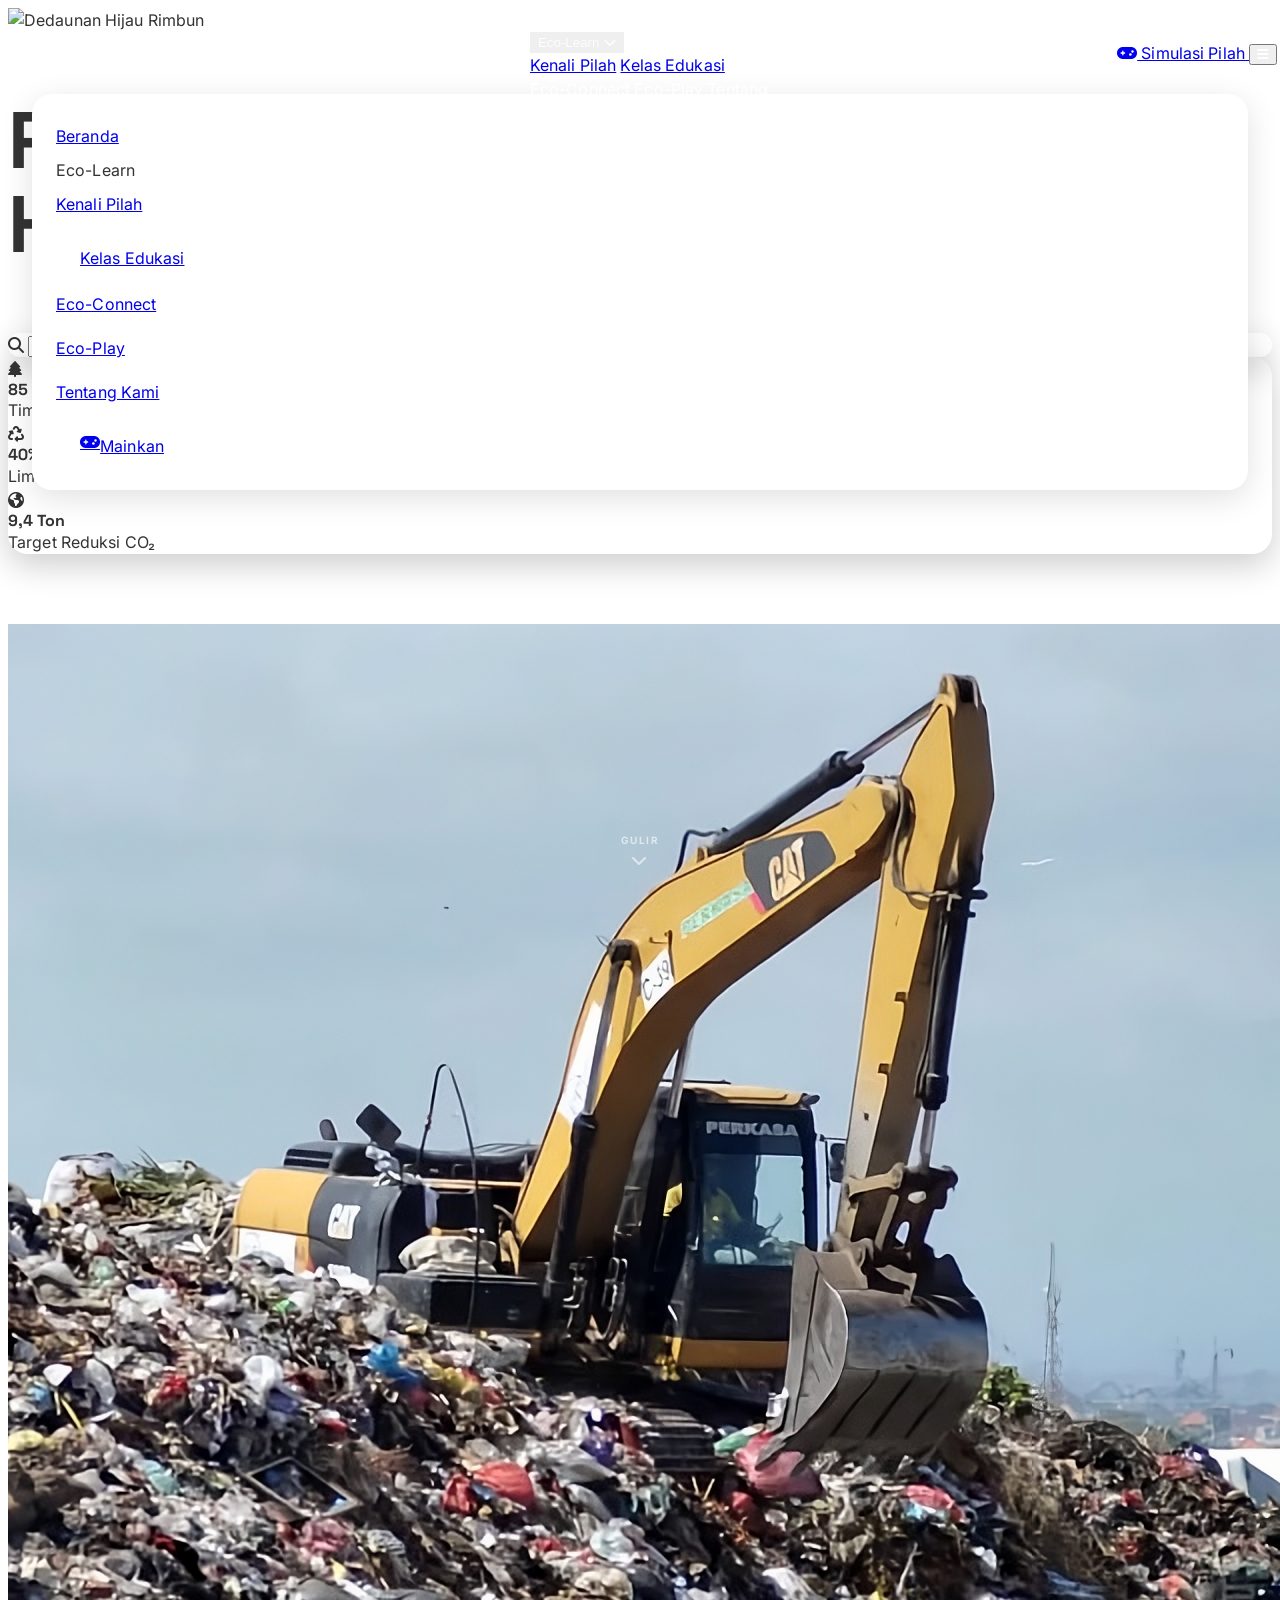
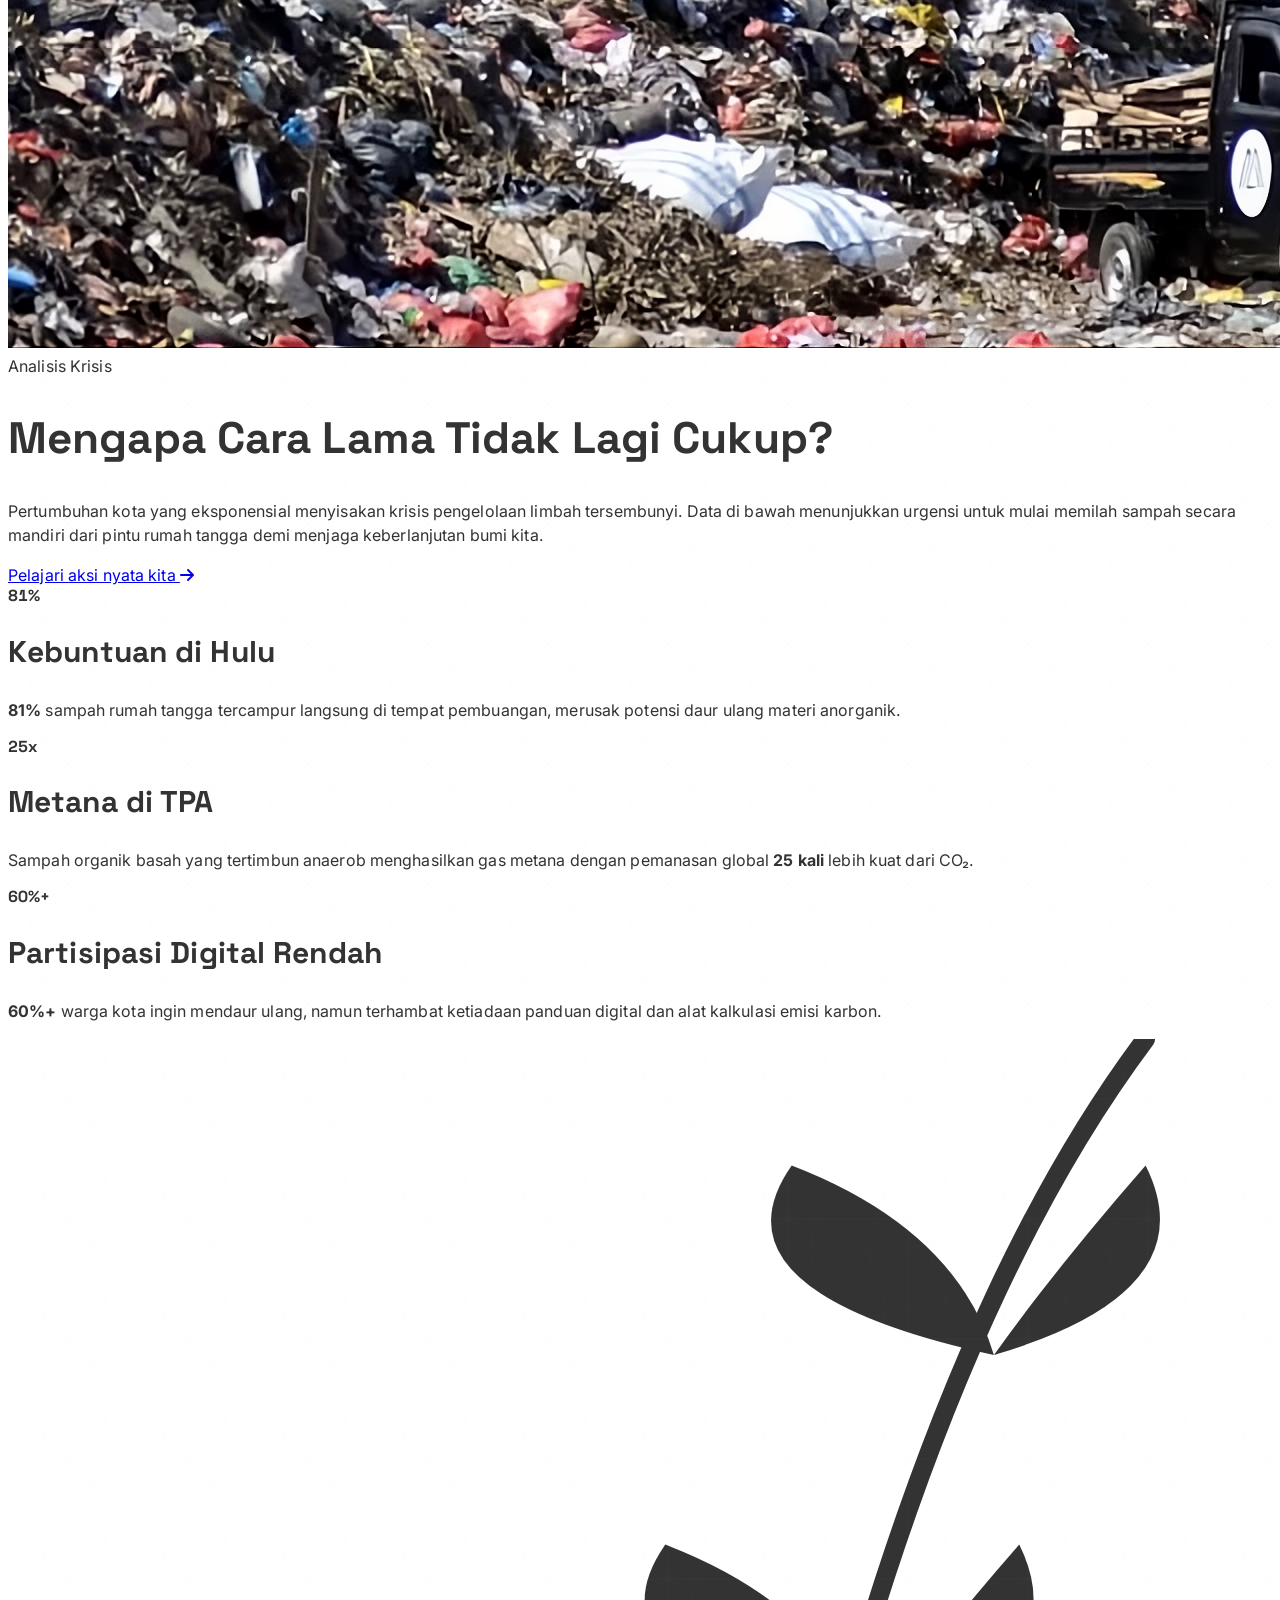
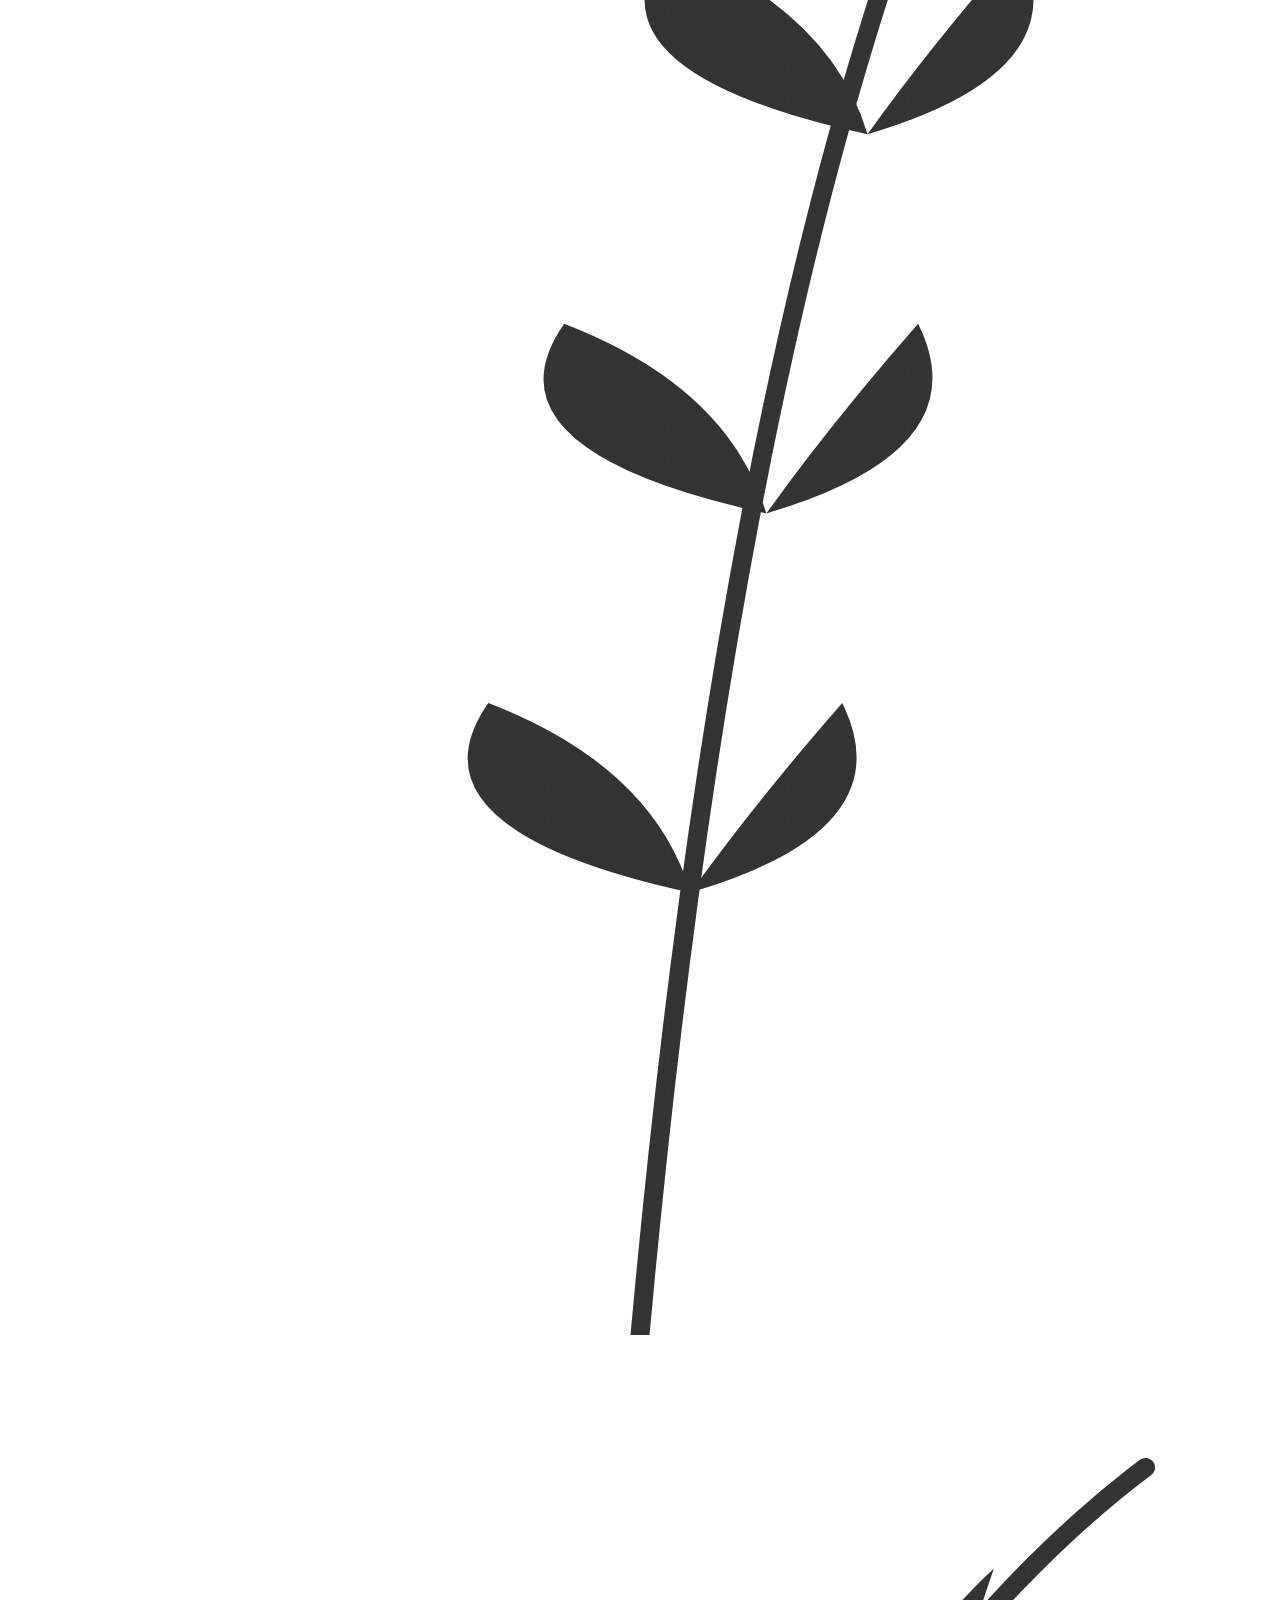
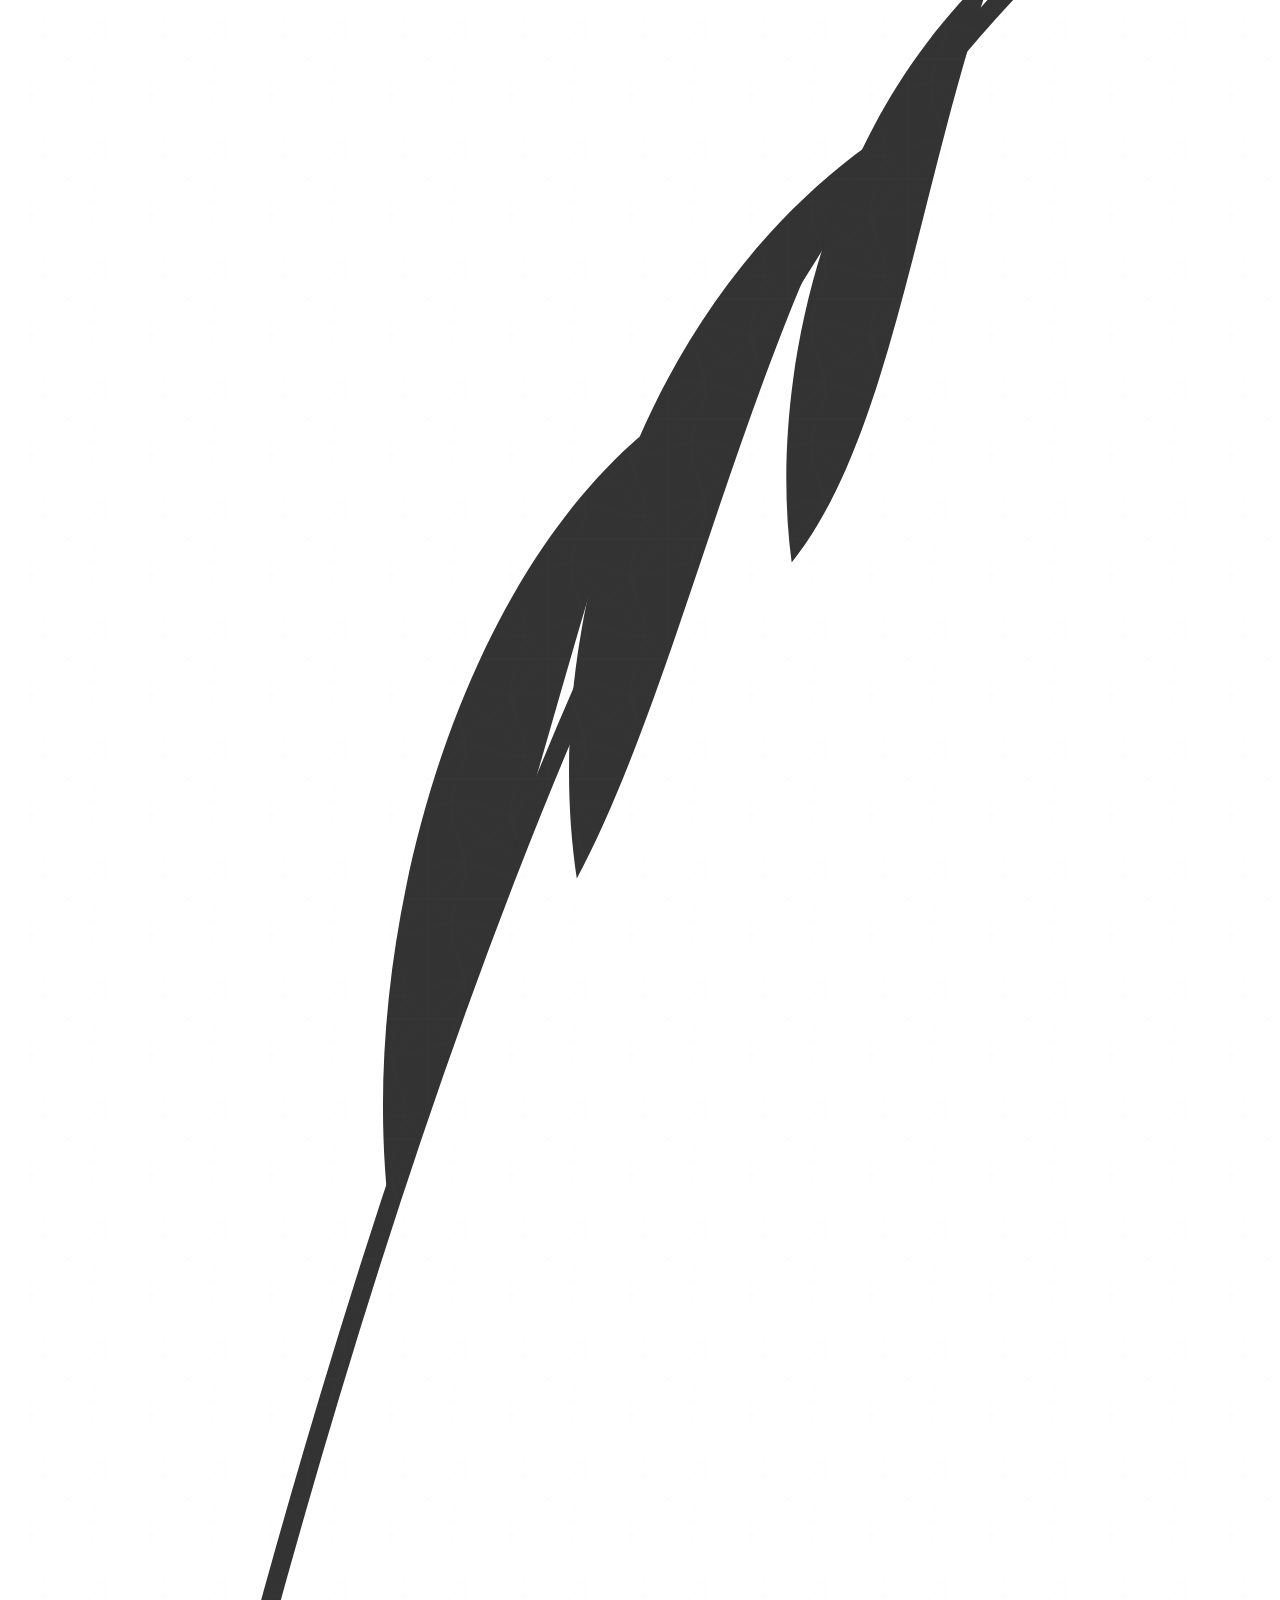
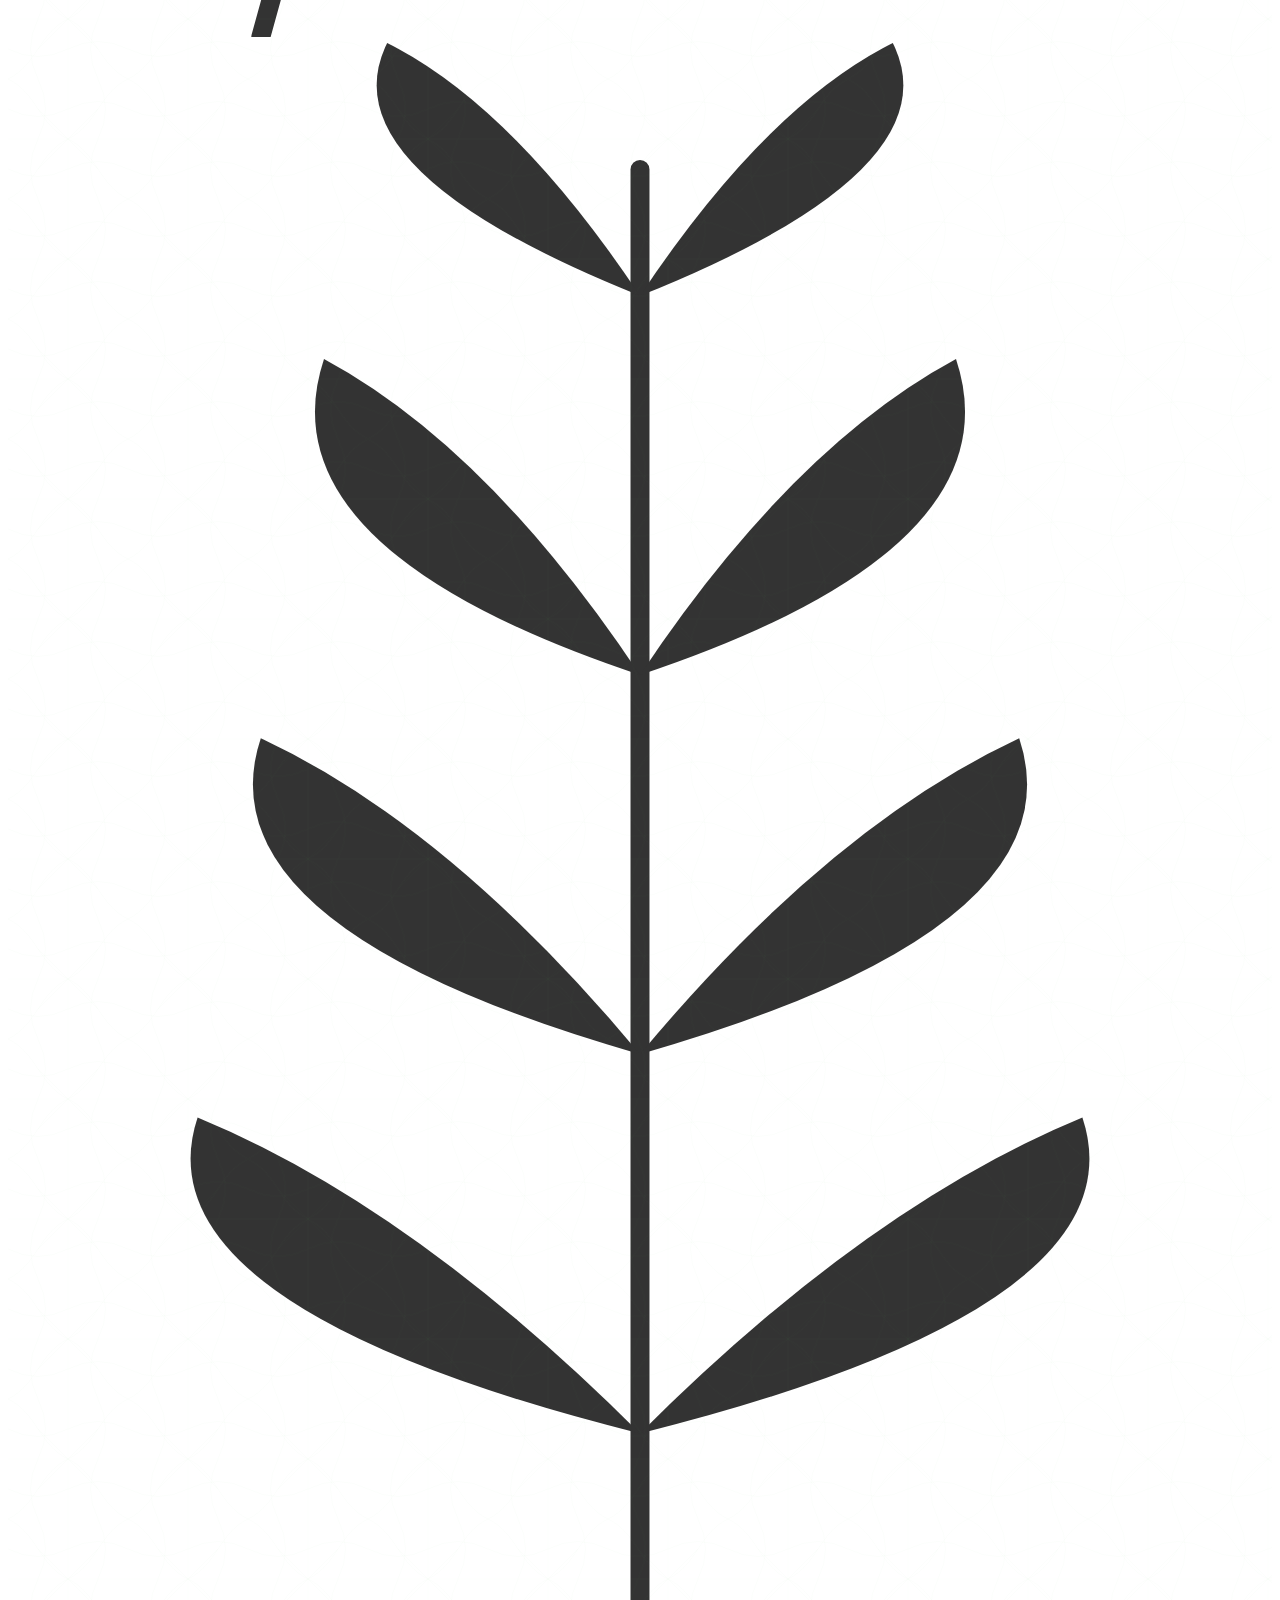
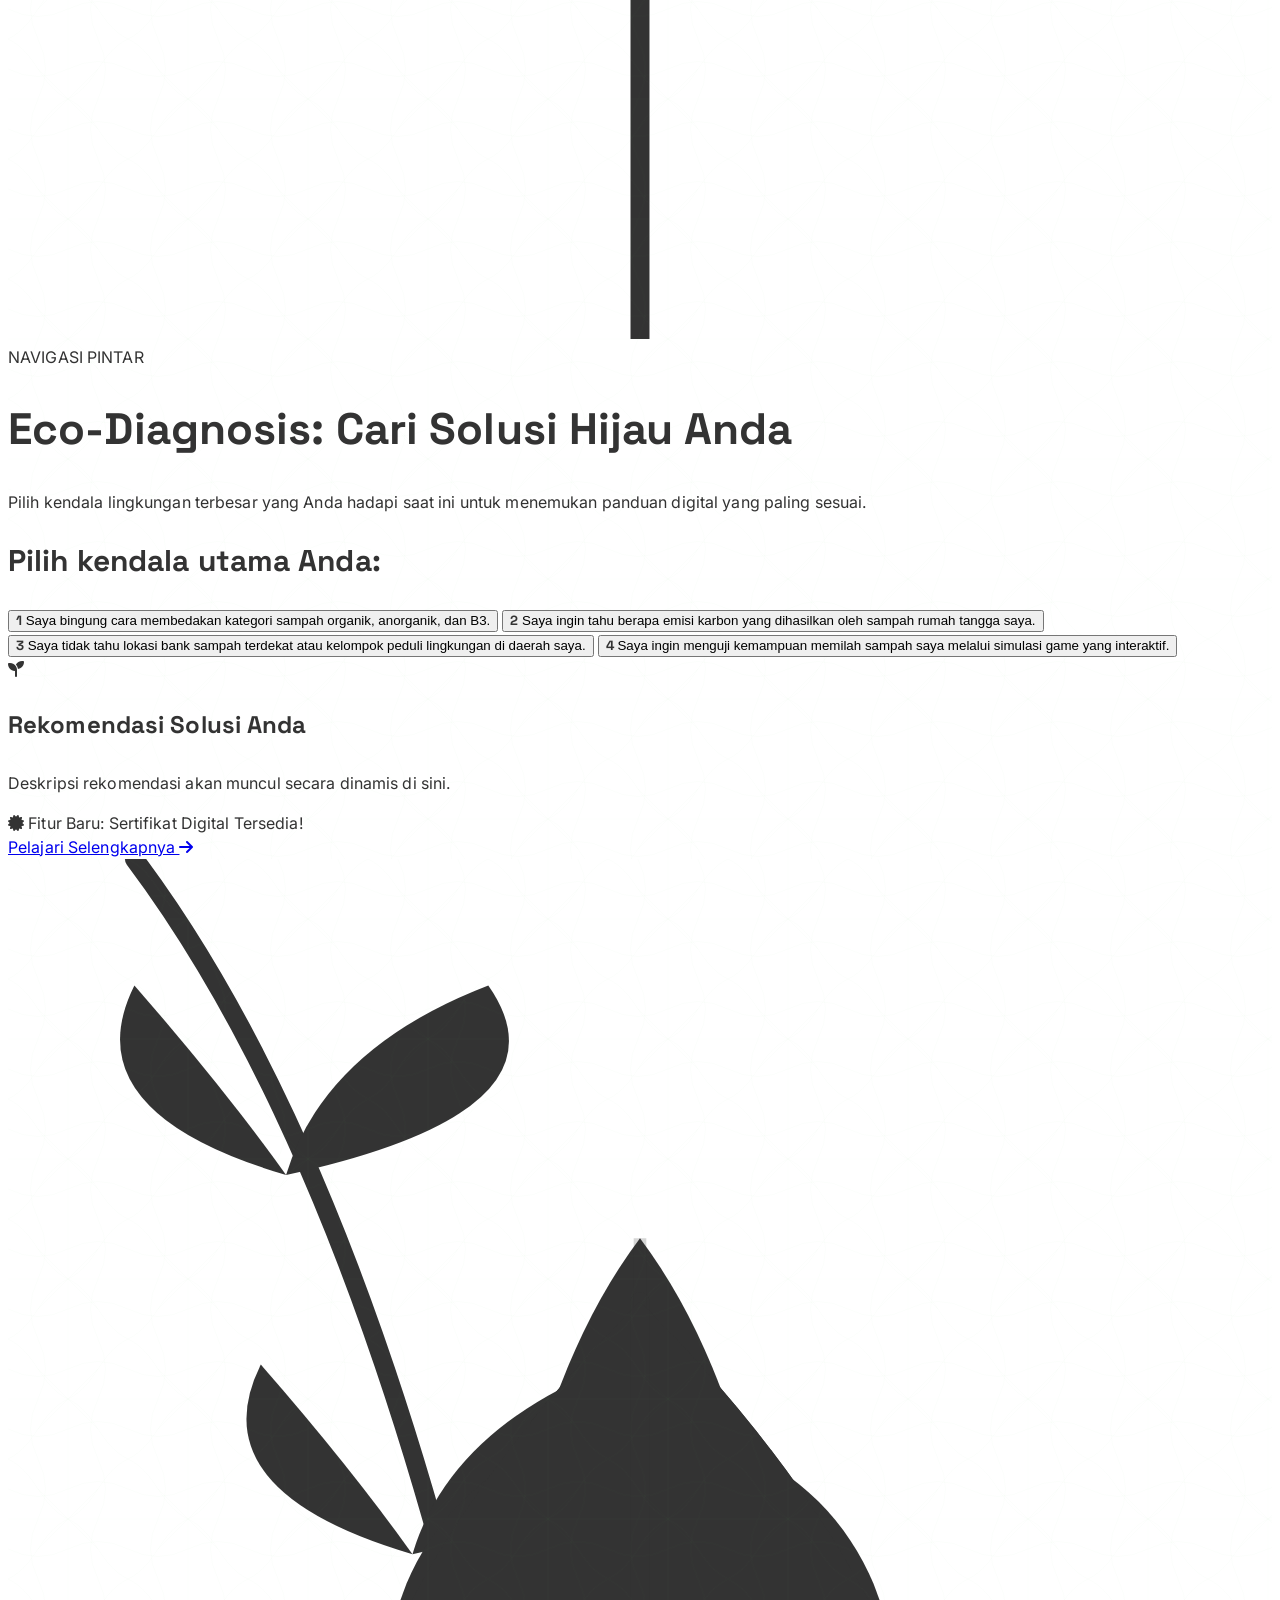
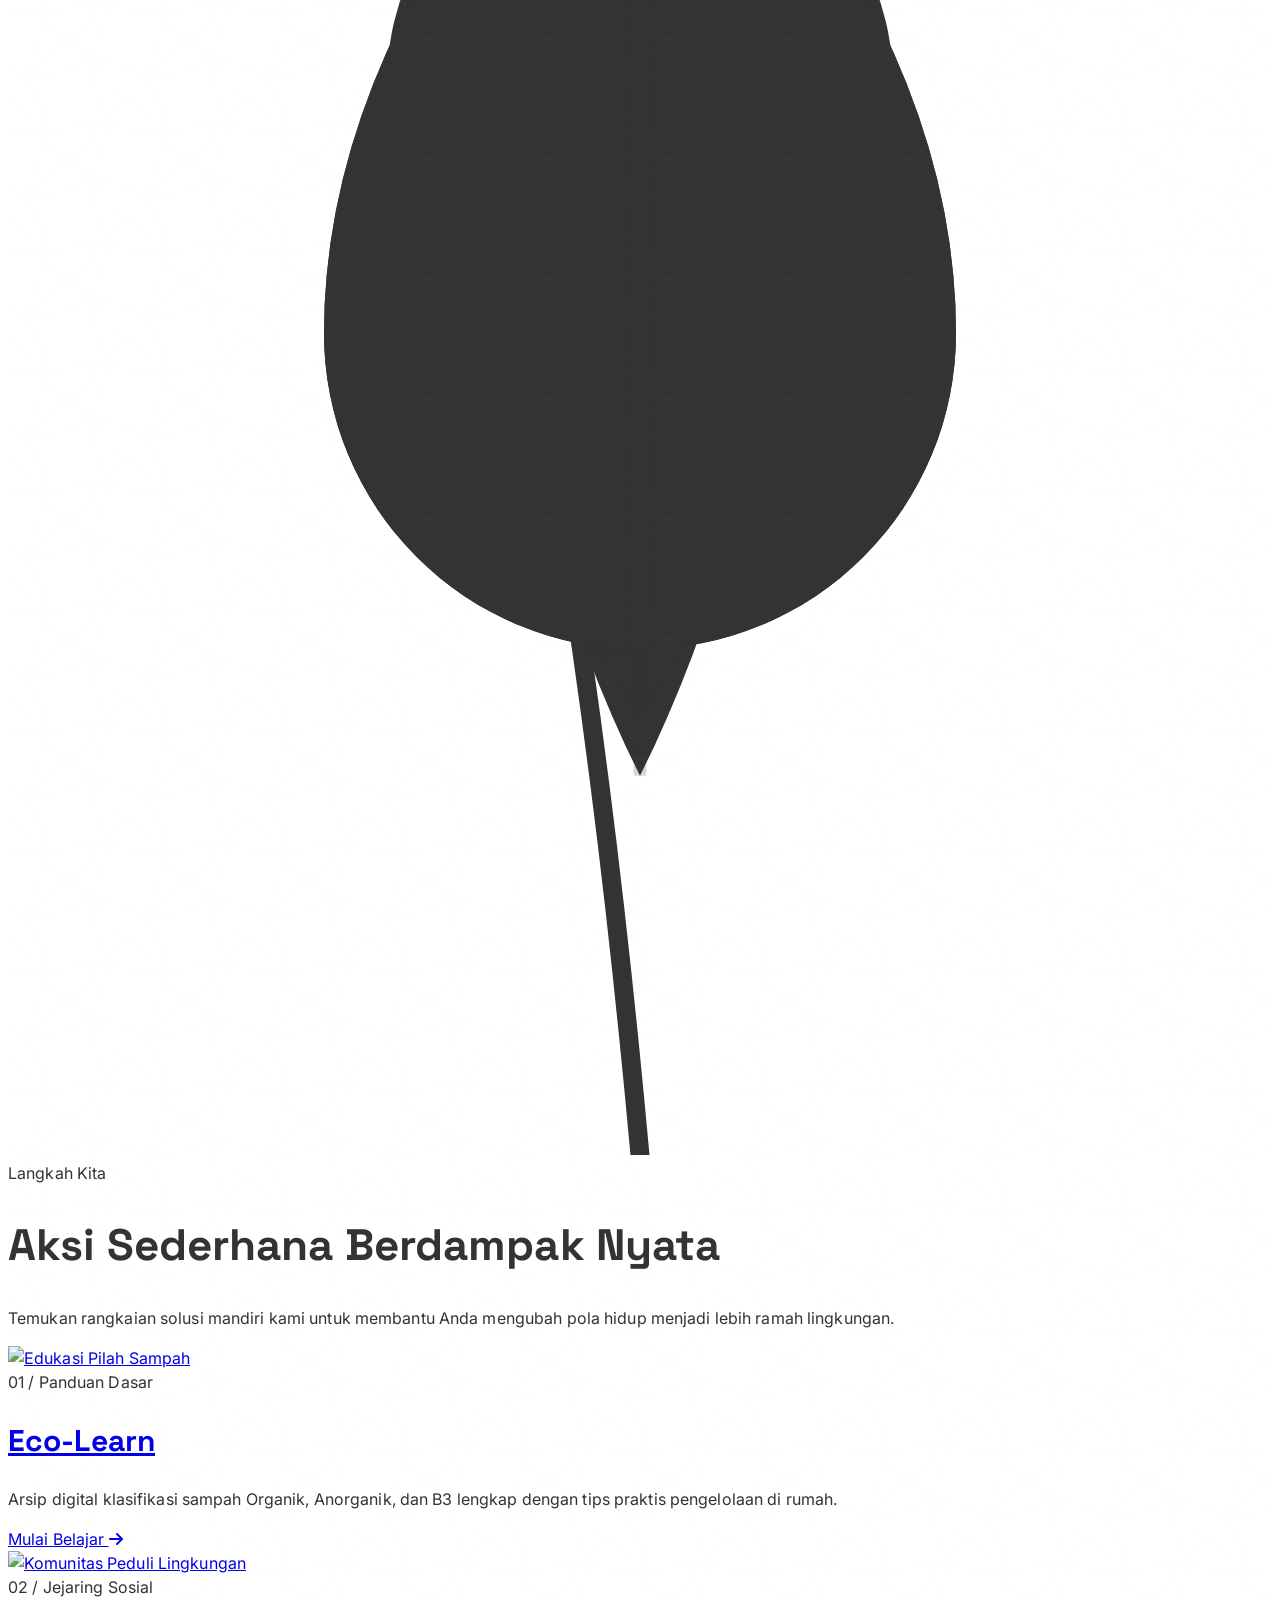
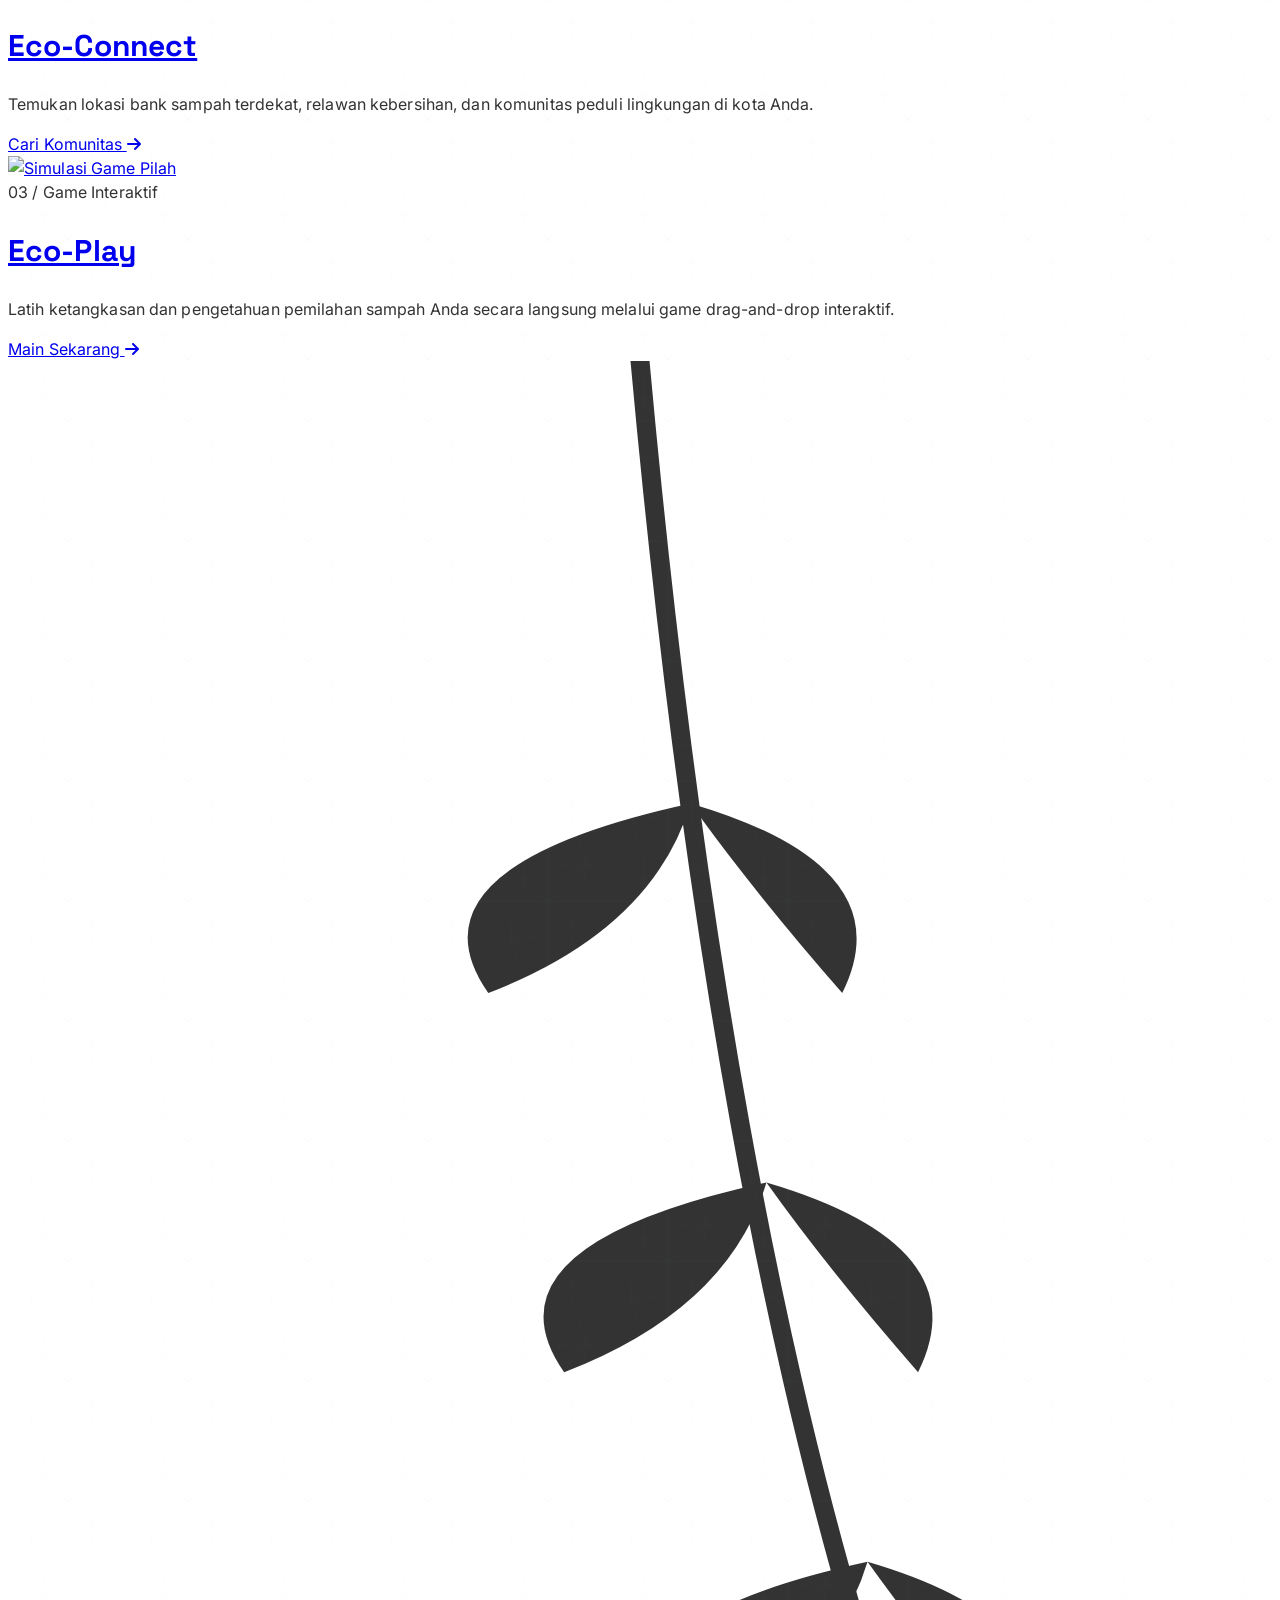
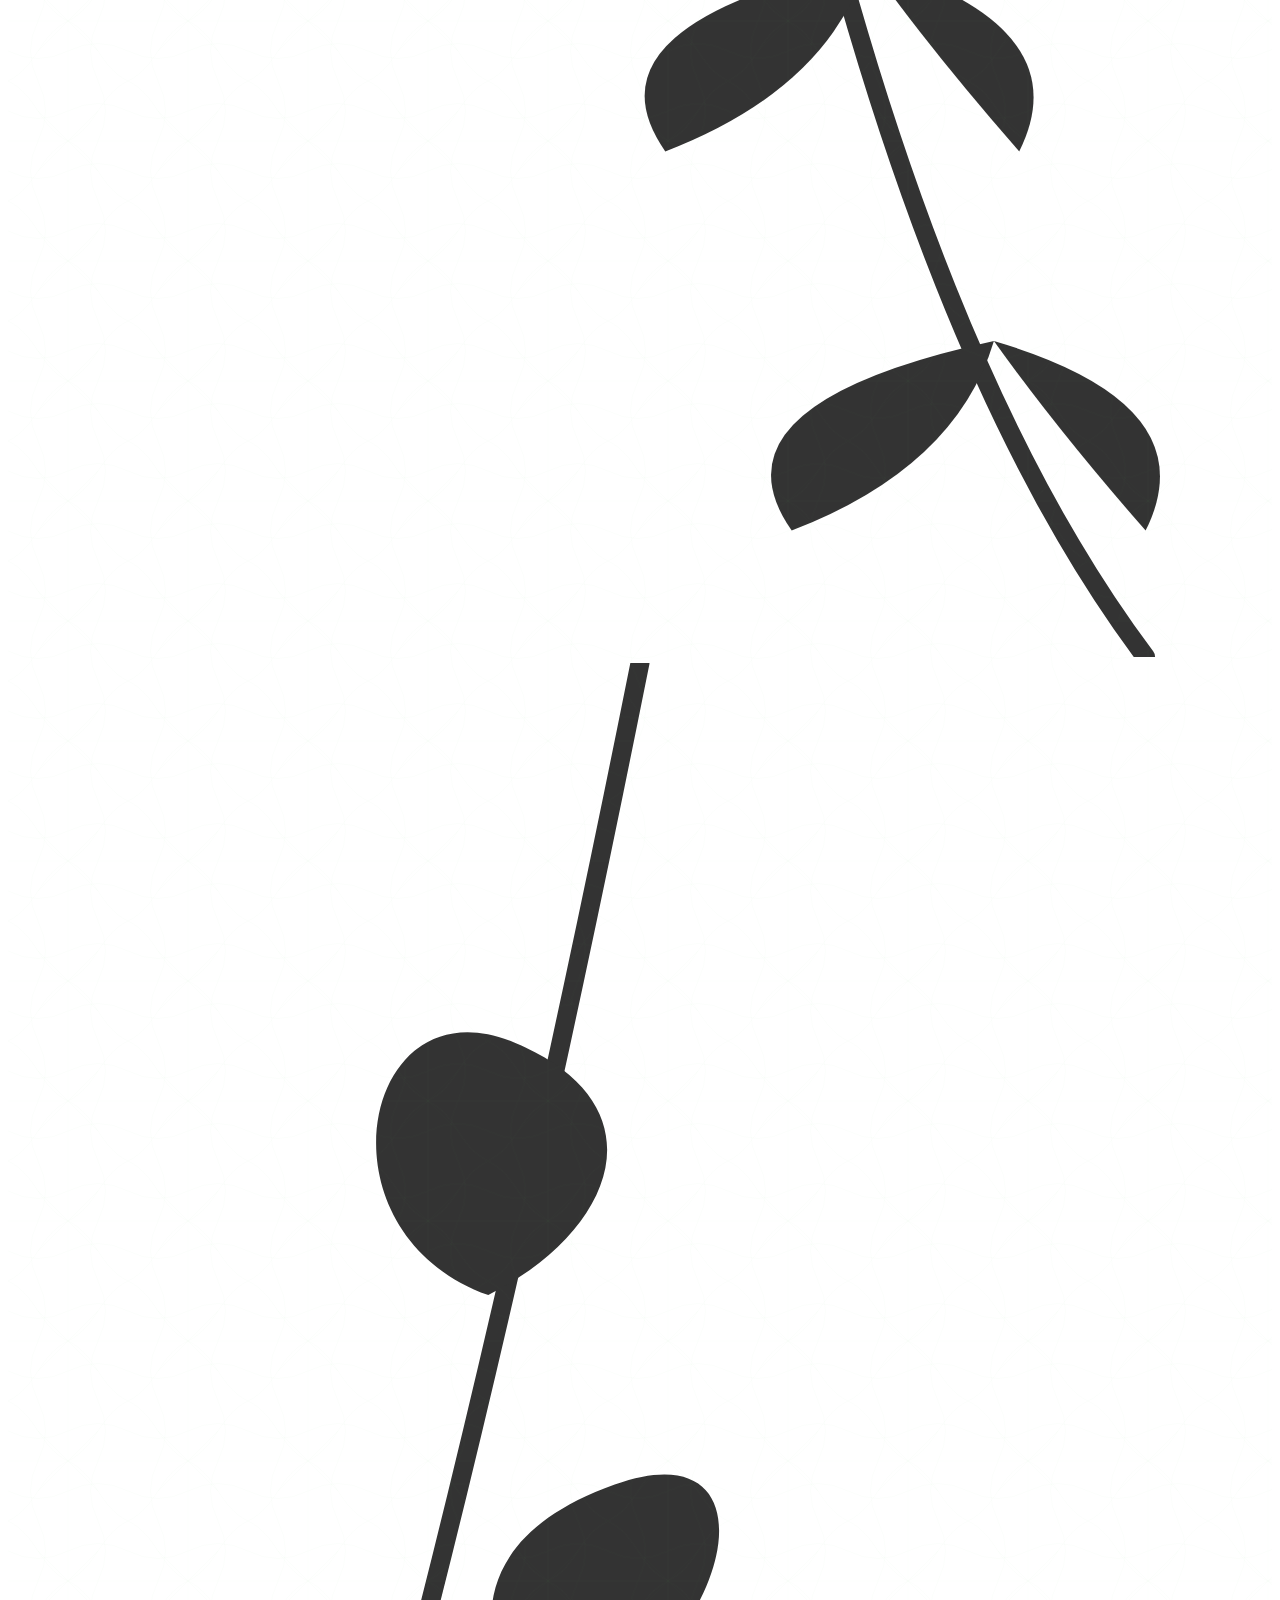
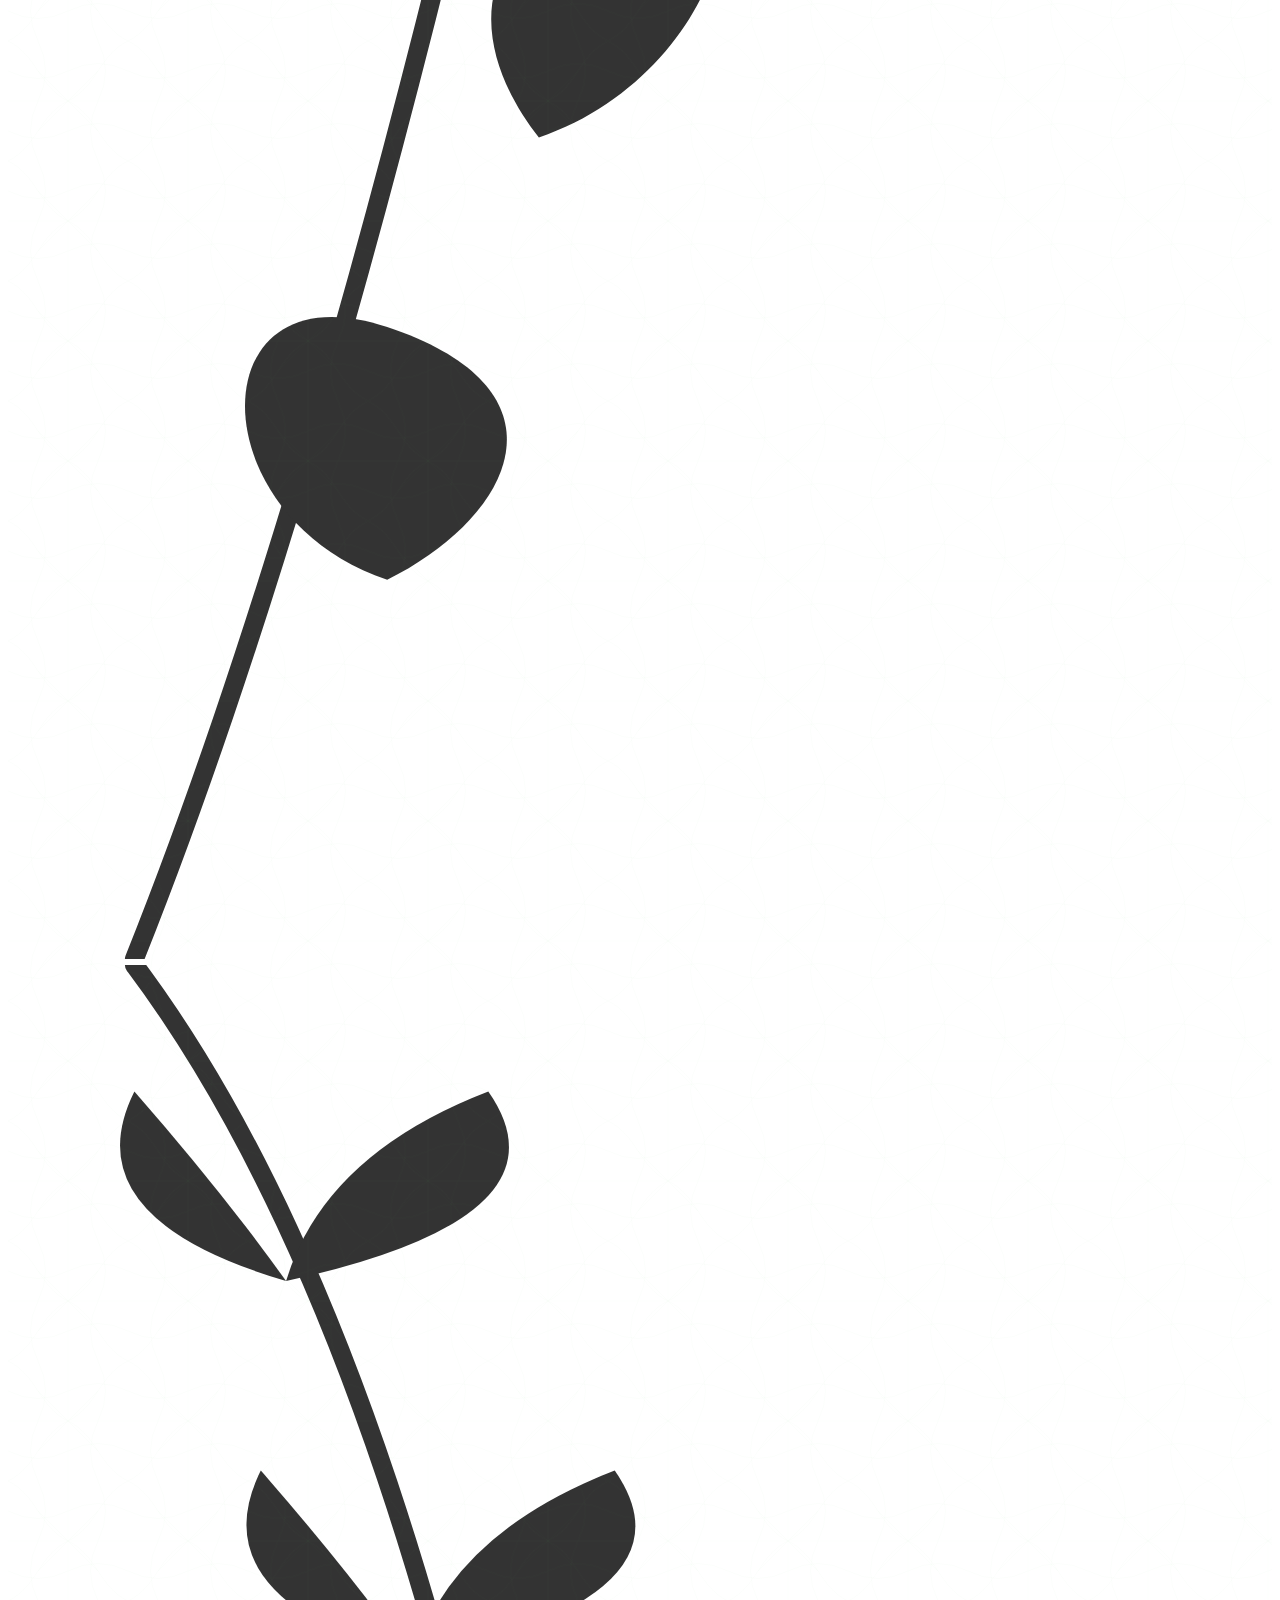
==== index.html @ a3e62805 "feat: initial KEDIS project" ====
<!DOCTYPE html>
<html lang="id">

<head>
  <meta charset="UTF-8">
  <meta name="viewport" content="width=device-width, initial-scale=1.0">
  <meta name="description" content="KEDIS - Kampanye Kesadaran Digital Pengelolaan Sampah. Platform edukasi, komunitas hijau, dan simulasi pilah sampah.">
  <title>Kedis — Kesadaran Digital Sampah</title> <!-- Google Fonts: Space Grotesk (Headings), Inter (Body/UI) -->
  <link rel="preconnect" href="https://fonts.googleapis.com">
  <link rel="preconnect" href="https://fonts.gstatic.com" crossorigin>
  <link href="https://fonts.googleapis.com/css2?family=Inter:wght@400;500;600;700&family=Space+Grotesk:wght@500;600;700&display=swap" rel="stylesheet"> <!-- Font Awesome Icons -->
  <link rel="stylesheet" href="https://cdnjs.cloudflare.com/ajax/libs/font-awesome/6.5.1/css/all.min.css" integrity="sha512-DTOQO9RWCH3ppGqcWaEA1BIZOC6xxalwEsw9c2QQeAIftl+Vegovlnee1c9QX4TctnWMn13TZye+giMm8e2LwA==" crossorigin="anonymous" referrerpolicy="no-referrer"> <!-- Tailwind CSS Play CDN -->
  <script src="https://cdn.tailwindcss.com">
  </script>
  <script>
    tailwind.config = {
  theme: {
    extend: {
      colors: {
        limeCanopy: '#d7eb80',
        inkBlack: '#333333',
        paperWhite: '#ffffff',
        warmMist: '#f8f8f6',
        linenCream: '#f0f0eb',
        stoneGray: '#6c6c6c',
        ashBorder: '#bebeb9',
      },
      fontFamily: {
        sans: ['"Inter"', 'ui-sans-serif', 'system-ui', 'sans-serif'],
        display: ['"Space Grotesk"', 'ui-sans-serif', 'system-ui', 'sans-serif'],
      }
    }
  }
}
  </script> <!-- Custom CSS -->
  <link rel="stylesheet" href="css/style.css">
</head>

<body class="bg-paperWhite font-sans text-inkBlack antialiased selection:bg-limeCanopy/40 selection:text-inkBlack"> <!-- Floating Capsule Header (transparent over hero, pill on scroll) -->
  <header id="main-header" class="header-over-hero">
    <div id="header-pill">
      <!-- Logo -->
      <a href="index.html" class="flex items-center shrink-0">
        <img src="assets/logo.svg" alt="Logo KEDIS" class="logo-img h-10 w-auto">
      </a>

      <!-- Desktop Nav -->
      <nav aria-label="Navigasi Utama" class="hidden md:flex items-center space-x-7 text-sm font-semibold">
        <a href="index.html" class="nav-link nav-link-active pb-0.5 border-b-2">Beranda</a>
        
        <!-- Eco-Learn Dropdown -->
        <div class="relative py-2">
          <button id="desktop-dropdown-trigger" type="button" class="nav-link pb-0.5 border-b-2 border-transparent flex items-center gap-1 hover:text-inkBlack transition-colors">
            Eco-Learn <i class="fa-solid fa-chevron-down text-[8px] transition-transform"></i>
          </button>
          <div id="desktop-dropdown-menu" class="absolute top-full left-0 mt-1 w-40 bg-white border border-ashBorder/20 rounded-xl shadow-lg hidden z-50 py-2">
            <a href="edukasi.html" class="block px-4 py-2 hover:bg-warmMist text-xs font-bold text-stoneGray hover:text-inkBlack transition-colors">Kenali Pilah</a>
            <a href="artikel.html" class="block px-4 py-2 hover:bg-warmMist text-xs font-bold text-stoneGray hover:text-inkBlack transition-colors">Kelas Edukasi</a>
          </div>
        </div>

        <a href="komunitas.html" class="nav-link pb-0.5 border-b-2 border-transparent">Eco-Connect</a>
        <a href="game.html" class="nav-link pb-0.5 border-b-2 border-transparent">Eco-Play</a>
        <a href="tentang.html" class="nav-link pb-0.5 border-b-2 border-transparent">Tentang</a>
      </nav>

      <!-- CTA + Hamburger -->
      <div class="flex items-center gap-3">
        <a href="game.html" class="hidden sm:inline-flex items-center justify-center px-5 py-2 rounded-full bg-limeCanopy hover:opacity-90 text-inkBlack text-xs font-bold uppercase tracking-wider transition-all duration-200 pulse-attract">
          <i class="fa-solid fa-gamepad mr-1.5"></i> Simulasi Pilah
        </a>
        <button id="mobile-menu-button" type="button" aria-expanded="false" aria-controls="mobile-menu" aria-label="Buka menu navigasi" class="md:hidden w-11 h-11 flex items-center justify-center">
          <i class="fa-solid fa-bars text-xl"></i>
        </button>
      </div>
    </div>

    <!-- Mobile Dropdown -->
    <div id="mobile-menu" class="hidden md:hidden floating-menu mx-4 mt-0">
      <nav aria-label="Navigasi Seluler" class="flex flex-col space-y-4 text-sm font-semibold">
        <a href="index.html" class="text-inkBlack">Beranda</a>
        
        <!-- Mobile Eco-Learn Submenu -->
        <div class="space-y-2">
          <span class="text-stoneGray uppercase text-[10px] tracking-wider font-bold block">Eco-Learn</span>
          <div class="pl-3 flex flex-col space-y-2.5">
            <a href="edukasi.html" class="text-stoneGray hover:text-inkBlack text-xs">Kenali Pilah</a>
            <a href="artikel.html" class="text-stoneGray hover:text-inkBlack text-xs">Kelas Edukasi</a>
          </div>
        </div>

        <a href="komunitas.html" class="text-stoneGray hover:text-inkBlack">Eco-Connect</a>
        <a href="game.html" class="text-stoneGray hover:text-inkBlack">Eco-Play</a>
        <a href="tentang.html" class="text-stoneGray hover:text-inkBlack">Tentang Kami</a>
        <a href="game.html" class="mt-1 inline-flex items-center justify-center py-3 rounded-full bg-limeCanopy text-inkBlack text-xs font-bold uppercase tracking-wider">
          <i class="fa-solid fa-gamepad mr-1.5"></i> Mainkan
        </a>
      </nav>
    </div>
  </header>   <!-- Full-bleed Leaf Hero Section -->
  <section class="sticky top-0 z-0 w-full h-screen flex items-center justify-center overflow-hidden bg-[#122817]"> <!-- Nature Photograph background -->
    <div class="absolute inset-0 z-0"> <img src="https://images.unsplash.com/photo-1502082553048-f009c37129b9?auto=format&fit=crop&w=1600&q=80" alt="Dedaunan Hijau Rimbun" class="w-full h-full object-cover opacity-45"> <!-- Deep green translucent overlay to ensure text legibility -->
      <div class="absolute inset-0 bg-[#122817]/75">
      </div>
    </div> <!-- Centered Content Stack -->
    <div class="relative z-10 max-w-4xl mx-auto px-6 text-center space-y-8 animate-on-scroll">
      <h1 class="text-hero font-display font-bold text-white tracking-tight leading-tight"> Pilah Sampahmu.<br class="hidden sm:inline"> Hijaukan Bumi Kita. </h1> <!-- Massive Hero Search Bar (Simulated) -->
      <form id="hero-search-form" action="edukasi.html" method="GET" class="w-full max-w-2xl mx-auto relative flex items-center h-16 rounded-pill bg-paperWhite shadow-ecosia-xl px-2">
        <i class="fa-solid fa-magnifying-glass text-stoneGray text-lg ml-4"></i>
        <input type="text" id="hero-search-input" name="q" autocomplete="off" placeholder="Cari panduan memilah sampah..." aria-label="Cari panduan memilah sampah" class="w-full h-full bg-transparent px-4 text-inkBlack font-medium placeholder-stoneGray/80 outline-none">
        <!-- Interactive outline badge -->
        <button type="submit" id="edu-cari-btn" class="hidden sm:inline-flex items-center px-4 py-1.5 border border-inkBlack rounded-pill text-xs font-bold text-inkBlack hover:bg-inkBlack hover:text-white transition-all duration-200 uppercase mr-2 tracking-wider shrink-0 select-none cursor-pointer"> + Edu-Cari </button>
        <button type="submit" class="sr-only">Cari</button>
        <!-- Interactive Suggestions Dropdown -->
        <div id="search-suggestions" class="absolute left-0 right-0 top-full mt-3 bg-white rounded-2xl border border-ashBorder/20 shadow-2xl overflow-hidden z-50 hidden text-left py-3 max-h-[320px] overflow-y-auto">
          <!-- Dynamically populated -->
        </div>
      </form>
      <!-- Floating Stats Card (Dark Translucent with high blur shadow) -->
      <div class="w-full max-w-3xl mx-auto bg-inkBlack/35 backdrop-blur-md rounded-card border border-white/10 p-6 md:p-8 shadow-ecosia-xl flex flex-col md:flex-row justify-around items-center gap-6 md:gap-4 text-white"> 
        <!-- Stat 1 -->
        <div class="flex items-center space-x-4 text-left">
          <div class="text-3xl text-limeCanopy shrink-0">
            <i class="fa-solid fa-tree"></i>
          </div>
          <div>
            <div class="font-display text-white text-xl md:text-2xl font-bold leading-none tabular-nums">85 Ton</div>
            <div class="text-[10px] text-limeCanopy/90 font-bold uppercase tracking-wider mt-1.5">Timbulan Harian Kota</div>
          </div>
        </div> 
        <!-- Vertical separator -->
        <div class="hidden md:block w-px h-10 bg-white/25"></div> 
        <!-- Stat 2 -->
        <div class="flex items-center space-x-4 text-left">
          <div class="text-3xl text-limeCanopy shrink-0">
            <i class="fa-solid fa-recycle"></i>
          </div>
          <div>
            <div class="font-display text-white text-xl md:text-2xl font-bold leading-none tabular-nums">40% Organik</div>
            <div class="text-[10px] text-limeCanopy/90 font-bold uppercase tracking-wider mt-1.5">Limbah Basah di TPA</div>
          </div>
        </div>
        <!-- Vertical separator -->
        <div class="hidden md:block w-px h-10 bg-white/25"></div> 
        <!-- Stat 3 -->
        <div class="flex items-center space-x-4 text-left">
          <div class="text-3xl text-limeCanopy shrink-0">
            <i class="fa-solid fa-earth-americas"></i>
          </div>
          <div>
            <div class="font-display text-white text-xl md:text-2xl font-bold leading-none tabular-nums">9,4 Ton</div>
            <div class="text-[10px] text-limeCanopy/90 font-bold uppercase tracking-wider mt-1.5">Target Reduksi CO₂</div>
          </div>
        </div>
      </div>
    </div> <!-- Scroll chevron invite -->
    <div class="scroll-invite"> <span>Gulir</span> <i class="fa-solid fa-chevron-down"></i> </div>
  </section>
  <main class="relative z-10"> <!-- Gentle Curve Transition — visible only on scroll -->
  <div class="w-full overflow-hidden curve-transition-container">
    <svg viewBox="0 0 1440 72" preserveAspectRatio="none" xmlns="http://www.w3.org/2000/svg" class="curve-transition-svg">
      <path d="M0,0 Q360,72 720,36 Q1080,0 1440,48 L1440,72 L0,72 Z" fill="#ffffff" />
    </svg>
  </div>
  <!-- Section 1.5: Krisis & Analisis Sampah (Minimalist Full-Bleed Split Layout) -->
  <section class="w-full bg-paperWhite border-b border-ashBorder/20 relative overflow-hidden flex flex-col lg:flex-row items-stretch leaf-vein-texture">
    
    <!-- Left Column: Full-Bleed Image (Touches left browser edge, fades to gradient on right) -->
    <div class="relative w-full lg:w-1/2 min-h-[350px] lg:min-h-[700px] shrink-0 animate-on-scroll">
      <!-- Image on the Left (spans full width of left half to prevent sharp cut-off edges) -->
      <div class="absolute inset-0 z-0">
        <img src="assets/krisis-sampah.png" alt="Krisis Penumpukan Sampah Perkotaan" class="w-full h-full object-cover" loading="lazy">
      </div>
      <!-- Top edge fade mask (blends top of image into the white curve boundary) -->
      <div class="absolute inset-x-0 top-0 h-16 sm:h-24 bg-gradient-to-b from-white to-transparent z-10 pointer-events-none"></div>
      <!-- Gradient Overlay Mask to blend image to right (seamless blend across the right half of the image) -->
      <div class="absolute inset-y-0 left-0 lg:left-[40%] right-0 krisis-gradient-mask z-10"></div>
    </div>

    <!-- Right Column: Container-Aligned Content & Stats -->
    <div class="w-full lg:w-1/2 flex items-center py-16 sm:py-24 px-6 sm:px-12 lg:pl-16 lg:pr-[max(24px,calc((100vw-1280px)/2+24px))]">
      <div class="max-w-xl w-full space-y-8">
        
        <!-- Editorial Intro -->
        <div class="space-y-4">
          <div class="space-y-2 animate-on-scroll">
            <span class="text-xs font-bold uppercase tracking-widest text-stoneGray">Analisis Krisis</span>
            <h2 class="font-display text-4xl sm:text-5xl font-bold text-inkBlack leading-tight tracking-tight">
              Mengapa Cara Lama Tidak Lagi Cukup?
            </h2>
          </div>
          <p class="text-stoneGray text-sm sm:text-base leading-relaxed animate-on-scroll">
            Pertumbuhan kota yang eksponensial menyisakan krisis pengelolaan limbah tersembunyi. Data di bawah menunjukkan urgensi untuk mulai memilah sampah secara mandiri dari pintu rumah tangga demi menjaga keberlanjutan bumi kita.
          </p>
          <div class="pt-2 animate-on-scroll">
            <a href="edukasi.html" class="inline-flex items-center text-xs font-bold uppercase tracking-wider text-inkBlack hover:opacity-85 transition-opacity group">
              Pelajari aksi nyata kita 
              <i class="fa-solid fa-arrow-right ml-2 transform group-hover:translate-x-1 transition-transform"></i>
            </a>
          </div>
        </div>

        <!-- Vertical Editorial Stats -->
        <div class="divide-y divide-inkBlack/10 border-t border-b border-inkBlack/10">
          
          <!-- Stat 1 -->
          <div class="py-6 flex flex-col sm:flex-row sm:items-start gap-4 sm:gap-6 animate-on-scroll">
            <div class="font-display text-4xl sm:text-5xl font-bold text-inkBlack tabular-nums shrink-0 w-24 tracking-tight">
              <span class="counter-value" data-counter="81">0</span>%
            </div>
            <div class="space-y-1">
              <h3 class="font-display text-lg font-bold text-inkBlack">Kebuntuan di Hulu</h3>
              <p class="text-stoneGray text-xs sm:text-sm leading-relaxed">
                <strong class="text-inkBlack font-semibold">81%</strong> sampah rumah tangga tercampur langsung di tempat pembuangan, merusak potensi daur ulang materi anorganik.
              </p>
            </div>
          </div>
          
          <!-- Stat 2 -->
          <div class="py-6 flex flex-col sm:flex-row sm:items-start gap-4 sm:gap-6 animate-on-scroll">
            <div class="font-display text-4xl sm:text-5xl font-bold text-inkBlack tabular-nums shrink-0 w-24 tracking-tight">
              <span class="counter-value" data-counter="25">0</span>x
            </div>
            <div class="space-y-1">
              <h3 class="font-display text-lg font-bold text-inkBlack">Metana di TPA</h3>
              <p class="text-stoneGray text-xs sm:text-sm leading-relaxed">
                Sampah organik basah yang tertimbun anaerob menghasilkan gas metana dengan pemanasan global <strong class="text-inkBlack font-semibold">25 kali</strong> lebih kuat dari CO₂.
              </p>
            </div>
          </div>
          
          <!-- Stat 3 -->
          <div class="py-6 flex flex-col sm:flex-row sm:items-start gap-4 sm:gap-6 animate-on-scroll">
            <div class="font-display text-4xl sm:text-5xl font-bold text-inkBlack tabular-nums shrink-0 w-24 tracking-tight">
              <span class="counter-value" data-counter="60">0</span>%+
            </div>
            <div class="space-y-1">
              <h3 class="font-display text-lg font-bold text-inkBlack">Partisipasi Digital Rendah</h3>
              <p class="text-stoneGray text-xs sm:text-sm leading-relaxed">
                <strong class="text-inkBlack font-semibold">60%+</strong> warga kota ingin mendaur ulang, namun terhambat ketiadaan panduan digital dan alat kalkulasi emisi karbon.
              </p>
            </div>
          </div>
          
        </div>
        
      </div>
    </div>
  </section>   <!-- Section 1.7: Eco-Diagnosis Wizard — Lime Canopy Band -->
  <section class="w-full bg-warmMist border-t border-b border-ashBorder/20 relative overflow-hidden leaf-vein-texture">
    <!-- Decorative foliage cluster: right side cascading branch + connecting leaf venation grids -->
    <div class="absolute inset-0 pointer-events-none overflow-hidden z-0" aria-hidden="true">
      <!-- Modern minimalist curved branch from right -->
      <svg class="absolute -right-10 -top-10 w-72 h-[32rem] text-limeCanopy/8 pointer-events-none select-none" viewBox="0 0 100 150" fill="none" xmlns="http://www.w3.org/2000/svg">
        <path d="M90,0 Q60,40 50,150" stroke="currentColor" stroke-width="1.5" stroke-linecap="round"/>
        <!-- Symmetrical leaf pairs -->
        <path d="M78,25 Q55,20 62,10 Q75,15 78,25 Z" fill="currentColor"/>
        <path d="M78,25 Q95,20 90,10 Q83,18 78,25 Z" fill="currentColor"/>
        <path d="M68,55 Q45,50 52,40 Q65,45 68,55 Z" fill="currentColor"/>
        <path d="M68,55 Q85,50 80,40 Q73,48 68,55 Z" fill="currentColor"/>
        <path d="M60,85 Q37,80 44,70 Q57,75 60,85 Z" fill="currentColor"/>
        <path d="M60,85 Q77,80 72,70 Q65,78 60,85 Z" fill="currentColor"/>
        <path d="M54,115 Q31,110 38,100 Q51,105 54,115 Z" fill="currentColor"/>
        <path d="M54,115 Q71,110 66,100 Q59,108 54,115 Z" fill="currentColor"/>
      </svg>
      <!-- Minimalist Leafy Twig 1: Top-Left (Drooping Willow style, translucent green) -->
      <div class="absolute -left-10 top-12 w-64 h-80 text-[#43a047]/10 pointer-events-none select-none z-0 transform rotate-12">
        <svg class="w-full h-full" viewBox="0 0 100 150" fill="none" xmlns="http://www.w3.org/2000/svg">
          <path d="M90,10 Q50,40 20,150" stroke="currentColor" stroke-width="1.5" stroke-linecap="round"/>
          <path d="M68,32 C50,45 42,70 45,90 C53,75 58,50 68,32 Z" fill="currentColor"/>
          <path d="M50,55 C35,68 28,95 30,115 C38,100 43,75 50,55 Z" fill="currentColor"/>
          <path d="M78,18 C65,30 60,50 62,65 C70,55 72,35 78,18 Z" fill="currentColor"/>
        </svg>
      </div>
      <!-- Minimalist Leafy Twig 2: Bottom-Right (Symmetrical Fern style, translucent green) -->
      <div class="absolute -right-10 bottom-16 w-60 h-80 text-[#43a047]/10 pointer-events-none select-none z-0 transform -rotate-45">
        <svg class="w-full h-full" viewBox="0 0 100 150" fill="none" xmlns="http://www.w3.org/2000/svg">
          <path d="M50,150 L50,10" stroke="currentColor" stroke-width="1.5" stroke-linecap="round"/>
          <path d="M50,20 Q75,10 70,0 Q60,5 50,20 Z" fill="currentColor"/>
          <path d="M50,20 Q25,10 30,0 Q40,5 50,20 Z" fill="currentColor"/>
          <path d="M50,50 Q80,40 75,25 Q62,32 50,50 Z" fill="currentColor"/>
          <path d="M50,50 Q20,40 25,25 Q38,32 50,50 Z" fill="currentColor"/>
          <path d="M50,80 Q85,70 80,55 Q65,62 50,80 Z" fill="currentColor"/>
          <path d="M50,80 Q15,70 20,55 Q35,62 50,80 Z" fill="currentColor"/>
          <path d="M50,110 Q90,100 85,85 Q68,92 50,110 Z" fill="currentColor"/>
          <path d="M50,110 Q10,100 15,85 Q32,92 50,110 Z" fill="currentColor"/>
        </svg>
      </div>
    </div>
        <div class="max-w-4xl mx-auto px-6 py-20">
          <div class="text-center space-y-4 mb-12 animate-on-scroll"> <span class="text-xs font-bold uppercase tracking-widest text-stoneGray">NAVIGASI PINTAR</span>
            <h2 class="font-display text-display font-bold text-inkBlack">Eco-Diagnosis: Cari Solusi Hijau Anda</h2>
            <p class="text-stoneGray max-w-xl mx-auto text-sm sm:text-base leading-relaxed"> Pilih kendala lingkungan terbesar yang Anda hadapi saat ini untuk menemukan panduan digital yang paling sesuai. </p>
          </div>
          <div class="bg-paperWhite rounded-card border border-[#d7eb80]/40 p-6 sm:p-10 space-y-8 animate-on-scroll"> <!-- Step 1: Question -->
            <div class="space-y-4">
              <h3 class="font-display text-lg font-bold text-inkBlack">Pilih kendala utama Anda:</h3>
              <div class="grid grid-cols-1 gap-4" id="diagnosis-options" role="radiogroup" aria-label="Eco-Diagnosis Options"> 
                <button type="button" role="radio" aria-checked="false" data-opt="1" class="diag-opt-btn flex items-center text-left p-4 rounded-2xl bg-paperWhite border border-ashBorder/30 hover:border-inkBlack transition-all text-sm font-semibold text-inkBlack gap-4"> 
                  <span class="w-8 h-8 rounded-full border border-ashBorder flex items-center justify-center shrink-0 text-xs font-bold font-display diag-num-indicator bg-warmMist">1</span> 
                  <span>Saya bingung cara membedakan kategori sampah organik, anorganik, dan B3.</span> 
                </button> 
                <button type="button" role="radio" aria-checked="false" data-opt="2" class="diag-opt-btn flex items-center text-left p-4 rounded-2xl bg-paperWhite border border-ashBorder/30 hover:border-inkBlack transition-all text-sm font-semibold text-inkBlack gap-4"> 
                  <span class="w-8 h-8 rounded-full border border-ashBorder flex items-center justify-center shrink-0 text-xs font-bold font-display diag-num-indicator bg-warmMist">2</span> 
                  <span>Saya ingin tahu berapa emisi karbon yang dihasilkan oleh sampah rumah tangga saya.</span> 
                </button> 
                <button type="button" role="radio" aria-checked="false" data-opt="3" class="diag-opt-btn flex items-center text-left p-4 rounded-2xl bg-paperWhite border border-ashBorder/30 hover:border-inkBlack transition-all text-sm font-semibold text-inkBlack gap-4"> 
                  <span class="w-8 h-8 rounded-full border border-ashBorder flex items-center justify-center shrink-0 text-xs font-bold font-display diag-num-indicator bg-warmMist">3</span> 
                  <span>Saya tidak tahu lokasi bank sampah terdekat atau kelompok peduli lingkungan di daerah saya.</span> 
                </button> 
                <button type="button" role="radio" aria-checked="false" data-opt="4" class="diag-opt-btn flex items-center text-left p-4 rounded-2xl bg-paperWhite border border-ashBorder/30 hover:border-inkBlack transition-all text-sm font-semibold text-inkBlack gap-4"> 
                  <span class="w-8 h-8 rounded-full border border-ashBorder flex items-center justify-center shrink-0 text-xs font-bold font-display diag-num-indicator bg-warmMist">4</span> 
                  <span>Saya ingin menguji kemampuan memilah sampah saya melalui simulasi game yang interaktif.</span> 
                </button> 
              </div>
            </div></div> <!-- Step 2: Dynamic Result Panel -->
            <div id="diagnosis-result" class="hidden border-t border-ashBorder/25 pt-8 space-y-6 animate-on-scroll">
              <div class="flex items-start gap-4 bg-paperWhite p-6 rounded-card border border-ashBorder/20">
                <div class="text-3xl text-limeCanopy shrink-0 mt-1" id="diag-icon-target"> <i class="fa-solid fa-seedling"></i> </div>
                <div class="space-y-3">
                  <h4 class="font-display text-lg font-bold text-inkBlack" id="diag-title-target">Rekomendasi Solusi Anda</h4>
                  <p class="text-stoneGray text-xs sm:text-sm leading-relaxed" id="diag-desc-target"> Deskripsi rekomendasi akan muncul secara dinamis di sini. </p> <!-- Badge Promo Fitur Baru: Sertifikat -->
                  <div class="inline-flex items-center gap-2 px-3 py-1 bg-limeCanopy/10 text-inkBlack border border-limeCanopy/40 rounded-pill text-[11px] font-bold uppercase tracking-wider hidden" id="diag-badge-certificate"> <i class="fa-solid fa-certificate text-limeCanopy"></i> Fitur Baru: Sertifikat Digital Tersedia! </div>
                  <div class="pt-2"> <a href="#" id="diag-link-target" class="inline-flex items-center justify-center px-6 py-3 rounded-pill bg-limeCanopy hover:opacity-95 text-inkBlack font-bold text-xs uppercase tracking-wider transition-all duration-200"> Pelajari Selengkapnya <i class="fa-solid fa-arrow-right ml-1.5"></i> </a> </div>
                </div>
              </div>
            </div>
          </div>
        </div>
      </section>



  <!-- Section 2: Value Propositions (Broken Pattern — Alternating Visual Weight) -->
  <section class="w-full bg-paperWhite relative overflow-hidden leaf-vein-texture">
    <!-- Decorative botanical foliage branch & floaters -->
    <div class="absolute inset-0 pointer-events-none overflow-hidden z-0" aria-hidden="true">
      <!-- Modern minimalist curved branch from top-left -->
      <svg class="absolute -left-10 -top-10 w-72 h-[32rem] text-limeCanopy/8 pointer-events-none select-none" viewBox="0 0 100 150" fill="none" xmlns="http://www.w3.org/2000/svg">
        <path d="M10,0 Q40,40 50,150" stroke="currentColor" stroke-width="1.5" stroke-linecap="round"/>
        <path d="M22,25 Q45,20 38,10 Q25,15 22,25 Z" fill="currentColor"/>
        <path d="M22,25 Q5,20 10,10 Q17,18 22,25 Z" fill="currentColor"/>
        <path d="M32,55 Q55,50 48,40 Q35,45 32,55 Z" fill="currentColor"/>
        <path d="M32,55 Q15,50 20,40 Q27,48 32,55 Z" fill="currentColor"/>
        <path d="M40,85 Q63,80 56,70 Q43,75 40,85 Z" fill="currentColor"/>
        <path d="M40,85 Q23,80 28,70 Q35,78 40,85 Z" fill="currentColor"/>
        <!-- Floating leaves (Natural SVGs) -->
      <svg class="absolute text-[#43a047]/10 w-16 h-16 right-[8%] top-[15%] rotate-[12deg]" viewBox="0 0 100 100" fill="none" xmlns="http://www.w3.org/2000/svg">
        <path d="M50,10 Q25,35 25,60 A25,25 0 0,0 75,60 Q75,35 50,10 Z" fill="currentColor"/>
        <path d="M50,10 L50,85" stroke="currentColor" stroke-width="1.5" stroke-linecap="round" opacity="0.3"/>
      </svg>
      <svg class="absolute text-[#43a047]/5 w-20 h-20 left-[45%] top-[40%] rotate-[-45deg]" viewBox="0 0 100 100" fill="none" xmlns="http://www.w3.org/2000/svg">
        <path d="M50,5 C35,25 35,65 50,95 C65,65 65,25 50,5 Z" fill="currentColor"/>
        <path d="M50,5 L50,95" stroke="currentColor" stroke-width="1" opacity="0.2"/>
      </svg>
      <svg class="absolute text-[#43a047]/10 w-12 h-12 left-[12%] bottom-[25%] rotate-[12deg]" viewBox="0 0 100 100" fill="none" xmlns="http://www.w3.org/2000/svg">
        <path d="M50,90 Q30,60 30,40 A20,20 0 0,1 70,40 Q70,60 50,90 Z" fill="currentColor"/>
        <path d="M50,20 L50,90" stroke="currentColor" stroke-width="1" opacity="0.25"/>
      </svg>
      <svg class="absolute text-[#43a047]/6 w-16 h-16 right-[10%] bottom-[15%] rotate-[45deg]" viewBox="0 0 100 100" fill="none" xmlns="http://www.w3.org/2000/svg">
        <path d="M50,10 Q25,35 25,60 A25,25 0 0,0 75,60 Q75,35 50,10 Z" fill="currentColor"/>
        <path d="M50,10 L50,85" stroke="currentColor" stroke-width="1.5" stroke-linecap="round" opacity="0.3"/>
      </svg>
    </div>

    <div class="max-w-7xl mx-auto px-6 py-24 sm:py-32 relative z-[1]">
      
      <!-- Section Header -->
      <div class="text-center space-y-4 mb-20 animate-on-scroll">
        <span class="text-xs font-bold uppercase tracking-widest text-stoneGray">Langkah Kita</span>
        <h2 class="font-display text-display font-bold text-inkBlack">Aksi Sederhana Berdampak Nyata</h2>
        <p class="text-stoneGray max-w-xl mx-auto text-sm sm:text-base leading-relaxed">
          Temukan rangkaian solusi mandiri kami untuk membantu Anda mengubah pola hidup menjadi lebih ramah lingkungan.
        </p>
      </div>

      <!-- Minimalist Editorial Grid -->
      <div class="grid grid-cols-1 sm:grid-cols-2 lg:grid-cols-3 gap-8 lg:gap-10 max-w-5xl mx-auto">
        
        <!-- Card 1: Eco-Learn -->
        <div class="group flex flex-col justify-between animate-on-scroll">
          <div class="space-y-4">
            <a href="edukasi.html" class="block overflow-hidden rounded-2xl aspect-[16/10] bg-warmMist">
              <img src="https://images.unsplash.com/photo-1542601906990-b4d3fb778b09?auto=format&fit=crop&w=600&q=80" alt="Edukasi Pilah Sampah" class="w-full h-full object-cover transform group-hover:scale-105 transition-transform duration-500" loading="lazy">
            </a>
            <div class="space-y-2">
              <span class="text-[11px] font-bold uppercase tracking-widest text-stoneGray">01 / Panduan Dasar</span>
              <h3 class="font-display text-xl font-bold text-inkBlack leading-snug">
                <a href="edukasi.html" class="hover:underline decoration-limeCanopy decoration-2 underline-offset-4">Eco-Learn</a>
              </h3>
              <p class="text-stoneGray text-xs sm:text-sm leading-relaxed">
                Arsip digital klasifikasi sampah Organik, Anorganik, dan B3 lengkap dengan tips praktis pengelolaan di rumah.
              </p>
            </div>
          </div>
          <div class="pt-4 mt-auto">
            <a href="edukasi.html" class="inline-flex items-center text-xs font-bold uppercase tracking-wider text-inkBlack hover:opacity-85 transition-opacity group/link">
              Mulai Belajar 
              <i class="fa-solid fa-arrow-right ml-2 transform group-hover/link:translate-x-1 transition-transform duration-200"></i>
            </a>
          </div>
        </div>


        <!-- Card 3: Eco-Connect -->
        <div class="group flex flex-col justify-between animate-on-scroll">
          <div class="space-y-4">
            <a href="komunitas.html" class="block overflow-hidden rounded-2xl aspect-[16/10] bg-warmMist">
              <img src="https://images.unsplash.com/photo-1532996122724-e3c354a0b15b?auto=format&fit=crop&w=600&q=80" alt="Komunitas Peduli Lingkungan" class="w-full h-full object-cover transform group-hover:scale-105 transition-transform duration-500" loading="lazy">
            </a>
            <div class="space-y-2">
              <span class="text-[11px] font-bold uppercase tracking-widest text-stoneGray">02 / Jejaring Sosial</span>
              <h3 class="font-display text-xl font-bold text-inkBlack leading-snug">
                <a href="komunitas.html" class="hover:underline decoration-limeCanopy decoration-2 underline-offset-4">Eco-Connect</a>
              </h3>
              <p class="text-stoneGray text-xs sm:text-sm leading-relaxed">
                Temukan lokasi bank sampah terdekat, relawan kebersihan, dan komunitas peduli lingkungan di kota Anda.
              </p>
            </div>
          </div>
          <div class="pt-4 mt-auto">
            <a href="komunitas.html" class="inline-flex items-center text-xs font-bold uppercase tracking-wider text-inkBlack hover:opacity-85 transition-opacity group/link">
              Cari Komunitas 
              <i class="fa-solid fa-arrow-right ml-2 transform group-hover/link:translate-x-1 transition-transform duration-200"></i>
            </a>
          </div>
        </div>

        <!-- Card 4: Eco-Play -->
        <div class="group flex flex-col justify-between animate-on-scroll">
          <div class="space-y-4">
            <a href="game.html" class="block overflow-hidden rounded-2xl aspect-[16/10] bg-warmMist">
              <img src="https://images.unsplash.com/photo-1516321318423-f06f85e504b3?auto=format&fit=crop&w=600&q=80" alt="Simulasi Game Pilah" class="w-full h-full object-cover transform group-hover:scale-105 transition-transform duration-500" loading="lazy">
            </a>
            <div class="space-y-2">
              <span class="text-[11px] font-bold uppercase tracking-widest text-stoneGray">03 / Game Interaktif</span>
              <h3 class="font-display text-xl font-bold text-inkBlack leading-snug">
                <a href="game.html" class="hover:underline decoration-limeCanopy decoration-2 underline-offset-4">Eco-Play</a>
              </h3>
              <p class="text-stoneGray text-xs sm:text-sm leading-relaxed">
                Latih ketangkasan dan pengetahuan pemilahan sampah Anda secara langsung melalui game drag-and-drop interaktif.
              </p>
            </div>
          </div>
          <div class="pt-4 mt-auto">
            <a href="game.html" class="inline-flex items-center text-xs font-bold uppercase tracking-wider text-inkBlack hover:opacity-85 transition-opacity group/link">
              Main Sekarang 
              <i class="fa-solid fa-arrow-right ml-2 transform group-hover/link:translate-x-1 transition-transform duration-200"></i>
            </a>
          </div>
        </div>
        
      </div>
    </div>
  </section>

  <!-- Section 3: Financial/Impact Transparency (Split Layout with Donut Chart) -->
  <section class="w-full bg-warmMist py-20 border-t border-ashBorder/20 relative overflow-hidden leaf-vein-texture">
    <!-- Decorative foliage cluster: right side + left side + connecting leaf venation grids -->
    <div class="absolute inset-0 pointer-events-none overflow-hidden z-0" aria-hidden="true">
      <!-- Modern minimalist curved branch from right-bottom -->
      <svg class="absolute -right-8 -bottom-10 w-72 h-96 text-limeCanopy/8 pointer-events-none select-none" viewBox="0 0 100 150" fill="none" xmlns="http://www.w3.org/2000/svg">
        <path d="M90,150 Q60,110 50,0" stroke="currentColor" stroke-width="1.5" stroke-linecap="round"/>
        <!-- Symmetrical leaf pairs -->
        <path d="M78,125 Q55,130 62,140 Q75,135 78,125 Z" fill="currentColor"/>
        <path d="M78,125 Q95,130 90,140 Q83,132 78,125 Z" fill="currentColor"/>
        <path d="M68,95 Q45,100 52,110 Q65,105 68,95 Z" fill="currentColor"/>
        <path d="M68,95 Q85,100 80,110 Q73,102 68,95 Z" fill="currentColor"/>
        <path d="M60,65 Q37,70 44,80 Q57,75 60,65 Z" fill="currentColor"/>
        <path d="M60,65 Q77,70 72,80 Q65,72 60,65 Z" fill="currentColor"/>
        <path d="M54,35 Q31,40 38,50 Q51,45 54,35 Z" fill="currentColor"/>
        <path d="M54,35 Q71,40 66,50 Q59,42 54,35 Z" fill="currentColor"/>
      </svg>
      <!-- Minimalist Leafy Twig 3: Left (Broad Eucalyptus style, translucent green) -->
      <div class="absolute -left-10 -top-16 w-60 h-80 text-[#43a047]/10 pointer-events-none select-none z-0 transform rotate-45">
        <svg class="w-full h-full" viewBox="0 0 100 150" fill="none" xmlns="http://www.w3.org/2000/svg">
          <path d="M10,150 Q30,100 50,0" stroke="currentColor" stroke-width="1.5" stroke-linecap="round"/>
          <path d="M30,120 C15,115 15,95 30,100 C45,105 40,115 30,120 Z" fill="currentColor"/>
          <path d="M42,85 C57,80 62,60 48,65 C34,70 38,80 42,85 Z" fill="currentColor"/>
          <path d="M38,50 C24,45 28,25 40,30 C52,35 48,45 38,50 Z" fill="currentColor"/>
        </svg>
      </div>
      <!-- Modern minimalist curved branch from left -->
      <svg class="absolute -left-10 top-10 w-60 h-80 text-limeCanopy/8 pointer-events-none select-none" viewBox="0 0 100 150" fill="none" xmlns="http://www.w3.org/2000/svg">
        <path d="M10,0 Q40,40 50,150" stroke="currentColor" stroke-width="1.5" stroke-linecap="round"/>
        <!-- Symmetrical leaf pairs -->
        <path d="M22,25 Q45,20 38,10 Q25,15 22,25 Z" fill="currentColor"/>
        <path d="M22,25 Q5,20 10,10 Q17,18 22,25 Z" fill="currentColor"/>
        <path d="M32,55 Q55,50 48,40 Q35,45 32,55 Z" fill="currentColor"/>
        <path d="M32,55 Q15,50 20,40 Q27,48 32,55 Z" fill="currentColor"/>
        <path d="M40,85 Q63,80 56,70 Q43,75 40,85 Z" fill="currentColor"/>
        <path d="M40,85 Q23,80 28,70 Q35,78 40,85 Z" fill="currentColor"/>
        <path d="M46,115 Q69,110 62,100 Q49,105 46,115 Z" fill="currentColor"/>
        <path d="M46,115 Q29,110 34,100 Q41,108 46,115 Z" fill="currentColor"/>
      </svg>
    </div>
    <div class="max-w-7xl mx-auto px-6 grid grid-cols-1 lg:grid-cols-2 gap-12 items-center relative z-[1]"> <!-- Left Column: Donut Chart Representation -->
      <div class="flex justify-center animate-on-scroll">
        <div class="w-full max-w-[400px] p-6 flex flex-col items-center justify-center space-y-6">
          <h3 class="font-display text-base font-bold text-inkBlack text-center">Distribusi Dampak Pengelolaan</h3> <!-- Simple CSS donut chart representation -->
          <div class="relative w-64 h-64 sm:w-72 sm:h-72 rounded-full donut-chart-container" id="donut-chart">
            <svg xmlns="http://www.w3.org/2000/svg" viewBox="0 0 120 120" class="w-full h-full donut-svg"></svg>
            <div class="absolute w-36 h-36 sm:w-44 sm:h-44 rounded-full bg-paperWhite flex flex-col items-center justify-center shadow-inner pointer-events-none" style="top:50%;left:50%;transform:translate(-50%,-50%)"> <span class="font-display text-center text-3xl sm:text-4xl font-bold text-inkBlack tabular-nums">65%</span> <span class="text-[11px] sm:text-[12px] font-bold text-center text-stoneGray uppercase tracking-widest mt-1 sm:mt-1.5 max-w-[120px] leading-tight">Target Reduksi TPA</span> </div>
            <div id="donut-tooltip" class="absolute left-1/2 -translate-x-1/2 top-full mt-4 bg-inkBlack text-paperWhite text-xs font-bold uppercase tracking-wider px-4 py-2 rounded-pill whitespace-nowrap shadow-lg pointer-events-none hidden z-10"> <span id="tooltip-label"></span> <span id="tooltip-pct" class="text-limeCanopy"></span> </div>
          </div>
        </div>
      </div> <!-- Right Column: Transparency Narrative -->
      <div class="space-y-6 animate-on-scroll"> <span class="text-xs font-bold uppercase tracking-widest text-stoneGray">TRANSPARANSI GERAKAN</span>
        <h2 class="font-display text-display font-bold text-inkBlack">Setiap Lembar Sampah Terpilah Berharga</h2>
        <p class="text-stoneGray text-sm sm:text-base leading-relaxed"> Kami percaya gerakan penyelamatan bumi berakar pada keterbukaan dan konsistensi warga. Dengan membiasakan memilah sampah dari pintu dapur, kita berkontribusi secara langsung untuk mengurangi volume pembuangan sampah ke TPA regional hingga 65% melalui pengomposan mandiri dan penyaluran bahan daur ulang yang bersih. </p>
        <div class="pt-2"> <a href="edukasi.html" class="inline-flex items-center justify-center px-6 py-3 border border-inkBlack rounded-pill text-inkBlack font-bold text-xs uppercase tracking-wider hover:bg-inkBlack hover:text-paperWhite transition-all duration-200"> Pelajari Tata Cara Pemilahan </a> </div>
      </div>
    </div>
  </section>   <!-- Linen Cream Footer — Distilled for Minimalist Ecosia aesthetic -->
  <footer class="bg-linenCream text-inkBlack border-t border-ashBorder/30 py-16 relative overflow-hidden">
    <!-- Decorative foliage: top corners + scattered leaves -->
    <div class="absolute inset-0 pointer-events-none overflow-hidden z-0" aria-hidden="true">
      <!-- Modern minimalist curved branch from left-top -->
      <svg class="absolute -left-4 -top-8 w-48 h-40 text-inkBlack/5 pointer-events-none select-none" viewBox="0 0 100 100" fill="none" xmlns="http://www.w3.org/2000/svg">
        <path d="M10,0 Q30,25 40,100" stroke="currentColor" stroke-width="1.5" stroke-linecap="round"/>
        <path d="M18,15 Q35,12 30,5 Q20,8 18,15 Z" fill="currentColor"/>
        <path d="M18,15 Q5,12 8,5 Q13,10 18,15 Z" fill="currentColor"/>
        <path d="M25,35 Q42,32 37,25 Q27,28 25,35 Z" fill="currentColor"/>
        <path d="M25,35 Q12,32 15,25 Q20,30 25,35 Z" fill="currentColor"/>
        <path d="M30,60 Q47,57 42,50 Q32,53 30,60 Z" fill="currentColor"/>
        <path d="M30,60 Q17,57 20,50 Q25,55 30,60 Z" fill="currentColor"/>
      </svg>
      <!-- Modern minimalist curved branch from right-top -->
      <svg class="absolute -right-4 -top-8 w-48 h-40 text-inkBlack/5 pointer-events-none select-none" viewBox="0 0 100 100" fill="none" xmlns="http://www.w3.org/2000/svg">
        <path d="M90,0 Q70,25 60,100" stroke="currentColor" stroke-width="1.5" stroke-linecap="round"/>
        <path d="M82,15 Q65,12 70,5 Q80,8 82,15 Z" fill="currentColor"/>
        <path d="M82,15 Q95,12 92,5 Q87,10 82,15 Z" fill="currentColor"/>
        <path d="M75,35 Q58,32 63,25 Q73,28 75,35 Z" fill="currentColor"/>
        <path d="M75,35 Q88,32 85,25 Q80,30 75,35 Z" fill="currentColor"/>
        <path d="M70,60 Q53,57 58,50 Q68,53 70,60 Z" fill="currentColor"/>
        <path d="M70,60 Q83,57 80,50 Q75,55 70,60 Z" fill="currentColor"/>
      </svg>
    </div>
    <div class="max-w-7xl mx-auto px-6 grid grid-cols-1 md:grid-cols-2 gap-12"> <!-- Brand column -->
      <div class="space-y-4"> <a href="index.html" class="inline-block"> <img src="assets/logo.svg" alt="Logo KEDIS" class="h-10 w-auto" loading="lazy"> </a>
        <p class="text-xs text-stoneGray leading-relaxed max-w-sm"> Kampanye kesadaran digital untuk pemilahan sampah mandiri dari pintu rumah tangga demi lingkungan perkotaan yang sehat dan berkelanjutan. </p>
        <div class="flex space-x-4 pt-2 text-stoneGray"> <a href="#" aria-label="Instagram KEDIS" class="hover:text-inkBlack transition-colors"><i class="fa-brands fa-instagram text-lg">
            </i>
          </a> <a href="#" aria-label="GitHub KEDIS" class="hover:text-inkBlack transition-colors"><i class="fa-brands fa-github text-lg">
            </i>
          </a> <a href="#" aria-label="YouTube KEDIS" class="hover:text-inkBlack transition-colors"><i class="fa-brands fa-youtube text-lg">
            </i>
          </a> </div>
      </div> <!-- Contest Info Column -->
      <div class="space-y-4 md:text-right md:flex md:flex-col md:items-end">
        <h3 class="font-display text-sm font-bold uppercase tracking-wider text-inkBlack">INVENTION 2026</h3>
        <p class="text-xs text-stoneGray leading-relaxed max-w-xs md:text-right"> Karya orisinal subtema "Going Green Through Smart Digital Solutions" dalam kompetisi Web Design INVENTION 2026. </p>
      </div>
    </div> <!-- Bottom Copyright & Inline Navigation -->
    <div class="max-w-7xl mx-auto px-6 mt-16 pt-8 border-t border-ashBorder/20 flex flex-col md:flex-row justify-between items-center text-xs text-stoneGray font-bold uppercase tracking-wider gap-4">
      <div> &copy; 2026 KEDIS. Hak Cipta Dilindungi. Edisi INVENTION 2026. </div>
      <div class="flex flex-wrap justify-center gap-x-6 gap-y-2"> <a href="index.html" class="hover:text-inkBlack transition-colors">Beranda</a> <a href="edukasi.html" class="hover:text-inkBlack transition-colors">Eco-Learn</a> <a href="komunitas.html" class="hover:text-inkBlack transition-colors">Eco-Connect</a> <a href="game.html" class="hover:text-inkBlack transition-colors">Eco-Play</a> <a href="tentang.html" class="hover:text-inkBlack transition-colors">Tentang</a> </div>
    </div>
  </footer>
  </main> <!-- jQuery CDN -->
  <script src="https://code.jquery.com/jquery-3.7.1.min.js" integrity="sha256-/JqT3SQfawRcv/BIHPThkBvs0OEvtFFmqPF/lYI/Cxo=" crossorigin="anonymous">
  </script> <!-- Custom JS -->
  <script src="js/main.js">
  </script>

</body>

</html>
---- css/style.css ----
/* CSS Variables and Base Styles for KEDIS - Ecosia Style Reference */

:root {
  /* Colors */
  --color-lime-canopy: #d7eb80;
  --color-ink-black: #333333;
  --color-paper-white: #ffffff;
  --color-warm-mist: #f8f8f6;
  --color-linen-cream: #f0f0eb;
  --color-stone-gray: #6c6c6c;
  --color-ash-border: #bebeb9;
  --color-silver-surface: #b6b6b6;

  /* Typography — Inter (body/UI) + Space Grotesk (display) */
  --font-inter: 'Inter', ui-sans-serif, system-ui, -apple-system, BlinkMacSystemFont, "Segoe UI", Roboto, sans-serif;
  --font-space-grotesk: 'Space Grotesk', ui-sans-serif, system-ui, -apple-system, BlinkMacSystemFont, "Segoe UI", Roboto, sans-serif;

  /* Type scale (amplified 1.35 ratio, fluid clamp for display headings) */
  --text-caption: 0.75rem;
  --text-body-sm: 0.875rem;
  --text-body: 1rem;
  --text-subheading: 1.125rem;
  --text-heading-sm: 1.25rem;
  --text-heading: 1.5rem;
  --text-heading-lg: clamp(1.5rem, 4vw, 1.875rem);
  --text-display: clamp(2rem, 5vw, 2.75rem);
  --text-display-lg: clamp(2.5rem, 6vw, 3.75rem);

  --leading-body: 1.5;
  --leading-heading: 1.15;
  --leading-display: 1.1;
  --tracking-body: 0.007em;
  --tracking-eyebrow: 0.1em;

  /* Custom Shadow */
  --shadow-xl: rgba(0, 0, 0, 0.2) 0px 11px 33px 0px;
}

body {
  font-family: var(--font-inter);
  font-size: var(--text-body);
  color: var(--color-ink-black);
  background-color: var(--color-paper-white);
  line-height: var(--leading-body);
  letter-spacing: var(--tracking-body);
  font-kerning: normal;
  scroll-behavior: smooth;
}

/* Display headings — Space Grotesk, tight leading */
h1, h2, h3, h4, h5, h6,
.font-display {
  font-family: var(--font-space-grotesk);
  color: var(--color-ink-black);
  line-height: var(--leading-heading);
  font-weight: 700;
}

/* Default heading sizes from the modular type scale */
h1 { font-size: var(--text-display-lg); }
h2 { font-size: var(--text-display); }
h3 { font-size: var(--text-heading-lg); }
h4 { font-size: var(--text-heading); }
h5 { font-size: var(--text-heading-sm); }
h6 { font-size: var(--text-subheading); }

/* Custom Typography Utilities mapped to the type scale */
.text-caption { font-size: var(--text-caption); }
.text-body-sm { font-size: var(--text-body-sm); }
.text-body { font-size: var(--text-body); }
.text-subheading { font-size: var(--text-subheading); }
.text-heading-sm { font-size: var(--text-heading-sm); }
.text-heading { font-size: var(--text-heading); }
.text-heading-lg { font-size: var(--text-heading-lg); }
.text-display { font-size: var(--text-display); }
.text-display-lg { font-size: var(--text-display-lg); }

.font-display {
  line-height: var(--leading-display);
}

/* Readable measure for long-form prose */
.text-measure {
  max-width: 65ch;
}

/* Prose — long-form reading body */
.prose {
  font-size: 1rem;
  line-height: 1.65;
  max-width: 65ch;
}

/* Eyebrow — compact label above headings */
.eyebrow {
  display: block;
  font-size: 0.75rem;
  font-weight: 700;
  letter-spacing: 0.1em;
  text-transform: uppercase;
  color: var(--color-stone-gray);
  margin-bottom: 0.5rem;
}

/* Data & scores — aligned numerals */
.tabular-nums {
  font-variant-numeric: tabular-nums;
}

/* Eyebrow labels */
.text-eyebrow {
  font-size: var(--text-caption);
  font-weight: 700;
  letter-spacing: var(--tracking-eyebrow);
  text-transform: uppercase;
}

/* Custom rounded shapes as per Design.md */
.rounded-card {
  border-radius: 20px;
}

.rounded-pill {
  border-radius: 9999px;
}

/* Hero-level typography */
.text-hero {
  font-size: clamp(2.75rem, 7.5vw, 5rem);
  line-height: 1.05;
  letter-spacing: -0.02em;
}

/* Scroll chevron — bouncing invite at hero bottom */
.scroll-invite {
  position: absolute;
  bottom: 32px;
  left: 50%;
  transform: translateX(-50%);
  z-index: 10;
  display: flex;
  flex-direction: column;
  align-items: center;
  gap: 4px;
  color: rgba(255, 255, 255, 0.6);
  font-size: 0.625rem;
  font-weight: 700;
  letter-spacing: 0.15em;
  text-transform: uppercase;
  animation: scrollBounce 2.5s var(--ease-out-expo) infinite;
}
.scroll-invite i {
  font-size: 1rem;
}
@keyframes scrollBounce {
  0%, 100% { transform: translateX(-50%) translateY(0); opacity: 0.6; }
  50% { transform: translateX(-50%) translateY(8px); opacity: 1; }
}

/* Counter reveal — animated number pop-in */
.counter-value {
  display: inline-block;
  font-variant-numeric: tabular-nums;
}

/* Custom shadow class */
.shadow-ecosia-xl {
  box-shadow: var(--shadow-xl);
}

/* Hairline border utilities */
.hairline-border {
  border: 1px solid var(--color-ash-border);
}

.hairline-divider {
  border-color: rgba(51, 51, 51, 0.12);
}

/* Easing curves */
:root {
  --ease-out-expo: cubic-bezier(0.16, 1, 0.3, 1);
  --ease-out-quart: cubic-bezier(0.25, 1, 0.5, 1);
}

/* Fade-in scroll animations */
.fade-in-up {
  animation: fadeInUp 0.8s var(--ease-out-expo) forwards;
}
/* Staggered entrance delays for choreographed page loads */
.stagger-1 { animation-delay: 0.05s; }
.stagger-2 { animation-delay: 0.12s; }
.stagger-3 { animation-delay: 0.2s; }
.stagger-4 { animation-delay: 0.3s; }

@keyframes fadeInUp {
  from {
    opacity: 0;
    transform: translateY(16px);
  }
  to {
    opacity: 1;
    transform: translateY(0);
  }
}

/* Focus outline override for inputs */
input:focus, select:focus {
  outline: none;
  border-color: var(--color-ink-black) !important;
}

/* Focus glow */
.input-focus-glow:focus {
  box-shadow: 0 0 0 3px rgba(215, 235, 128, 0.35);
  transition: box-shadow 0.2s var(--ease-out-expo);
}

/* Pulse attract — subtle, intermittent, for CTA buttons */
@keyframes pulse-attract {
  0%, 100% { box-shadow: 0 0 0 0 rgba(215, 235, 128, 0.4); }
  50% { box-shadow: 0 0 0 8px rgba(215, 235, 128, 0); }
}
.pulse-attract {
  animation: pulse-attract 2s ease-in-out 3;
}

/* Drag lift — hover/shadow on draggable items */
.drag-lift {
  transition: transform 0.2s var(--ease-out-expo), box-shadow 0.2s var(--ease-out-expo);
}
.drag-lift:hover {
  transform: translateY(-3px) scale(1.03);
  box-shadow: 0 8px 24px rgba(0,0,0,0.12);
}
.drag-lift:active {
  transform: scale(0.97);
}

/* Lime canopy band — committed color block */
.band-lime {
  background-color: rgba(215, 235, 128, 0.12);
  border-top: 1px solid rgba(215, 235, 128, 0.3);
  border-bottom: 1px solid rgba(215, 235, 128, 0.3);
}

/* Card hover — bold lift */
.card-lift {
  transition: transform 0.4s var(--ease-out-expo), box-shadow 0.4s var(--ease-out-expo);
}
.card-lift:hover {
  transform: translateY(-6px);
  box-shadow: 0 16px 48px rgba(0, 0, 0, 0.10);
}

/* Feature card — image/text alternating weight */
.feature-card-image-heavy img {
  min-height: 280px;
  object-fit: cover;
}
.feature-card-text-heavy {
  padding: 2rem;
}

/* Number counter reveal */
.counter-reveal {
  animation: counterPop 0.5s var(--ease-out-expo) forwards;
}
@keyframes counterPop {
  0% { opacity: 0; transform: scale(0.85); }
  100% { opacity: 1; transform: scale(1); }
}

/* Dragging utility class for the sorting game */
.drag-over {
  background-color: rgba(215, 235, 128, 0.15) !important;
  border-color: var(--color-ink-black) !important;
  border-style: dashed !important;
}

.item-selected {
  background-color: rgba(215, 235, 128, 0.25) !important;
  border-color: var(--color-ink-black) !important;
  transform: scale(1.03);
}

/* ==========================================================================
   Layout — spacing rhythm (8px base, DESIGN.md section gap 80px)
   ========================================================================== */

.page-banner {
  padding-top: 5rem;
  padding-bottom: 3rem;
}

.page-main {
  padding-bottom: 5rem;
}

.stack-loose > * + * {
  margin-top: 5rem;
}

.content-section {
  padding-top: 2rem;
  border-top: 1px solid rgba(190, 190, 185, 0.2);
}

.callout-quote {
  background-color: rgba(240, 240, 235, 0.75);
  border: 1px solid rgba(190, 190, 185, 0.2);
  border-radius: 20px;
  padding: 1.25rem 1.5rem;
}

.inset-detail {
  padding-top: 1rem;
  padding-bottom: 0.25rem;
  margin-top: 0.25rem;
  border-top: 1px solid rgba(190, 190, 185, 0.18);
}

/* CTA band sections — match 80px section rhythm */
.section-cta {
  padding-top: 5rem;
  padding-bottom: 5rem;
}

/* Image hover — transform inside overflow clip only */
.img-hover-zoom img {
  transition: transform 0.3s cubic-bezier(0.16, 1, 0.3, 1);
}
.img-hover-zoom:hover img {
  transform: scale(1.02);
}

/* Accessible focus — never remove without replacement */
:focus {
  outline: none;
}
:focus-visible {
  outline: 2px solid var(--color-ink-black);
  outline-offset: 2px;
}

/* Print Media Query Adaptation — Rethinking print rendering */
@media print {
  body {
    background-color: #ffffff !important;
    color: #000000 !important;
  }
  header, footer, #mobile-menu, button, .section-cta, .scroll-invite, #btn-print-cert, #btn-print-game-cert, #btn-calculate, #btn-reset-score, .btn {
    display: none !important;
  }
  main {
    padding-top: 0 !important;
    margin-top: 0 !important;
  }
  .bg-warmMist, .bg-linenCream, .band-lime {
    background-color: #ffffff !important;
    border-color: #bebeb9 !important;
  }
  .font-display {
    color: #000000 !important;
  }
}

.sr-only {
  position: absolute;
  width: 1px;
  height: 1px;
  padding: 0;
  margin: -1px;
  overflow: hidden;
  clip: rect(0, 0, 0, 0);
  white-space: nowrap;
  border: 0;
}

@media (prefers-reduced-motion: reduce) {
  *,
  *::before,
  *::after {
    animation-duration: 0.01ms !important;
    animation-iteration-count: 1 !important;
    transition-duration: 0.01ms !important;
    scroll-behavior: auto !important;
  }

  .fade-in-up,
  .animate-on-scroll {
    animation: none !important;
    opacity: 1 !important;
    transform: none !important;
  }

  .img-hover-zoom img {
    transform: none !important;
  }
}

/* ==========================================================================
   Header & Navbar — Floating Capsule System
   ========================================================================== */

/*
 * The header is FIXED at the top.
 * On the index page it starts fully transparent.
 * On scroll, the inner #header-pill morphs into a floating rounded capsule.
 */

#main-header {
  position: fixed;
  top: 0;
  left: 0;
  right: 0;
  z-index: 999;
  background: transparent;
  padding: 20px 32px;
  pointer-events: none;
  /* Animasi perubahan padding luar header */
  transition: padding 0.5s cubic-bezier(0.4, 0, 0.2, 1);
  will-change: padding;
}
@media (max-width: 640px) {
  #main-header {
    padding: 12px 16px !important;
  }
}

/* The actual pill — always visible, houses logo + nav */
#header-pill {
  pointer-events: all;
  display: flex;
  align-items: center;
  justify-content: space-between;
  width: 100%;
  height: 64px;
  padding: 0 28px;
  border-radius: 9999px;
  background: transparent;
  border: 1px solid transparent;
  box-shadow: none;
  max-width: 100%;
  margin: 0 auto;
  /* Tambahkan transisi di base agar smooth saat berubah ke state .scrolled */
  transition:
    background 0.5s cubic-bezier(0.4, 0, 0.2, 1),
    border-color 0.5s cubic-bezier(0.4, 0, 0.2, 1),
    box-shadow 0.5s cubic-bezier(0.4, 0, 0.2, 1),
    max-width 0.5s cubic-bezier(0.4, 0, 0.2, 1);
  will-change: background, border-color, box-shadow, max-width;
}

/* Nav links — vertically centered, no layout shift */
#header-pill nav a {
  display: inline-flex;
  align-items: center;
  line-height: 1;
}

/* ── Over-hero state (index page, top of page) ── */
/* Enable smooth transitions ONLY on the hero page */
.header-over-hero #header-pill {
  background: transparent;
  border-color: transparent;
  box-shadow: none;
  will-change: background, box-shadow, max-width;
  transition:
    background   0.5s cubic-bezier(0.4, 0, 0.2, 1),
    border-color 0.5s cubic-bezier(0.4, 0, 0.2, 1),
    box-shadow   0.5s cubic-bezier(0.4, 0, 0.2, 1),
    max-width    0.5s cubic-bezier(0.4, 0, 0.2, 1);
}
.logo-img {
  transition: filter 0.5s cubic-bezier(0.4, 0, 0.2, 1);
}
.header-over-hero .logo-img {
  filter: brightness(0) invert(1);
}
.header-over-hero .nav-link {
  color: rgba(255, 255, 255, 0.85);
  border-color: transparent;
  transition: color 0.3s ease, border-color 0.3s ease;
}
.header-over-hero .nav-link:hover { color: #fff; }
.header-over-hero .nav-link-active {
  color: #fff !important;
  border-color: var(--color-lime-canopy) !important;
}
.header-over-hero #mobile-menu-button { color: #ffffff; }
.header-over-hero #mobile-menu-button i {
  transition: color 0.5s ease;
}

/* ── Scrolled / floating capsule state (index.html only) ── */
#main-header.scrolled {
  padding: 12px 32px;
}
/* Subpage: LOCK padding even when .scrolled class is added by JS */
.header-subpage,
.header-subpage.scrolled {
  padding: 20px 32px !important;
  transition: none !important;
}
#main-header.scrolled #header-pill {
  background: rgba(255, 255, 255, 0.88);
  -webkit-backdrop-filter: blur(20px);
  backdrop-filter: blur(20px);
  border-color: rgba(190, 190, 185, 0.30);
  box-shadow:
    0 8px 32px rgba(0, 0, 0, 0.10),
    0 2px 8px  rgba(0, 0, 0, 0.06);
  max-width: 1100px;       /* lebih lebar agar tidak terasa sempit */
  transition:
    background   0.5s cubic-bezier(0.4, 0, 0.2, 1),
    border-color 0.5s cubic-bezier(0.4, 0, 0.2, 1),
    box-shadow   0.5s cubic-bezier(0.4, 0, 0.2, 1),
    max-width    0.5s cubic-bezier(0.4, 0, 0.2, 1);
}
#main-header.scrolled .logo-img  { filter: none; }
#main-header.scrolled .nav-link {
  color: var(--color-stone-gray);
  border-color: transparent;
  transition: color 0.3s ease, border-color 0.3s ease;
}
#main-header.scrolled .nav-link:hover  { color: var(--color-ink-black); }
#main-header.scrolled .nav-link-active {
  color: var(--color-ink-black) !important;
  border-color: var(--color-ink-black) !important;
}
#main-header.scrolled #mobile-menu-button { color: var(--color-ink-black); }

/* ── Subpage header: instant floating pill, NO animation ── */
.header-subpage #header-pill,
.header-subpage.scrolled #header-pill {
  background: rgba(255, 255, 255, 0.88) !important;
  -webkit-backdrop-filter: blur(20px) !important;
  backdrop-filter: blur(20px) !important;
  border-color: rgba(190, 190, 185, 0.30) !important;
  box-shadow:
    0 8px 32px rgba(0, 0, 0, 0.10),
    0 2px 8px  rgba(0, 0, 0, 0.06) !important;
  max-width: 1100px !important;
  transition: none !important;
}
.header-subpage .logo-img,
.header-subpage.scrolled .logo-img { filter: none !important; }
.header-subpage .nav-link,
.header-subpage.scrolled .nav-link {
  color: var(--color-stone-gray) !important;
  border-color: transparent !important;
  transition: none !important;
}
.header-subpage .nav-link:hover,
.header-subpage.scrolled .nav-link:hover { color: var(--color-ink-black) !important; }
.header-subpage .nav-link-active,
.header-subpage.scrolled .nav-link-active {
  color: var(--color-ink-black) !important;
  border-color: var(--color-ink-black) !important;
}
.header-subpage #mobile-menu-button,
.header-subpage.scrolled #mobile-menu-button { color: var(--color-ink-black) !important; }

/* ── Mobile menu open: solid white pill ── */
#main-header.mobile-open #header-pill {
  background: #ffffff !important;
  border-color: rgba(190, 190, 185, 0.35) !important;
  border-radius: 24px !important;
  box-shadow: 0 8px 32px rgba(0,0,0,0.12) !important;
}
#main-header.mobile-open .logo-img  { filter: none !important; }
#main-header.mobile-open .nav-link  { color: var(--color-stone-gray) !important; }
#main-header.mobile-open #mobile-menu-button { color: var(--color-ink-black) !important; }

/* ── Mobile dropdown panel ── */
.floating-menu {
  background: #ffffff;
  border-radius: 20px;
  margin-top: 8px;
  padding: 20px 24px;
  box-shadow: 0 8px 32px rgba(0,0,0,0.12);
}

/* Mobile Navigation Menu Tap Targets Adaptation (Thumb-friendly 44px+) */
#mobile-menu nav a {
  display: block;
  padding-top: 0.625rem;
  padding-bottom: 0.625rem;
  font-size: 1rem !important;
}
#mobile-menu nav a:last-child {
  display: inline-flex;
  margin-top: 0.5rem;
  padding: 0.75rem 1.5rem;
}


/* ==========================================================================
   Game — 3D Trash Bin (CSS-only cylindrical shape)
   ========================================================================== */

.bin-3d {
  --bin-color: #2d8c3a;
  --bin-light: #3aad4a;
  --bin-dark: #1e6b2a;
  position: relative;
  width: 140px;
  cursor: pointer;
  transition: transform 0.25s var(--ease-out-expo);
  -webkit-user-select: none;
  user-select: none;
}
.bin-3d:hover {
  transform: scale(1.05);
}
.bin-3d:active {
  transform: scale(0.97);
}

/* Lid — oval ellipse on top */
.bin-lid {
  position: relative;
  z-index: 2;
  width: 100%;
  height: 22px;
  background: var(--bin-light);
  border-radius: 50%;
  border: 2.5px solid var(--bin-dark);
  box-shadow: 0 2px 8px rgba(0,0,0,0.12);
  transition: transform 0.3s var(--ease-out-expo), background 0.3s ease;
}
.bin-3d:hover .bin-lid {
  transform: translateY(-6px) rotateX(15deg);
}

/* Handle knob on lid */
.bin-handle {
  position: absolute;
  top: -10px;
  left: 50%;
  transform: translateX(-50%);
  width: 30px;
  height: 14px;
  border: 2.5px solid var(--bin-dark);
  border-bottom: none;
  border-radius: 12px 12px 0 0;
  background: var(--bin-light);
}

/* Body — tapered cylinder */
.bin-body {
  position: relative;
  z-index: 1;
  width: 90%;
  margin: -10px auto 0;
  height: 130px;
  background: linear-gradient(135deg, var(--bin-light) 0%, var(--bin-color) 40%, var(--bin-dark) 100%);
  border: 2.5px solid var(--bin-dark);
  border-radius: 4px 4px 18px 18px;
  overflow: hidden;
  transition: border-color 0.3s ease;
}

/* Vertical ribbing lines on body */
.bin-body::before {
  content: '';
  position: absolute;
  top: 8px;
  bottom: 8px;
  left: 25%;
  width: 1.5px;
  background: rgba(0,0,0,0.08);
}
.bin-body::after {
  content: '';
  position: absolute;
  top: 8px;
  bottom: 8px;
  right: 25%;
  width: 1.5px;
  background: rgba(0,0,0,0.08);
}

/* Bottom ellipse — curved base illusion */
.bin-base {
  position: relative;
  z-index: 0;
  width: 90%;
  margin: -6px auto 0;
  height: 14px;
  background: var(--bin-dark);
  border-radius: 50%;
}

/* Icon + label container inside body */
.bin-label {
  position: absolute;
  inset: 0;
  display: flex;
  flex-direction: column;
  align-items: center;
  justify-content: center;
  gap: 4px;
  z-index: 3;
}
.bin-label .bin-icon {
  font-size: 1.75rem;
  filter: drop-shadow(0 1px 2px rgba(0,0,0,0.2));
  color: #fff;
}
.bin-label .bin-name {
  font-family: var(--font-space-grotesk);
  font-weight: 700;
  font-size: 0.8rem;
  color: #fff;
  text-shadow: 0 1px 3px rgba(0,0,0,0.3);
  letter-spacing: 0.02em;
}
.bin-label .bin-sub {
  font-size: 0.6rem;
  font-weight: 700;
  text-transform: uppercase;
  letter-spacing: 0.06em;
  color: rgba(255,255,255,0.8);
  text-shadow: 0 1px 2px rgba(0,0,0,0.25);
}

/* Color variants */
.bin-3d--organik {
  --bin-color: #2d8c3a;
  --bin-light: #48b858;
  --bin-dark: #1a6625;
}
.bin-3d--anorganik {
  --bin-color: #2a7fbf;
  --bin-light: #3aa8e0;
  --bin-dark: #1a5f8f;
}
.bin-3d--b3 {
  --bin-color: #c43e3e;
  --bin-light: #e44b4b;
  --bin-dark: #9a2e2e;
}

/* Drag-over state override for 3D bins */
.bin-3d.drag-over .bin-body {
  border-color: var(--color-ink-black) !important;
  border-style: dashed !important;
}
.bin-3d.drag-over .bin-lid {
  transform: translateY(-10px) rotateX(20deg);
  background: var(--color-lime-canopy);
}

/* Correct answer flash */
.bin-3d.bin-correct .bin-body {
  border-color: var(--color-lime-canopy) !important;
  box-shadow: 0 0 20px rgba(215, 235, 128, 0.5);
}
/* Wrong answer flash */
.bin-3d.bin-wrong .bin-body {
  border-color: #e44b4b !important;
  box-shadow: 0 0 20px rgba(228, 75, 75, 0.4);
}

/* Custom Utilities to remove inline styles */
.curve-transition-container {
  line-height: 0;
  margin-top: -2px;
  background: transparent;
}
.curve-transition-svg {
  display: block;
  width: 100%;
  height: 72px;
}
.donut-chart-container {
  display: flex;
  align-items: center;
  justify-content: center;
}
.donut-svg {
  display: block;
  overflow: visible;
}
.donut-segment {
  cursor: pointer;
  transition: opacity 0.25s ease, filter 0.25s ease;
}
.donut-segment:hover {
  filter: brightness(1.15);
  opacity: 0.9;
}
.donut-segment.dimmed {
  opacity: 0.3;
  filter: none;
}
#donut-tooltip {
  transition: opacity 0.2s ease;
}
#donut-tooltip.hidden {
  display: none;
}

/* Responsive: smaller bins on mobile */
@media (max-width: 640px) {
  .bin-3d {
    width: 110px;
  }
  .bin-body {
    height: 100px;
  }
  .bin-lid {
    height: 18px;
  }
  .bin-handle {
    width: 24px;
    height: 11px;
    top: -8px;
  }
  .bin-label .bin-icon {
    font-size: 1.4rem;
  }
  .bin-label .bin-name {
    font-size: 0.7rem;
  }
  .bin-label .bin-sub {
    font-size: 0.5rem;
  }
}

/* Krisis & Analisis Section - Custom Gradient Mask (Fades to Pure White) */
.krisis-gradient-mask {
  background: linear-gradient(to bottom, rgba(255, 255, 255, 0) 0%, rgba(255, 255, 255, 0.9) 70%, #ffffff 85%, #ffffff 100%);
}
@media (min-width: 1024px) {
  .krisis-gradient-mask {
    background: linear-gradient(to right, rgba(255, 255, 255, 0) 0%, rgba(255, 255, 255, 0.3) 30%, rgba(255, 255, 255, 0.9) 65%, #ffffff 80%, #ffffff 100%);
  }
}

/* ── Leaf Venation / Cellular Network Background Texture ── */
.leaf-vein-texture {
  position: relative;
}
.leaf-vein-texture::before {
  content: "";
  position: absolute;
  inset: 0;
  pointer-events: none;
  z-index: 0;
  opacity: 0.95;
  background-image: url("data:image/svg+xml,%3Csvg width='120' height='120' viewBox='0 0 120 120' xmlns='http://www.w3.org/2000/svg'%3E%3Cpath d='M0 0 C30 15, 30 45, 60 60 C90 75, 90 105, 120 120 M120 0 C90 15, 90 45, 60 60 C30 75, 30 105, 0 120 M60 0 L60 120 M0 60 L120 60 M30 30 L90 90 M90 30 L30 90 M0 30 Q30 45, 60 30 T120 30 M0 90 Q30 105, 60 90 T120 90 M30 0 Q45 30, 30 60 T30 120 M90 0 Q105 30, 90 60 T90 120' stroke='rgba(67, 160, 71, 0.025)' stroke-width='0.75' fill='none'/%3E%3C/svg%3E");
}
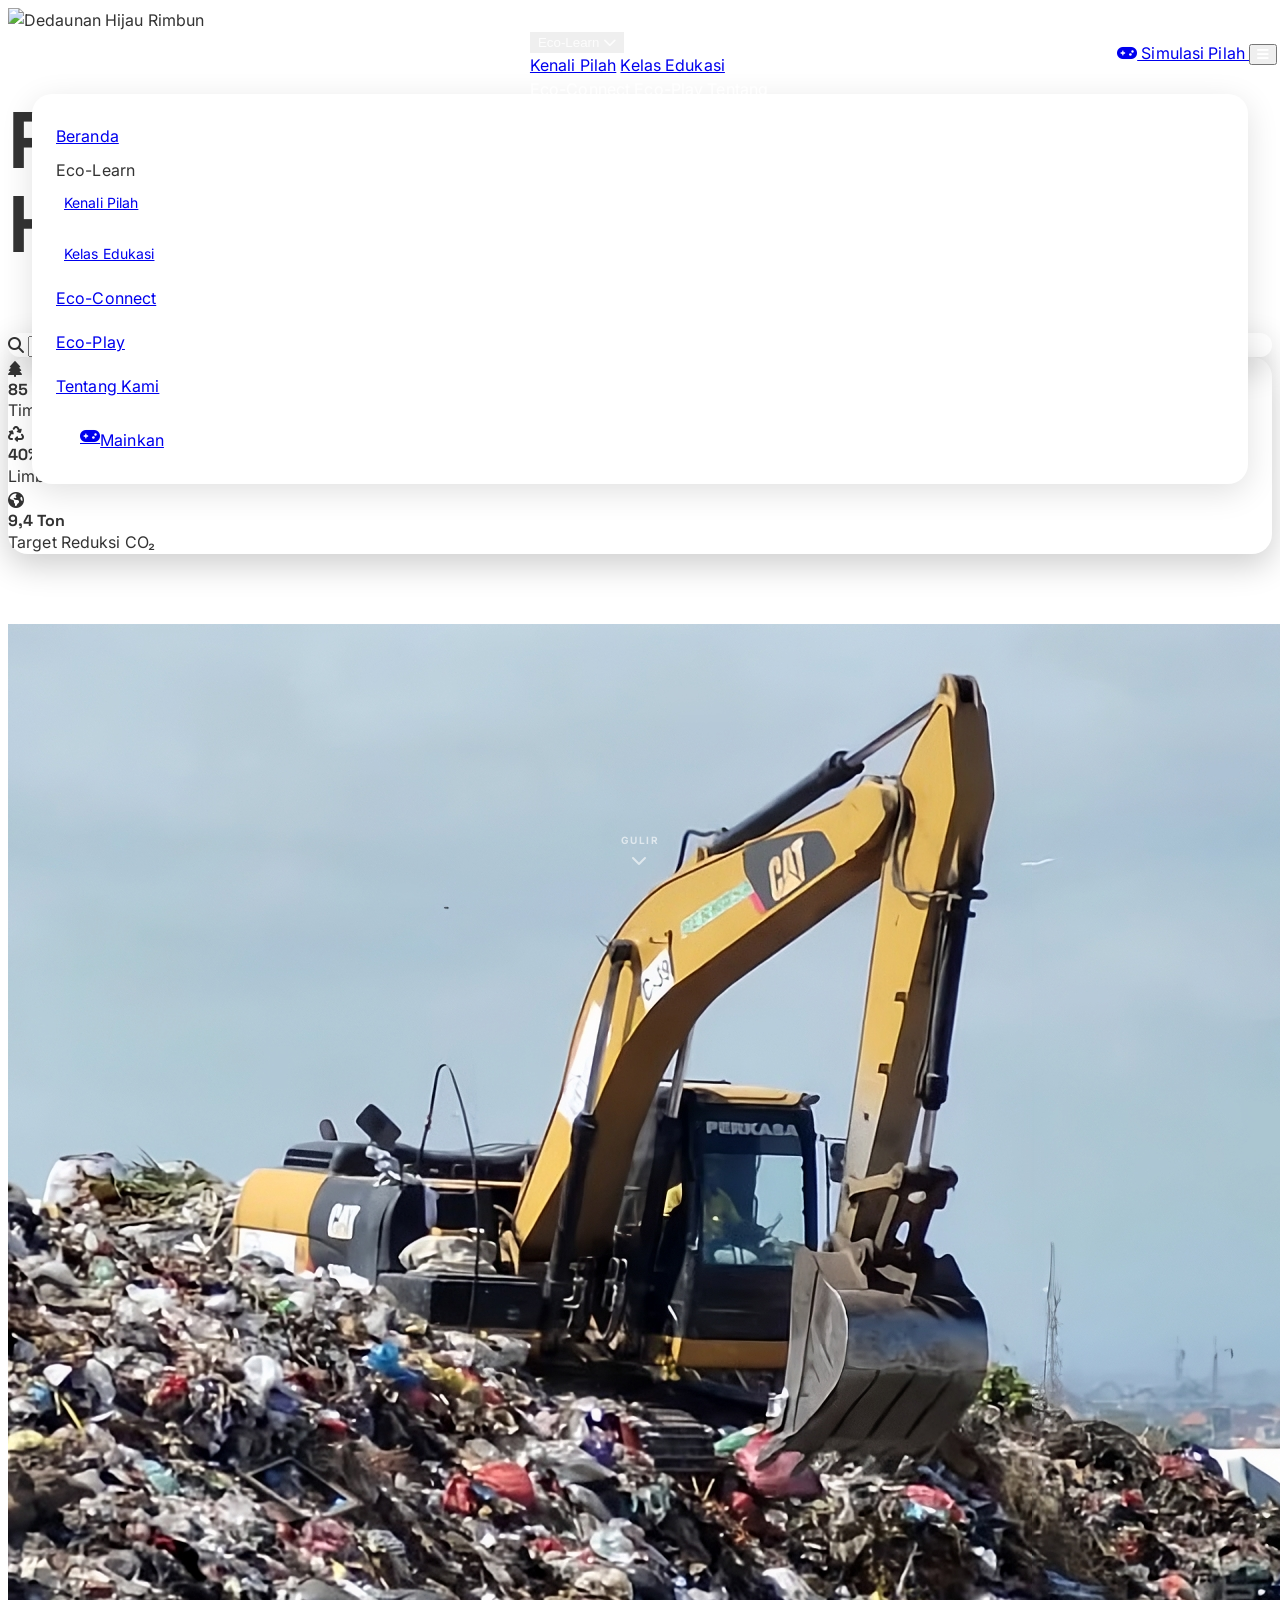
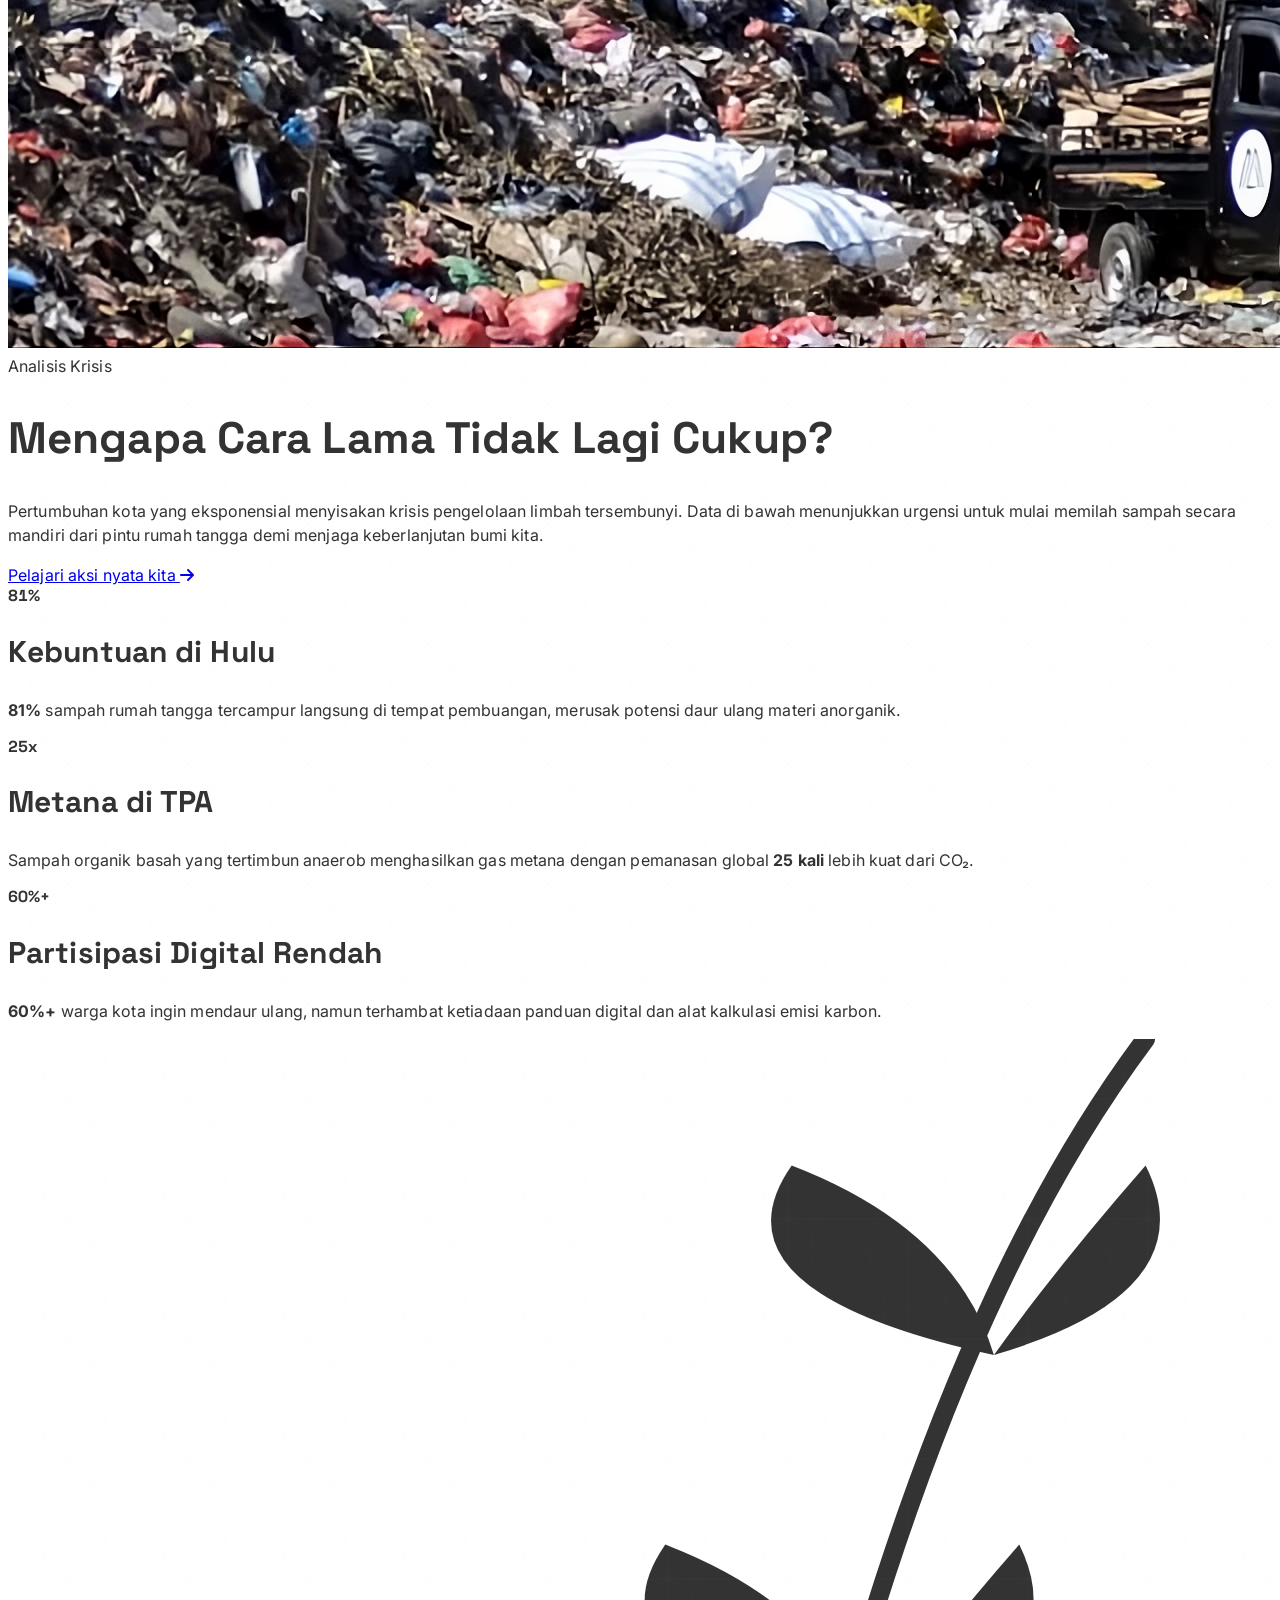
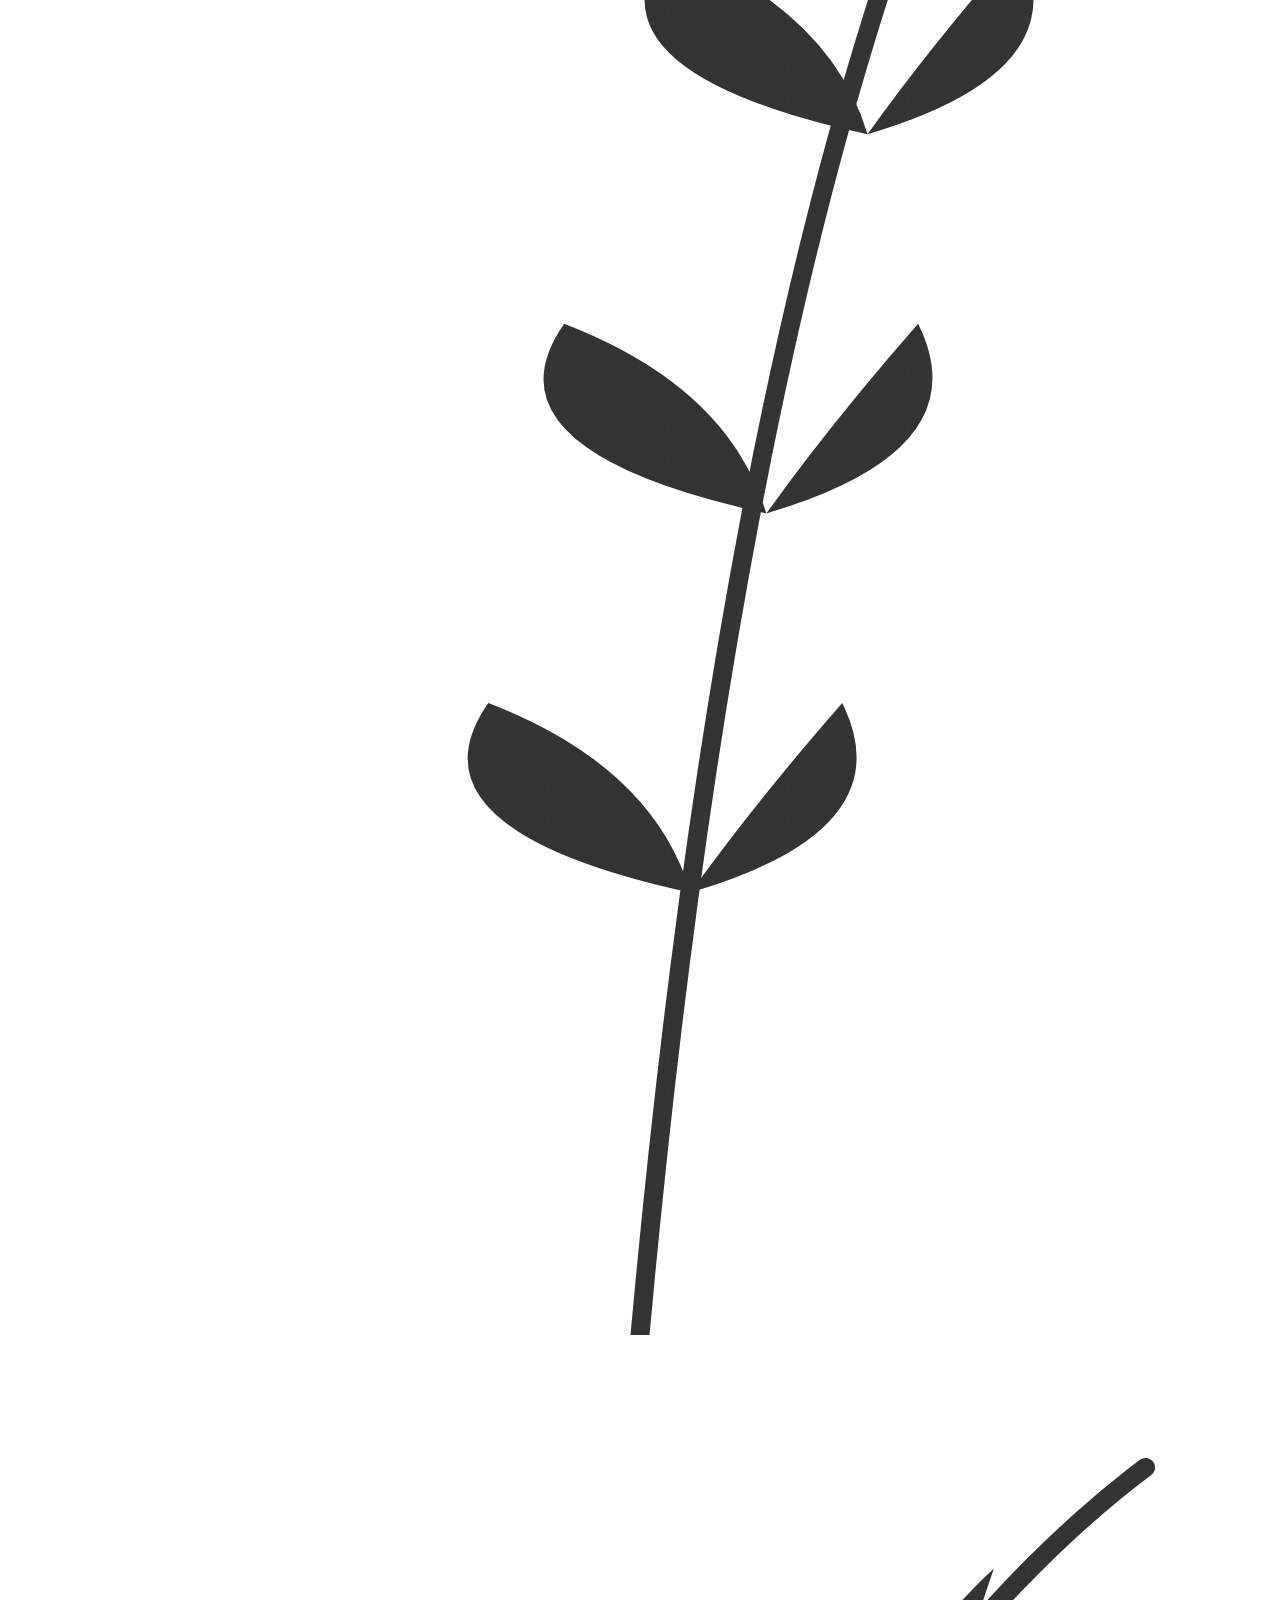
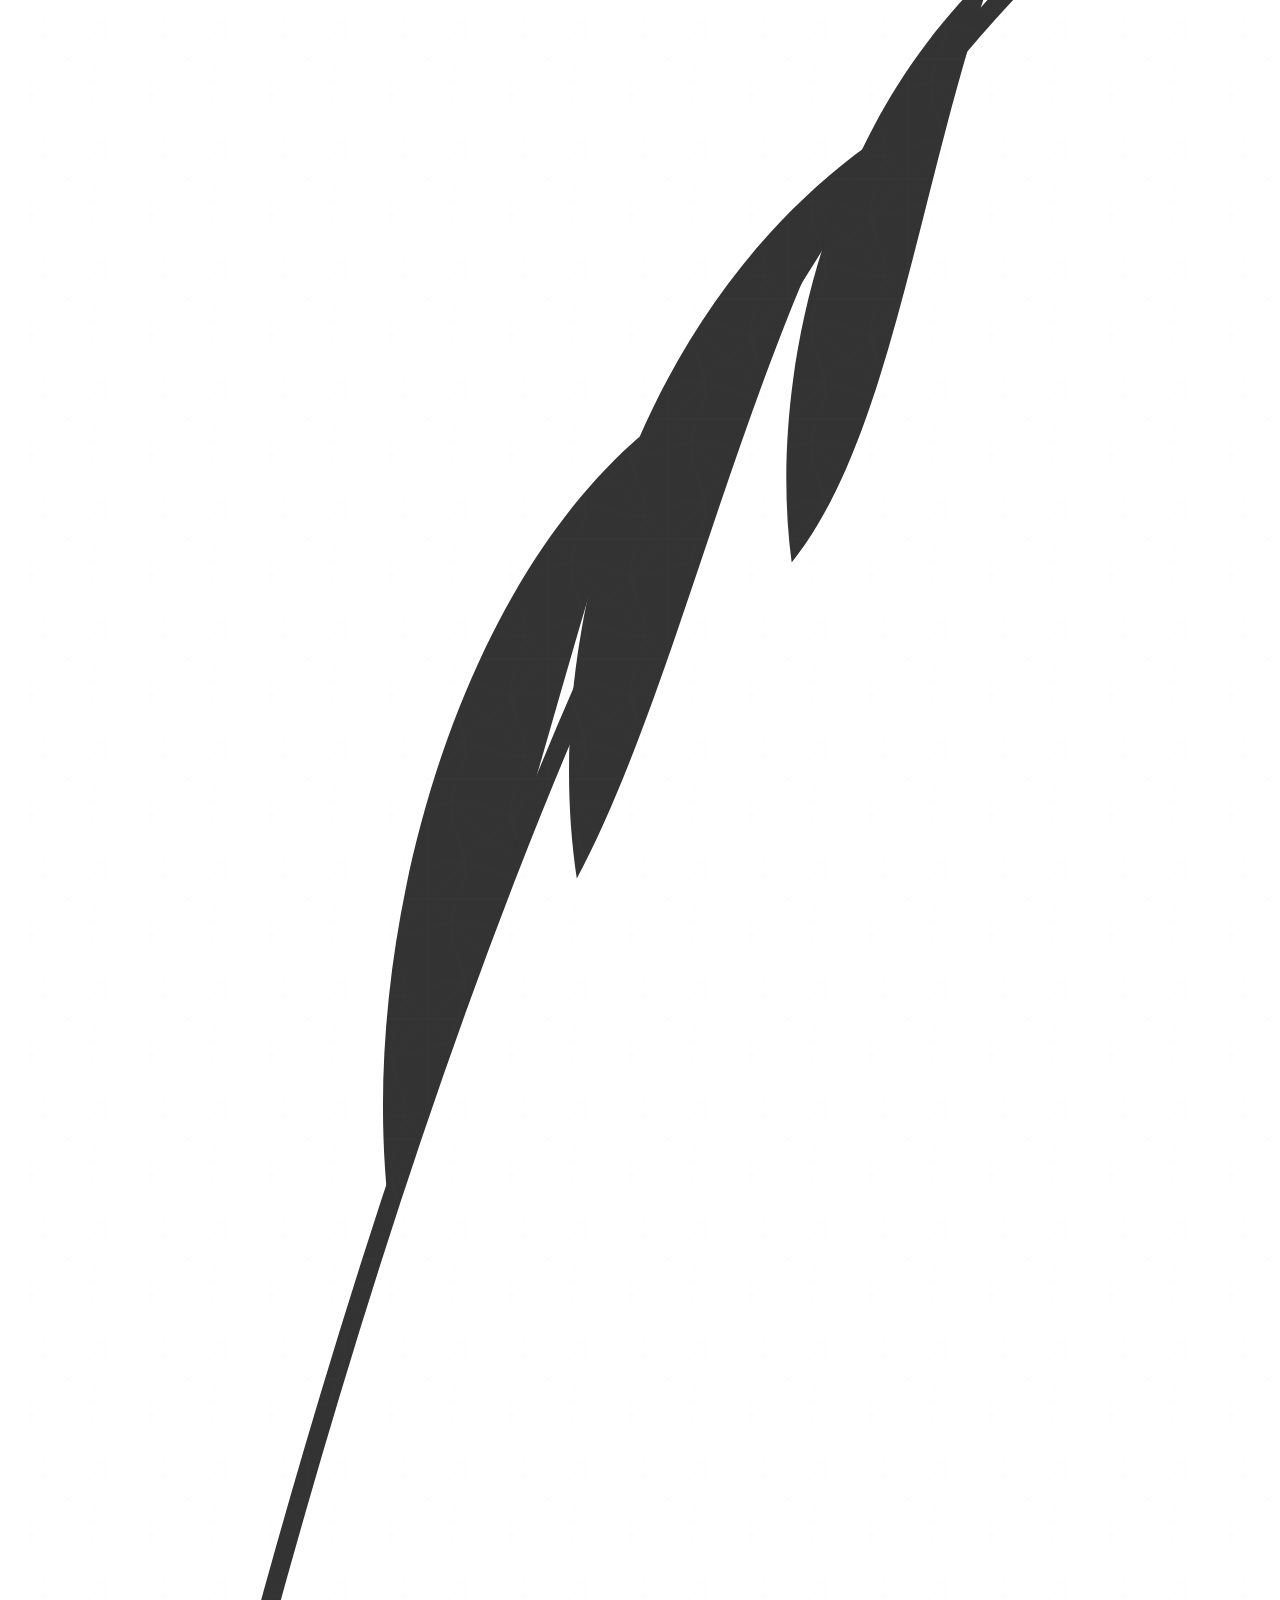
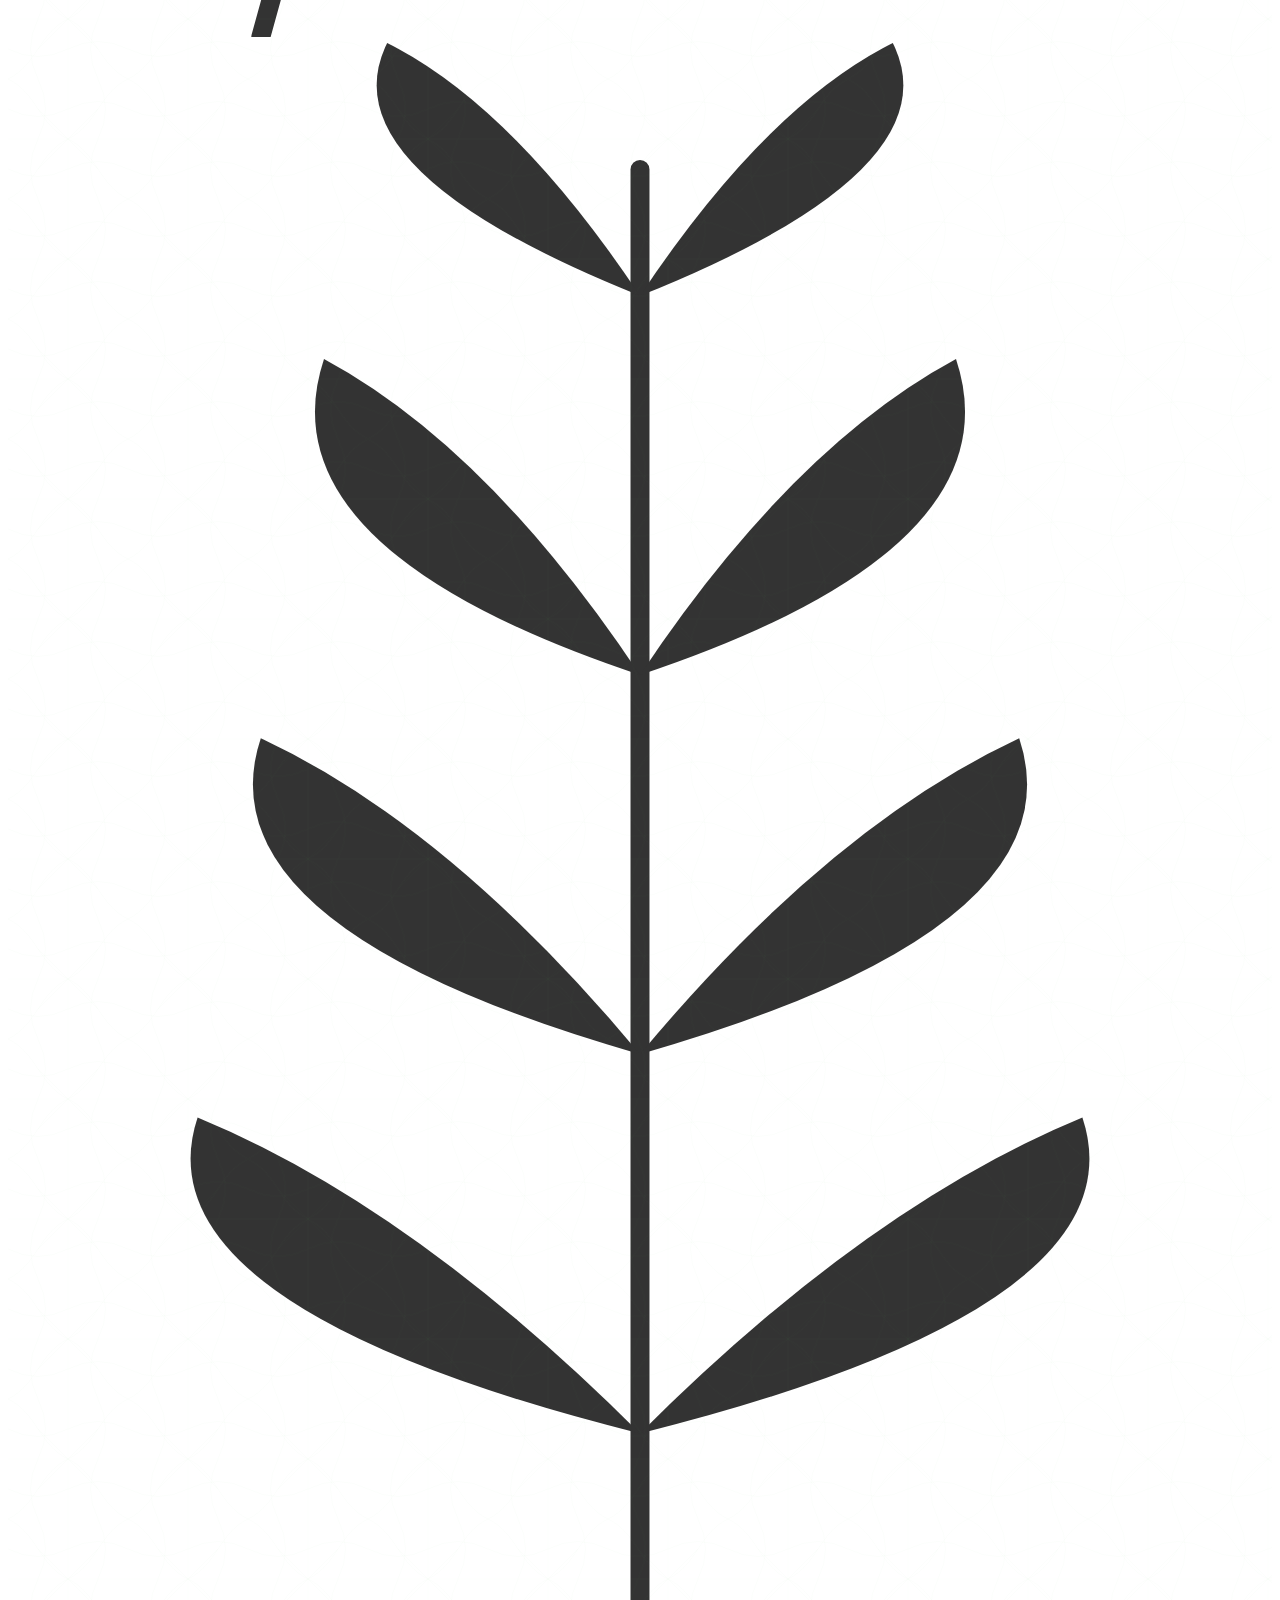
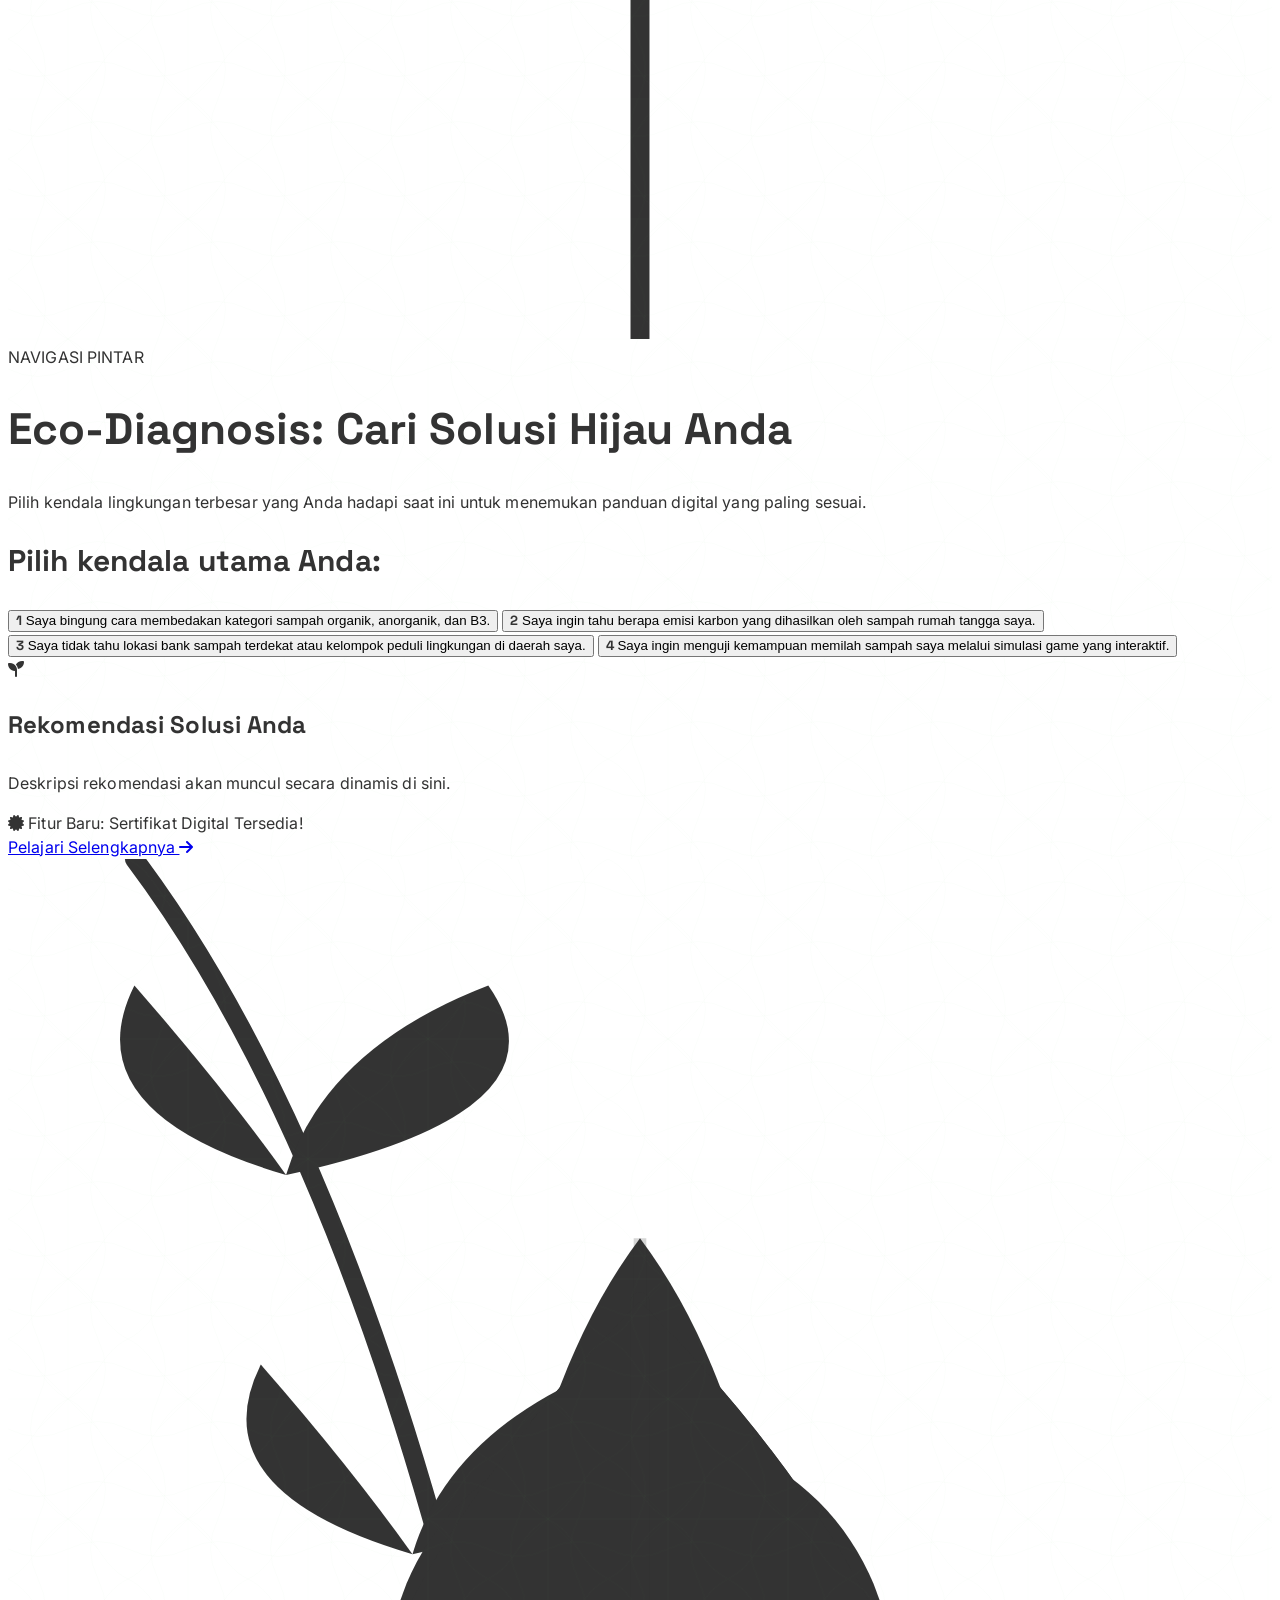
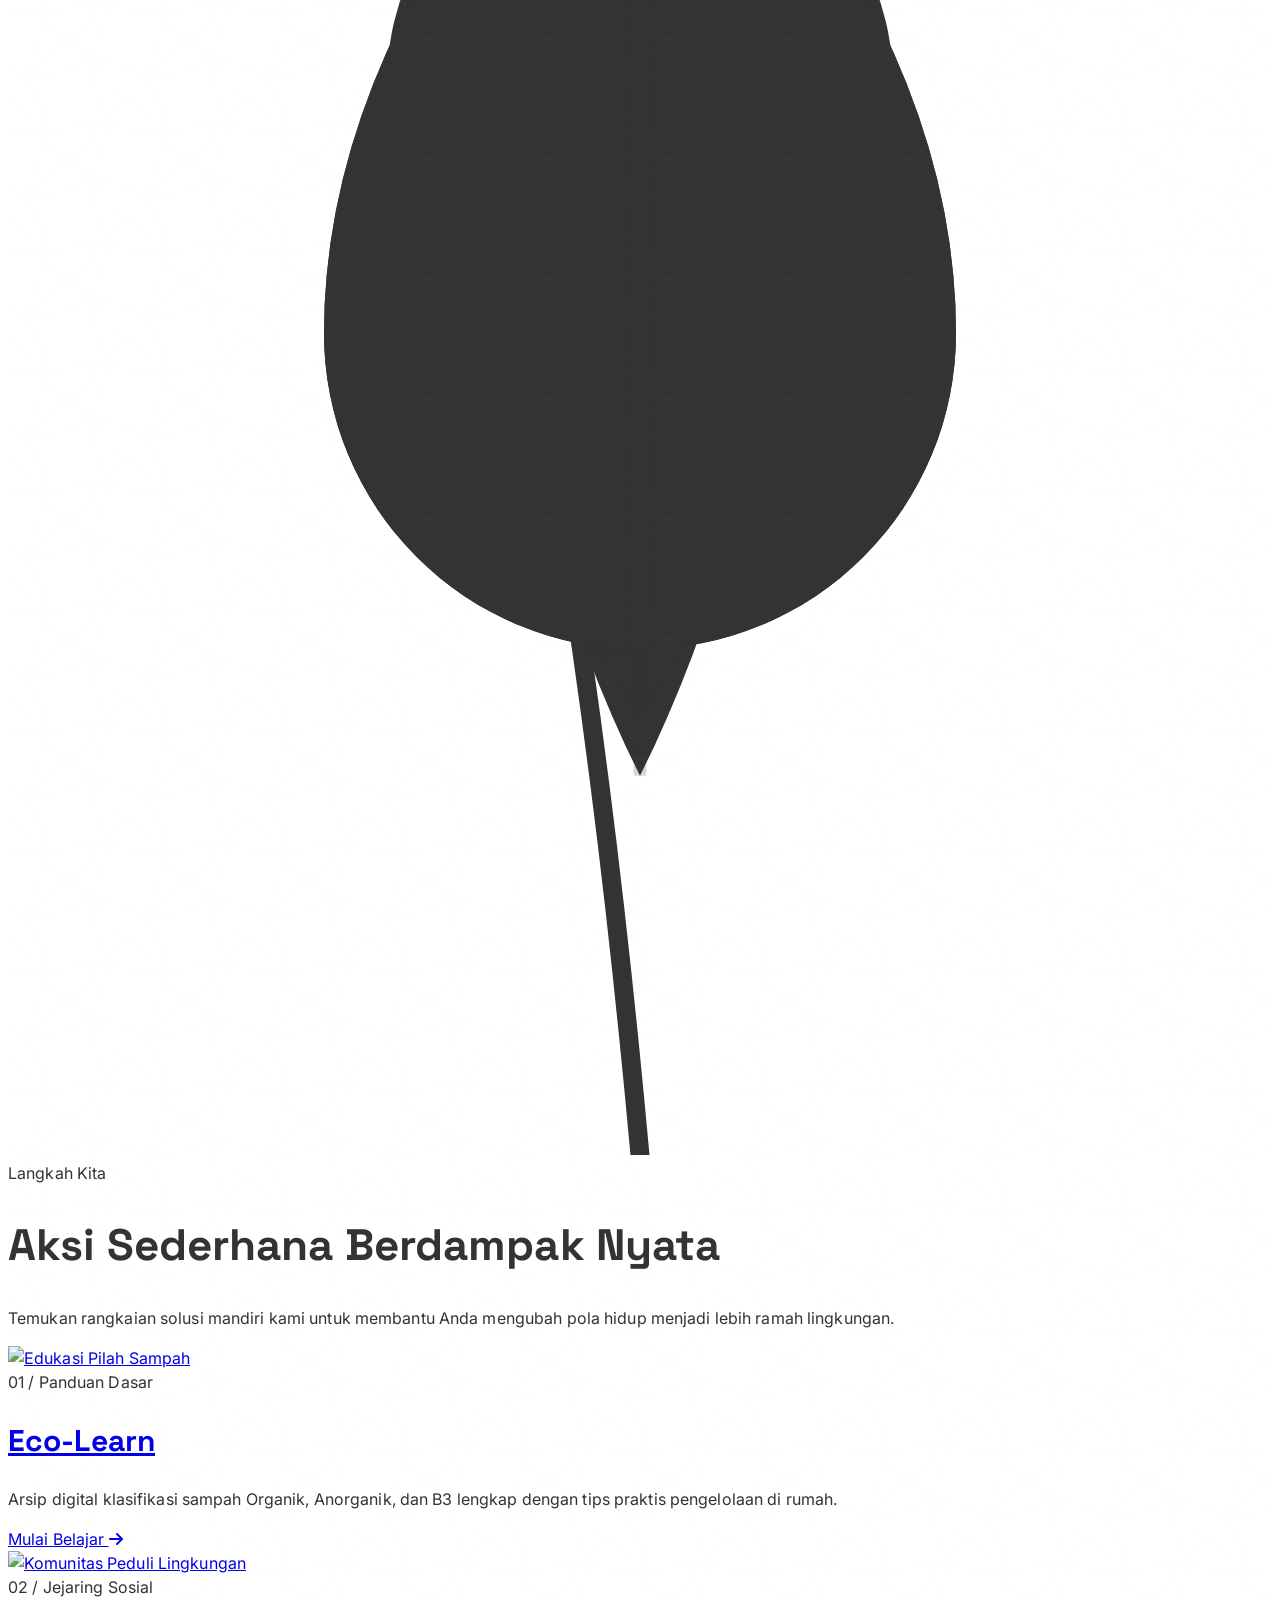
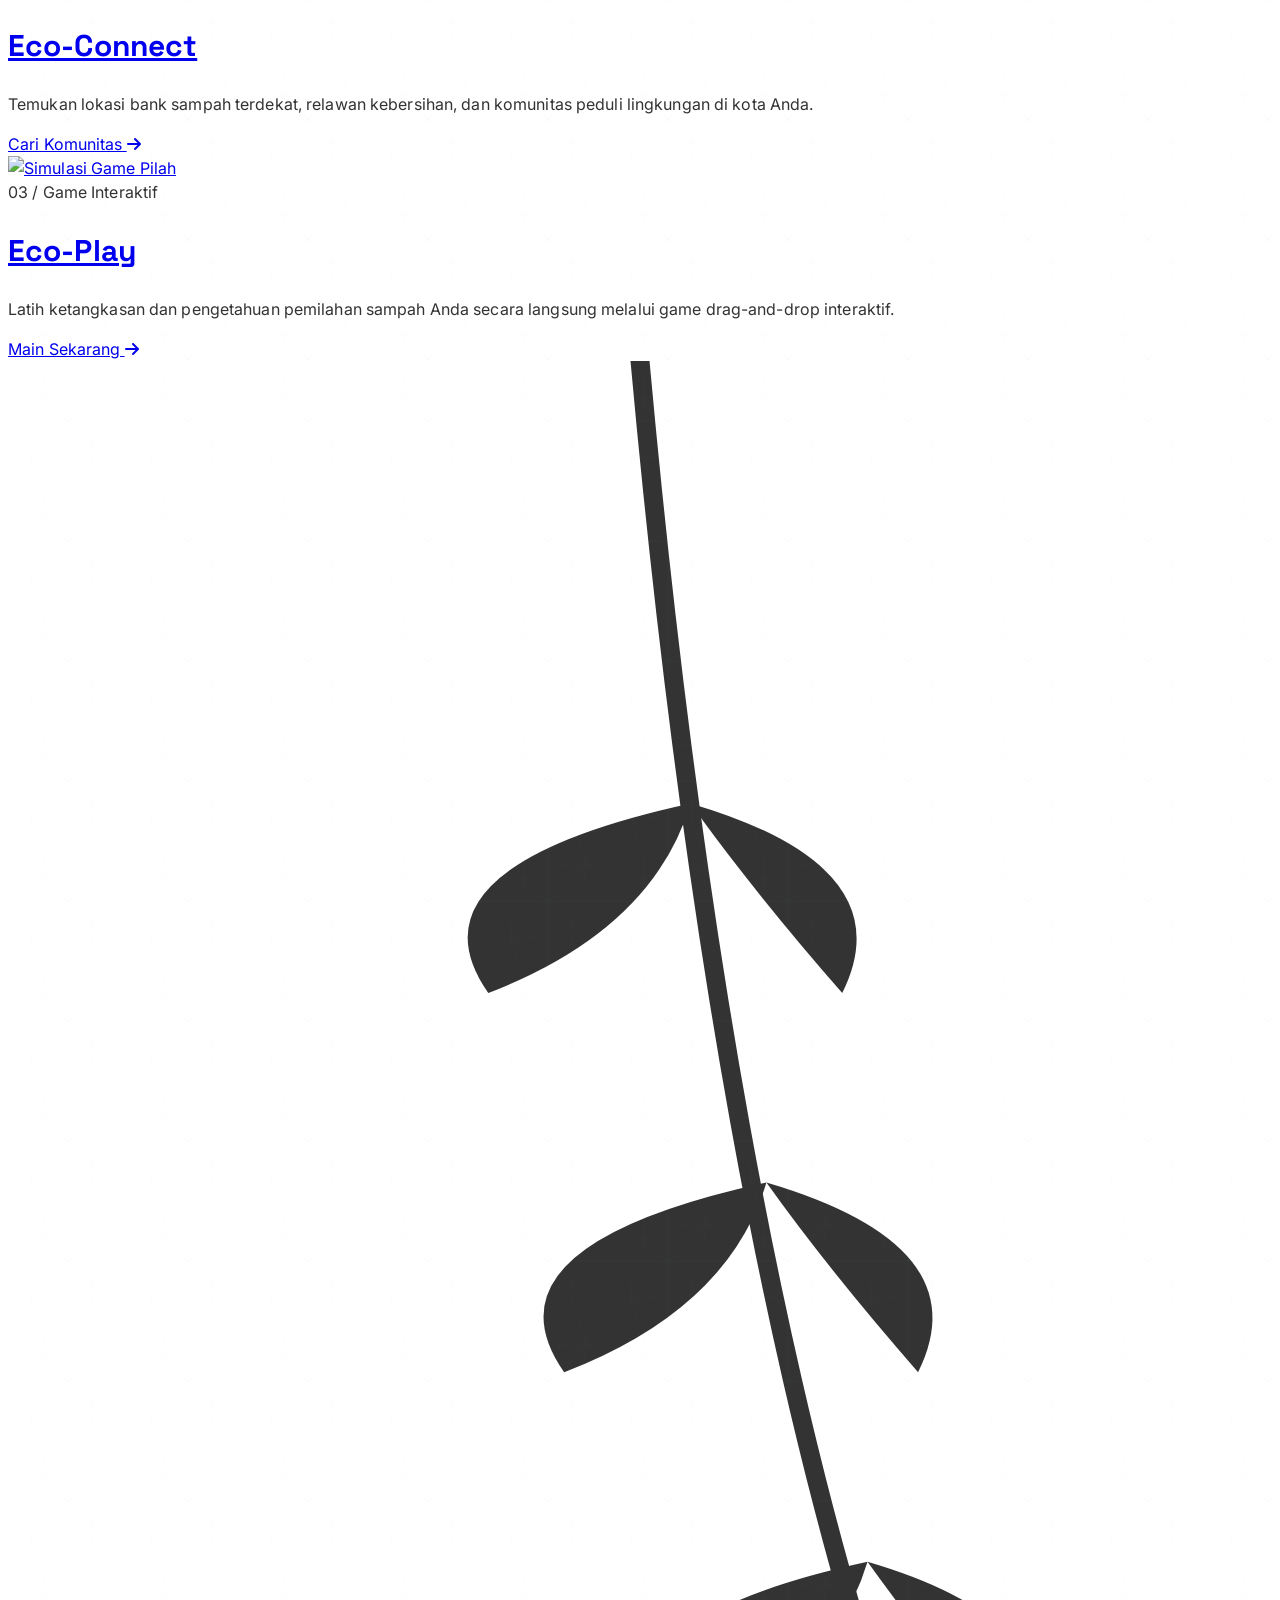
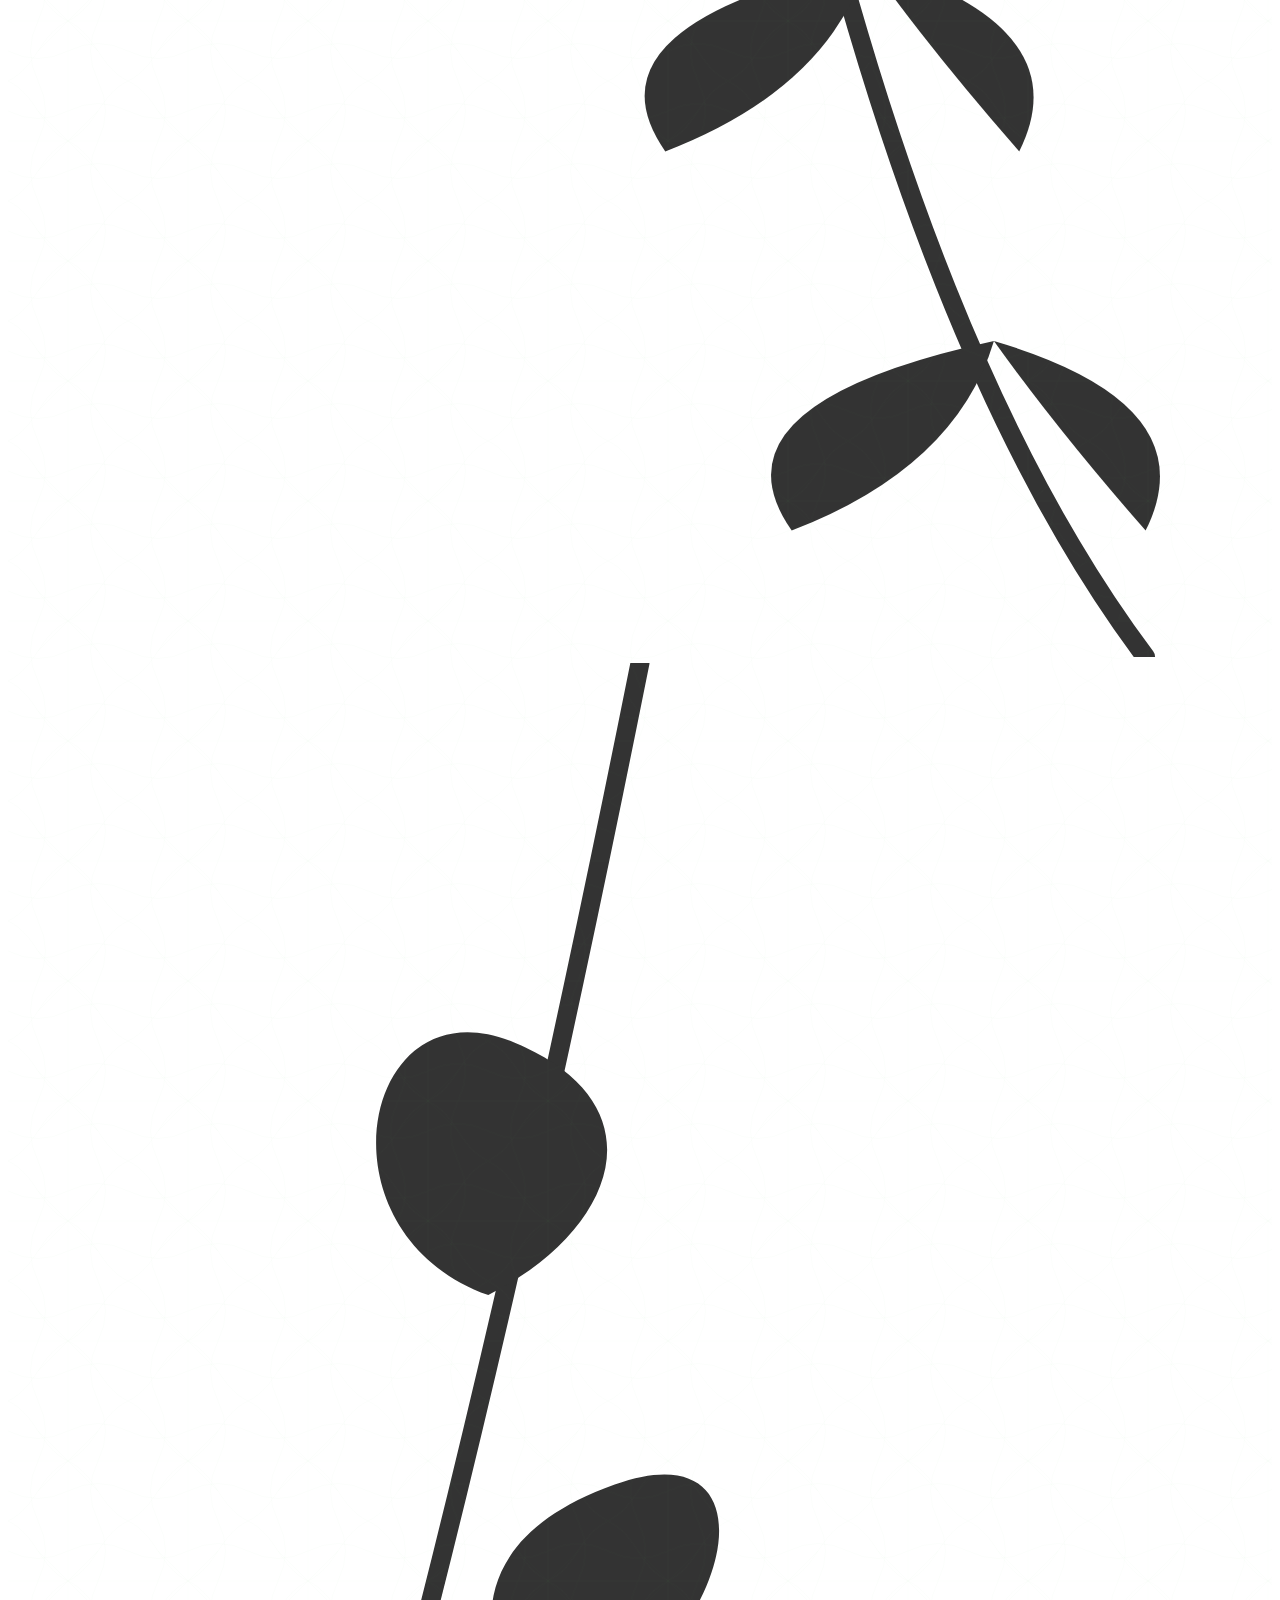
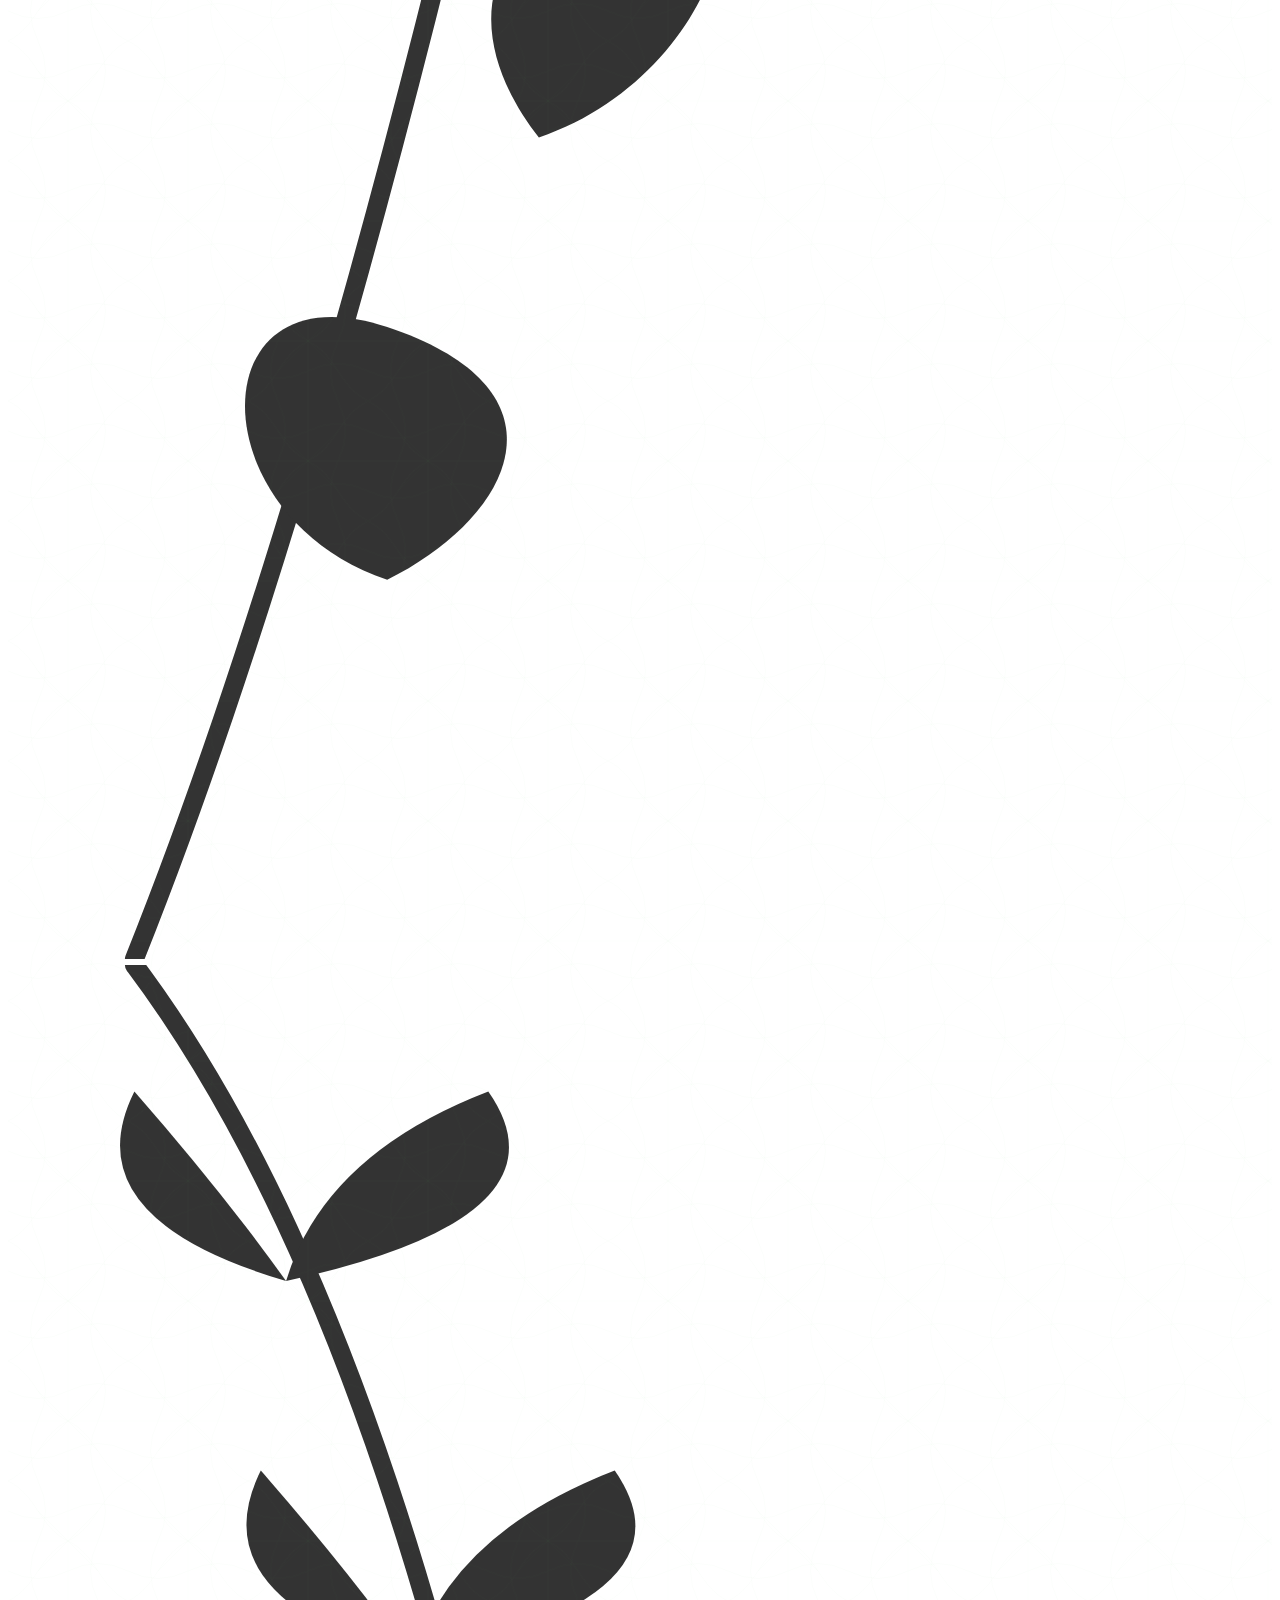
==== commit e0cbf314: "Enhance UI and functionality across multiple pages - Updated index.html to improve layout with z-ind" ====
--- a/index.html
+++ b/index.html
@@ -287,7 +287,7 @@
         </svg>
       </div>
     </div>
-        <div class="max-w-4xl mx-auto px-6 py-20">
+        <div class="max-w-4xl mx-auto px-6 py-20 relative z-[1]">
           <div class="text-center space-y-4 mb-12 animate-on-scroll"> <span class="text-xs font-bold uppercase tracking-widest text-stoneGray">NAVIGASI PINTAR</span>
             <h2 class="font-display text-display font-bold text-inkBlack">Eco-Diagnosis: Cari Solusi Hijau Anda</h2>
             <p class="text-stoneGray max-w-xl mx-auto text-sm sm:text-base leading-relaxed"> Pilih kendala lingkungan terbesar yang Anda hadapi saat ini untuk menemukan panduan digital yang paling sesuai. </p>
@@ -536,7 +536,7 @@
         <path d="M70,60 Q83,57 80,50 Q75,55 70,60 Z" fill="currentColor"/>
       </svg>
     </div>
-    <div class="max-w-7xl mx-auto px-6 grid grid-cols-1 md:grid-cols-2 gap-12"> <!-- Brand column -->
+    <div class="max-w-7xl mx-auto px-6 grid grid-cols-1 md:grid-cols-2 gap-12 relative z-[1]"> <!-- Brand column -->
       <div class="space-y-4"> <a href="index.html" class="inline-block"> <img src="assets/logo.svg" alt="Logo KEDIS" class="h-10 w-auto" loading="lazy"> </a>
         <p class="text-xs text-stoneGray leading-relaxed max-w-sm"> Kampanye kesadaran digital untuk pemilahan sampah mandiri dari pintu rumah tangga demi lingkungan perkotaan yang sehat dan berkelanjutan. </p>
         <div class="flex space-x-4 pt-2 text-stoneGray"> <a href="#" aria-label="Instagram KEDIS" class="hover:text-inkBlack transition-colors"><i class="fa-brands fa-instagram text-lg">
--- a/css/style.css
+++ b/css/style.css
@@ -244,13 +244,14 @@
   border-bottom: 1px solid rgba(215, 235, 128, 0.3);
 }
 
-/* Card hover — bold lift */
+/* Card hover — bold lift & outline border */
 .card-lift {
-  transition: transform 0.4s var(--ease-out-expo), box-shadow 0.4s var(--ease-out-expo);
+  transition: transform 0.3s var(--ease-out-expo), box-shadow 0.3s var(--ease-out-expo), border-color 0.3s var(--ease-out-expo);
 }
 .card-lift:hover {
-  transform: translateY(-6px);
-  box-shadow: 0 16px 48px rgba(0, 0, 0, 0.10);
+  transform: translateY(-5px);
+  border-color: var(--color-ink-black) !important;
+  box-shadow: 0 12px 32px rgba(51, 51, 51, 0.08);
 }
 
 /* Feature card — image/text alternating weight */
@@ -580,6 +581,17 @@
   margin-top: 8px;
   padding: 20px 24px;
   box-shadow: 0 8px 32px rgba(0,0,0,0.12);
+  pointer-events: all;
+}
+
+/* Reduce decorative foliage opacity on mobile to avoid text clash */
+@media (max-width: 767px) {
+  section .text-limeCanopy\/8,
+  section .text-\[\#43a047\]\/10,
+  section .text-\[\#43a047\]\/12,
+  footer .text-inkBlack\/5 {
+    opacity: 0.5 !important;
+  }
 }
 
 /* Mobile Navigation Menu Tap Targets Adaptation (Thumb-friendly 44px+) */
@@ -593,6 +605,11 @@
   display: inline-flex;
   margin-top: 0.5rem;
   padding: 0.75rem 1.5rem;
+}
+/* Fix for submenu items */
+#mobile-menu nav .space-y-2 a {
+  font-size: 0.875rem !important;
+  padding-left: 0.5rem;
 }
 
 
@@ -854,3 +871,16 @@
   background-image: url("data:image/svg+xml,%3Csvg width='120' height='120' viewBox='0 0 120 120' xmlns='http://www.w3.org/2000/svg'%3E%3Cpath d='M0 0 C30 15, 30 45, 60 60 C90 75, 90 105, 120 120 M120 0 C90 15, 90 45, 60 60 C30 75, 30 105, 0 120 M60 0 L60 120 M0 60 L120 60 M30 30 L90 90 M90 30 L30 90 M0 30 Q30 45, 60 30 T120 30 M0 90 Q30 105, 60 90 T120 90 M30 0 Q45 30, 30 60 T30 120 M90 0 Q105 30, 90 60 T90 120' stroke='rgba(67, 160, 71, 0.025)' stroke-width='0.75' fill='none'/%3E%3C/svg%3E");
 }
 
+/* ── Delight: Eco-Diagnosis Options micro-interaction ── */
+.diag-opt-btn {
+  transition: transform 0.3s var(--ease-out-expo), border-color 0.3s var(--ease-out-expo), box-shadow 0.3s var(--ease-out-expo);
+}
+.diag-opt-btn:hover {
+  transform: translateX(6px);
+  box-shadow: 0 6px 16px rgba(51, 51, 51, 0.05);
+}
+.diag-opt-btn:active {
+  transform: scale(0.98) translateX(3px);
+}
+
+
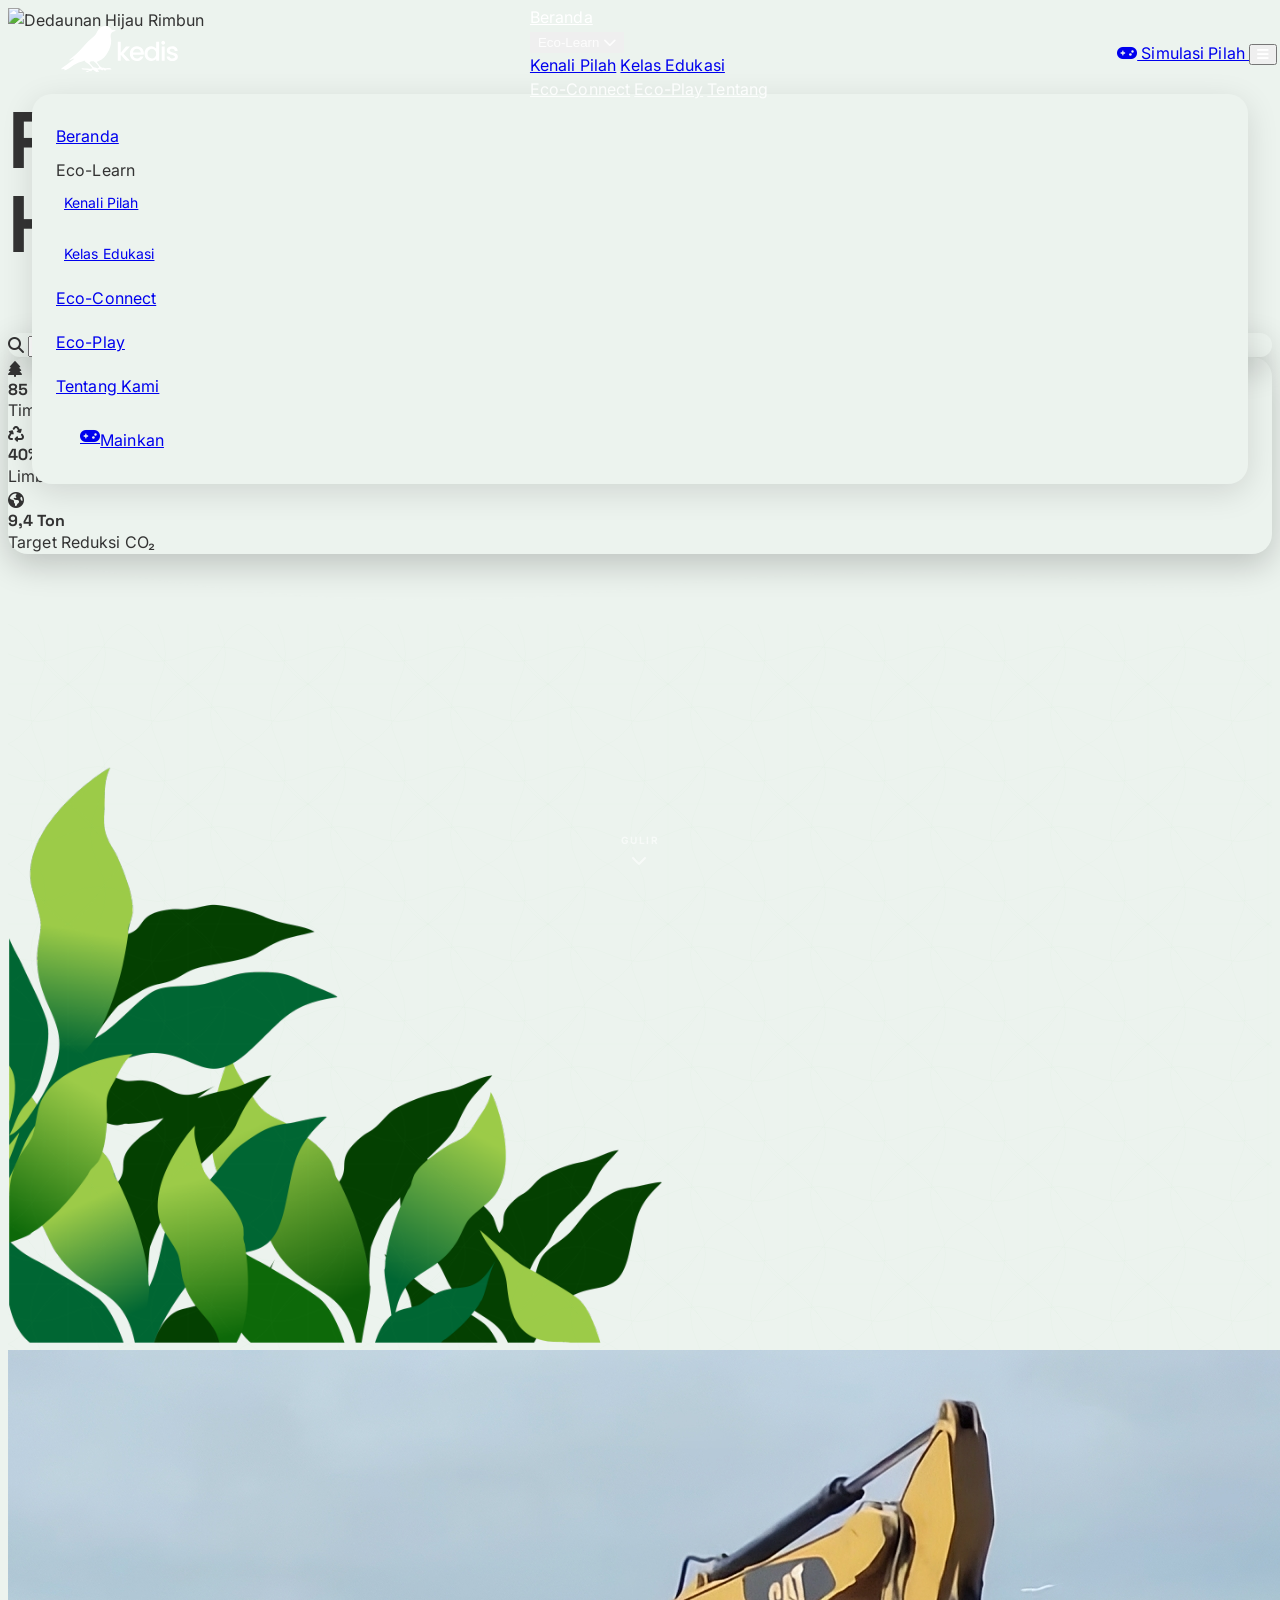
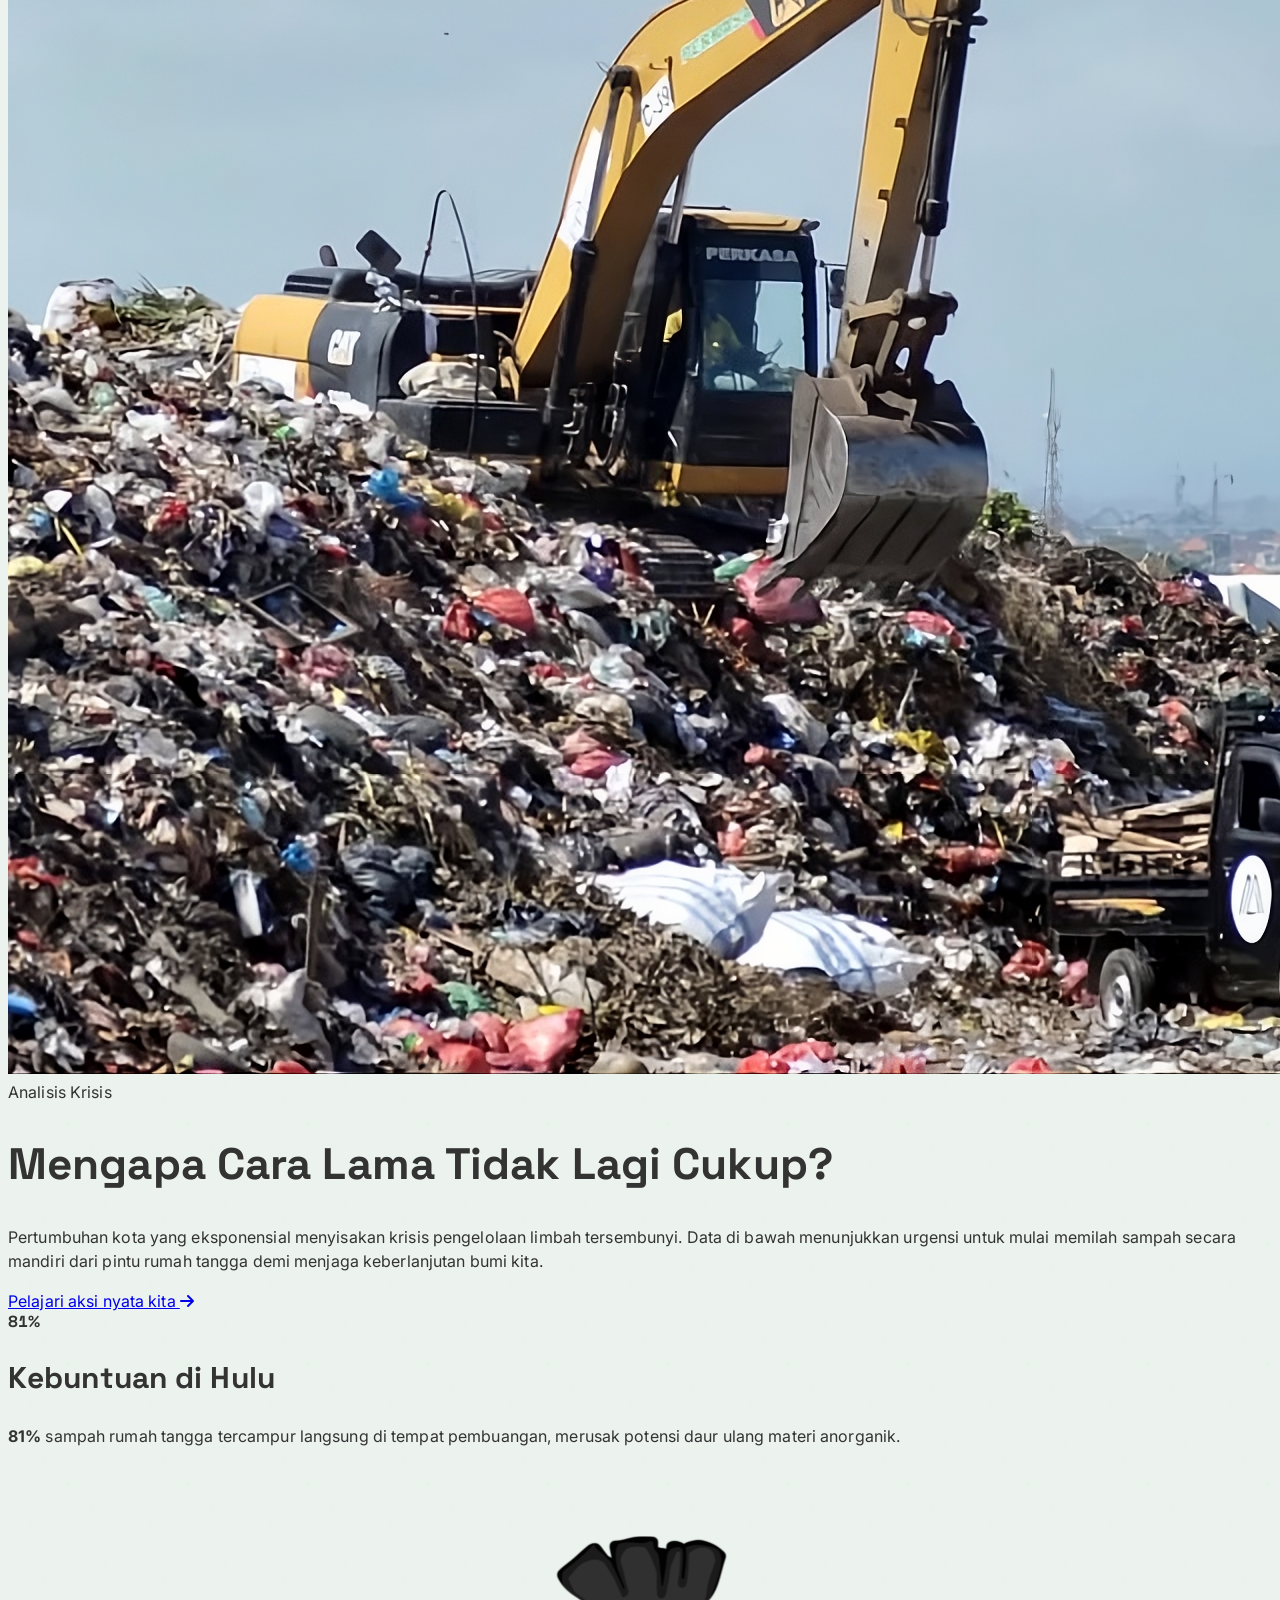
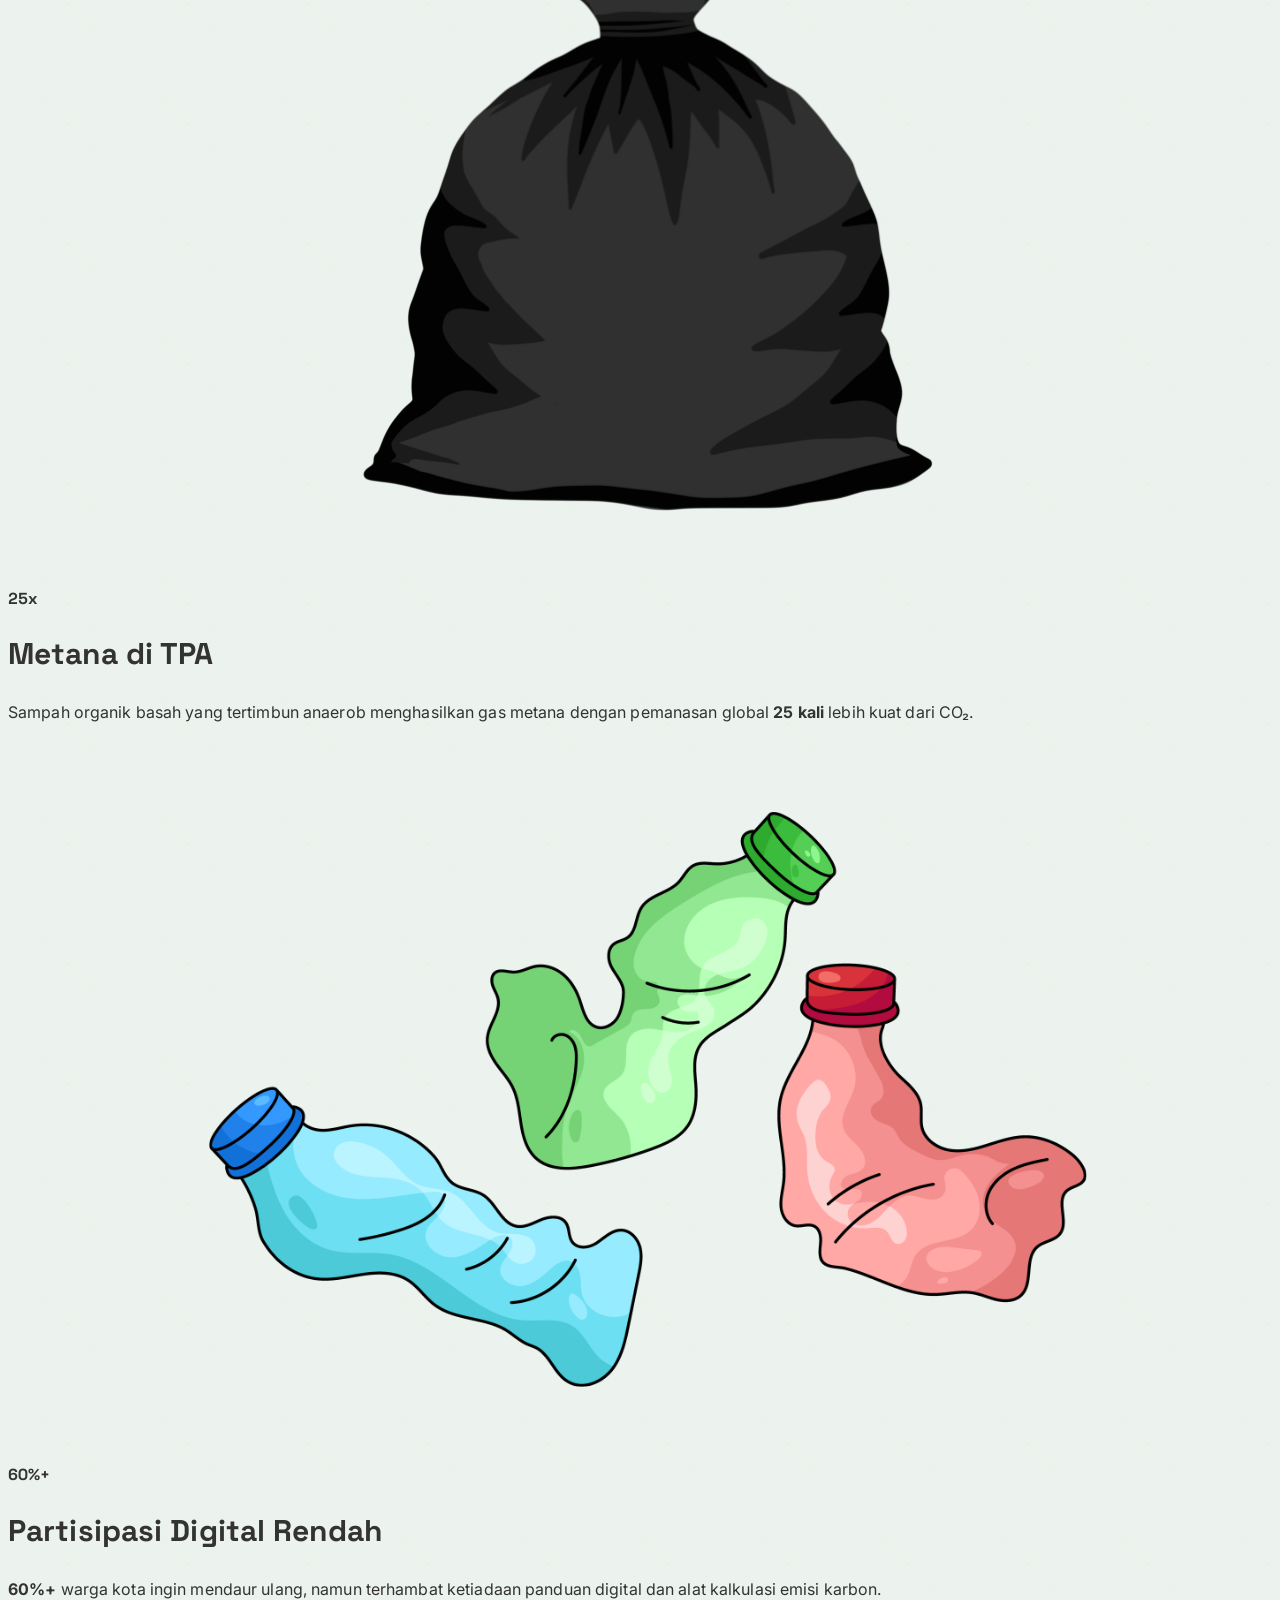
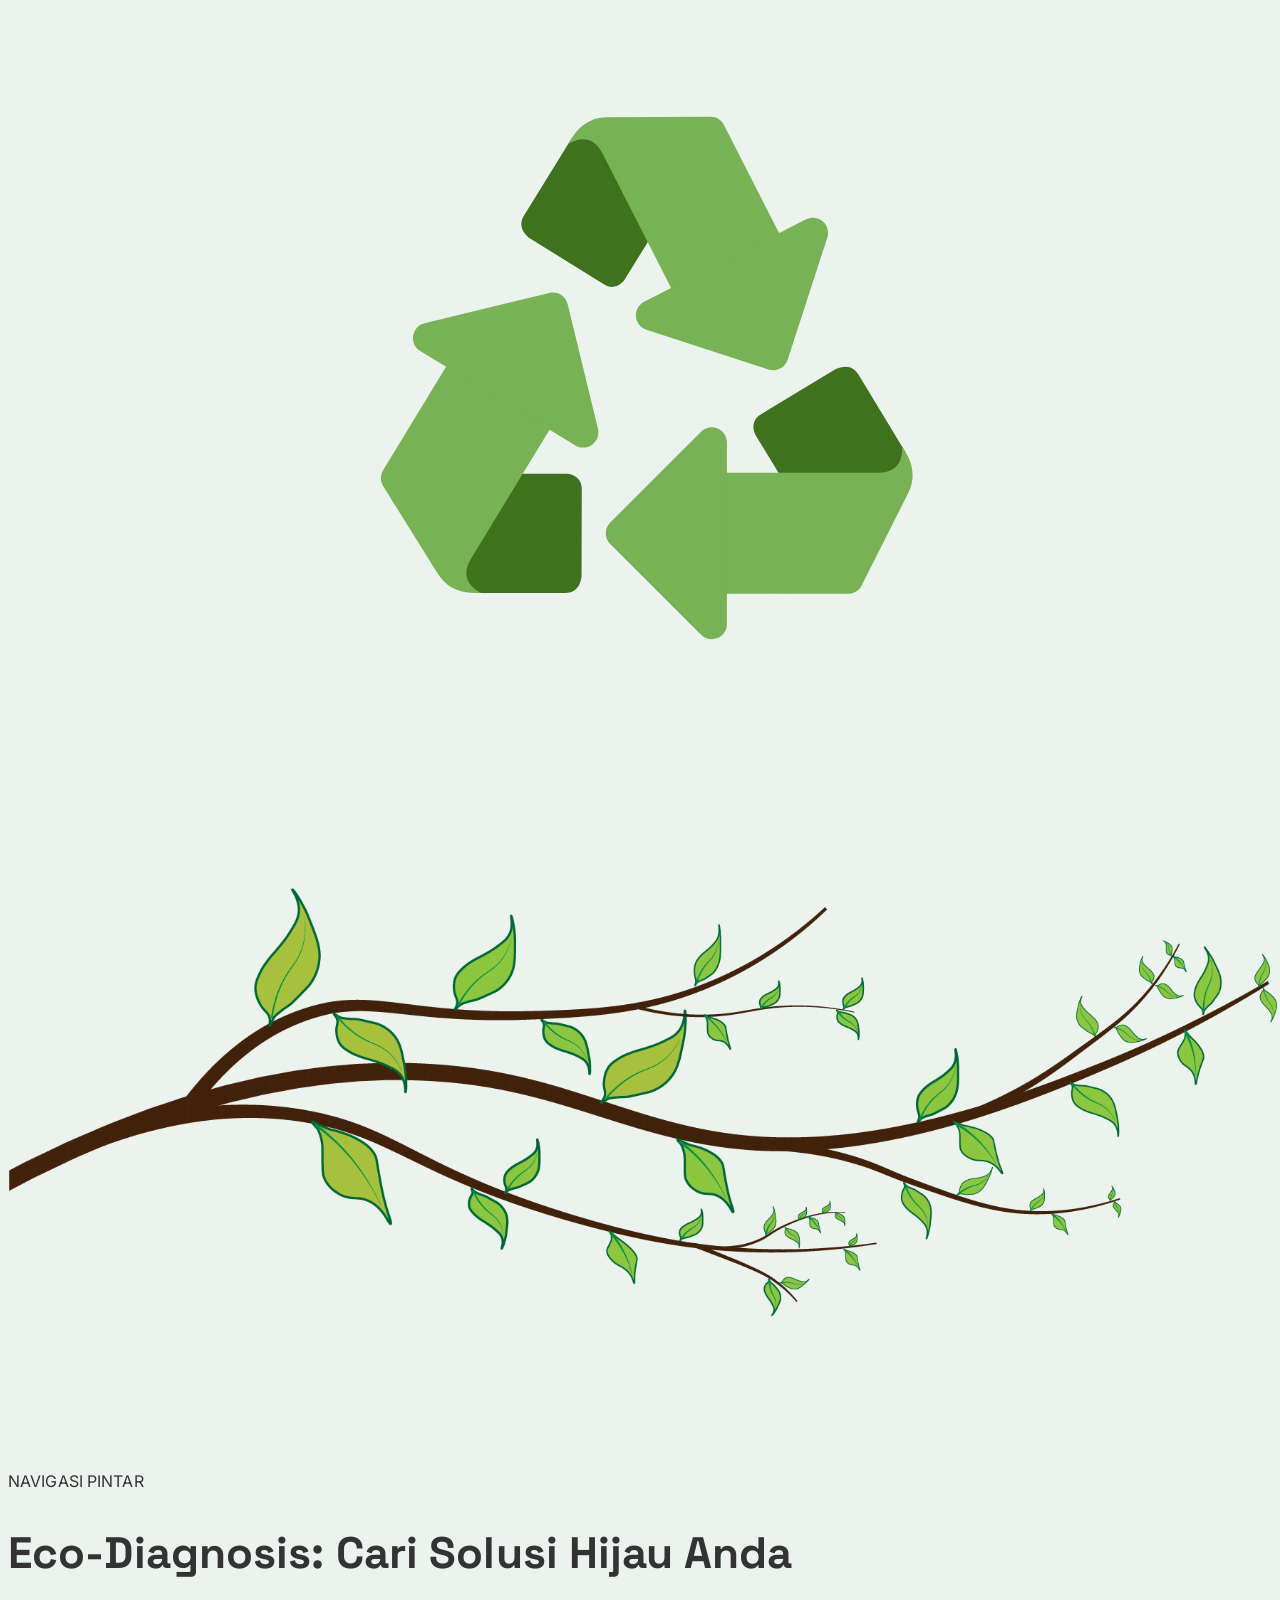
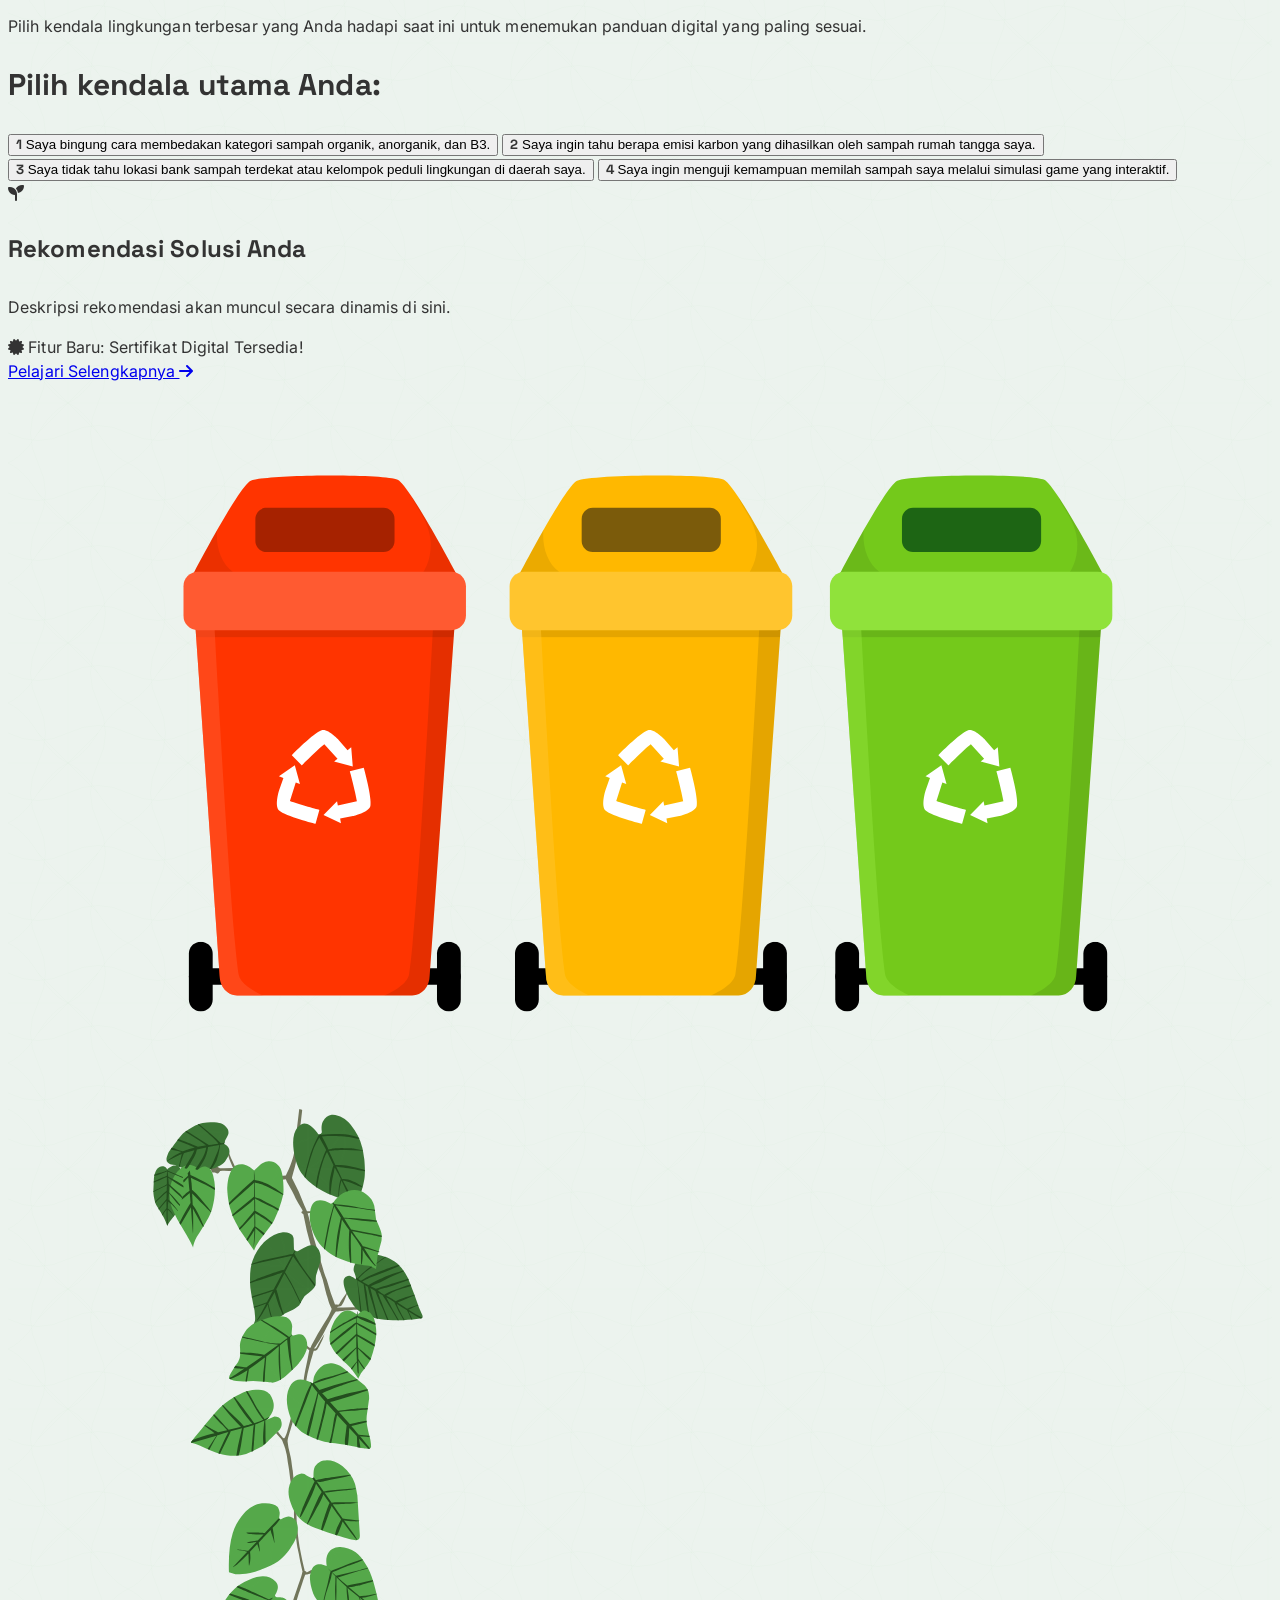
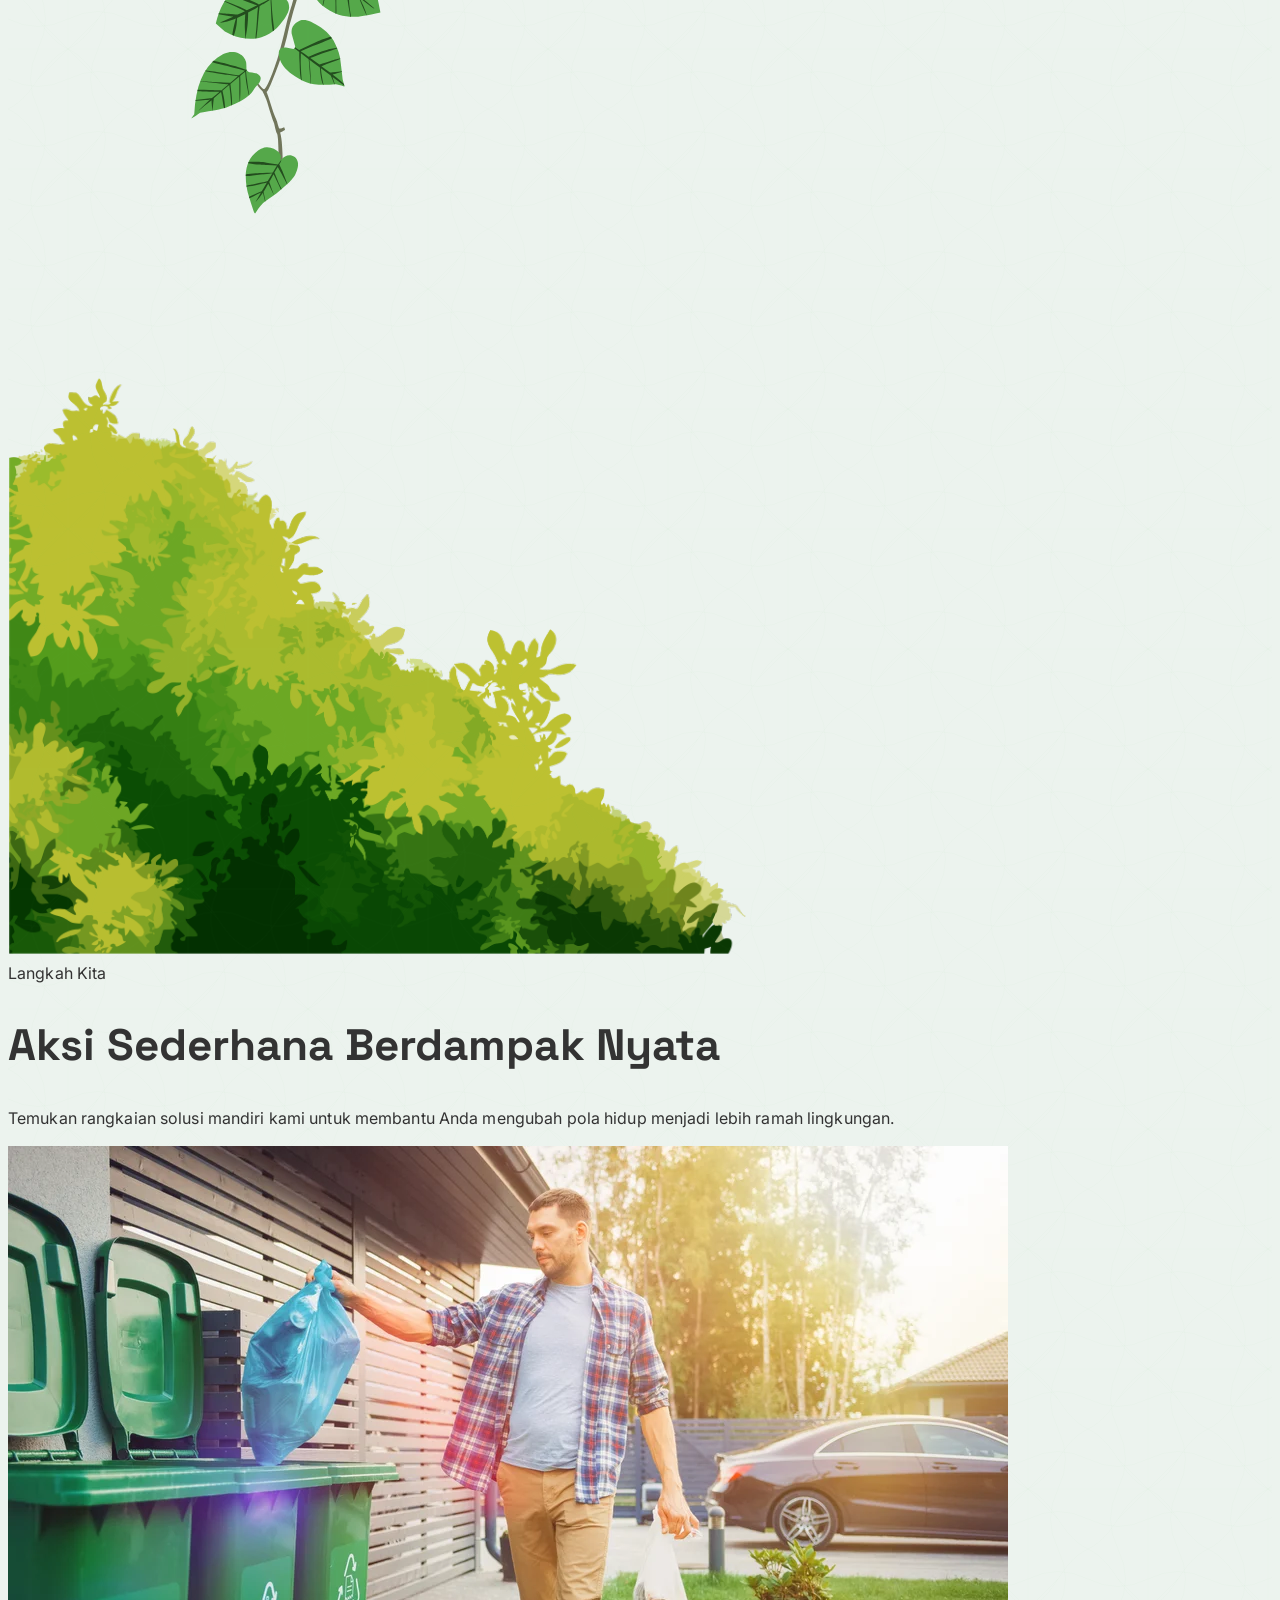
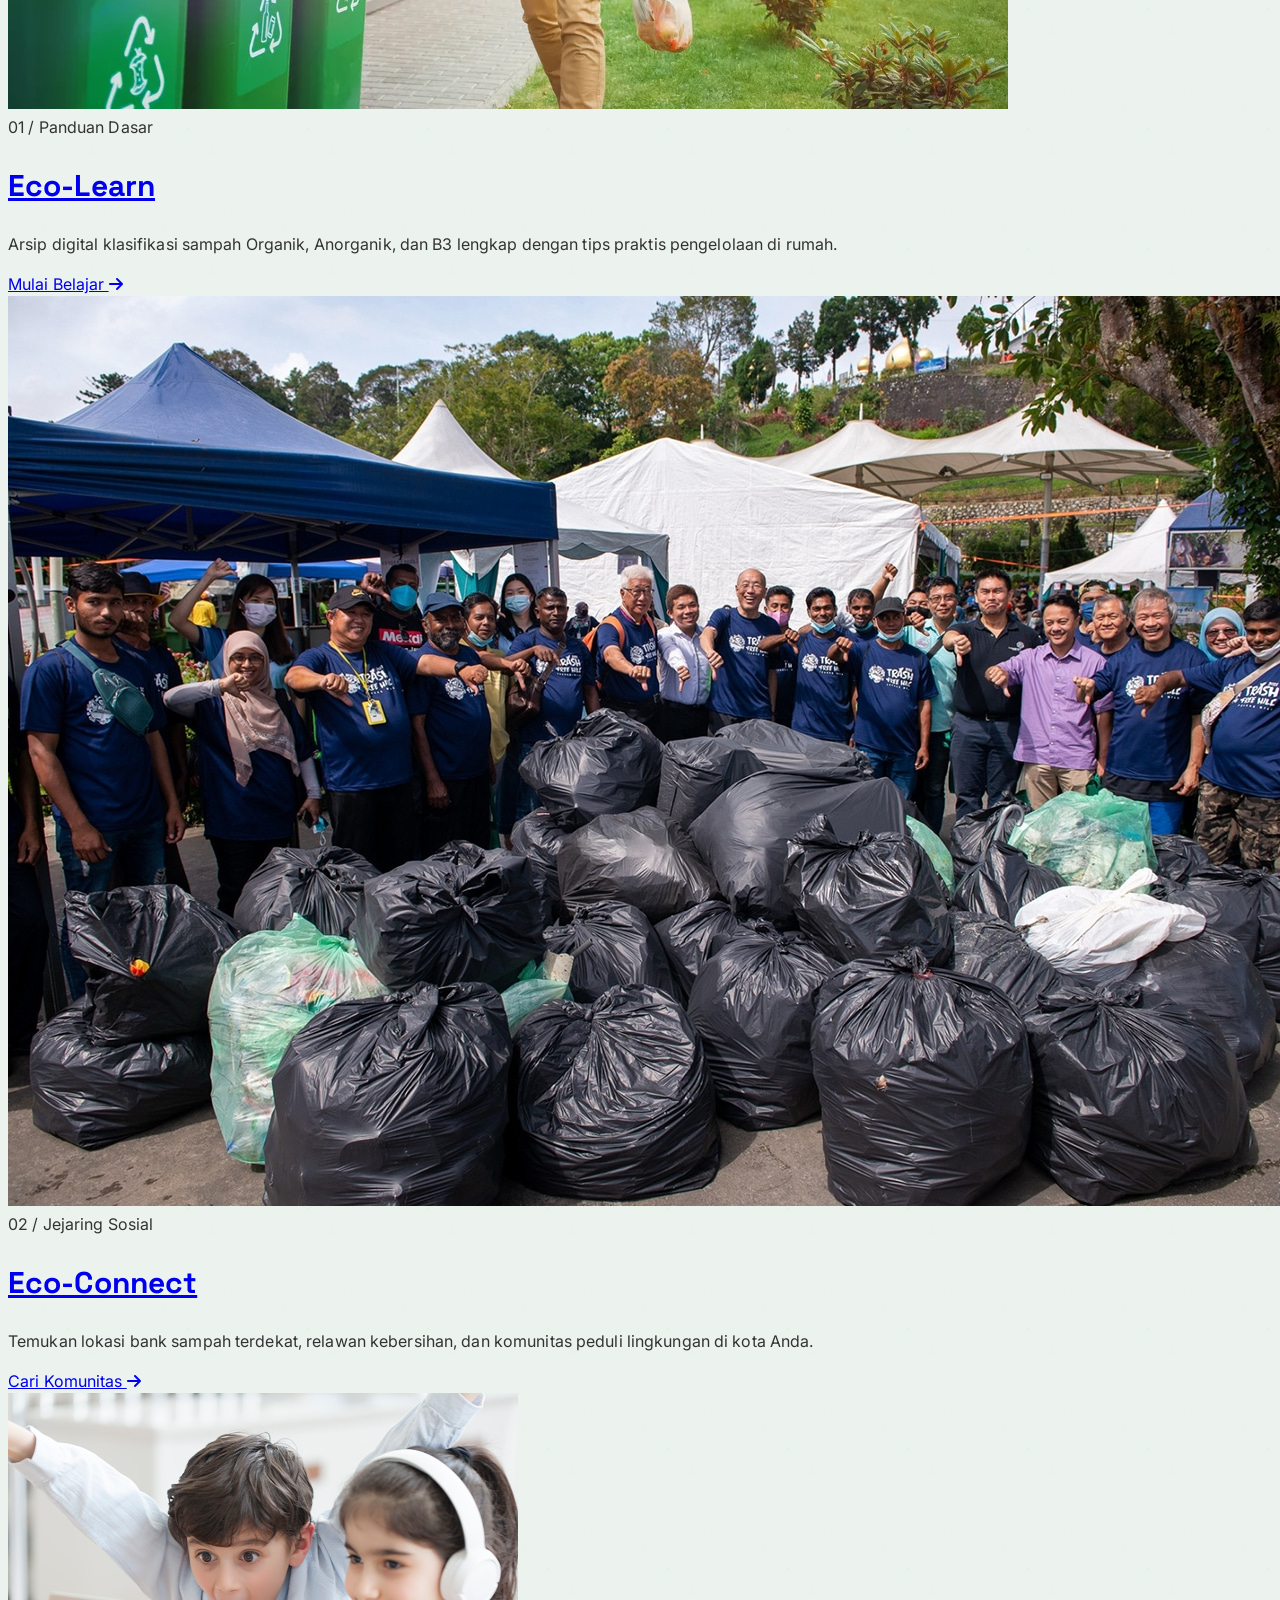
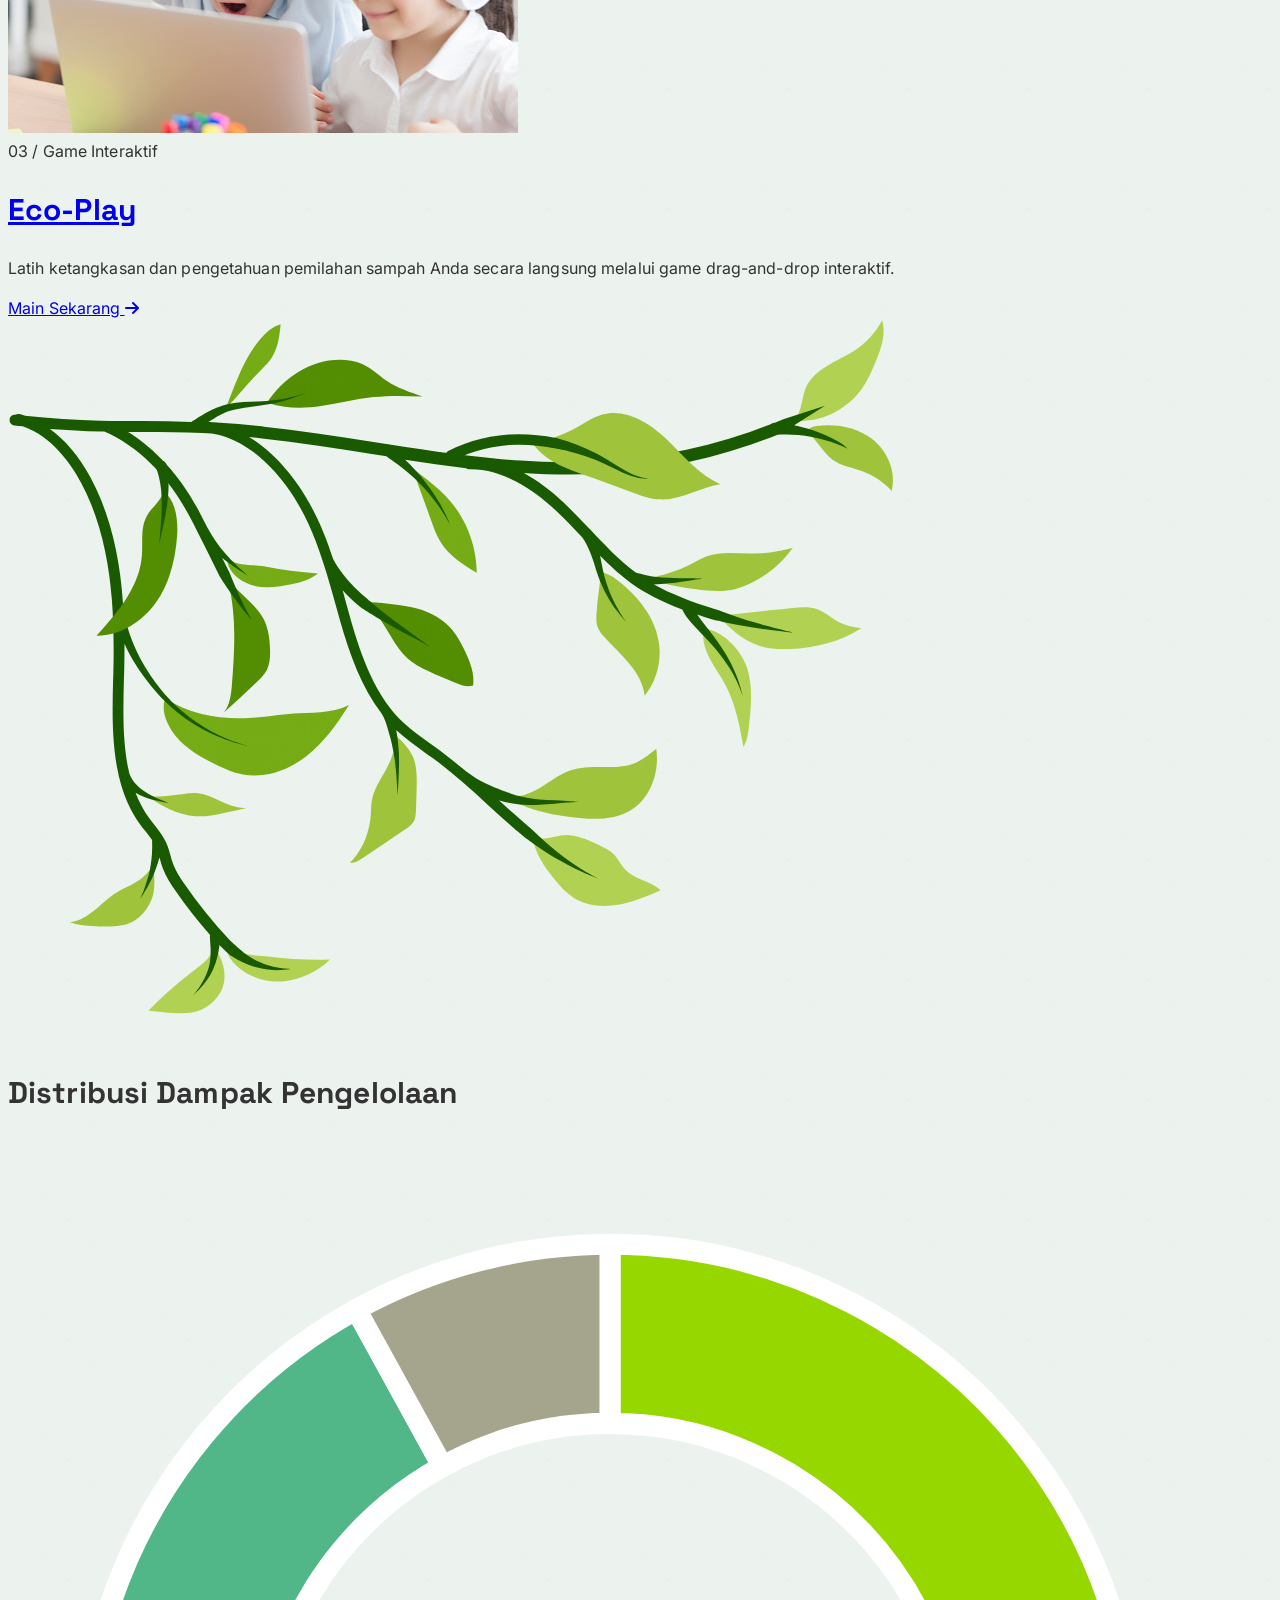
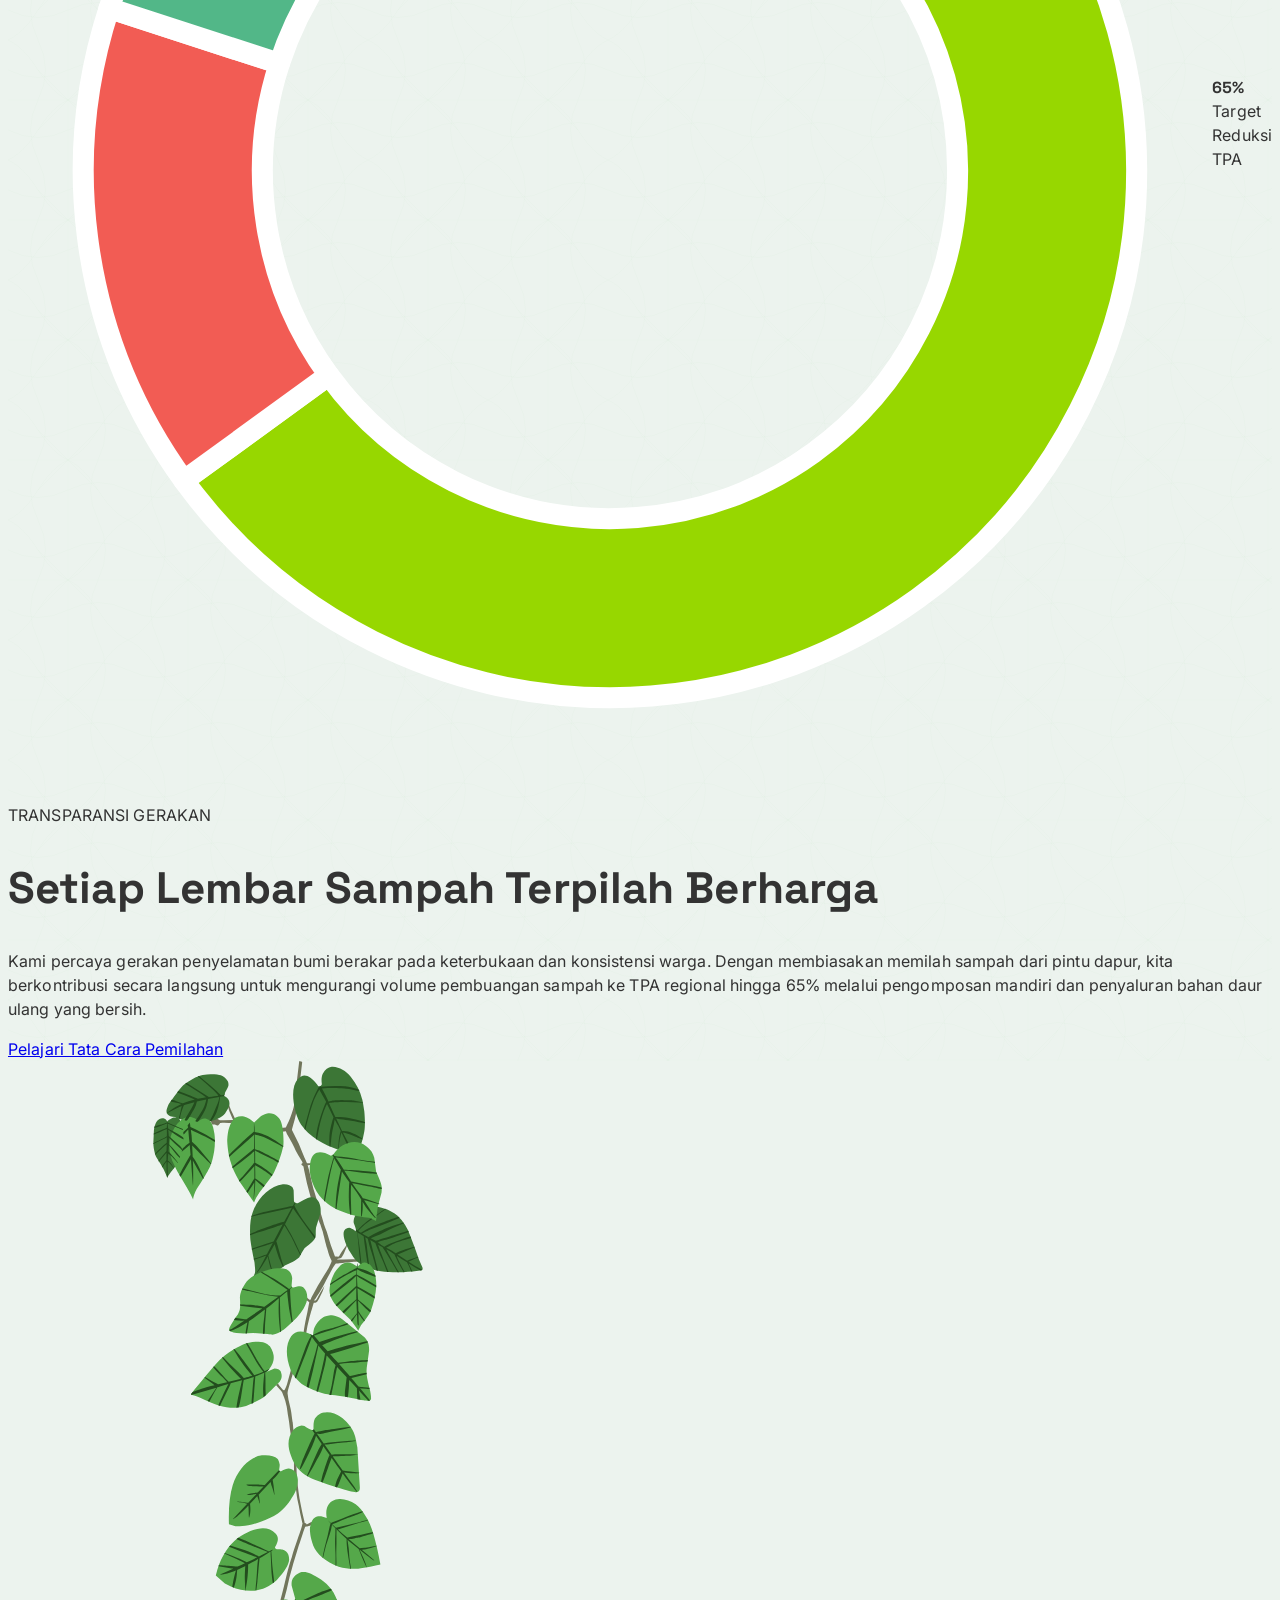
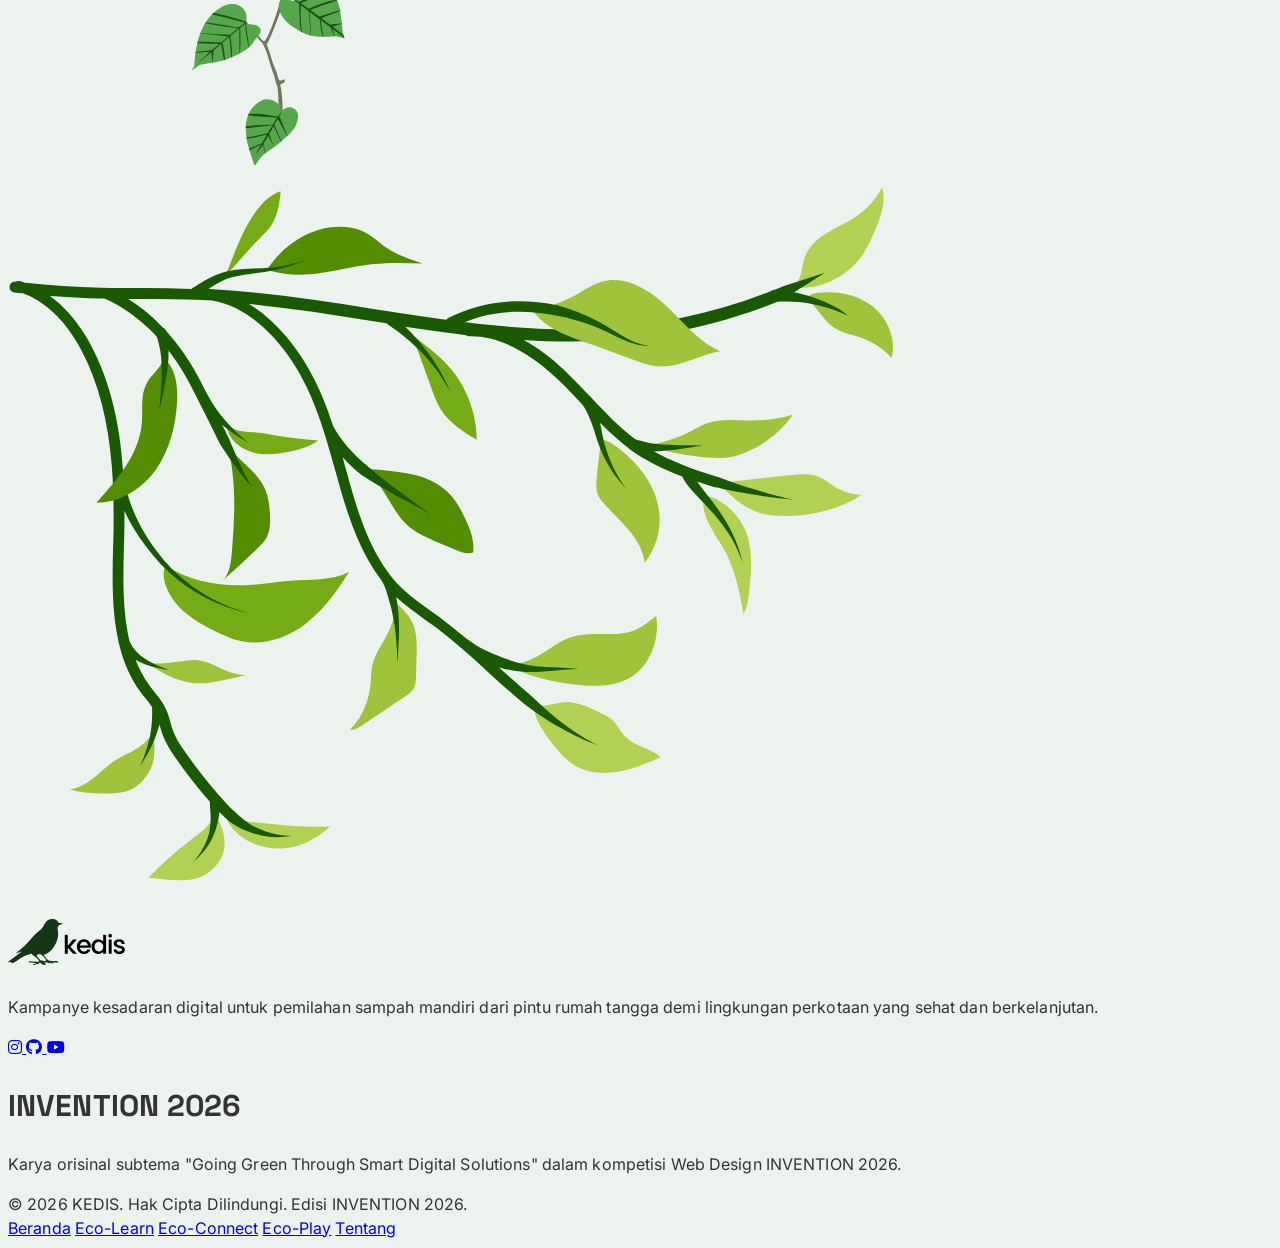
==== commit 08c0efd5: "Refactor code structure for improved readability and maintainability" ====
--- a/index.html
+++ b/index.html
@@ -24,6 +24,7 @@
         linenCream: '#f0f0eb',
         stoneGray: '#6c6c6c',
         ashBorder: '#bebeb9',
+        ecoGreen: '#ecf3ee',
       },
       fontFamily: {
         sans: ['"Inter"', 'ui-sans-serif', 'system-ui', 'sans-serif'],
@@ -36,7 +37,7 @@
   <link rel="stylesheet" href="css/style.css">
 </head>
 
-<body class="bg-paperWhite font-sans text-inkBlack antialiased selection:bg-limeCanopy/40 selection:text-inkBlack"> <!-- Floating Capsule Header (transparent over hero, pill on scroll) -->
+<body class="bg-ecoGreen font-sans text-inkBlack antialiased selection:bg-limeCanopy/40 selection:text-inkBlack"> <!-- Floating Capsule Header (transparent over hero, pill on scroll) -->
   <header id="main-header" class="header-over-hero">
     <div id="header-pill">
       <!-- Logo -->
@@ -53,7 +54,7 @@
           <button id="desktop-dropdown-trigger" type="button" class="nav-link pb-0.5 border-b-2 border-transparent flex items-center gap-1 hover:text-inkBlack transition-colors">
             Eco-Learn <i class="fa-solid fa-chevron-down text-[8px] transition-transform"></i>
           </button>
-          <div id="desktop-dropdown-menu" class="absolute top-full left-0 mt-1 w-40 bg-white border border-ashBorder/20 rounded-xl shadow-lg hidden z-50 py-2">
+          <div id="desktop-dropdown-menu" class="absolute top-full left-0 mt-1 w-40 bg-paperWhite border border-ashBorder/20 rounded-xl shadow-lg hidden z-50 py-2">
             <a href="edukasi.html" class="block px-4 py-2 hover:bg-warmMist text-xs font-bold text-stoneGray hover:text-inkBlack transition-colors">Kenali Pilah</a>
             <a href="artikel.html" class="block px-4 py-2 hover:bg-warmMist text-xs font-bold text-stoneGray hover:text-inkBlack transition-colors">Kelas Edukasi</a>
           </div>
@@ -109,10 +110,10 @@
         <i class="fa-solid fa-magnifying-glass text-stoneGray text-lg ml-4"></i>
         <input type="text" id="hero-search-input" name="q" autocomplete="off" placeholder="Cari panduan memilah sampah..." aria-label="Cari panduan memilah sampah" class="w-full h-full bg-transparent px-4 text-inkBlack font-medium placeholder-stoneGray/80 outline-none">
         <!-- Interactive outline badge -->
-        <button type="submit" id="edu-cari-btn" class="hidden sm:inline-flex items-center px-4 py-1.5 border border-inkBlack rounded-pill text-xs font-bold text-inkBlack hover:bg-inkBlack hover:text-white transition-all duration-200 uppercase mr-2 tracking-wider shrink-0 select-none cursor-pointer"> + Edu-Cari </button>
+        <!-- <button type="submit" id="edu-cari-btn" class="hidden sm:inline-flex items-center px-4 py-1.5 border border-inkBlack rounded-pill text-xs font-bold text-inkBlack hover:bg-inkBlack hover:text-white transition-all duration-200 uppercase mr-2 tracking-wider shrink-0 select-none cursor-pointer"> + Edu-Cari </button> -->
         <button type="submit" class="sr-only">Cari</button>
         <!-- Interactive Suggestions Dropdown -->
-        <div id="search-suggestions" class="absolute left-0 right-0 top-full mt-3 bg-white rounded-2xl border border-ashBorder/20 shadow-2xl overflow-hidden z-50 hidden text-left py-3 max-h-[320px] overflow-y-auto">
+        <div id="search-suggestions" class="absolute left-0 right-0 top-full mt-3 bg-paperWhite rounded-2xl border border-ashBorder/20 shadow-2xl overflow-hidden z-50 hidden text-left py-3 max-h-[320px] overflow-y-auto">
           <!-- Dynamically populated -->
         </div>
       </form>
@@ -159,11 +160,12 @@
   <main class="relative z-10"> <!-- Gentle Curve Transition — visible only on scroll -->
   <div class="w-full overflow-hidden curve-transition-container">
     <svg viewBox="0 0 1440 72" preserveAspectRatio="none" xmlns="http://www.w3.org/2000/svg" class="curve-transition-svg">
-      <path d="M0,0 Q360,72 720,36 Q1080,0 1440,48 L1440,72 L0,72 Z" fill="#ffffff" />
+      <path d="M0,0 Q360,72 720,36 Q1080,0 1440,48 L1440,72 L0,72 Z" fill="#ecf3ee" />
     </svg>
   </div>
-  <!-- Section 1.5: Krisis & Analisis Sampah (Minimalist Full-Bleed Split Layout) -->
-  <section class="w-full bg-paperWhite border-b border-ashBorder/20 relative overflow-hidden flex flex-col lg:flex-row items-stretch leaf-vein-texture">
+  <section class="w-full bg-ecoGreen border-b border-ashBorder/20 relative overflow-hidden flex flex-col lg:flex-row items-stretch leaf-vein-texture">
+    <!-- User Asset: DaunBanyakBorder1 at bottom-right corner -->
+    <img src="assets/element/DaunBanyakBorder1.svg" class="absolute -right-16 -bottom-16 w-[64rem] h-auto opacity-[0.08] pointer-events-none select-none z-0 object-contain transform scale-x-[-1]" alt="">
     
     <!-- Left Column: Full-Bleed Image (Touches left browser edge, fades to gradient on right) -->
     <div class="relative w-full lg:w-1/2 min-h-[350px] lg:min-h-[700px] shrink-0 animate-on-scroll">
@@ -171,8 +173,8 @@
       <div class="absolute inset-0 z-0">
         <img src="assets/krisis-sampah.png" alt="Krisis Penumpukan Sampah Perkotaan" class="w-full h-full object-cover" loading="lazy">
       </div>
-      <!-- Top edge fade mask (blends top of image into the white curve boundary) -->
-      <div class="absolute inset-x-0 top-0 h-16 sm:h-24 bg-gradient-to-b from-white to-transparent z-10 pointer-events-none"></div>
+      <!-- Top edge fade mask (blends top of image into the sage curve boundary) -->
+      <div class="absolute inset-x-0 top-0 h-16 sm:h-24 bg-gradient-to-b from-ecoGreen to-transparent z-10 pointer-events-none"></div>
       <!-- Gradient Overlay Mask to blend image to right (seamless blend across the right half of the image) -->
       <div class="absolute inset-y-0 left-0 lg:left-[40%] right-0 krisis-gradient-mask z-10"></div>
     </div>
@@ -204,42 +206,54 @@
         <div class="divide-y divide-inkBlack/10 border-t border-b border-inkBlack/10">
           
           <!-- Stat 1 -->
-          <div class="py-6 flex flex-col sm:flex-row sm:items-start gap-4 sm:gap-6 animate-on-scroll">
-            <div class="font-display text-4xl sm:text-5xl font-bold text-inkBlack tabular-nums shrink-0 w-24 tracking-tight">
-              <span class="counter-value" data-counter="81">0</span>%
-            </div>
-            <div class="space-y-1">
-              <h3 class="font-display text-lg font-bold text-inkBlack">Kebuntuan di Hulu</h3>
-              <p class="text-stoneGray text-xs sm:text-sm leading-relaxed">
-                <strong class="text-inkBlack font-semibold">81%</strong> sampah rumah tangga tercampur langsung di tempat pembuangan, merusak potensi daur ulang materi anorganik.
-              </p>
-            </div>
+          <div class="py-6 flex flex-col sm:flex-row sm:items-start justify-between gap-4 sm:gap-6 animate-on-scroll group">
+            <div class="flex flex-col sm:flex-row sm:items-start gap-4 sm:gap-6">
+              <div class="font-display text-4xl sm:text-5xl font-bold text-inkBlack tabular-nums shrink-0 w-24 tracking-tight">
+                <span class="counter-value" data-counter="81">0</span>%
+              </div>
+              <div class="space-y-1">
+                <h3 class="font-display text-lg font-bold text-inkBlack">Kebuntuan di Hulu</h3>
+                <p class="text-stoneGray text-xs sm:text-sm leading-relaxed">
+                  <strong class="text-inkBlack font-semibold">81%</strong> sampah rumah tangga tercampur langsung di tempat pembuangan, merusak potensi daur ulang materi anorganik.
+                </p>
+              </div>
+            </div>
+            <!-- User Asset: SampahPlastikHitam -->
+            <img src="assets/element/SampahPlastikHitam.svg" class="w-12 h-12 shrink-0 opacity-70 group-hover:opacity-100 transition-opacity hidden sm:block object-contain" alt="Sampah Plastik Hitam">
           </div>
           
           <!-- Stat 2 -->
-          <div class="py-6 flex flex-col sm:flex-row sm:items-start gap-4 sm:gap-6 animate-on-scroll">
-            <div class="font-display text-4xl sm:text-5xl font-bold text-inkBlack tabular-nums shrink-0 w-24 tracking-tight">
-              <span class="counter-value" data-counter="25">0</span>x
-            </div>
-            <div class="space-y-1">
-              <h3 class="font-display text-lg font-bold text-inkBlack">Metana di TPA</h3>
-              <p class="text-stoneGray text-xs sm:text-sm leading-relaxed">
-                Sampah organik basah yang tertimbun anaerob menghasilkan gas metana dengan pemanasan global <strong class="text-inkBlack font-semibold">25 kali</strong> lebih kuat dari CO₂.
-              </p>
-            </div>
+          <div class="py-6 flex flex-col sm:flex-row sm:items-start justify-between gap-4 sm:gap-6 animate-on-scroll group">
+            <div class="flex flex-col sm:flex-row sm:items-start gap-4 sm:gap-6">
+              <div class="font-display text-4xl sm:text-5xl font-bold text-inkBlack tabular-nums shrink-0 w-24 tracking-tight">
+                <span class="counter-value" data-counter="25">0</span>x
+              </div>
+              <div class="space-y-1">
+                <h3 class="font-display text-lg font-bold text-inkBlack">Metana di TPA</h3>
+                <p class="text-stoneGray text-xs sm:text-sm leading-relaxed">
+                  Sampah organik basah yang tertimbun anaerob menghasilkan gas metana dengan pemanasan global <strong class="text-inkBlack font-semibold">25 kali</strong> lebih kuat dari CO₂.
+                </p>
+              </div>
+            </div>
+            <!-- User Asset: BotolBotolSampahBekas -->
+            <img src="assets/element/BotolBotolSampahBekas.svg" class="w-12 h-12 shrink-0 opacity-70 group-hover:opacity-100 transition-opacity hidden sm:block object-contain" alt="Botol Sampah Bekas">
           </div>
           
           <!-- Stat 3 -->
-          <div class="py-6 flex flex-col sm:flex-row sm:items-start gap-4 sm:gap-6 animate-on-scroll">
-            <div class="font-display text-4xl sm:text-5xl font-bold text-inkBlack tabular-nums shrink-0 w-24 tracking-tight">
-              <span class="counter-value" data-counter="60">0</span>%+
-            </div>
-            <div class="space-y-1">
-              <h3 class="font-display text-lg font-bold text-inkBlack">Partisipasi Digital Rendah</h3>
-              <p class="text-stoneGray text-xs sm:text-sm leading-relaxed">
-                <strong class="text-inkBlack font-semibold">60%+</strong> warga kota ingin mendaur ulang, namun terhambat ketiadaan panduan digital dan alat kalkulasi emisi karbon.
-              </p>
-            </div>
+          <div class="py-6 flex flex-col sm:flex-row sm:items-start justify-between gap-4 sm:gap-6 animate-on-scroll group">
+            <div class="flex flex-col sm:flex-row sm:items-start gap-4 sm:gap-6">
+              <div class="font-display text-4xl sm:text-5xl font-bold text-inkBlack tabular-nums shrink-0 w-24 tracking-tight">
+                <span class="counter-value" data-counter="60">0</span>%+
+              </div>
+              <div class="space-y-1">
+                <h3 class="font-display text-lg font-bold text-inkBlack">Partisipasi Digital Rendah</h3>
+                <p class="text-stoneGray text-xs sm:text-sm leading-relaxed">
+                  <strong class="text-inkBlack font-semibold">60%+</strong> warga kota ingin mendaur ulang, namun terhambat ketiadaan panduan digital dan alat kalkulasi emisi karbon.
+                </p>
+              </div>
+            </div>
+            <!-- User Asset: Recycle -->
+            <img src="assets/element/Recycle.svg" class="w-12 h-12 shrink-0 opacity-70 group-hover:opacity-100 transition-opacity hidden sm:block object-contain" alt="Logo Daur Ulang">
           </div>
           
         </div>
@@ -250,79 +264,54 @@
   <section class="w-full bg-warmMist border-t border-b border-ashBorder/20 relative overflow-hidden leaf-vein-texture">
     <!-- Decorative foliage cluster: right side cascading branch + connecting leaf venation grids -->
     <div class="absolute inset-0 pointer-events-none overflow-hidden z-0" aria-hidden="true">
-      <!-- Modern minimalist curved branch from right -->
-      <svg class="absolute -right-10 -top-10 w-72 h-[32rem] text-limeCanopy/8 pointer-events-none select-none" viewBox="0 0 100 150" fill="none" xmlns="http://www.w3.org/2000/svg">
-        <path d="M90,0 Q60,40 50,150" stroke="currentColor" stroke-width="1.5" stroke-linecap="round"/>
-        <!-- Symmetrical leaf pairs -->
-        <path d="M78,25 Q55,20 62,10 Q75,15 78,25 Z" fill="currentColor"/>
-        <path d="M78,25 Q95,20 90,10 Q83,18 78,25 Z" fill="currentColor"/>
-        <path d="M68,55 Q45,50 52,40 Q65,45 68,55 Z" fill="currentColor"/>
-        <path d="M68,55 Q85,50 80,40 Q73,48 68,55 Z" fill="currentColor"/>
-        <path d="M60,85 Q37,80 44,70 Q57,75 60,85 Z" fill="currentColor"/>
-        <path d="M60,85 Q77,80 72,70 Q65,78 60,85 Z" fill="currentColor"/>
-        <path d="M54,115 Q31,110 38,100 Q51,105 54,115 Z" fill="currentColor"/>
-        <path d="M54,115 Q71,110 66,100 Q59,108 54,115 Z" fill="currentColor"/>
-      </svg>
-      <!-- Minimalist Leafy Twig 1: Top-Left (Drooping Willow style, translucent green) -->
-      <div class="absolute -left-10 top-12 w-64 h-80 text-[#43a047]/10 pointer-events-none select-none z-0 transform rotate-12">
-        <svg class="w-full h-full" viewBox="0 0 100 150" fill="none" xmlns="http://www.w3.org/2000/svg">
-          <path d="M90,10 Q50,40 20,150" stroke="currentColor" stroke-width="1.5" stroke-linecap="round"/>
-          <path d="M68,32 C50,45 42,70 45,90 C53,75 58,50 68,32 Z" fill="currentColor"/>
-          <path d="M50,55 C35,68 28,95 30,115 C38,100 43,75 50,55 Z" fill="currentColor"/>
-          <path d="M78,18 C65,30 60,50 62,65 C70,55 72,35 78,18 Z" fill="currentColor"/>
-        </svg>
-      </div>
-      <!-- Minimalist Leafy Twig 2: Bottom-Right (Symmetrical Fern style, translucent green) -->
-      <div class="absolute -right-10 bottom-16 w-60 h-80 text-[#43a047]/10 pointer-events-none select-none z-0 transform -rotate-45">
-        <svg class="w-full h-full" viewBox="0 0 100 150" fill="none" xmlns="http://www.w3.org/2000/svg">
-          <path d="M50,150 L50,10" stroke="currentColor" stroke-width="1.5" stroke-linecap="round"/>
-          <path d="M50,20 Q75,10 70,0 Q60,5 50,20 Z" fill="currentColor"/>
-          <path d="M50,20 Q25,10 30,0 Q40,5 50,20 Z" fill="currentColor"/>
-          <path d="M50,50 Q80,40 75,25 Q62,32 50,50 Z" fill="currentColor"/>
-          <path d="M50,50 Q20,40 25,25 Q38,32 50,50 Z" fill="currentColor"/>
-          <path d="M50,80 Q85,70 80,55 Q65,62 50,80 Z" fill="currentColor"/>
-          <path d="M50,80 Q15,70 20,55 Q35,62 50,80 Z" fill="currentColor"/>
-          <path d="M50,110 Q90,100 85,85 Q68,92 50,110 Z" fill="currentColor"/>
-          <path d="M50,110 Q10,100 15,85 Q32,92 50,110 Z" fill="currentColor"/>
-        </svg>
-      </div>
+      <!-- User Asset: RantingDaunPohon on the right (Massive abstract scale) -->
+      <img src="assets/element/RantingDaunPohon.svg" class="absolute -right-24 -top-24 w-[42rem] h-[40rem] opacity-[0.08] pointer-events-none select-none z-0 object-contain transform scale-x-[-1]" alt="">
+      <!-- User Asset: RantingDaunGantung on top-left (Massive abstract scale) -->
+      <!-- <img src="assets/element/RantingDaunGantung.svg" class="absolute left-0 -top-0 w-[64rem] h-auto opacity-[0.10] pointer-events-none select-none z-0 object-contain object-top" alt=""> -->
+      <!-- User Asset: RantingDaunPohon3 on bottom-right (Medium abstract scale) -->
+      <!-- <img src="assets/element/RantingDaunPohon3.svg" class="absolute -right-12 -bottom-16 w-72 h-80 opacity-[0.10] pointer-events-none select-none z-0 object-contain transform -rotate-45" alt=""> -->
     </div>
         <div class="max-w-4xl mx-auto px-6 py-20 relative z-[1]">
           <div class="text-center space-y-4 mb-12 animate-on-scroll"> <span class="text-xs font-bold uppercase tracking-widest text-stoneGray">NAVIGASI PINTAR</span>
             <h2 class="font-display text-display font-bold text-inkBlack">Eco-Diagnosis: Cari Solusi Hijau Anda</h2>
             <p class="text-stoneGray max-w-xl mx-auto text-sm sm:text-base leading-relaxed"> Pilih kendala lingkungan terbesar yang Anda hadapi saat ini untuk menemukan panduan digital yang paling sesuai. </p>
           </div>
-          <div class="bg-paperWhite rounded-card border border-[#d7eb80]/40 p-6 sm:p-10 space-y-8 animate-on-scroll"> <!-- Step 1: Question -->
+          <div class="bg-paperWhite rounded-card border border-ashBorder/20 p-6 sm:p-10 space-y-8 animate-on-scroll"> <!-- Step 1: Question -->
             <div class="space-y-4">
               <h3 class="font-display text-lg font-bold text-inkBlack">Pilih kendala utama Anda:</h3>
               <div class="grid grid-cols-1 gap-4" id="diagnosis-options" role="radiogroup" aria-label="Eco-Diagnosis Options"> 
                 <button type="button" role="radio" aria-checked="false" data-opt="1" class="diag-opt-btn flex items-center text-left p-4 rounded-2xl bg-paperWhite border border-ashBorder/30 hover:border-inkBlack transition-all text-sm font-semibold text-inkBlack gap-4"> 
-                  <span class="w-8 h-8 rounded-full border border-ashBorder flex items-center justify-center shrink-0 text-xs font-bold font-display diag-num-indicator bg-warmMist">1</span> 
+                  <span class="w-8 h-8 rounded-full border border-ashBorder flex items-center justify-center shrink-0 text-xs font-bold font-display diag-num-indicator bg-paperWhite">1</span> 
                   <span>Saya bingung cara membedakan kategori sampah organik, anorganik, dan B3.</span> 
                 </button> 
                 <button type="button" role="radio" aria-checked="false" data-opt="2" class="diag-opt-btn flex items-center text-left p-4 rounded-2xl bg-paperWhite border border-ashBorder/30 hover:border-inkBlack transition-all text-sm font-semibold text-inkBlack gap-4"> 
-                  <span class="w-8 h-8 rounded-full border border-ashBorder flex items-center justify-center shrink-0 text-xs font-bold font-display diag-num-indicator bg-warmMist">2</span> 
+                  <span class="w-8 h-8 rounded-full border border-ashBorder flex items-center justify-center shrink-0 text-xs font-bold font-display diag-num-indicator bg-paperWhite">2</span> 
                   <span>Saya ingin tahu berapa emisi karbon yang dihasilkan oleh sampah rumah tangga saya.</span> 
                 </button> 
                 <button type="button" role="radio" aria-checked="false" data-opt="3" class="diag-opt-btn flex items-center text-left p-4 rounded-2xl bg-paperWhite border border-ashBorder/30 hover:border-inkBlack transition-all text-sm font-semibold text-inkBlack gap-4"> 
-                  <span class="w-8 h-8 rounded-full border border-ashBorder flex items-center justify-center shrink-0 text-xs font-bold font-display diag-num-indicator bg-warmMist">3</span> 
+                  <span class="w-8 h-8 rounded-full border border-ashBorder flex items-center justify-center shrink-0 text-xs font-bold font-display diag-num-indicator bg-paperWhite">3</span> 
                   <span>Saya tidak tahu lokasi bank sampah terdekat atau kelompok peduli lingkungan di daerah saya.</span> 
                 </button> 
                 <button type="button" role="radio" aria-checked="false" data-opt="4" class="diag-opt-btn flex items-center text-left p-4 rounded-2xl bg-paperWhite border border-ashBorder/30 hover:border-inkBlack transition-all text-sm font-semibold text-inkBlack gap-4"> 
-                  <span class="w-8 h-8 rounded-full border border-ashBorder flex items-center justify-center shrink-0 text-xs font-bold font-display diag-num-indicator bg-warmMist">4</span> 
+                  <span class="w-8 h-8 rounded-full border border-ashBorder flex items-center justify-center shrink-0 text-xs font-bold font-display diag-num-indicator bg-paperWhite">4</span> 
                   <span>Saya ingin menguji kemampuan memilah sampah saya melalui simulasi game yang interaktif.</span> 
                 </button> 
               </div>
             </div></div> <!-- Step 2: Dynamic Result Panel -->
             <div id="diagnosis-result" class="hidden border-t border-ashBorder/25 pt-8 space-y-6 animate-on-scroll">
-              <div class="flex items-start gap-4 bg-paperWhite p-6 rounded-card border border-ashBorder/20">
+              <div class="flex flex-col md:flex-row items-center md:items-start gap-6 bg-paperWhite p-6 sm:p-8 rounded-card border border-ashBorder/20">
                 <div class="text-3xl text-limeCanopy shrink-0 mt-1" id="diag-icon-target"> <i class="fa-solid fa-seedling"></i> </div>
-                <div class="space-y-3">
+                <div class="space-y-3 flex-1">
                   <h4 class="font-display text-lg font-bold text-inkBlack" id="diag-title-target">Rekomendasi Solusi Anda</h4>
-                  <p class="text-stoneGray text-xs sm:text-sm leading-relaxed" id="diag-desc-target"> Deskripsi rekomendasi akan muncul secara dinamis di sini. </p> <!-- Badge Promo Fitur Baru: Sertifikat -->
+                  <p class="text-stoneGray text-xs sm:text-sm leading-relaxed" id="diag-desc-target"> Deskripsi rekomendasi akan muncul secara dinamis di sini. </p>
+                  <!-- Badge Promo Fitur Baru: Sertifikat -->
                   <div class="inline-flex items-center gap-2 px-3 py-1 bg-limeCanopy/10 text-inkBlack border border-limeCanopy/40 rounded-pill text-[11px] font-bold uppercase tracking-wider hidden" id="diag-badge-certificate"> <i class="fa-solid fa-certificate text-limeCanopy"></i> Fitur Baru: Sertifikat Digital Tersedia! </div>
                   <div class="pt-2"> <a href="#" id="diag-link-target" class="inline-flex items-center justify-center px-6 py-3 rounded-pill bg-limeCanopy hover:opacity-95 text-inkBlack font-bold text-xs uppercase tracking-wider transition-all duration-200"> Pelajari Selengkapnya <i class="fa-solid fa-arrow-right ml-1.5"></i> </a> </div>
                 </div>
+                <!-- Dynamic Illustration Image -->
+                <div class="w-24 h-24 sm:w-28 sm:h-28 shrink-0 overflow-hidden flex items-center justify-center bg-warmMist rounded-2xl border border-ashBorder/10 p-2 select-none pointer-events-none">
+                  <img id="diag-ill-target" src="assets/element/TongSampahMerahKuningHijau.svg" class="w-full h-full object-contain" alt="Ilustrasi Diagnosis">
+                </div>
               </div>
             </div>
           </div>
@@ -332,35 +321,16 @@
 
 
   <!-- Section 2: Value Propositions (Broken Pattern — Alternating Visual Weight) -->
-  <section class="w-full bg-paperWhite relative overflow-hidden leaf-vein-texture">
+  <section class="w-full bg-ecoGreen relative overflow-hidden leaf-vein-texture">
     <!-- Decorative botanical foliage branch & floaters -->
     <div class="absolute inset-0 pointer-events-none overflow-hidden z-0" aria-hidden="true">
-      <!-- Modern minimalist curved branch from top-left -->
-      <svg class="absolute -left-10 -top-10 w-72 h-[32rem] text-limeCanopy/8 pointer-events-none select-none" viewBox="0 0 100 150" fill="none" xmlns="http://www.w3.org/2000/svg">
-        <path d="M10,0 Q40,40 50,150" stroke="currentColor" stroke-width="1.5" stroke-linecap="round"/>
-        <path d="M22,25 Q45,20 38,10 Q25,15 22,25 Z" fill="currentColor"/>
-        <path d="M22,25 Q5,20 10,10 Q17,18 22,25 Z" fill="currentColor"/>
-        <path d="M32,55 Q55,50 48,40 Q35,45 32,55 Z" fill="currentColor"/>
-        <path d="M32,55 Q15,50 20,40 Q27,48 32,55 Z" fill="currentColor"/>
-        <path d="M40,85 Q63,80 56,70 Q43,75 40,85 Z" fill="currentColor"/>
-        <path d="M40,85 Q23,80 28,70 Q35,78 40,85 Z" fill="currentColor"/>
-        <!-- Floating leaves (Natural SVGs) -->
-      <svg class="absolute text-[#43a047]/10 w-16 h-16 right-[8%] top-[15%] rotate-[12deg]" viewBox="0 0 100 100" fill="none" xmlns="http://www.w3.org/2000/svg">
-        <path d="M50,10 Q25,35 25,60 A25,25 0 0,0 75,60 Q75,35 50,10 Z" fill="currentColor"/>
-        <path d="M50,10 L50,85" stroke="currentColor" stroke-width="1.5" stroke-linecap="round" opacity="0.3"/>
-      </svg>
-      <svg class="absolute text-[#43a047]/5 w-20 h-20 left-[45%] top-[40%] rotate-[-45deg]" viewBox="0 0 100 100" fill="none" xmlns="http://www.w3.org/2000/svg">
-        <path d="M50,5 C35,25 35,65 50,95 C65,65 65,25 50,5 Z" fill="currentColor"/>
-        <path d="M50,5 L50,95" stroke="currentColor" stroke-width="1" opacity="0.2"/>
-      </svg>
-      <svg class="absolute text-[#43a047]/10 w-12 h-12 left-[12%] bottom-[25%] rotate-[12deg]" viewBox="0 0 100 100" fill="none" xmlns="http://www.w3.org/2000/svg">
-        <path d="M50,90 Q30,60 30,40 A20,20 0 0,1 70,40 Q70,60 50,90 Z" fill="currentColor"/>
-        <path d="M50,20 L50,90" stroke="currentColor" stroke-width="1" opacity="0.25"/>
-      </svg>
-      <svg class="absolute text-[#43a047]/6 w-16 h-16 right-[10%] bottom-[15%] rotate-[45deg]" viewBox="0 0 100 100" fill="none" xmlns="http://www.w3.org/2000/svg">
-        <path d="M50,10 Q25,35 25,60 A25,25 0 0,0 75,60 Q75,35 50,10 Z" fill="currentColor"/>
-        <path d="M50,10 L50,85" stroke="currentColor" stroke-width="1.5" stroke-linecap="round" opacity="0.3"/>
-      </svg>
+      <!-- User Asset: RantingDaunGantung on top-left (Restored to User's custom scale) -->
+      <img src="assets/element/RantingDaunGantung.svg" class="absolute left-0 -top-0 w-[92rem] h-auto opacity-[0.08] pointer-events-none select-none z-0 object-contain object-top" alt="">
+      <!-- User Asset: Semak at bottom-left corner (Massive & Dominant) -->
+      <img src="assets/element/Semak.svg" class="absolute -left-16 -bottom-16 w-[64rem] h-auto opacity-[0.08] pointer-events-none select-none z-0 object-contain" alt="">
+      <!-- User Asset: DaunBanyakBorder1 at bottom-right corner (Mirrored & Enlarged) -->
+      <!-- User Asset: DaunBanyakBorder at top-right corner (Clean 180deg Rotation & Tucked into corner) -->
+      <!-- <img src="assets/element/DaunBanyakBorder.svg" class="absolute -right-20 -top-20 w-[28rem] h-auto opacity-[0.06] pointer-events-none select-none z-0 object-contain transform rotate-20" alt=""> -->
     </div>
 
     <div class="max-w-7xl mx-auto px-6 py-24 sm:py-32 relative z-[1]">
@@ -381,7 +351,7 @@
         <div class="group flex flex-col justify-between animate-on-scroll">
           <div class="space-y-4">
             <a href="edukasi.html" class="block overflow-hidden rounded-2xl aspect-[16/10] bg-warmMist">
-              <img src="https://images.unsplash.com/photo-1542601906990-b4d3fb778b09?auto=format&fit=crop&w=600&q=80" alt="Edukasi Pilah Sampah" class="w-full h-full object-cover transform group-hover:scale-105 transition-transform duration-500" loading="lazy">
+              <img src="assets/eco-learn.png" alt="Edukasi Pilah Sampah" class="w-full h-full object-cover transform group-hover:scale-105 transition-transform duration-500" loading="lazy">
             </a>
             <div class="space-y-2">
               <span class="text-[11px] font-bold uppercase tracking-widest text-stoneGray">01 / Panduan Dasar</span>
@@ -406,7 +376,7 @@
         <div class="group flex flex-col justify-between animate-on-scroll">
           <div class="space-y-4">
             <a href="komunitas.html" class="block overflow-hidden rounded-2xl aspect-[16/10] bg-warmMist">
-              <img src="https://images.unsplash.com/photo-1532996122724-e3c354a0b15b?auto=format&fit=crop&w=600&q=80" alt="Komunitas Peduli Lingkungan" class="w-full h-full object-cover transform group-hover:scale-105 transition-transform duration-500" loading="lazy">
+              <img src="assets/eco-connect.png" alt="Komunitas Peduli Lingkungan" class="w-full h-full object-cover transform group-hover:scale-105 transition-transform duration-500" loading="lazy">
             </a>
             <div class="space-y-2">
               <span class="text-[11px] font-bold uppercase tracking-widest text-stoneGray">02 / Jejaring Sosial</span>
@@ -430,7 +400,7 @@
         <div class="group flex flex-col justify-between animate-on-scroll">
           <div class="space-y-4">
             <a href="game.html" class="block overflow-hidden rounded-2xl aspect-[16/10] bg-warmMist">
-              <img src="https://images.unsplash.com/photo-1516321318423-f06f85e504b3?auto=format&fit=crop&w=600&q=80" alt="Simulasi Game Pilah" class="w-full h-full object-cover transform group-hover:scale-105 transition-transform duration-500" loading="lazy">
+              <img src="assets/eco-play.png" alt="Simulasi Game Pilah" class="w-full h-full object-cover transform group-hover:scale-105 transition-transform duration-500" loading="lazy">
             </a>
             <div class="space-y-2">
               <span class="text-[11px] font-bold uppercase tracking-widest text-stoneGray">03 / Game Interaktif</span>
@@ -458,41 +428,12 @@
   <section class="w-full bg-warmMist py-20 border-t border-ashBorder/20 relative overflow-hidden leaf-vein-texture">
     <!-- Decorative foliage cluster: right side + left side + connecting leaf venation grids -->
     <div class="absolute inset-0 pointer-events-none overflow-hidden z-0" aria-hidden="true">
-      <!-- Modern minimalist curved branch from right-bottom -->
-      <svg class="absolute -right-8 -bottom-10 w-72 h-96 text-limeCanopy/8 pointer-events-none select-none" viewBox="0 0 100 150" fill="none" xmlns="http://www.w3.org/2000/svg">
-        <path d="M90,150 Q60,110 50,0" stroke="currentColor" stroke-width="1.5" stroke-linecap="round"/>
-        <!-- Symmetrical leaf pairs -->
-        <path d="M78,125 Q55,130 62,140 Q75,135 78,125 Z" fill="currentColor"/>
-        <path d="M78,125 Q95,130 90,140 Q83,132 78,125 Z" fill="currentColor"/>
-        <path d="M68,95 Q45,100 52,110 Q65,105 68,95 Z" fill="currentColor"/>
-        <path d="M68,95 Q85,100 80,110 Q73,102 68,95 Z" fill="currentColor"/>
-        <path d="M60,65 Q37,70 44,80 Q57,75 60,65 Z" fill="currentColor"/>
-        <path d="M60,65 Q77,70 72,80 Q65,72 60,65 Z" fill="currentColor"/>
-        <path d="M54,35 Q31,40 38,50 Q51,45 54,35 Z" fill="currentColor"/>
-        <path d="M54,35 Q71,40 66,50 Q59,42 54,35 Z" fill="currentColor"/>
-      </svg>
-      <!-- Minimalist Leafy Twig 3: Left (Broad Eucalyptus style, translucent green) -->
-      <div class="absolute -left-10 -top-16 w-60 h-80 text-[#43a047]/10 pointer-events-none select-none z-0 transform rotate-45">
-        <svg class="w-full h-full" viewBox="0 0 100 150" fill="none" xmlns="http://www.w3.org/2000/svg">
-          <path d="M10,150 Q30,100 50,0" stroke="currentColor" stroke-width="1.5" stroke-linecap="round"/>
-          <path d="M30,120 C15,115 15,95 30,100 C45,105 40,115 30,120 Z" fill="currentColor"/>
-          <path d="M42,85 C57,80 62,60 48,65 C34,70 38,80 42,85 Z" fill="currentColor"/>
-          <path d="M38,50 C24,45 28,25 40,30 C52,35 48,45 38,50 Z" fill="currentColor"/>
-        </svg>
-      </div>
-      <!-- Modern minimalist curved branch from left -->
-      <svg class="absolute -left-10 top-10 w-60 h-80 text-limeCanopy/8 pointer-events-none select-none" viewBox="0 0 100 150" fill="none" xmlns="http://www.w3.org/2000/svg">
-        <path d="M10,0 Q40,40 50,150" stroke="currentColor" stroke-width="1.5" stroke-linecap="round"/>
-        <!-- Symmetrical leaf pairs -->
-        <path d="M22,25 Q45,20 38,10 Q25,15 22,25 Z" fill="currentColor"/>
-        <path d="M22,25 Q5,20 10,10 Q17,18 22,25 Z" fill="currentColor"/>
-        <path d="M32,55 Q55,50 48,40 Q35,45 32,55 Z" fill="currentColor"/>
-        <path d="M32,55 Q15,50 20,40 Q27,48 32,55 Z" fill="currentColor"/>
-        <path d="M40,85 Q63,80 56,70 Q43,75 40,85 Z" fill="currentColor"/>
-        <path d="M40,85 Q23,80 28,70 Q35,78 40,85 Z" fill="currentColor"/>
-        <path d="M46,115 Q69,110 62,100 Q49,105 46,115 Z" fill="currentColor"/>
-        <path d="M46,115 Q29,110 34,100 Q41,108 46,115 Z" fill="currentColor"/>
-      </svg>
+      <!-- User Asset: RantingDaunPohon at bottom-right (Medium abstract scale) -->
+      <!-- <img src="assets/element/RantingDaunPohon.svg" class="absolute -right-12 -bottom-16 w-[32rem] h-[30rem] opacity-[0.08] pointer-events-none select-none z-0 object-contain transform scale-x-[-1]" alt=""> -->
+      <!-- User Asset: RantingDaunPohon3 at top-left (Massive abstract scale) -->
+      <img src="assets/element/RantingDaunPohon3.svg" class="absolute -left-20 -top-0 w-[64rem] h-[52rem] opacity-[0.10] pointer-events-none select-none z-0 object-contain transform rotate-180" alt="">
+      <!-- User Asset: RantingDaunGantung at left-center (Hanging from top edge) -->
+      <!-- <img src="assets/element/RantingDaunGantung.svg" class="absolute left-16 -top-8 w-64 h-80 opacity-[0.10] pointer-events-none select-none z-0 object-contain" alt=""> -->
     </div>
     <div class="max-w-7xl mx-auto px-6 grid grid-cols-1 lg:grid-cols-2 gap-12 items-center relative z-[1]"> <!-- Left Column: Donut Chart Representation -->
       <div class="flex justify-center animate-on-scroll">
@@ -515,26 +456,10 @@
   <footer class="bg-linenCream text-inkBlack border-t border-ashBorder/30 py-16 relative overflow-hidden">
     <!-- Decorative foliage: top corners + scattered leaves -->
     <div class="absolute inset-0 pointer-events-none overflow-hidden z-0" aria-hidden="true">
-      <!-- Modern minimalist curved branch from left-top -->
-      <svg class="absolute -left-4 -top-8 w-48 h-40 text-inkBlack/5 pointer-events-none select-none" viewBox="0 0 100 100" fill="none" xmlns="http://www.w3.org/2000/svg">
-        <path d="M10,0 Q30,25 40,100" stroke="currentColor" stroke-width="1.5" stroke-linecap="round"/>
-        <path d="M18,15 Q35,12 30,5 Q20,8 18,15 Z" fill="currentColor"/>
-        <path d="M18,15 Q5,12 8,5 Q13,10 18,15 Z" fill="currentColor"/>
-        <path d="M25,35 Q42,32 37,25 Q27,28 25,35 Z" fill="currentColor"/>
-        <path d="M25,35 Q12,32 15,25 Q20,30 25,35 Z" fill="currentColor"/>
-        <path d="M30,60 Q47,57 42,50 Q32,53 30,60 Z" fill="currentColor"/>
-        <path d="M30,60 Q17,57 20,50 Q25,55 30,60 Z" fill="currentColor"/>
-      </svg>
-      <!-- Modern minimalist curved branch from right-top -->
-      <svg class="absolute -right-4 -top-8 w-48 h-40 text-inkBlack/5 pointer-events-none select-none" viewBox="0 0 100 100" fill="none" xmlns="http://www.w3.org/2000/svg">
-        <path d="M90,0 Q70,25 60,100" stroke="currentColor" stroke-width="1.5" stroke-linecap="round"/>
-        <path d="M82,15 Q65,12 70,5 Q80,8 82,15 Z" fill="currentColor"/>
-        <path d="M82,15 Q95,12 92,5 Q87,10 82,15 Z" fill="currentColor"/>
-        <path d="M75,35 Q58,32 63,25 Q73,28 75,35 Z" fill="currentColor"/>
-        <path d="M75,35 Q88,32 85,25 Q80,30 75,35 Z" fill="currentColor"/>
-        <path d="M70,60 Q53,57 58,50 Q68,53 70,60 Z" fill="currentColor"/>
-        <path d="M70,60 Q83,57 80,50 Q75,55 70,60 Z" fill="currentColor"/>
-      </svg>
+      <!-- User Asset: RantingDaunGantung on left-top -->
+      <img src="assets/element/RantingDaunGantung.svg" class="absolute -left-0 -top-8 w-100 h-80 opacity-[0.05] pointer-events-none select-none z-0 object-contain" alt="">
+      <!-- User Asset: RantingDaunPohon3 on right-top -->
+      <img src="assets/element/RantingDaunPohon3.svg" class="absolute -right-4 -top-0 w-88 h-80 opacity-[0.05] pointer-events-none select-none z-0 object-contain transform scale-x-[-1]" alt="">
     </div>
     <div class="max-w-7xl mx-auto px-6 grid grid-cols-1 md:grid-cols-2 gap-12 relative z-[1]"> <!-- Brand column -->
       <div class="space-y-4"> <a href="index.html" class="inline-block"> <img src="assets/logo.svg" alt="Logo KEDIS" class="h-10 w-auto" loading="lazy"> </a>
--- a/css/style.css
+++ b/css/style.css
@@ -4,7 +4,7 @@
   /* Colors */
   --color-lime-canopy: #d7eb80;
   --color-ink-black: #333333;
-  --color-paper-white: #ffffff;
+  --color-paper-white: #ecf3ee;
   --color-warm-mist: #f8f8f6;
   --color-linen-cream: #f0f0eb;
   --color-stone-gray: #6c6c6c;
@@ -565,7 +565,7 @@
 
 /* ── Mobile menu open: solid white pill ── */
 #main-header.mobile-open #header-pill {
-  background: #ffffff !important;
+  background: var(--color-paper-white) !important;
   border-color: rgba(190, 190, 185, 0.35) !important;
   border-radius: 24px !important;
   box-shadow: 0 8px 32px rgba(0,0,0,0.12) !important;
@@ -576,7 +576,7 @@
 
 /* ── Mobile dropdown panel ── */
 .floating-menu {
-  background: #ffffff;
+  background: var(--color-paper-white);
   border-radius: 20px;
   margin-top: 8px;
   padding: 20px 24px;
@@ -847,13 +847,13 @@
   }
 }
 
-/* Krisis & Analisis Section - Custom Gradient Mask (Fades to Pure White) */
+/* Krisis & Analisis Section - Custom Gradient Mask (Fades to Soft Sage Green #ecf3ee) */
 .krisis-gradient-mask {
-  background: linear-gradient(to bottom, rgba(255, 255, 255, 0) 0%, rgba(255, 255, 255, 0.9) 70%, #ffffff 85%, #ffffff 100%);
+  background: linear-gradient(to bottom, rgba(236, 243, 238, 0) 0%, rgba(236, 243, 238, 0.9) 70%, #ecf3ee 85%, #ecf3ee 100%);
 }
 @media (min-width: 1024px) {
   .krisis-gradient-mask {
-    background: linear-gradient(to right, rgba(255, 255, 255, 0) 0%, rgba(255, 255, 255, 0.3) 30%, rgba(255, 255, 255, 0.9) 65%, #ffffff 80%, #ffffff 100%);
+    background: linear-gradient(to right, rgba(236, 243, 238, 0) 0%, rgba(236, 243, 238, 0.3) 30%, rgba(236, 243, 238, 0.9) 65%, #ecf3ee 80%, #ecf3ee 100%);
   }
 }
 
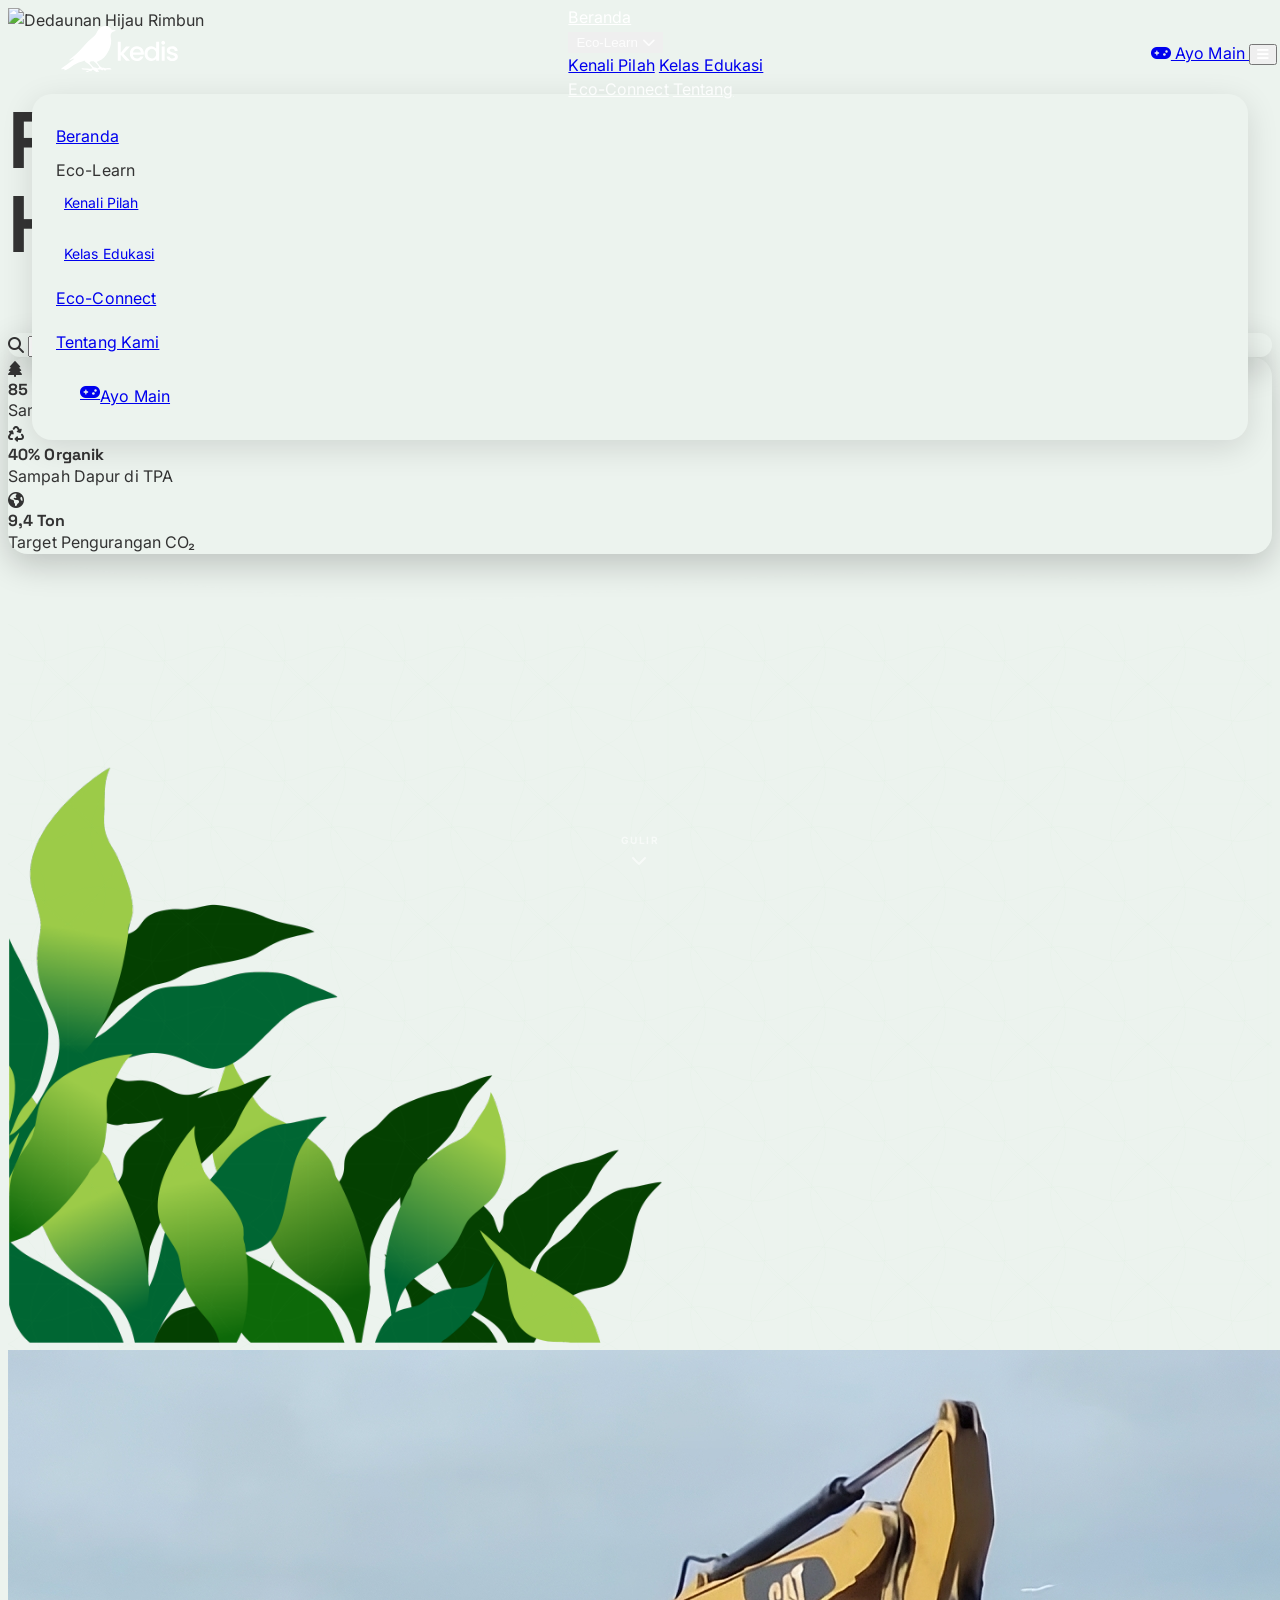
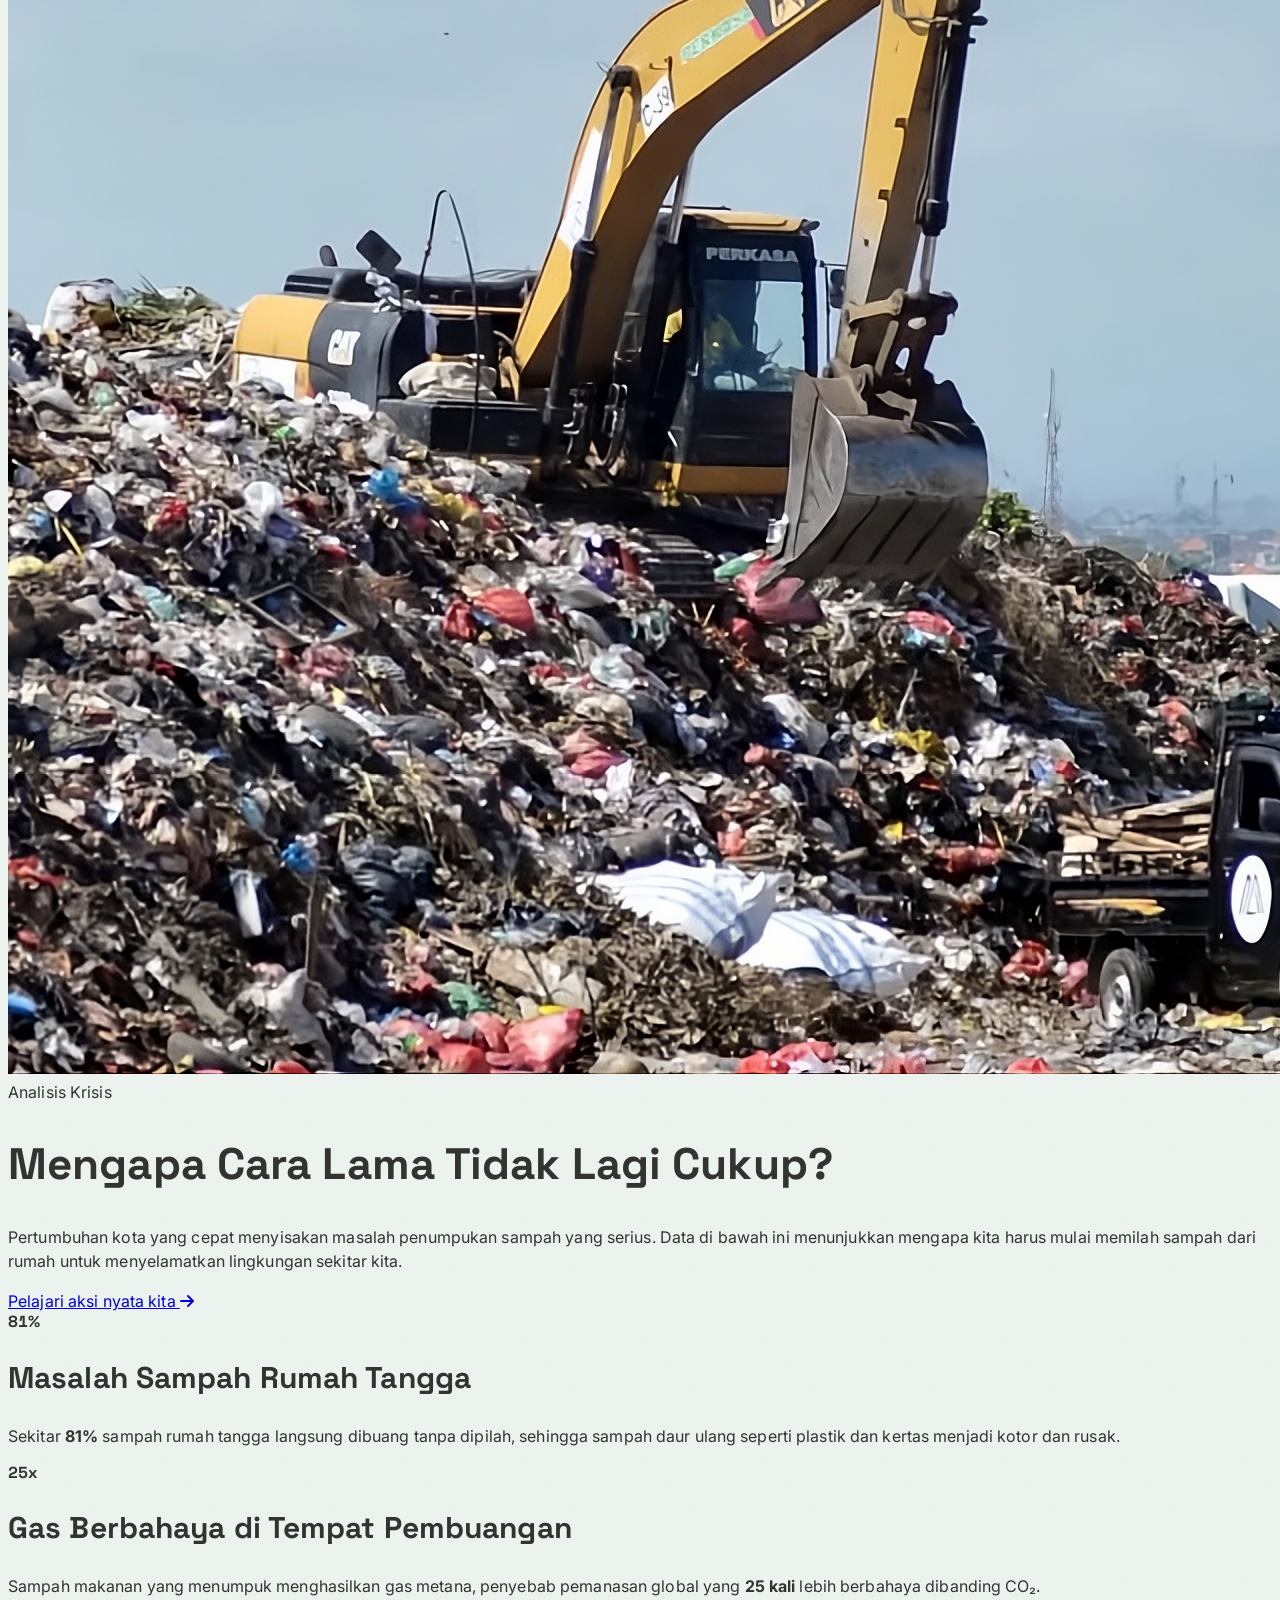
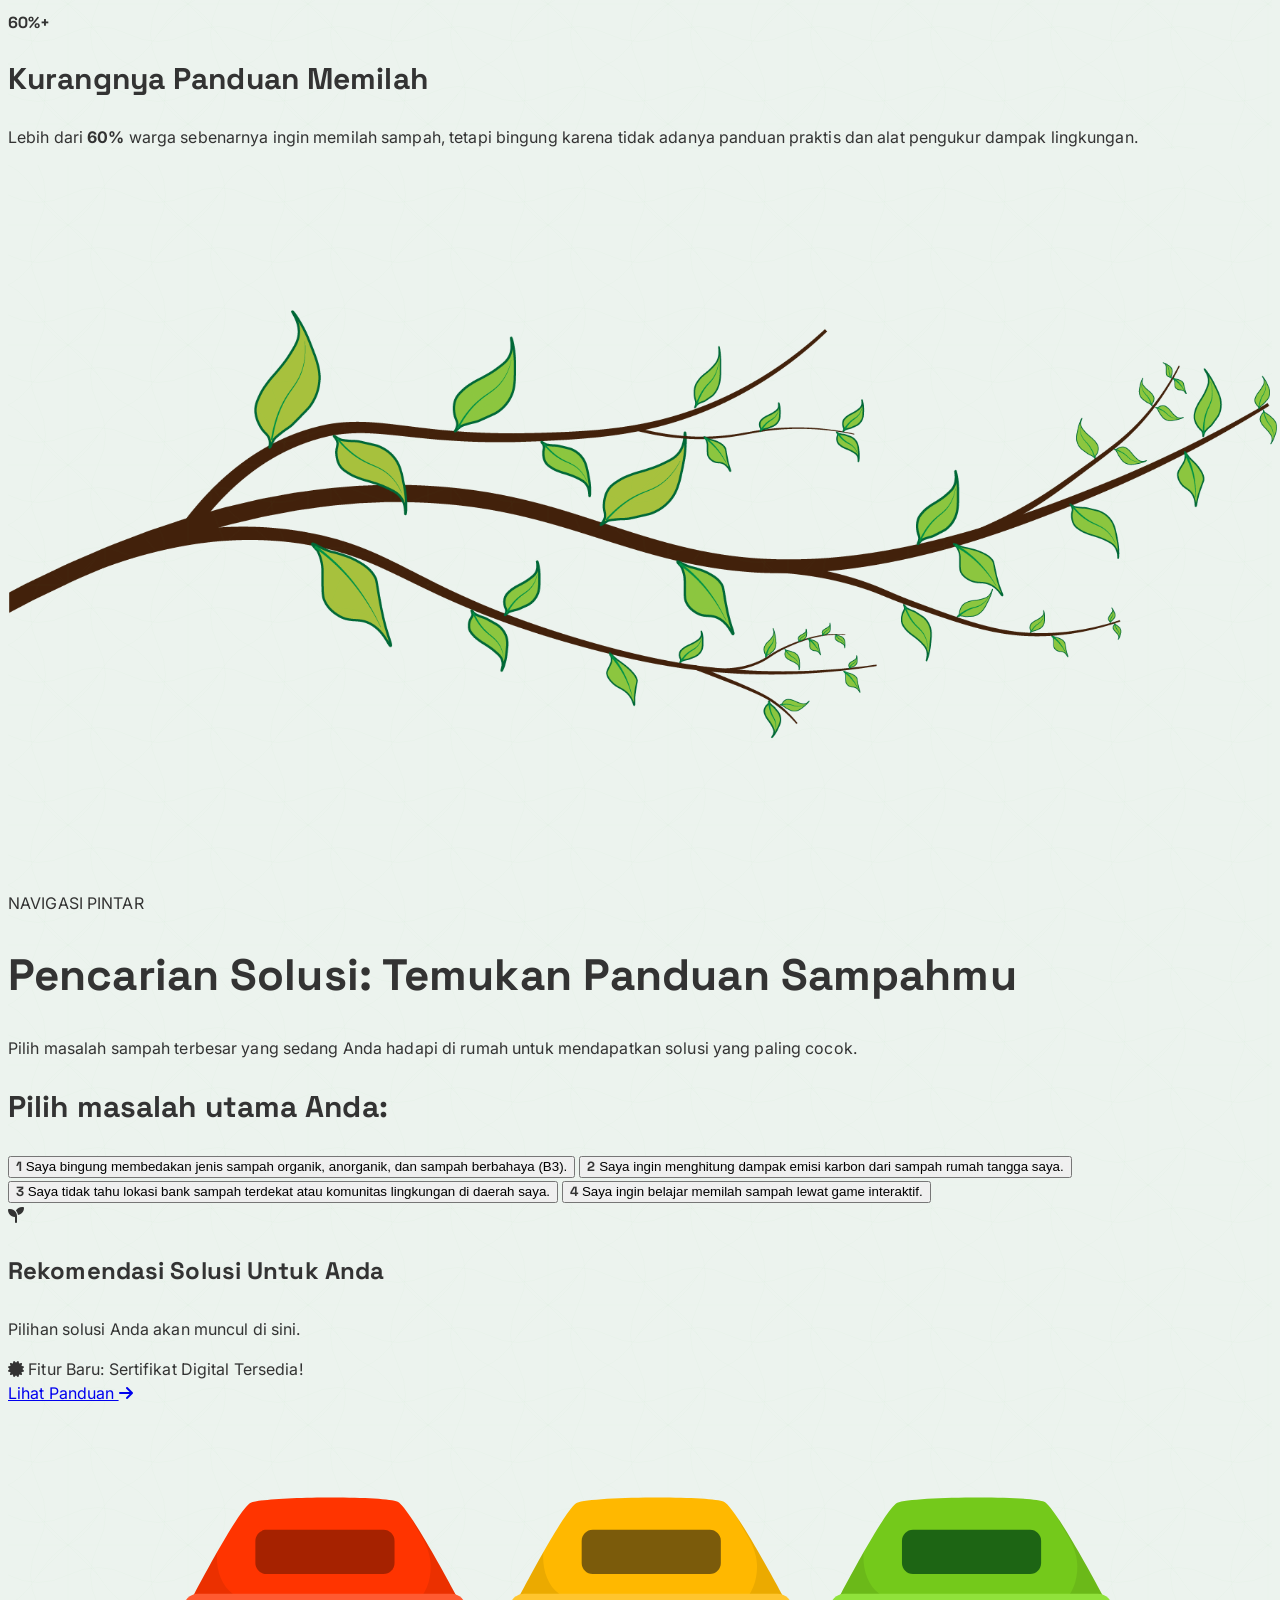
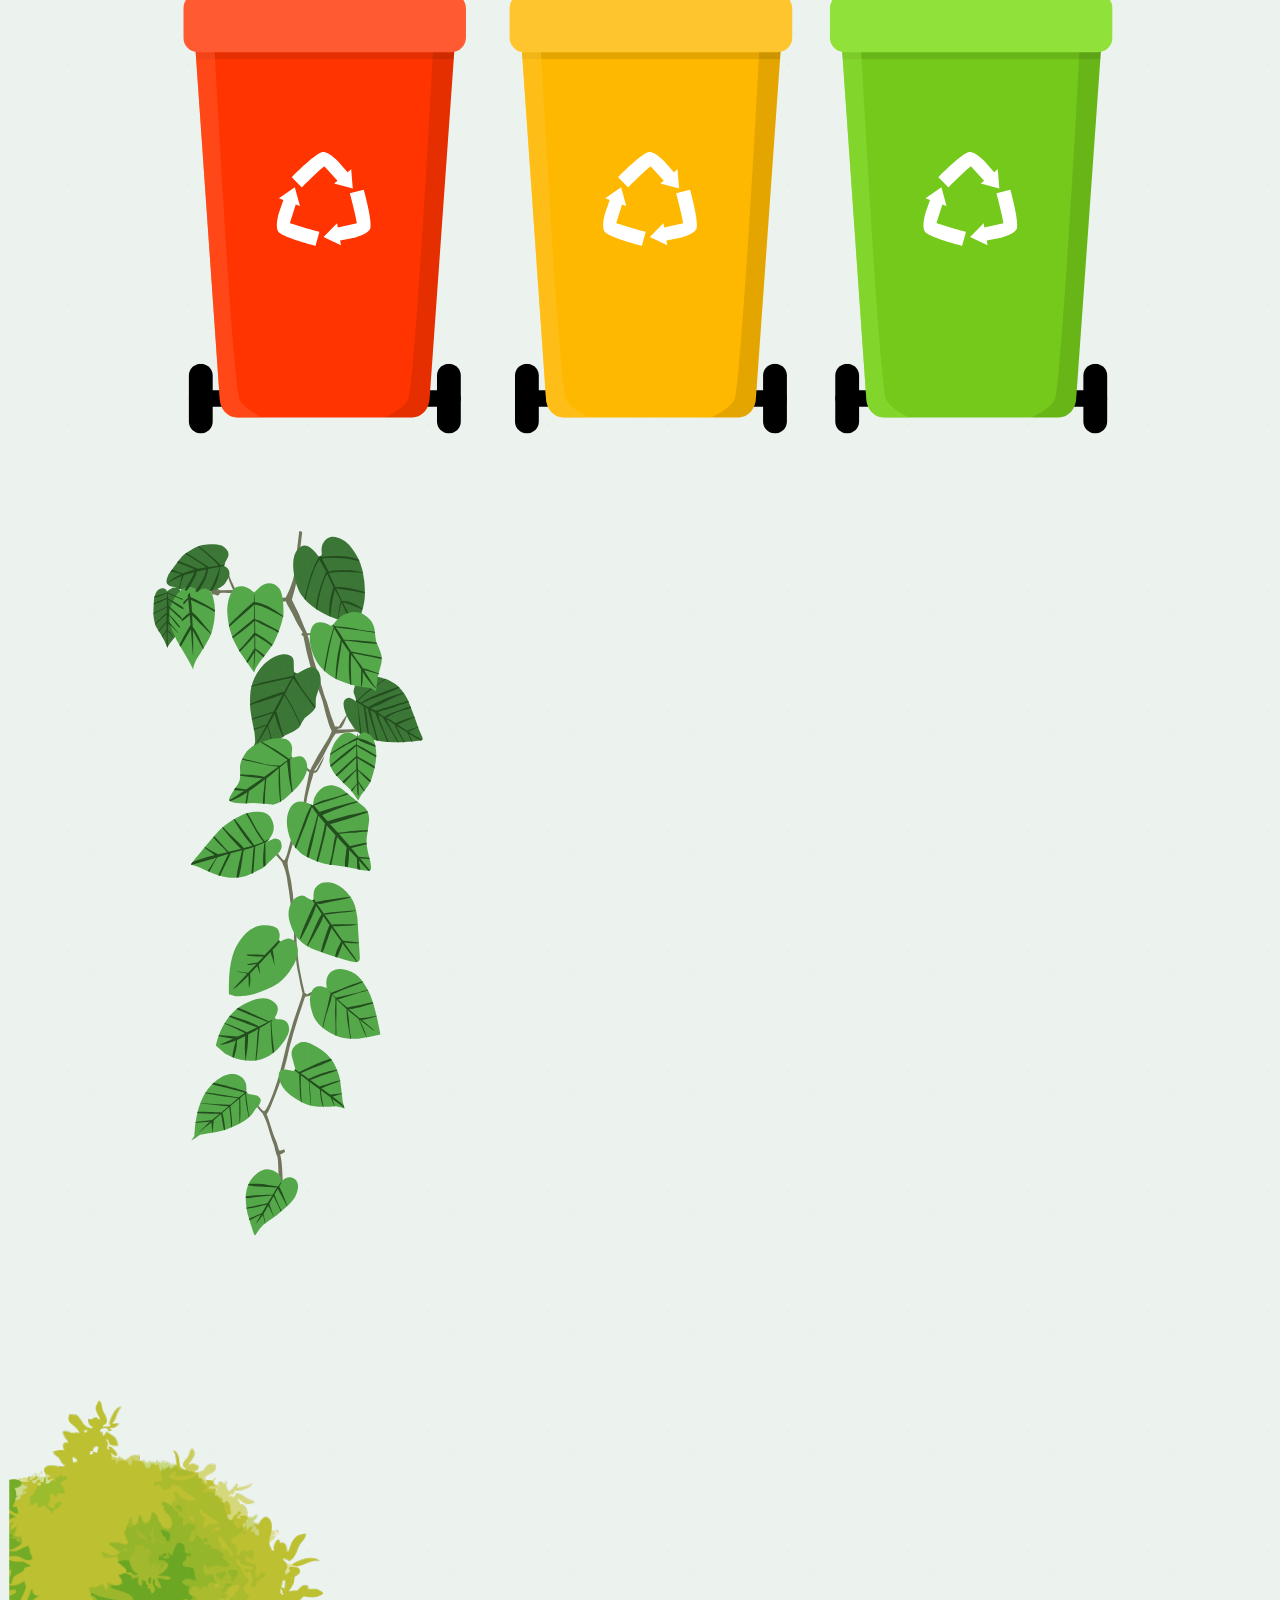
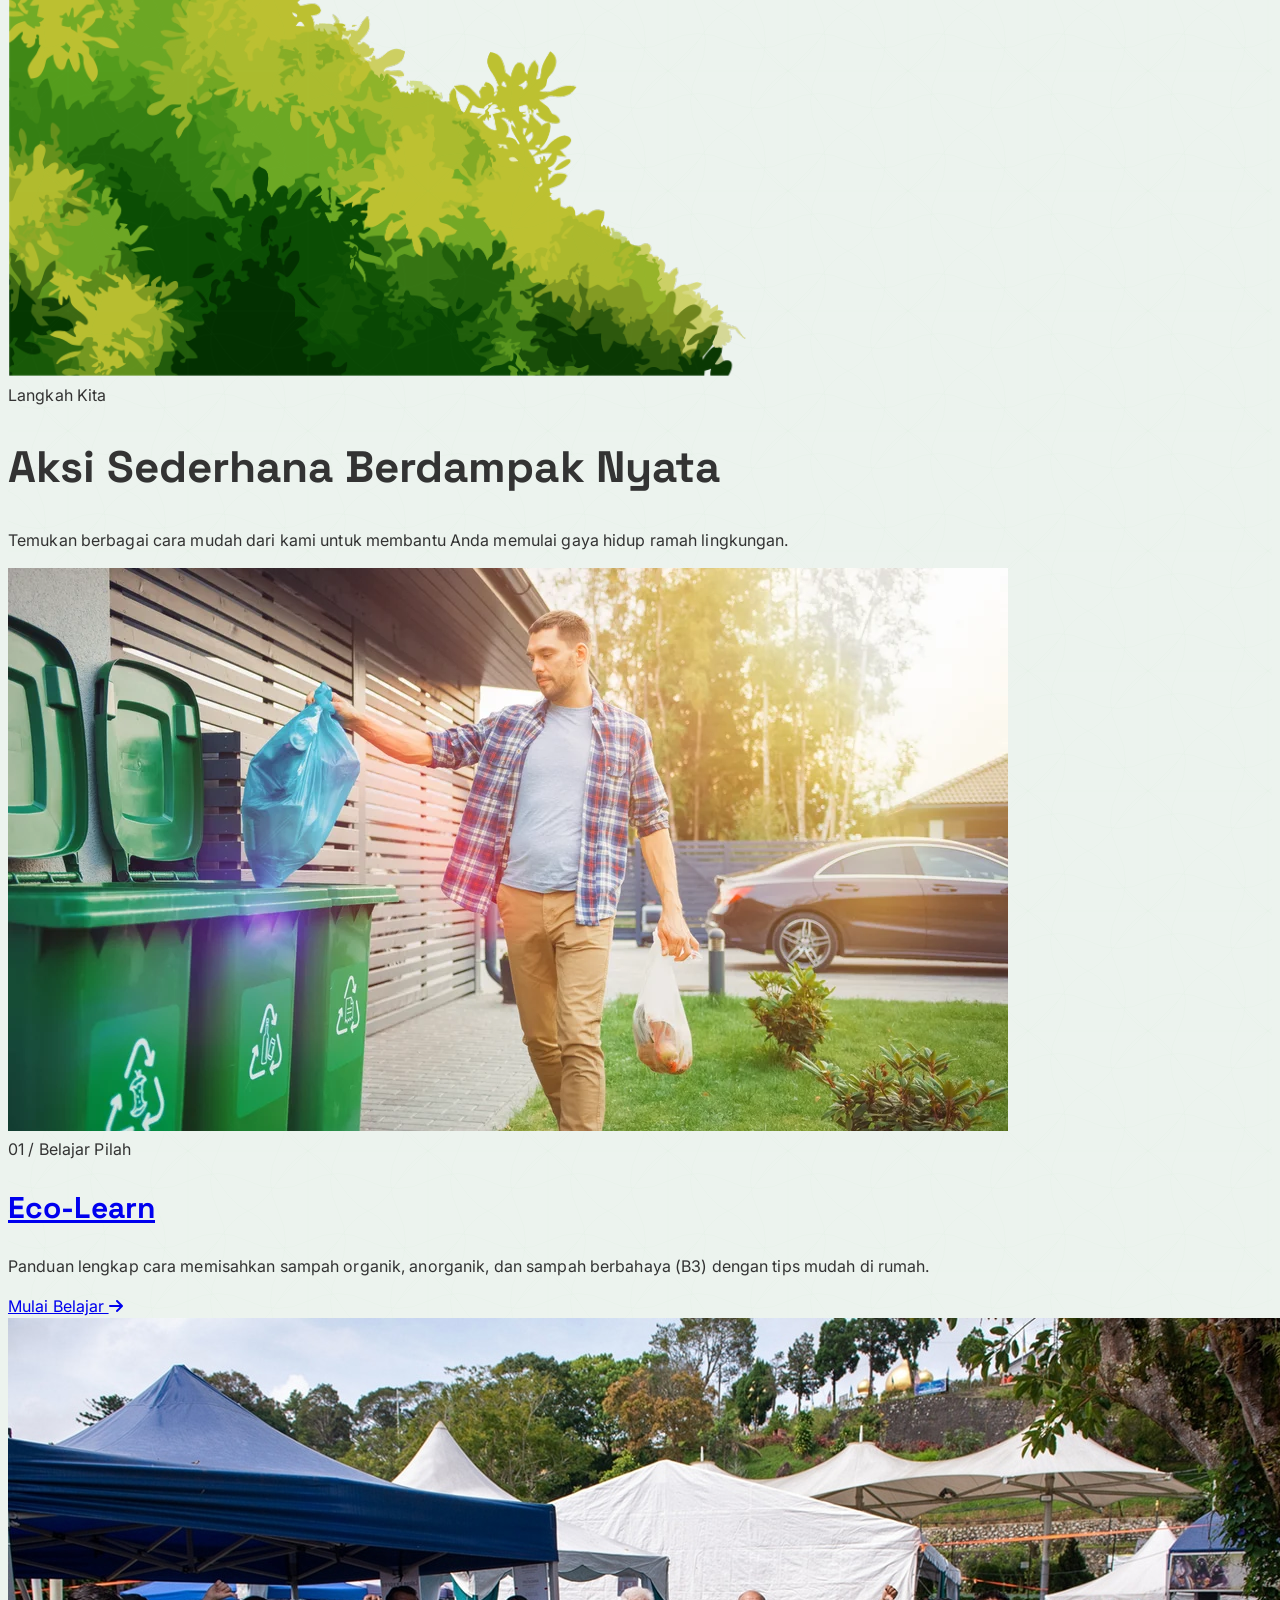
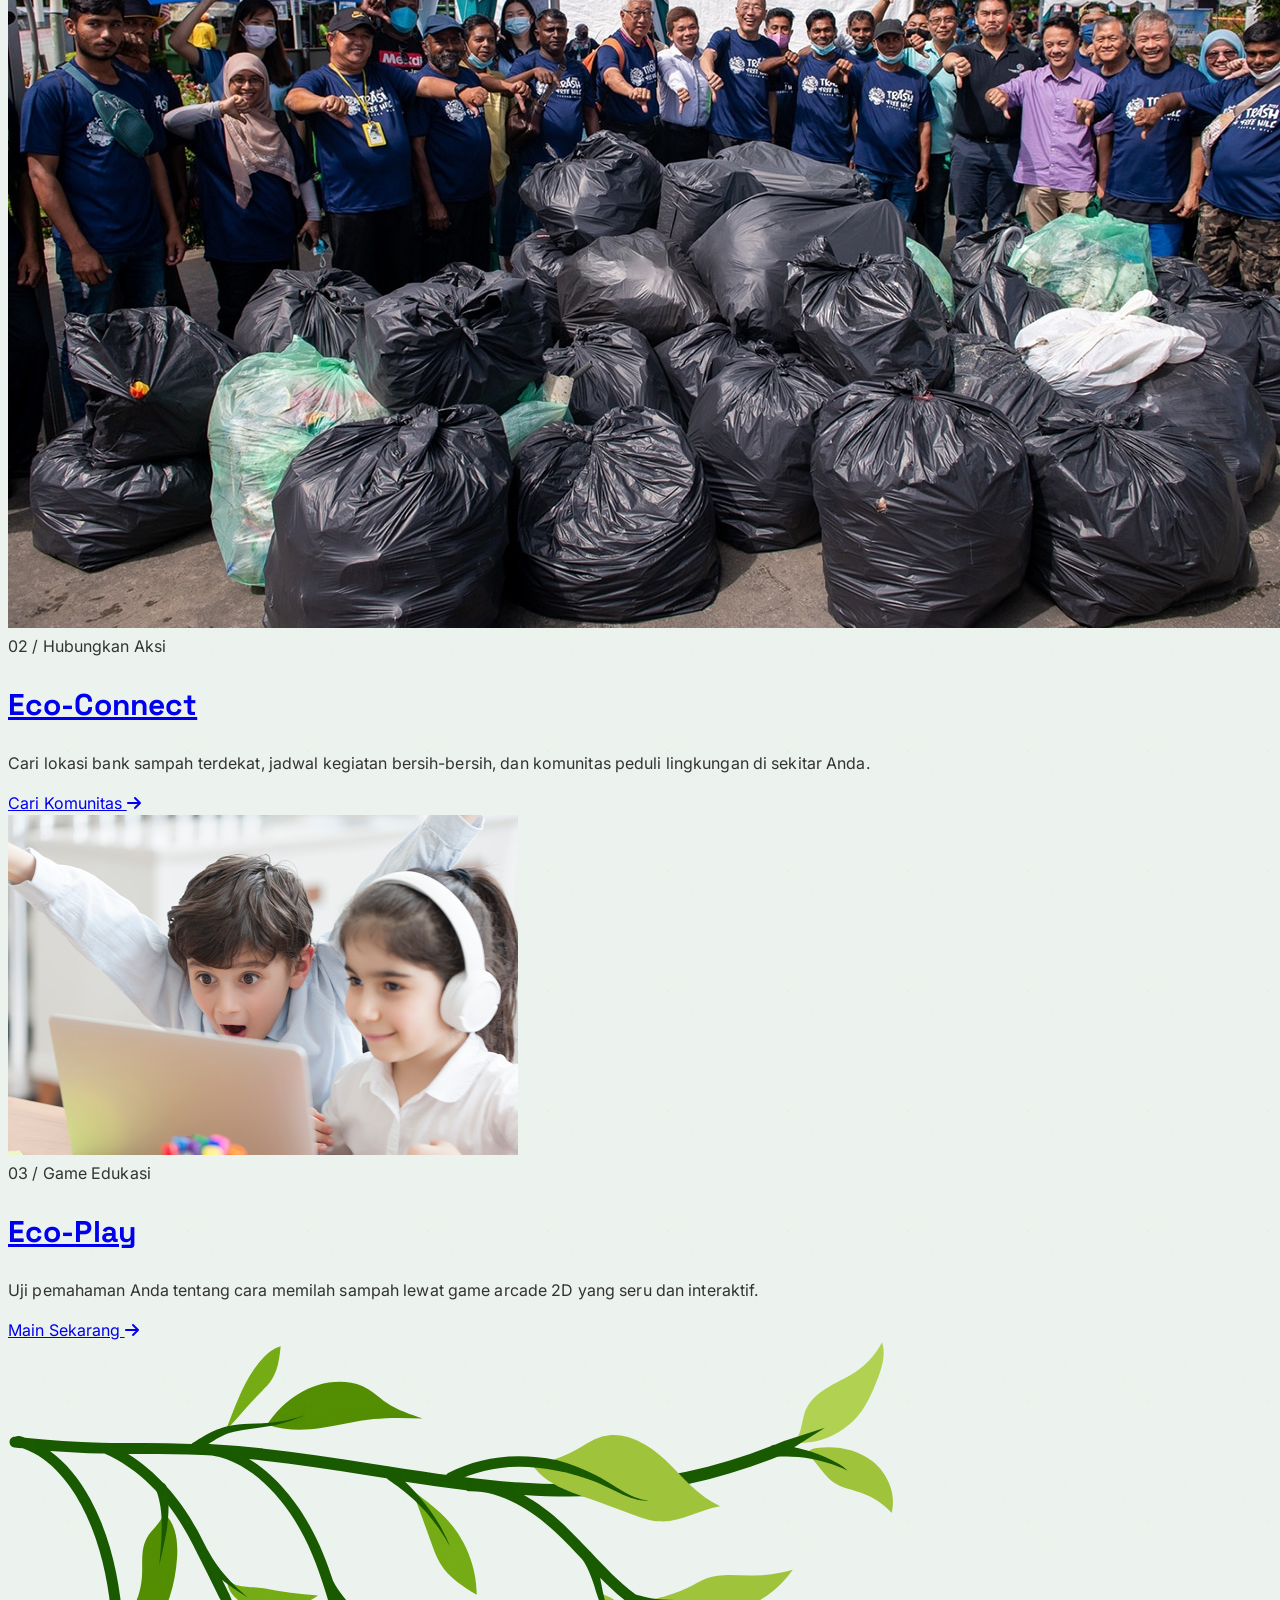
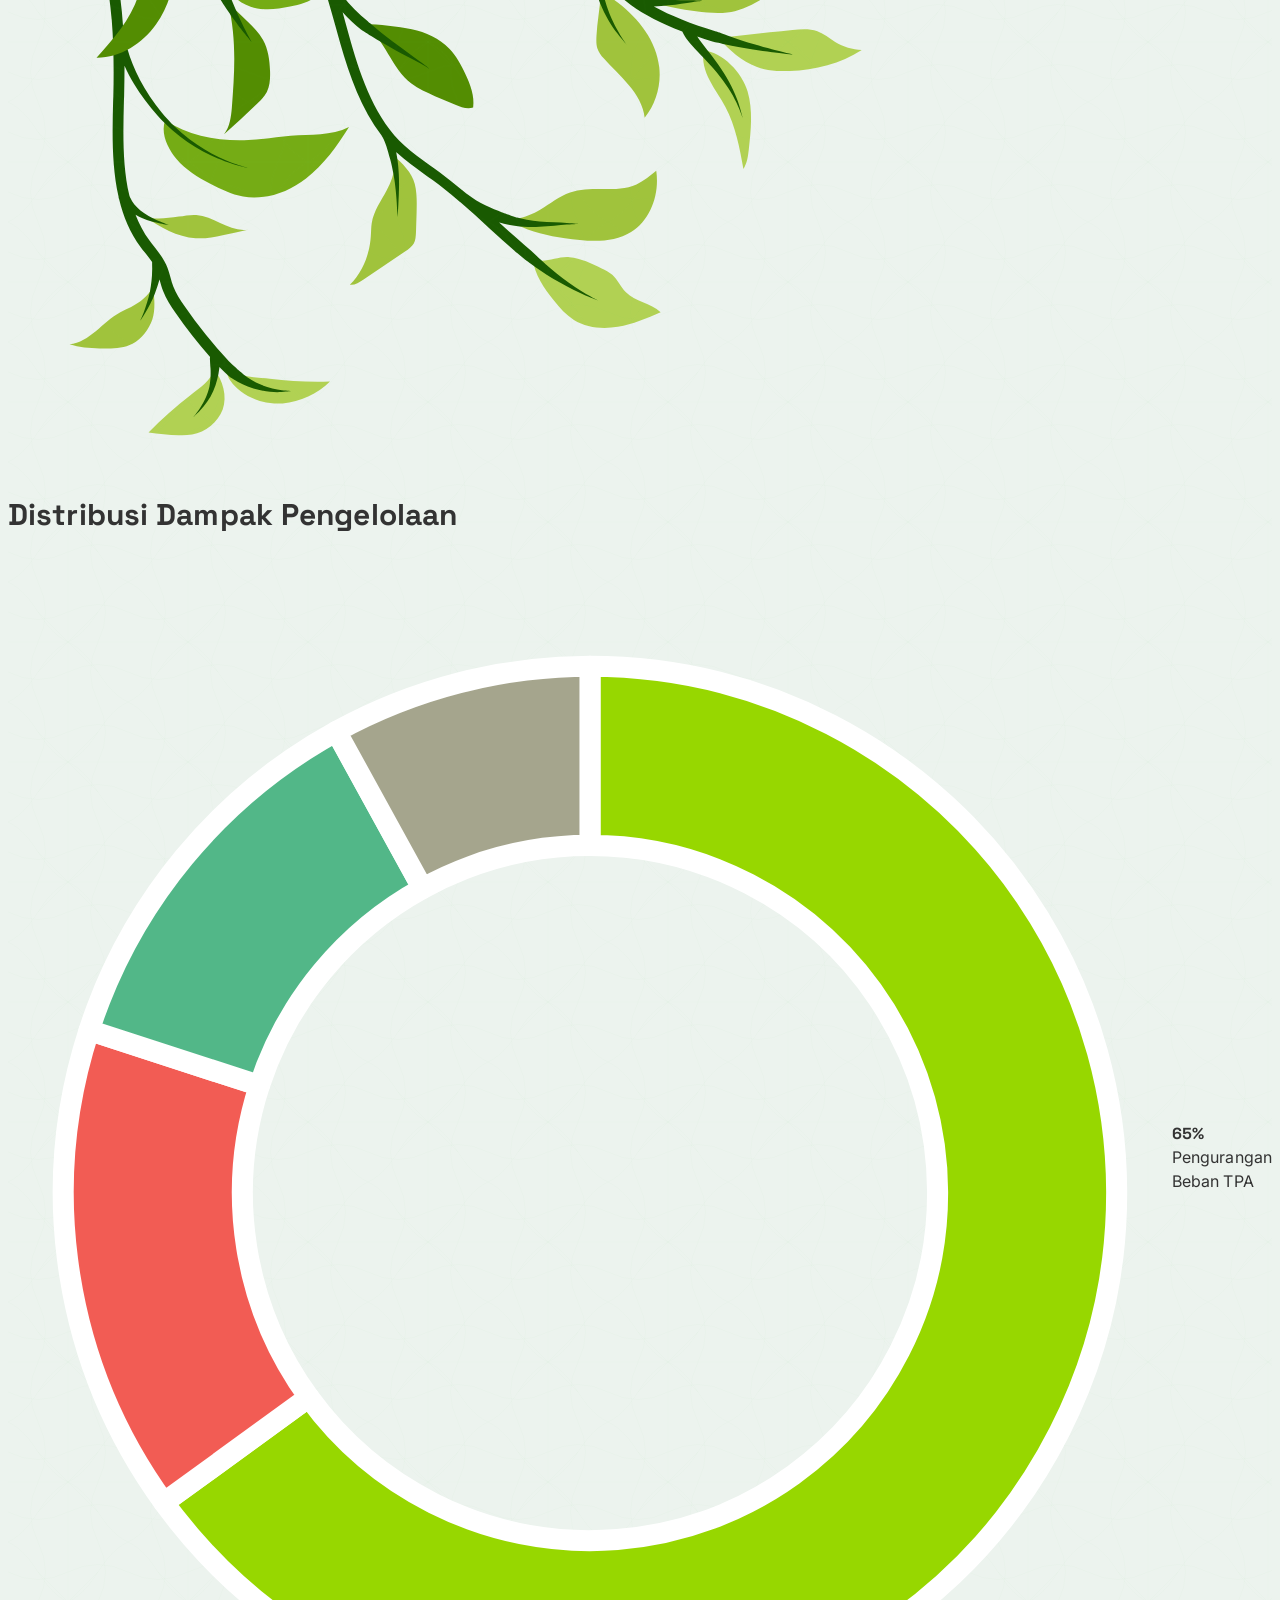
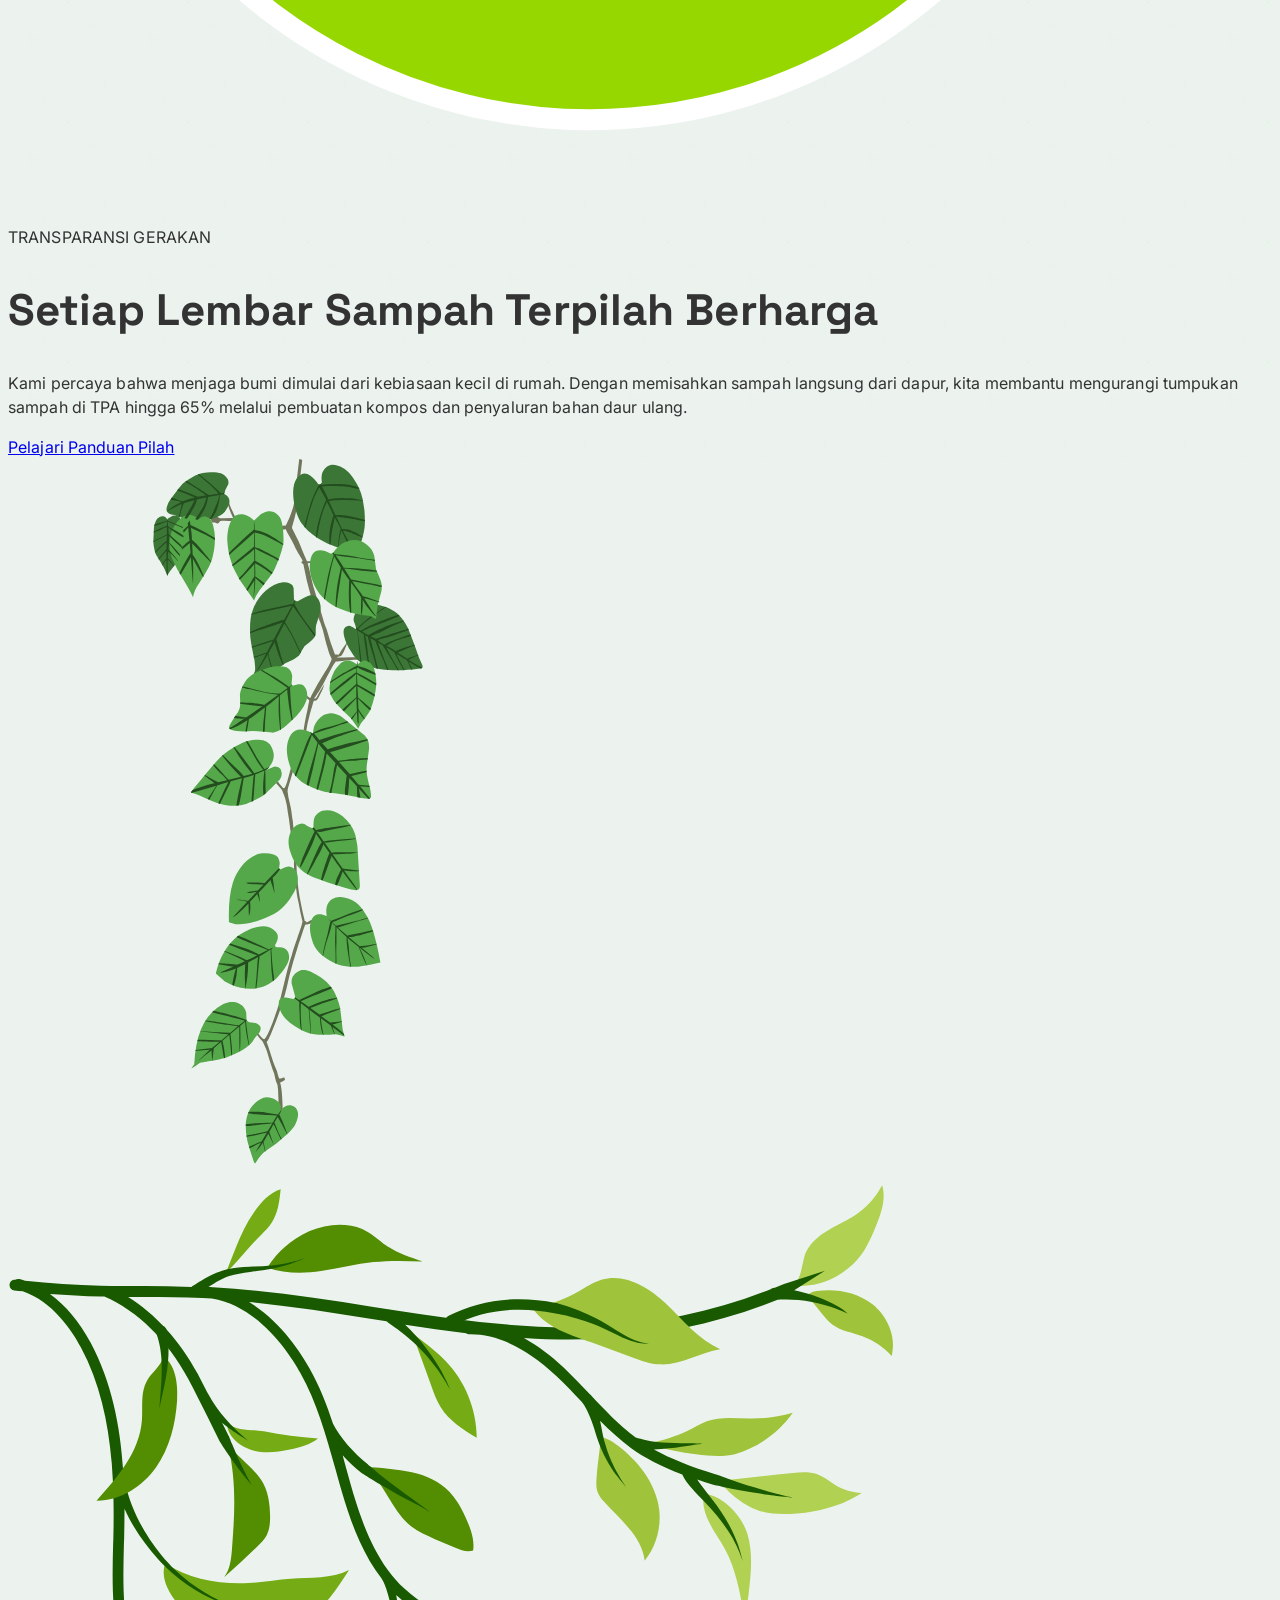
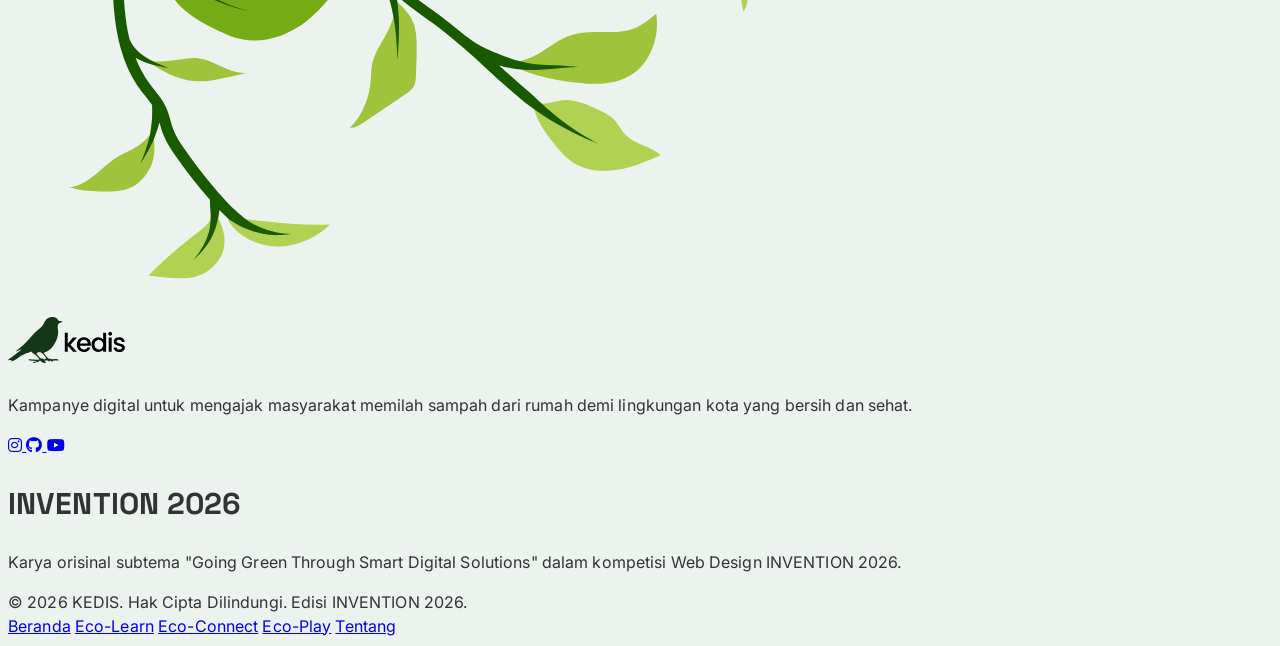
==== commit fd499b2b: "Refactor game description and enhance certificate modal functionality; update UI elements across mul" ====
--- a/index.html
+++ b/index.html
@@ -1,4 +1,4 @@
-<!DOCTYPE html>
+﻿<!DOCTYPE html>
 <html lang="id">
 
 <head>
@@ -48,7 +48,7 @@
       <!-- Desktop Nav -->
       <nav aria-label="Navigasi Utama" class="hidden md:flex items-center space-x-7 text-sm font-semibold">
         <a href="index.html" class="nav-link nav-link-active pb-0.5 border-b-2">Beranda</a>
-        
+
         <!-- Eco-Learn Dropdown -->
         <div class="relative py-2">
           <button id="desktop-dropdown-trigger" type="button" class="nav-link pb-0.5 border-b-2 border-transparent flex items-center gap-1 hover:text-inkBlack transition-colors">
@@ -61,14 +61,13 @@
         </div>
 
         <a href="komunitas.html" class="nav-link pb-0.5 border-b-2 border-transparent">Eco-Connect</a>
-        <a href="game.html" class="nav-link pb-0.5 border-b-2 border-transparent">Eco-Play</a>
         <a href="tentang.html" class="nav-link pb-0.5 border-b-2 border-transparent">Tentang</a>
       </nav>
 
       <!-- CTA + Hamburger -->
       <div class="flex items-center gap-3">
-        <a href="game.html" class="hidden sm:inline-flex items-center justify-center px-5 py-2 rounded-full bg-limeCanopy hover:opacity-90 text-inkBlack text-xs font-bold uppercase tracking-wider transition-all duration-200 pulse-attract">
-          <i class="fa-solid fa-gamepad mr-1.5"></i> Simulasi Pilah
+        <a href="game.html" class="hidden sm:inline-flex items-center justify-center px-5 py-2 rounded-full bg-[#07503f] hover:opacity-90 text-white text-xs font-medium uppercase tracking-wider transition-all duration-200 pulse-attract">
+          <i class="fa-solid fa-gamepad mr-1.5"></i> Ayo Main
         </a>
         <button id="mobile-menu-button" type="button" aria-expanded="false" aria-controls="mobile-menu" aria-label="Buka menu navigasi" class="md:hidden w-11 h-11 flex items-center justify-center">
           <i class="fa-solid fa-bars text-xl"></i>
@@ -80,7 +79,7 @@
     <div id="mobile-menu" class="hidden md:hidden floating-menu mx-4 mt-0">
       <nav aria-label="Navigasi Seluler" class="flex flex-col space-y-4 text-sm font-semibold">
         <a href="index.html" class="text-inkBlack">Beranda</a>
-        
+
         <!-- Mobile Eco-Learn Submenu -->
         <div class="space-y-2">
           <span class="text-stoneGray uppercase text-[10px] tracking-wider font-bold block">Eco-Learn</span>
@@ -91,22 +90,23 @@
         </div>
 
         <a href="komunitas.html" class="text-stoneGray hover:text-inkBlack">Eco-Connect</a>
-        <a href="game.html" class="text-stoneGray hover:text-inkBlack">Eco-Play</a>
         <a href="tentang.html" class="text-stoneGray hover:text-inkBlack">Tentang Kami</a>
-        <a href="game.html" class="mt-1 inline-flex items-center justify-center py-3 rounded-full bg-limeCanopy text-inkBlack text-xs font-bold uppercase tracking-wider">
-          <i class="fa-solid fa-gamepad mr-1.5"></i> Mainkan
+        <a href="game.html" class="mt-1 inline-flex items-center justify-center py-3 rounded-full bg-[#07503f] text-white text-xs font-bold uppercase tracking-wider">
+          <i class="fa-solid fa-gamepad mr-1.5"></i> Ayo Main
         </a>
       </nav>
     </div>
   </header>   <!-- Full-bleed Leaf Hero Section -->
   <section class="sticky top-0 z-0 w-full h-screen flex items-center justify-center overflow-hidden bg-[#122817]"> <!-- Nature Photograph background -->
-    <div class="absolute inset-0 z-0"> <img src="https://images.unsplash.com/photo-1502082553048-f009c37129b9?auto=format&fit=crop&w=1600&q=80" alt="Dedaunan Hijau Rimbun" class="w-full h-full object-cover opacity-45"> <!-- Deep green translucent overlay to ensure text legibility -->
+    <div class="absolute inset-0 z-0">
+      <!-- Foto oleh Eberhard Grossgasteiger, sumber: https://unsplash.com/photos/f009c37129b9, Unsplash License -->
+      <img src="https://images.unsplash.com/photo-1502082553048-f009c37129b9?auto=format&fit=crop&w=1600&q=80" alt="Dedaunan Hijau Rimbun" class="w-full h-full object-cover opacity-45"> <!-- Deep green translucent overlay to ensure text legibility -->
       <div class="absolute inset-0 bg-[#122817]/75">
       </div>
     </div> <!-- Centered Content Stack -->
     <div class="relative z-10 max-w-4xl mx-auto px-6 text-center space-y-8 animate-on-scroll">
-      <h1 class="text-hero font-display font-bold text-white tracking-tight leading-tight"> Pilah Sampahmu.<br class="hidden sm:inline"> Hijaukan Bumi Kita. </h1> <!-- Massive Hero Search Bar (Simulated) -->
-      <form id="hero-search-form" action="edukasi.html" method="GET" class="w-full max-w-2xl mx-auto relative flex items-center h-16 rounded-pill bg-paperWhite shadow-ecosia-xl px-2">
+      <h1 class="text-hero font-display font-bold text-white tracking-tight leading-tight"> Pilah Sampahmu.<br class="hidden sm:inline"> <span id="hero-dynamic-text" class="text-limeCanopy inline-block min-h-[1.2em]">Hijaukan Bumi Kita.</span> </h1> <!-- Massive Hero Search Bar (Simulated) -->
+      <form id="hero-search-form" action="edukasi.html" method="GET" class="w-full max-w-2xl mx-auto relative flex items-center h-16 rounded-pill bg-paperWhite shadow-kedis-xl px-2">
         <i class="fa-solid fa-magnifying-glass text-stoneGray text-lg ml-4"></i>
         <input type="text" id="hero-search-input" name="q" autocomplete="off" placeholder="Cari panduan memilah sampah..." aria-label="Cari panduan memilah sampah" class="w-full h-full bg-transparent px-4 text-inkBlack font-medium placeholder-stoneGray/80 outline-none">
         <!-- Interactive outline badge -->
@@ -118,7 +118,7 @@
         </div>
       </form>
       <!-- Floating Stats Card (Dark Translucent with high blur shadow) -->
-      <div class="w-full max-w-3xl mx-auto bg-inkBlack/35 backdrop-blur-md rounded-card border border-white/10 p-6 md:p-8 shadow-ecosia-xl flex flex-col md:flex-row justify-around items-center gap-6 md:gap-4 text-white"> 
+      <div class="w-full max-w-3xl mx-auto bg-inkBlack/35 backdrop-blur-md rounded-card border border-white/10 p-6 md:p-8 shadow-kedis-xl flex flex-col md:flex-row justify-around items-center gap-6 md:gap-4 text-white">
         <!-- Stat 1 -->
         <div class="flex items-center space-x-4 text-left">
           <div class="text-3xl text-limeCanopy shrink-0">
@@ -126,11 +126,11 @@
           </div>
           <div>
             <div class="font-display text-white text-xl md:text-2xl font-bold leading-none tabular-nums">85 Ton</div>
-            <div class="text-[10px] text-limeCanopy/90 font-bold uppercase tracking-wider mt-1.5">Timbulan Harian Kota</div>
-          </div>
-        </div> 
+            <div class="text-[10px] text-limeCanopy/90 font-bold uppercase tracking-wider mt-1.5">Sampah Kota per Hari</div>
+          </div>
+        </div>
         <!-- Vertical separator -->
-        <div class="hidden md:block w-px h-10 bg-white/25"></div> 
+        <div class="hidden md:block w-px h-10 bg-white/25"></div>
         <!-- Stat 2 -->
         <div class="flex items-center space-x-4 text-left">
           <div class="text-3xl text-limeCanopy shrink-0">
@@ -138,11 +138,11 @@
           </div>
           <div>
             <div class="font-display text-white text-xl md:text-2xl font-bold leading-none tabular-nums">40% Organik</div>
-            <div class="text-[10px] text-limeCanopy/90 font-bold uppercase tracking-wider mt-1.5">Limbah Basah di TPA</div>
+            <div class="text-[10px] text-limeCanopy/90 font-bold uppercase tracking-wider mt-1.5">Sampah Dapur di TPA</div>
           </div>
         </div>
         <!-- Vertical separator -->
-        <div class="hidden md:block w-px h-10 bg-white/25"></div> 
+        <div class="hidden md:block w-px h-10 bg-white/25"></div>
         <!-- Stat 3 -->
         <div class="flex items-center space-x-4 text-left">
           <div class="text-3xl text-limeCanopy shrink-0">
@@ -150,7 +150,7 @@
           </div>
           <div>
             <div class="font-display text-white text-xl md:text-2xl font-bold leading-none tabular-nums">9,4 Ton</div>
-            <div class="text-[10px] text-limeCanopy/90 font-bold uppercase tracking-wider mt-1.5">Target Reduksi CO₂</div>
+            <div class="text-[10px] text-limeCanopy/90 font-bold uppercase tracking-wider mt-1.5">Target Pengurangan CO₂</div>
           </div>
         </div>
       </div>
@@ -166,7 +166,7 @@
   <section class="w-full bg-ecoGreen border-b border-ashBorder/20 relative overflow-hidden flex flex-col lg:flex-row items-stretch leaf-vein-texture">
     <!-- User Asset: DaunBanyakBorder1 at bottom-right corner -->
     <img src="assets/element/DaunBanyakBorder1.svg" class="absolute -right-16 -bottom-16 w-[64rem] h-auto opacity-[0.08] pointer-events-none select-none z-0 object-contain transform scale-x-[-1]" alt="">
-    
+
     <!-- Left Column: Full-Bleed Image (Touches left browser edge, fades to gradient on right) -->
     <div class="relative w-full lg:w-1/2 min-h-[350px] lg:min-h-[700px] shrink-0 animate-on-scroll">
       <!-- Image on the Left (spans full width of left half to prevent sharp cut-off edges) -->
@@ -182,21 +182,21 @@
     <!-- Right Column: Container-Aligned Content & Stats -->
     <div class="w-full lg:w-1/2 flex items-center py-16 sm:py-24 px-6 sm:px-12 lg:pl-16 lg:pr-[max(24px,calc((100vw-1280px)/2+24px))]">
       <div class="max-w-xl w-full space-y-8">
-        
+
         <!-- Editorial Intro -->
         <div class="space-y-4">
           <div class="space-y-2 animate-on-scroll">
             <span class="text-xs font-bold uppercase tracking-widest text-stoneGray">Analisis Krisis</span>
-            <h2 class="font-display text-4xl sm:text-5xl font-bold text-inkBlack leading-tight tracking-tight">
+            <h2 class="font-display text-4xl sm:text-5xl lg:text-6xl font-bold text-inkBlack leading-tight tracking-tight">
               Mengapa Cara Lama Tidak Lagi Cukup?
             </h2>
           </div>
           <p class="text-stoneGray text-sm sm:text-base leading-relaxed animate-on-scroll">
-            Pertumbuhan kota yang eksponensial menyisakan krisis pengelolaan limbah tersembunyi. Data di bawah menunjukkan urgensi untuk mulai memilah sampah secara mandiri dari pintu rumah tangga demi menjaga keberlanjutan bumi kita.
+            Pertumbuhan kota yang cepat menyisakan masalah penumpukan sampah yang serius. Data di bawah ini menunjukkan mengapa kita harus mulai memilah sampah dari rumah untuk menyelamatkan lingkungan sekitar kita.
           </p>
           <div class="pt-2 animate-on-scroll">
             <a href="edukasi.html" class="inline-flex items-center text-xs font-bold uppercase tracking-wider text-inkBlack hover:opacity-85 transition-opacity group">
-              Pelajari aksi nyata kita 
+              Pelajari aksi nyata kita
               <i class="fa-solid fa-arrow-right ml-2 transform group-hover:translate-x-1 transition-transform"></i>
             </a>
           </div>
@@ -204,7 +204,7 @@
 
         <!-- Vertical Editorial Stats -->
         <div class="divide-y divide-inkBlack/10 border-t border-b border-inkBlack/10">
-          
+
           <!-- Stat 1 -->
           <div class="py-6 flex flex-col sm:flex-row sm:items-start justify-between gap-4 sm:gap-6 animate-on-scroll group">
             <div class="flex flex-col sm:flex-row sm:items-start gap-4 sm:gap-6">
@@ -212,16 +212,14 @@
                 <span class="counter-value" data-counter="81">0</span>%
               </div>
               <div class="space-y-1">
-                <h3 class="font-display text-lg font-bold text-inkBlack">Kebuntuan di Hulu</h3>
+                <h3 class="font-display text-lg font-bold text-inkBlack">Masalah Sampah Rumah Tangga</h3>
                 <p class="text-stoneGray text-xs sm:text-sm leading-relaxed">
-                  <strong class="text-inkBlack font-semibold">81%</strong> sampah rumah tangga tercampur langsung di tempat pembuangan, merusak potensi daur ulang materi anorganik.
+                  Sekitar <strong class="text-inkBlack font-semibold">81%</strong> sampah rumah tangga langsung dibuang tanpa dipilah, sehingga sampah daur ulang seperti plastik dan kertas menjadi kotor dan rusak.
                 </p>
               </div>
             </div>
-            <!-- User Asset: SampahPlastikHitam -->
-            <img src="assets/element/SampahPlastikHitam.svg" class="w-12 h-12 shrink-0 opacity-70 group-hover:opacity-100 transition-opacity hidden sm:block object-contain" alt="Sampah Plastik Hitam">
-          </div>
-          
+          </div>
+
           <!-- Stat 2 -->
           <div class="py-6 flex flex-col sm:flex-row sm:items-start justify-between gap-4 sm:gap-6 animate-on-scroll group">
             <div class="flex flex-col sm:flex-row sm:items-start gap-4 sm:gap-6">
@@ -229,16 +227,14 @@
                 <span class="counter-value" data-counter="25">0</span>x
               </div>
               <div class="space-y-1">
-                <h3 class="font-display text-lg font-bold text-inkBlack">Metana di TPA</h3>
+                <h3 class="font-display text-lg font-bold text-inkBlack">Gas Berbahaya di Tempat Pembuangan</h3>
                 <p class="text-stoneGray text-xs sm:text-sm leading-relaxed">
-                  Sampah organik basah yang tertimbun anaerob menghasilkan gas metana dengan pemanasan global <strong class="text-inkBlack font-semibold">25 kali</strong> lebih kuat dari CO₂.
+                  Sampah makanan yang menumpuk menghasilkan gas metana, penyebab pemanasan global yang <strong class="text-inkBlack font-semibold">25 kali</strong> lebih berbahaya dibanding CO₂.
                 </p>
               </div>
             </div>
-            <!-- User Asset: BotolBotolSampahBekas -->
-            <img src="assets/element/BotolBotolSampahBekas.svg" class="w-12 h-12 shrink-0 opacity-70 group-hover:opacity-100 transition-opacity hidden sm:block object-contain" alt="Botol Sampah Bekas">
-          </div>
-          
+          </div>
+
           <!-- Stat 3 -->
           <div class="py-6 flex flex-col sm:flex-row sm:items-start justify-between gap-4 sm:gap-6 animate-on-scroll group">
             <div class="flex flex-col sm:flex-row sm:items-start gap-4 sm:gap-6">
@@ -246,18 +242,16 @@
                 <span class="counter-value" data-counter="60">0</span>%+
               </div>
               <div class="space-y-1">
-                <h3 class="font-display text-lg font-bold text-inkBlack">Partisipasi Digital Rendah</h3>
+                <h3 class="font-display text-lg font-bold text-inkBlack">Kurangnya Panduan Memilah</h3>
                 <p class="text-stoneGray text-xs sm:text-sm leading-relaxed">
-                  <strong class="text-inkBlack font-semibold">60%+</strong> warga kota ingin mendaur ulang, namun terhambat ketiadaan panduan digital dan alat kalkulasi emisi karbon.
+                  Lebih dari <strong class="text-inkBlack font-semibold">60%</strong> warga sebenarnya ingin memilah sampah, tetapi bingung karena tidak adanya panduan praktis dan alat pengukur dampak lingkungan.
                 </p>
               </div>
             </div>
-            <!-- User Asset: Recycle -->
-            <img src="assets/element/Recycle.svg" class="w-12 h-12 shrink-0 opacity-70 group-hover:opacity-100 transition-opacity hidden sm:block object-contain" alt="Logo Daur Ulang">
-          </div>
-          
-        </div>
-        
+          </div>
+
+        </div>
+
       </div>
     </div>
   </section>   <!-- Section 1.7: Eco-Diagnosis Wizard — Lime Canopy Band -->
@@ -273,40 +267,40 @@
     </div>
         <div class="max-w-4xl mx-auto px-6 py-20 relative z-[1]">
           <div class="text-center space-y-4 mb-12 animate-on-scroll"> <span class="text-xs font-bold uppercase tracking-widest text-stoneGray">NAVIGASI PINTAR</span>
-            <h2 class="font-display text-display font-bold text-inkBlack">Eco-Diagnosis: Cari Solusi Hijau Anda</h2>
-            <p class="text-stoneGray max-w-xl mx-auto text-sm sm:text-base leading-relaxed"> Pilih kendala lingkungan terbesar yang Anda hadapi saat ini untuk menemukan panduan digital yang paling sesuai. </p>
+            <h2 class="font-display text-4xl sm:text-5xl lg:text-6xl font-bold text-inkBlack">Pencarian Solusi: Temukan Panduan Sampahmu</h2>
+            <p class="text-stoneGray max-w-xl mx-auto text-sm sm:text-base leading-relaxed"> Pilih masalah sampah terbesar yang sedang Anda hadapi di rumah untuk mendapatkan solusi yang paling cocok. </p>
           </div>
           <div class="bg-paperWhite rounded-card border border-ashBorder/20 p-6 sm:p-10 space-y-8 animate-on-scroll"> <!-- Step 1: Question -->
             <div class="space-y-4">
-              <h3 class="font-display text-lg font-bold text-inkBlack">Pilih kendala utama Anda:</h3>
-              <div class="grid grid-cols-1 gap-4" id="diagnosis-options" role="radiogroup" aria-label="Eco-Diagnosis Options"> 
-                <button type="button" role="radio" aria-checked="false" data-opt="1" class="diag-opt-btn flex items-center text-left p-4 rounded-2xl bg-paperWhite border border-ashBorder/30 hover:border-inkBlack transition-all text-sm font-semibold text-inkBlack gap-4"> 
-                  <span class="w-8 h-8 rounded-full border border-ashBorder flex items-center justify-center shrink-0 text-xs font-bold font-display diag-num-indicator bg-paperWhite">1</span> 
-                  <span>Saya bingung cara membedakan kategori sampah organik, anorganik, dan B3.</span> 
-                </button> 
-                <button type="button" role="radio" aria-checked="false" data-opt="2" class="diag-opt-btn flex items-center text-left p-4 rounded-2xl bg-paperWhite border border-ashBorder/30 hover:border-inkBlack transition-all text-sm font-semibold text-inkBlack gap-4"> 
-                  <span class="w-8 h-8 rounded-full border border-ashBorder flex items-center justify-center shrink-0 text-xs font-bold font-display diag-num-indicator bg-paperWhite">2</span> 
-                  <span>Saya ingin tahu berapa emisi karbon yang dihasilkan oleh sampah rumah tangga saya.</span> 
-                </button> 
-                <button type="button" role="radio" aria-checked="false" data-opt="3" class="diag-opt-btn flex items-center text-left p-4 rounded-2xl bg-paperWhite border border-ashBorder/30 hover:border-inkBlack transition-all text-sm font-semibold text-inkBlack gap-4"> 
-                  <span class="w-8 h-8 rounded-full border border-ashBorder flex items-center justify-center shrink-0 text-xs font-bold font-display diag-num-indicator bg-paperWhite">3</span> 
-                  <span>Saya tidak tahu lokasi bank sampah terdekat atau kelompok peduli lingkungan di daerah saya.</span> 
-                </button> 
-                <button type="button" role="radio" aria-checked="false" data-opt="4" class="diag-opt-btn flex items-center text-left p-4 rounded-2xl bg-paperWhite border border-ashBorder/30 hover:border-inkBlack transition-all text-sm font-semibold text-inkBlack gap-4"> 
-                  <span class="w-8 h-8 rounded-full border border-ashBorder flex items-center justify-center shrink-0 text-xs font-bold font-display diag-num-indicator bg-paperWhite">4</span> 
-                  <span>Saya ingin menguji kemampuan memilah sampah saya melalui simulasi game yang interaktif.</span> 
-                </button> 
+              <h3 class="font-display text-lg font-bold text-inkBlack">Pilih masalah utama Anda:</h3>
+              <div class="grid grid-cols-1 gap-4" id="diagnosis-options" role="radiogroup" aria-label="Eco-Diagnosis Options">
+                <button type="button" role="radio" aria-checked="false" data-opt="1" class="diag-opt-btn flex items-center text-left p-4 rounded-2xl bg-paperWhite border border-ashBorder/30 hover:border-inkBlack transition-all text-sm font-semibold text-inkBlack gap-4">
+                  <span class="w-8 h-8 rounded-full border border-ashBorder flex items-center justify-center shrink-0 text-xs font-bold font-display diag-num-indicator bg-paperWhite">1</span>
+                  <span>Saya bingung membedakan jenis sampah organik, anorganik, dan sampah berbahaya (B3).</span>
+                </button>
+                <button type="button" role="radio" aria-checked="false" data-opt="2" class="diag-opt-btn flex items-center text-left p-4 rounded-2xl bg-paperWhite border border-ashBorder/30 hover:border-inkBlack transition-all text-sm font-semibold text-inkBlack gap-4">
+                  <span class="w-8 h-8 rounded-full border border-ashBorder flex items-center justify-center shrink-0 text-xs font-bold font-display diag-num-indicator bg-paperWhite">2</span>
+                  <span>Saya ingin menghitung dampak emisi karbon dari sampah rumah tangga saya.</span>
+                </button>
+                <button type="button" role="radio" aria-checked="false" data-opt="3" class="diag-opt-btn flex items-center text-left p-4 rounded-2xl bg-paperWhite border border-ashBorder/30 hover:border-inkBlack transition-all text-sm font-semibold text-inkBlack gap-4">
+                  <span class="w-8 h-8 rounded-full border border-ashBorder flex items-center justify-center shrink-0 text-xs font-bold font-display diag-num-indicator bg-paperWhite">3</span>
+                  <span>Saya tidak tahu lokasi bank sampah terdekat atau komunitas lingkungan di daerah saya.</span>
+                </button>
+                <button type="button" role="radio" aria-checked="false" data-opt="4" class="diag-opt-btn flex items-center text-left p-4 rounded-2xl bg-paperWhite border border-ashBorder/30 hover:border-inkBlack transition-all text-sm font-semibold text-inkBlack gap-4">
+                  <span class="w-8 h-8 rounded-full border border-ashBorder flex items-center justify-center shrink-0 text-xs font-bold font-display diag-num-indicator bg-paperWhite">4</span>
+                  <span>Saya ingin belajar memilah sampah lewat game interaktif.</span>
+                </button>
               </div>
             </div></div> <!-- Step 2: Dynamic Result Panel -->
             <div id="diagnosis-result" class="hidden border-t border-ashBorder/25 pt-8 space-y-6 animate-on-scroll">
               <div class="flex flex-col md:flex-row items-center md:items-start gap-6 bg-paperWhite p-6 sm:p-8 rounded-card border border-ashBorder/20">
                 <div class="text-3xl text-limeCanopy shrink-0 mt-1" id="diag-icon-target"> <i class="fa-solid fa-seedling"></i> </div>
                 <div class="space-y-3 flex-1">
-                  <h4 class="font-display text-lg font-bold text-inkBlack" id="diag-title-target">Rekomendasi Solusi Anda</h4>
-                  <p class="text-stoneGray text-xs sm:text-sm leading-relaxed" id="diag-desc-target"> Deskripsi rekomendasi akan muncul secara dinamis di sini. </p>
+                  <h4 class="font-display text-lg font-bold text-inkBlack" id="diag-title-target">Rekomendasi Solusi Untuk Anda</h4>
+                  <p class="text-stoneGray text-xs sm:text-sm leading-relaxed" id="diag-desc-target"> Pilihan solusi Anda akan muncul di sini. </p>
                   <!-- Badge Promo Fitur Baru: Sertifikat -->
                   <div class="inline-flex items-center gap-2 px-3 py-1 bg-limeCanopy/10 text-inkBlack border border-limeCanopy/40 rounded-pill text-[11px] font-bold uppercase tracking-wider hidden" id="diag-badge-certificate"> <i class="fa-solid fa-certificate text-limeCanopy"></i> Fitur Baru: Sertifikat Digital Tersedia! </div>
-                  <div class="pt-2"> <a href="#" id="diag-link-target" class="inline-flex items-center justify-center px-6 py-3 rounded-pill bg-limeCanopy hover:opacity-95 text-inkBlack font-bold text-xs uppercase tracking-wider transition-all duration-200"> Pelajari Selengkapnya <i class="fa-solid fa-arrow-right ml-1.5"></i> </a> </div>
+                  <div class="pt-2"> <a href="#" id="diag-link-target" class="inline-flex items-center justify-center px-6 py-3 rounded-pill bg-limeCanopy hover:opacity-95 text-inkBlack font-bold text-xs uppercase tracking-wider transition-all duration-200"> Lihat Panduan <i class="fa-solid fa-arrow-right ml-1.5"></i> </a> </div>
                 </div>
                 <!-- Dynamic Illustration Image -->
                 <div class="w-24 h-24 sm:w-28 sm:h-28 shrink-0 overflow-hidden flex items-center justify-center bg-warmMist rounded-2xl border border-ashBorder/10 p-2 select-none pointer-events-none">
@@ -317,8 +311,6 @@
           </div>
         </div>
       </section>
-
-
 
   <!-- Section 2: Value Propositions (Broken Pattern — Alternating Visual Weight) -->
   <section class="w-full bg-ecoGreen relative overflow-hidden leaf-vein-texture">
@@ -334,19 +326,18 @@
     </div>
 
     <div class="max-w-7xl mx-auto px-6 py-24 sm:py-32 relative z-[1]">
-      
-      <!-- Section Header -->
+
       <div class="text-center space-y-4 mb-20 animate-on-scroll">
         <span class="text-xs font-bold uppercase tracking-widest text-stoneGray">Langkah Kita</span>
-        <h2 class="font-display text-display font-bold text-inkBlack">Aksi Sederhana Berdampak Nyata</h2>
+        <h2 class="font-display text-4xl sm:text-5xl lg:text-6xl font-bold text-inkBlack">Aksi Sederhana <span class="text-limeCanopy bg-[#07503f] px-3.5 py-0.5 inline-block">Berdampak Nyata</span></h2>
         <p class="text-stoneGray max-w-xl mx-auto text-sm sm:text-base leading-relaxed">
-          Temukan rangkaian solusi mandiri kami untuk membantu Anda mengubah pola hidup menjadi lebih ramah lingkungan.
+          Temukan berbagai cara mudah dari kami untuk membantu Anda memulai gaya hidup ramah lingkungan.
         </p>
       </div>
 
       <!-- Minimalist Editorial Grid -->
       <div class="grid grid-cols-1 sm:grid-cols-2 lg:grid-cols-3 gap-8 lg:gap-10 max-w-5xl mx-auto">
-        
+
         <!-- Card 1: Eco-Learn -->
         <div class="group flex flex-col justify-between animate-on-scroll">
           <div class="space-y-4">
@@ -354,23 +345,22 @@
               <img src="assets/eco-learn.png" alt="Edukasi Pilah Sampah" class="w-full h-full object-cover transform group-hover:scale-105 transition-transform duration-500" loading="lazy">
             </a>
             <div class="space-y-2">
-              <span class="text-[11px] font-bold uppercase tracking-widest text-stoneGray">01 / Panduan Dasar</span>
+              <span class="text-[11px] font-bold uppercase tracking-widest text-stoneGray">01 / Belajar Pilah</span>
               <h3 class="font-display text-xl font-bold text-inkBlack leading-snug">
                 <a href="edukasi.html" class="hover:underline decoration-limeCanopy decoration-2 underline-offset-4">Eco-Learn</a>
               </h3>
               <p class="text-stoneGray text-xs sm:text-sm leading-relaxed">
-                Arsip digital klasifikasi sampah Organik, Anorganik, dan B3 lengkap dengan tips praktis pengelolaan di rumah.
+                Panduan lengkap cara memisahkan sampah organik, anorganik, dan sampah berbahaya (B3) dengan tips mudah di rumah.
               </p>
             </div>
           </div>
           <div class="pt-4 mt-auto">
             <a href="edukasi.html" class="inline-flex items-center text-xs font-bold uppercase tracking-wider text-inkBlack hover:opacity-85 transition-opacity group/link">
-              Mulai Belajar 
+              Mulai Belajar
               <i class="fa-solid fa-arrow-right ml-2 transform group-hover/link:translate-x-1 transition-transform duration-200"></i>
             </a>
           </div>
         </div>
-
 
         <!-- Card 3: Eco-Connect -->
         <div class="group flex flex-col justify-between animate-on-scroll">
@@ -379,18 +369,18 @@
               <img src="assets/eco-connect.png" alt="Komunitas Peduli Lingkungan" class="w-full h-full object-cover transform group-hover:scale-105 transition-transform duration-500" loading="lazy">
             </a>
             <div class="space-y-2">
-              <span class="text-[11px] font-bold uppercase tracking-widest text-stoneGray">02 / Jejaring Sosial</span>
+              <span class="text-[11px] font-bold uppercase tracking-widest text-stoneGray">02 / Hubungkan Aksi</span>
               <h3 class="font-display text-xl font-bold text-inkBlack leading-snug">
                 <a href="komunitas.html" class="hover:underline decoration-limeCanopy decoration-2 underline-offset-4">Eco-Connect</a>
               </h3>
               <p class="text-stoneGray text-xs sm:text-sm leading-relaxed">
-                Temukan lokasi bank sampah terdekat, relawan kebersihan, dan komunitas peduli lingkungan di kota Anda.
+                Cari lokasi bank sampah terdekat, jadwal kegiatan bersih-bersih, dan komunitas peduli lingkungan di sekitar Anda.
               </p>
             </div>
           </div>
           <div class="pt-4 mt-auto">
             <a href="komunitas.html" class="inline-flex items-center text-xs font-bold uppercase tracking-wider text-inkBlack hover:opacity-85 transition-opacity group/link">
-              Cari Komunitas 
+              Cari Komunitas
               <i class="fa-solid fa-arrow-right ml-2 transform group-hover/link:translate-x-1 transition-transform duration-200"></i>
             </a>
           </div>
@@ -403,23 +393,23 @@
               <img src="assets/eco-play.png" alt="Simulasi Game Pilah" class="w-full h-full object-cover transform group-hover:scale-105 transition-transform duration-500" loading="lazy">
             </a>
             <div class="space-y-2">
-              <span class="text-[11px] font-bold uppercase tracking-widest text-stoneGray">03 / Game Interaktif</span>
+              <span class="text-[11px] font-bold uppercase tracking-widest text-stoneGray">03 / Game Edukasi</span>
               <h3 class="font-display text-xl font-bold text-inkBlack leading-snug">
                 <a href="game.html" class="hover:underline decoration-limeCanopy decoration-2 underline-offset-4">Eco-Play</a>
               </h3>
               <p class="text-stoneGray text-xs sm:text-sm leading-relaxed">
-                Latih ketangkasan dan pengetahuan pemilahan sampah Anda secara langsung melalui game drag-and-drop interaktif.
+                Uji pemahaman Anda tentang cara memilah sampah lewat game arcade 2D yang seru dan interaktif.
               </p>
             </div>
           </div>
           <div class="pt-4 mt-auto">
             <a href="game.html" class="inline-flex items-center text-xs font-bold uppercase tracking-wider text-inkBlack hover:opacity-85 transition-opacity group/link">
-              Main Sekarang 
+              Main Sekarang
               <i class="fa-solid fa-arrow-right ml-2 transform group-hover/link:translate-x-1 transition-transform duration-200"></i>
             </a>
           </div>
         </div>
-        
+
       </div>
     </div>
   </section>
@@ -441,18 +431,18 @@
           <h3 class="font-display text-base font-bold text-inkBlack text-center">Distribusi Dampak Pengelolaan</h3> <!-- Simple CSS donut chart representation -->
           <div class="relative w-64 h-64 sm:w-72 sm:h-72 rounded-full donut-chart-container" id="donut-chart">
             <svg xmlns="http://www.w3.org/2000/svg" viewBox="0 0 120 120" class="w-full h-full donut-svg"></svg>
-            <div class="absolute w-36 h-36 sm:w-44 sm:h-44 rounded-full bg-paperWhite flex flex-col items-center justify-center shadow-inner pointer-events-none" style="top:50%;left:50%;transform:translate(-50%,-50%)"> <span class="font-display text-center text-3xl sm:text-4xl font-bold text-inkBlack tabular-nums">65%</span> <span class="text-[11px] sm:text-[12px] font-bold text-center text-stoneGray uppercase tracking-widest mt-1 sm:mt-1.5 max-w-[120px] leading-tight">Target Reduksi TPA</span> </div>
+            <div class="absolute w-36 h-36 sm:w-44 sm:h-44 rounded-full bg-paperWhite flex flex-col items-center justify-center shadow-inner pointer-events-none" style="top:50%;left:50%;transform:translate(-50%,-50%)"> <span class="font-display text-center text-3xl sm:text-4xl font-bold text-inkBlack tabular-nums">65%</span> <span class="text-[11px] sm:text-[12px] font-bold text-center text-stoneGray uppercase tracking-widest mt-1 sm:mt-1.5 max-w-[120px] leading-tight">Pengurangan Beban TPA</span> </div>
             <div id="donut-tooltip" class="absolute left-1/2 -translate-x-1/2 top-full mt-4 bg-inkBlack text-paperWhite text-xs font-bold uppercase tracking-wider px-4 py-2 rounded-pill whitespace-nowrap shadow-lg pointer-events-none hidden z-10"> <span id="tooltip-label"></span> <span id="tooltip-pct" class="text-limeCanopy"></span> </div>
           </div>
         </div>
       </div> <!-- Right Column: Transparency Narrative -->
       <div class="space-y-6 animate-on-scroll"> <span class="text-xs font-bold uppercase tracking-widest text-stoneGray">TRANSPARANSI GERAKAN</span>
-        <h2 class="font-display text-display font-bold text-inkBlack">Setiap Lembar Sampah Terpilah Berharga</h2>
-        <p class="text-stoneGray text-sm sm:text-base leading-relaxed"> Kami percaya gerakan penyelamatan bumi berakar pada keterbukaan dan konsistensi warga. Dengan membiasakan memilah sampah dari pintu dapur, kita berkontribusi secara langsung untuk mengurangi volume pembuangan sampah ke TPA regional hingga 65% melalui pengomposan mandiri dan penyaluran bahan daur ulang yang bersih. </p>
-        <div class="pt-2"> <a href="edukasi.html" class="inline-flex items-center justify-center px-6 py-3 border border-inkBlack rounded-pill text-inkBlack font-bold text-xs uppercase tracking-wider hover:bg-inkBlack hover:text-paperWhite transition-all duration-200"> Pelajari Tata Cara Pemilahan </a> </div>
-      </div>
-    </div>
-  </section>   <!-- Linen Cream Footer — Distilled for Minimalist Ecosia aesthetic -->
+        <h2 class="font-display text-4xl sm:text-5xl lg:text-6xl font-bold text-inkBlack">Setiap Lembar Sampah Terpilah Berharga</h2>
+        <p class="text-stoneGray text-sm sm:text-base leading-relaxed"> Kami percaya bahwa menjaga bumi dimulai dari kebiasaan kecil di rumah. Dengan memisahkan sampah langsung dari dapur, kita membantu mengurangi tumpukan sampah di TPA hingga 65% melalui pembuatan kompos dan penyaluran bahan daur ulang. </p>
+        <div class="pt-2"> <a href="edukasi.html" class="inline-flex items-center justify-center px-6 py-3 border border-inkBlack rounded-pill text-inkBlack font-bold text-xs uppercase tracking-wider hover:bg-inkBlack hover:text-paperWhite transition-all duration-200"> Pelajari Panduan Pilah </a> </div>
+      </div>
+    </div>
+  </section>   <!-- Linen Cream Footer — Distilled for Minimalist KEDIS aesthetic -->
   <footer class="bg-linenCream text-inkBlack border-t border-ashBorder/30 py-16 relative overflow-hidden">
     <!-- Decorative foliage: top corners + scattered leaves -->
     <div class="absolute inset-0 pointer-events-none overflow-hidden z-0" aria-hidden="true">
@@ -463,7 +453,7 @@
     </div>
     <div class="max-w-7xl mx-auto px-6 grid grid-cols-1 md:grid-cols-2 gap-12 relative z-[1]"> <!-- Brand column -->
       <div class="space-y-4"> <a href="index.html" class="inline-block"> <img src="assets/logo.svg" alt="Logo KEDIS" class="h-10 w-auto" loading="lazy"> </a>
-        <p class="text-xs text-stoneGray leading-relaxed max-w-sm"> Kampanye kesadaran digital untuk pemilahan sampah mandiri dari pintu rumah tangga demi lingkungan perkotaan yang sehat dan berkelanjutan. </p>
+        <p class="text-xs text-stoneGray leading-relaxed max-w-sm"> Kampanye digital untuk mengajak masyarakat memilah sampah dari rumah demi lingkungan kota yang bersih dan sehat. </p>
         <div class="flex space-x-4 pt-2 text-stoneGray"> <a href="#" aria-label="Instagram KEDIS" class="hover:text-inkBlack transition-colors"><i class="fa-brands fa-instagram text-lg">
             </i>
           </a> <a href="#" aria-label="GitHub KEDIS" class="hover:text-inkBlack transition-colors"><i class="fa-brands fa-github text-lg">
--- a/css/style.css
+++ b/css/style.css
@@ -1,4 +1,4 @@
-/* CSS Variables and Base Styles for KEDIS - Ecosia Style Reference */
+/* CSS Variables and Base Styles for KEDIS - Campaign Website Style Reference */
 
 :root {
   /* Colors */
@@ -164,7 +164,7 @@
 }
 
 /* Custom shadow class */
-.shadow-ecosia-xl {
+.shadow-kedis-xl {
   box-shadow: var(--shadow-xl);
 }
 
@@ -216,14 +216,6 @@
   transition: box-shadow 0.2s var(--ease-out-expo);
 }
 
-/* Pulse attract — subtle, intermittent, for CTA buttons */
-@keyframes pulse-attract {
-  0%, 100% { box-shadow: 0 0 0 0 rgba(215, 235, 128, 0.4); }
-  50% { box-shadow: 0 0 0 8px rgba(215, 235, 128, 0); }
-}
-.pulse-attract {
-  animation: pulse-attract 2s ease-in-out 3;
-}
 
 /* Drag lift — hover/shadow on draggable items */
 .drag-lift {
@@ -612,7 +604,6 @@
   padding-left: 0.5rem;
 }
 
-
 /* ==========================================================================
    Game — 3D Trash Bin (CSS-only cylindrical shape)
    ========================================================================== */
@@ -883,4 +874,3 @@
   transform: scale(0.98) translateX(3px);
 }
 
-
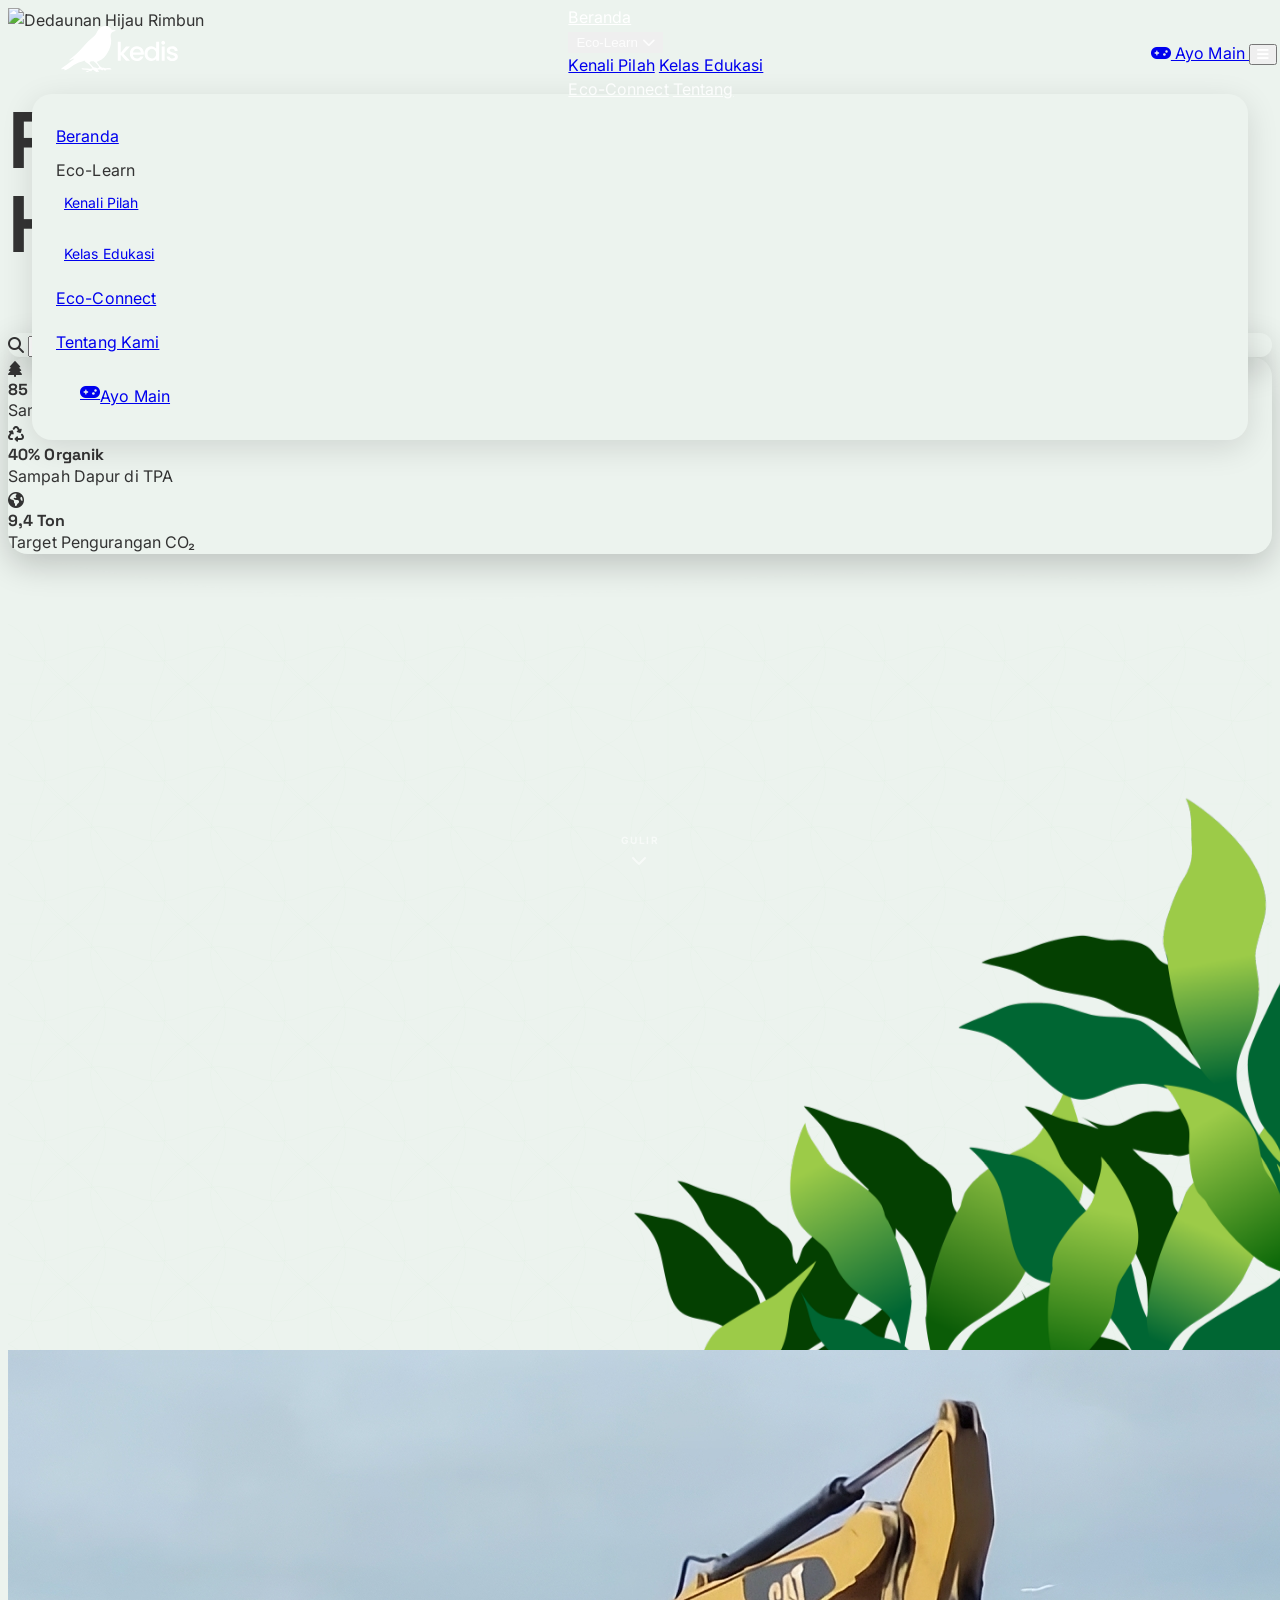
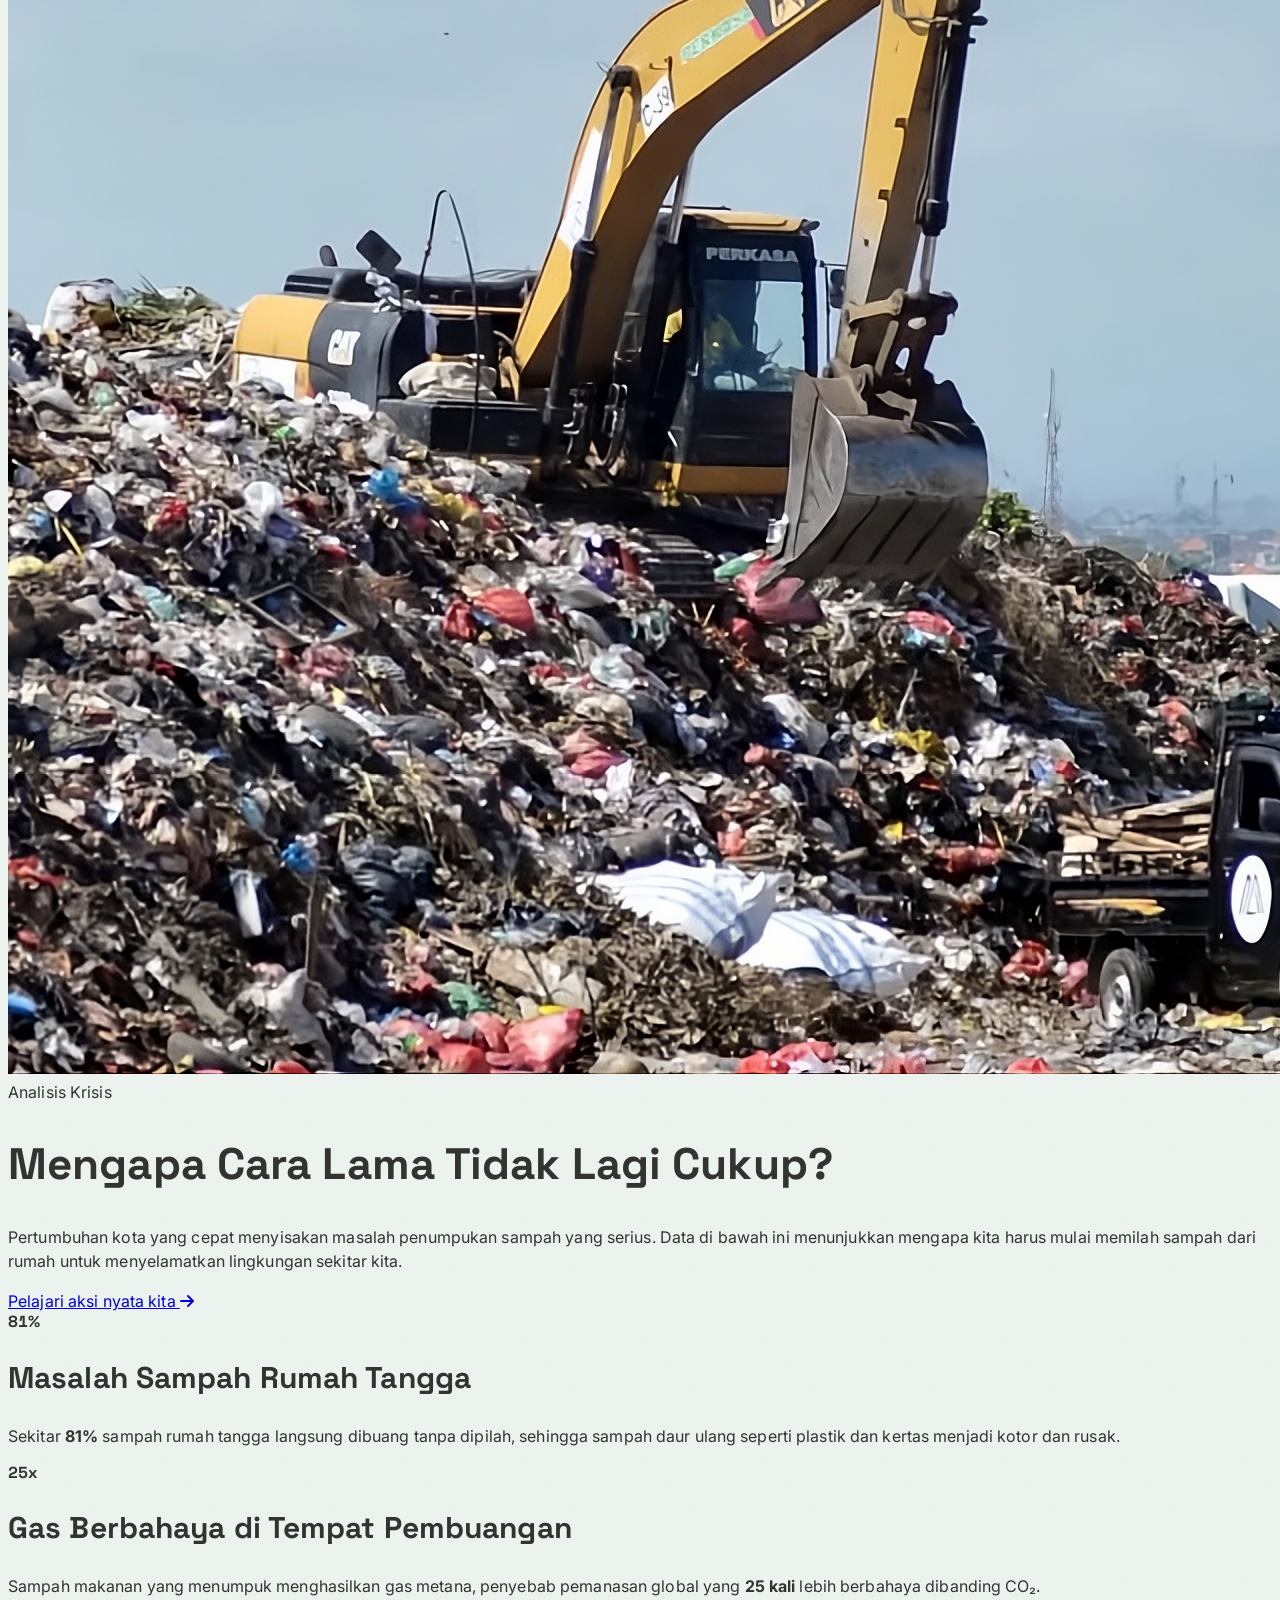
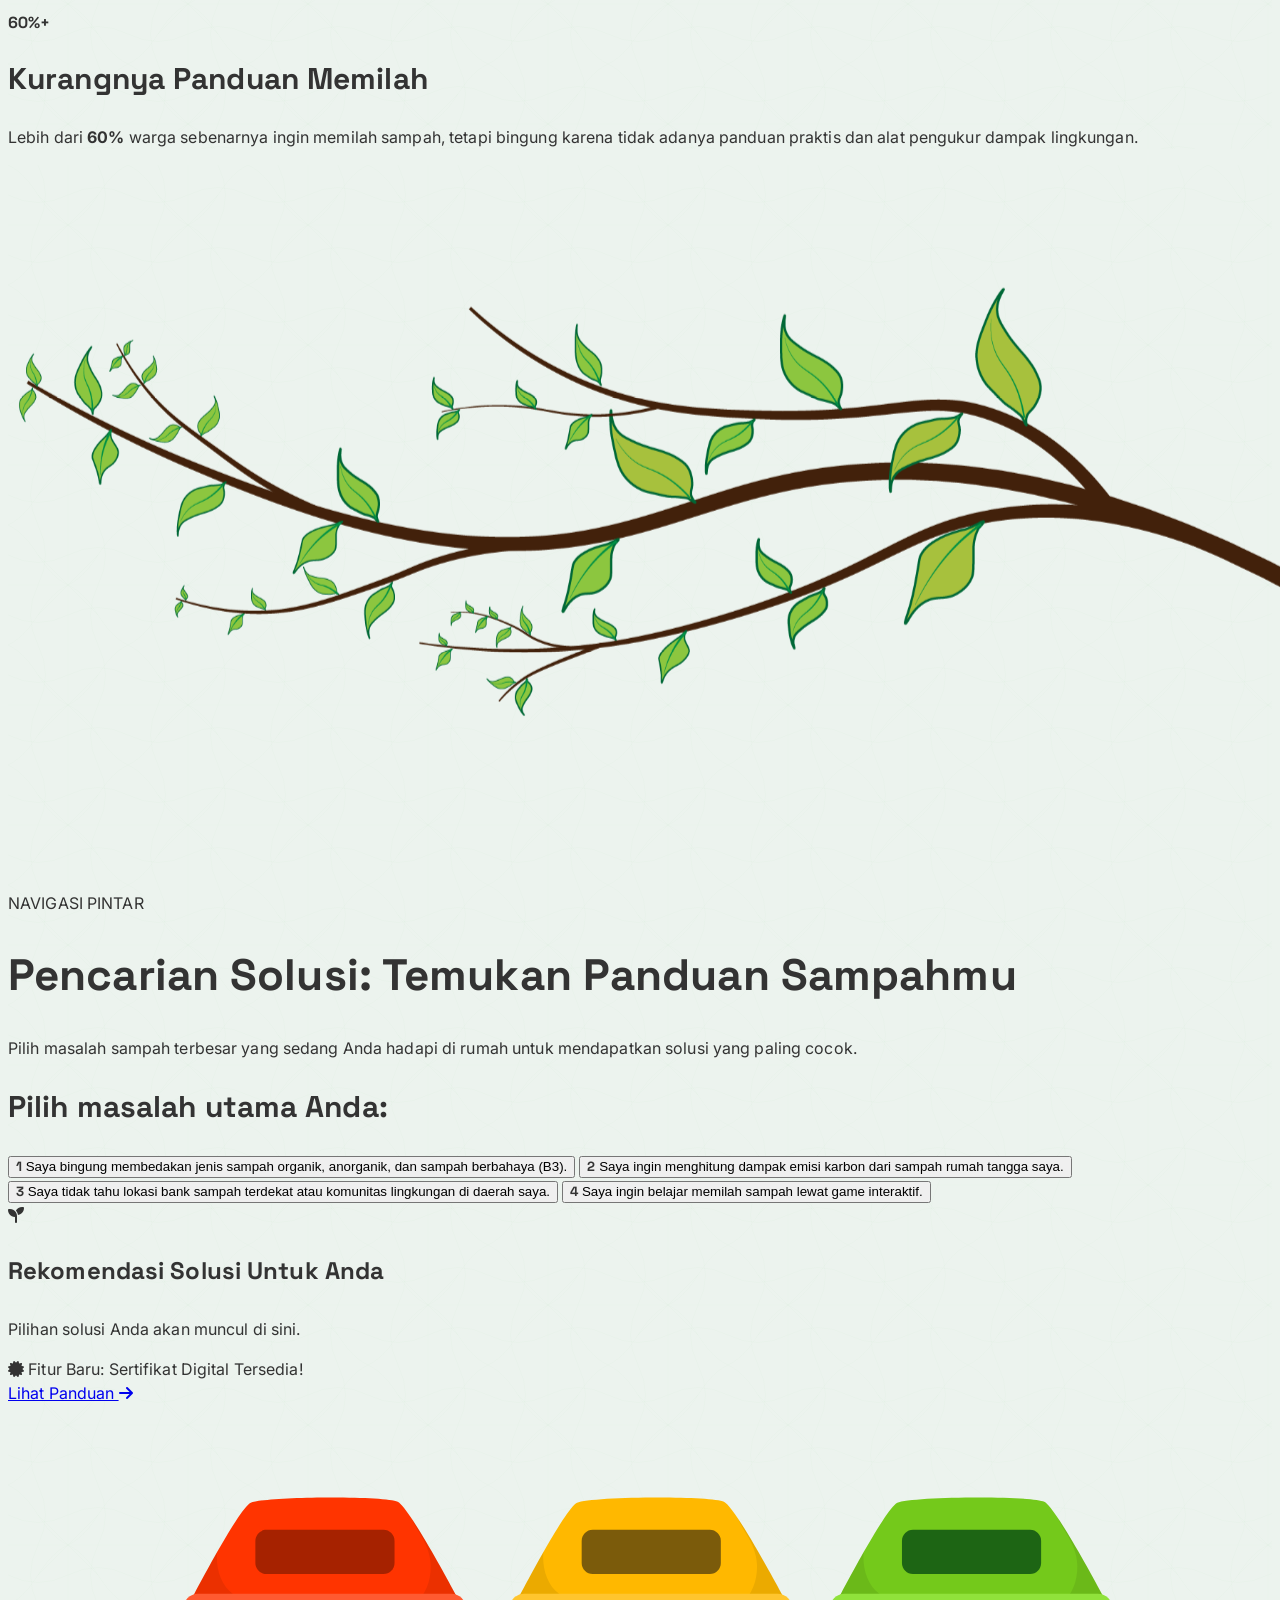
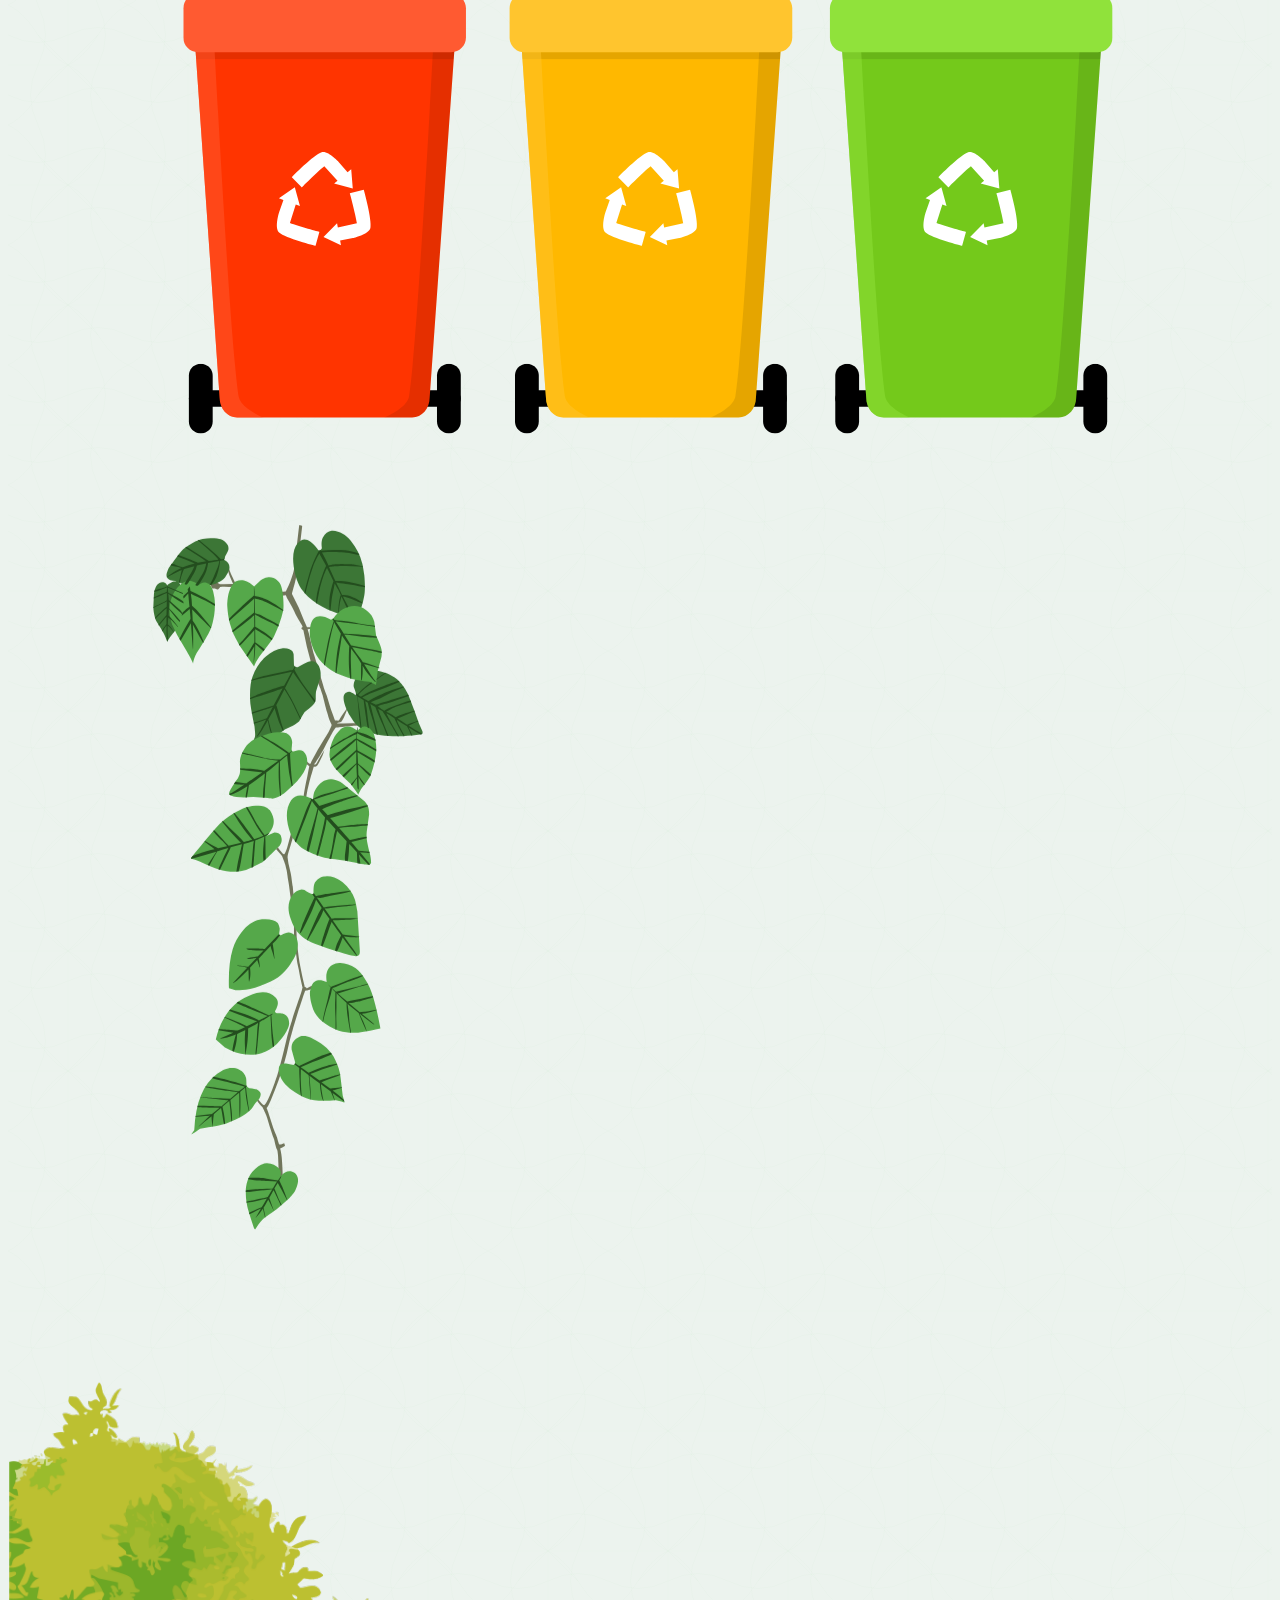
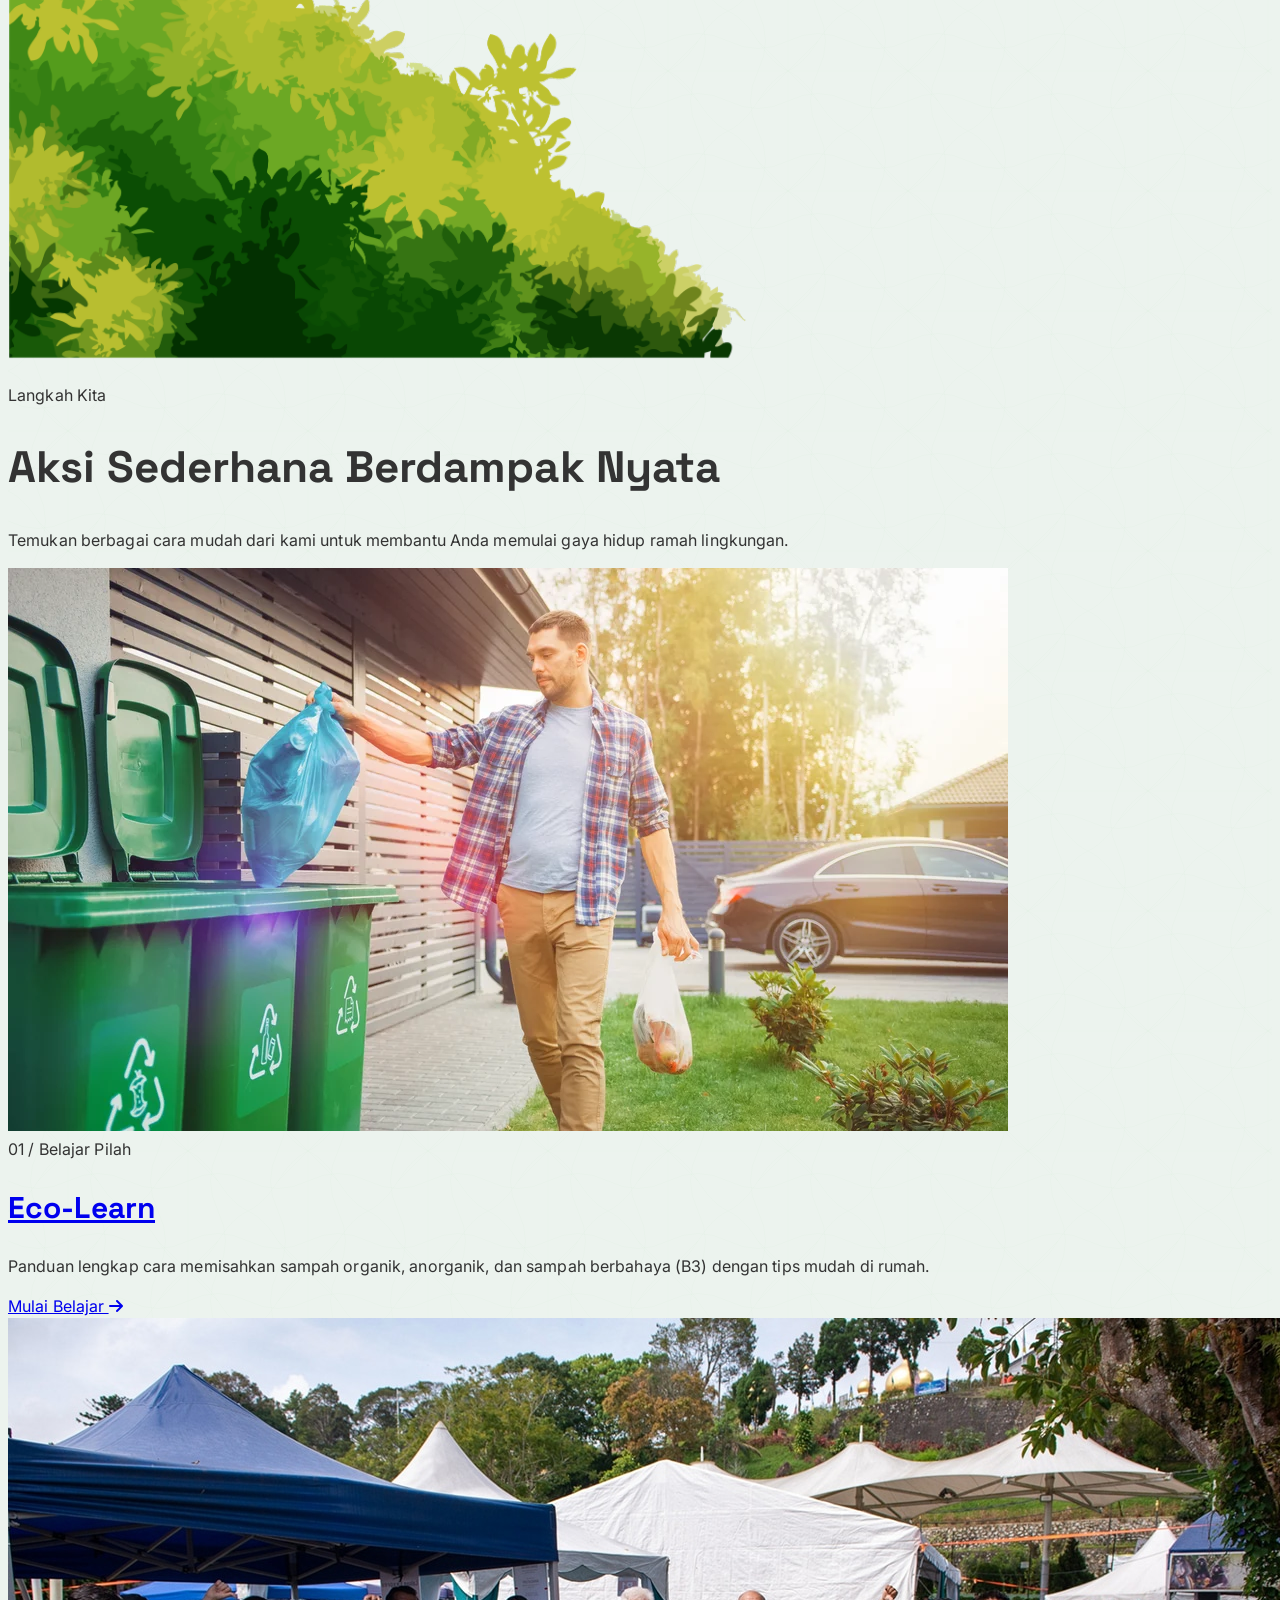
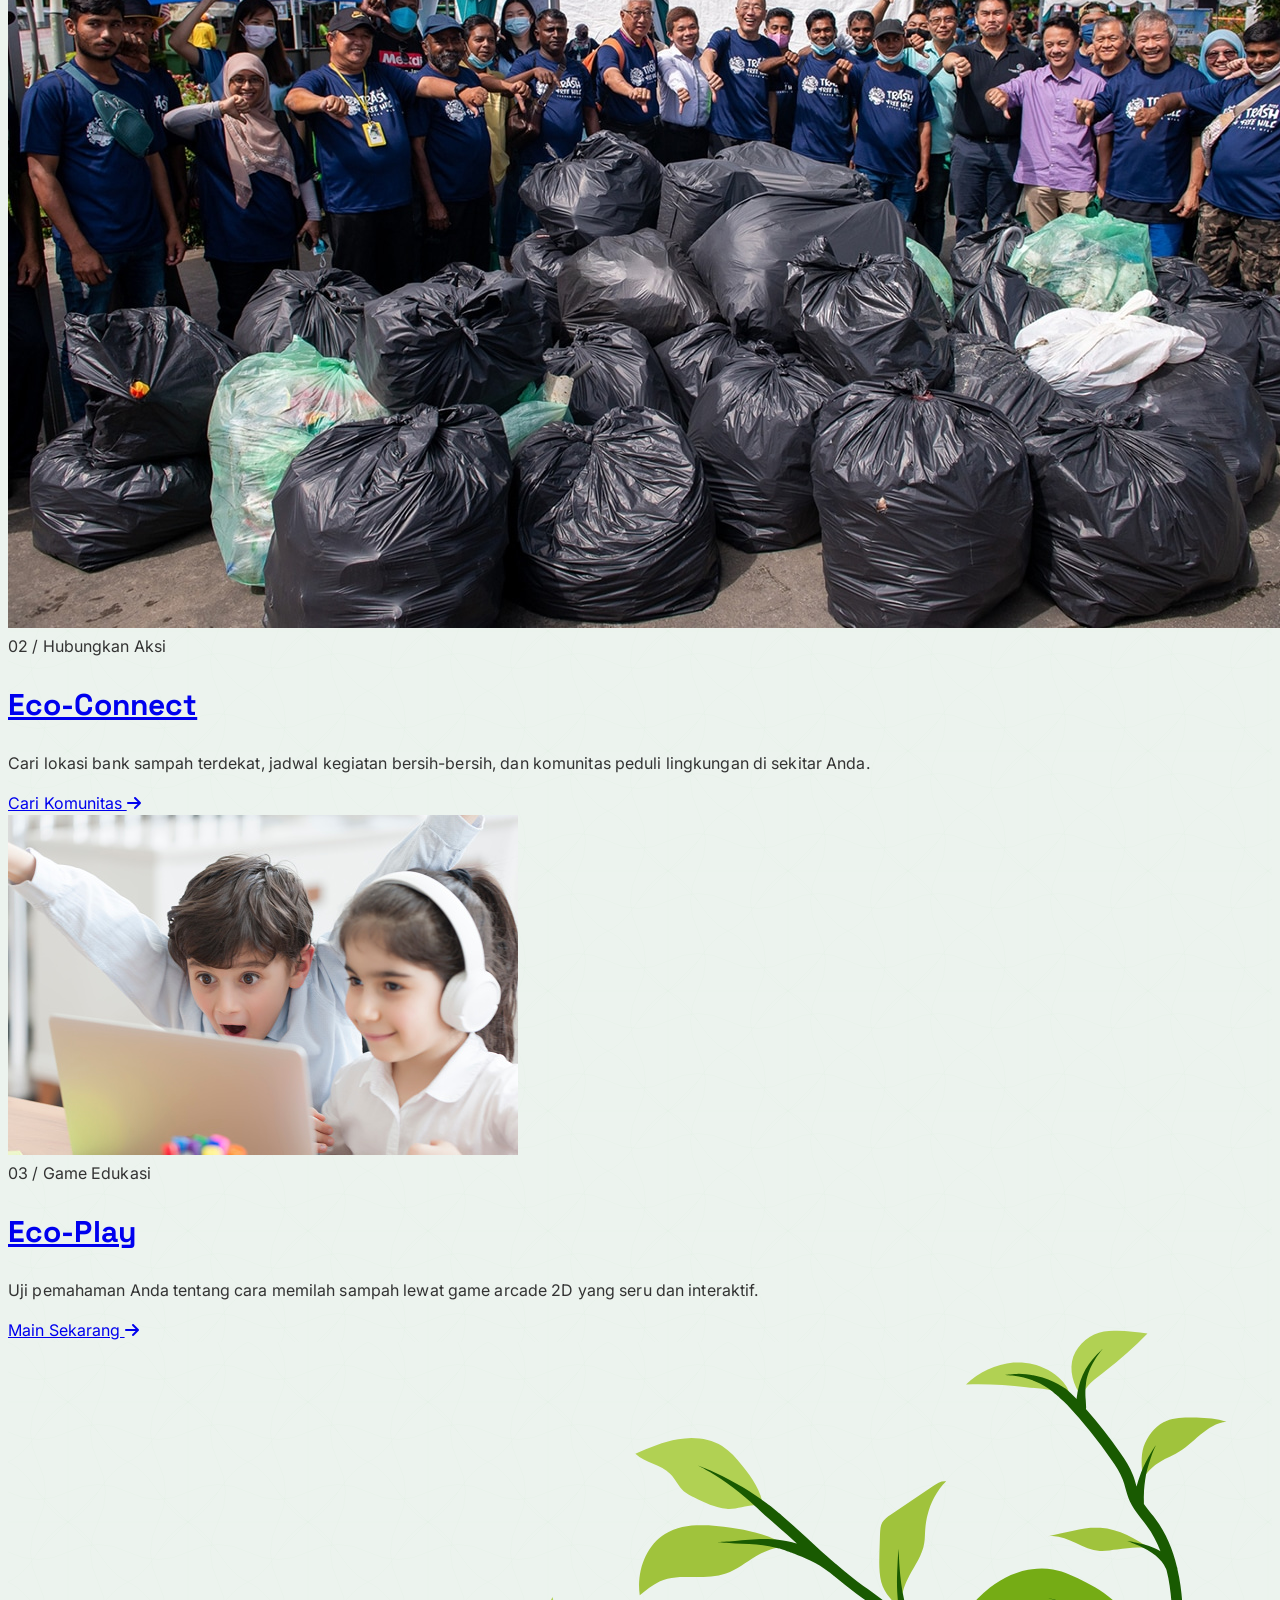
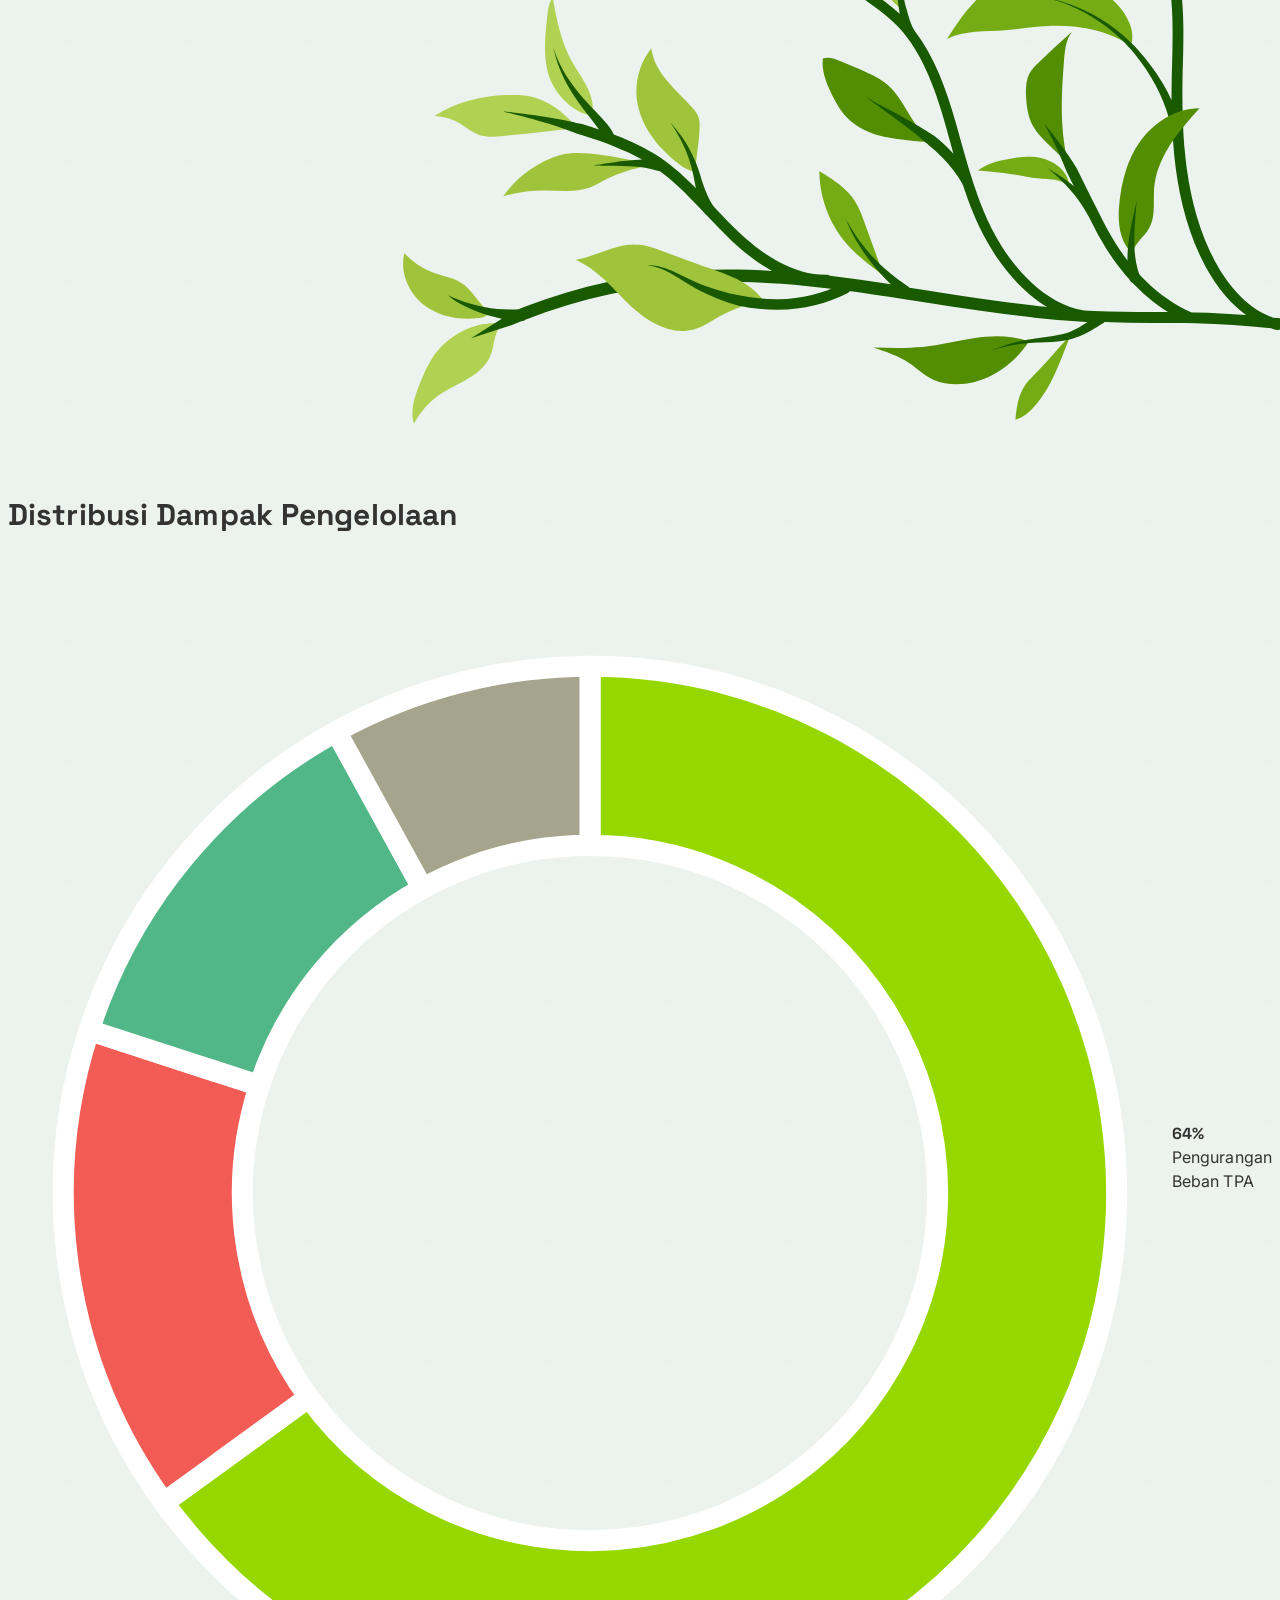
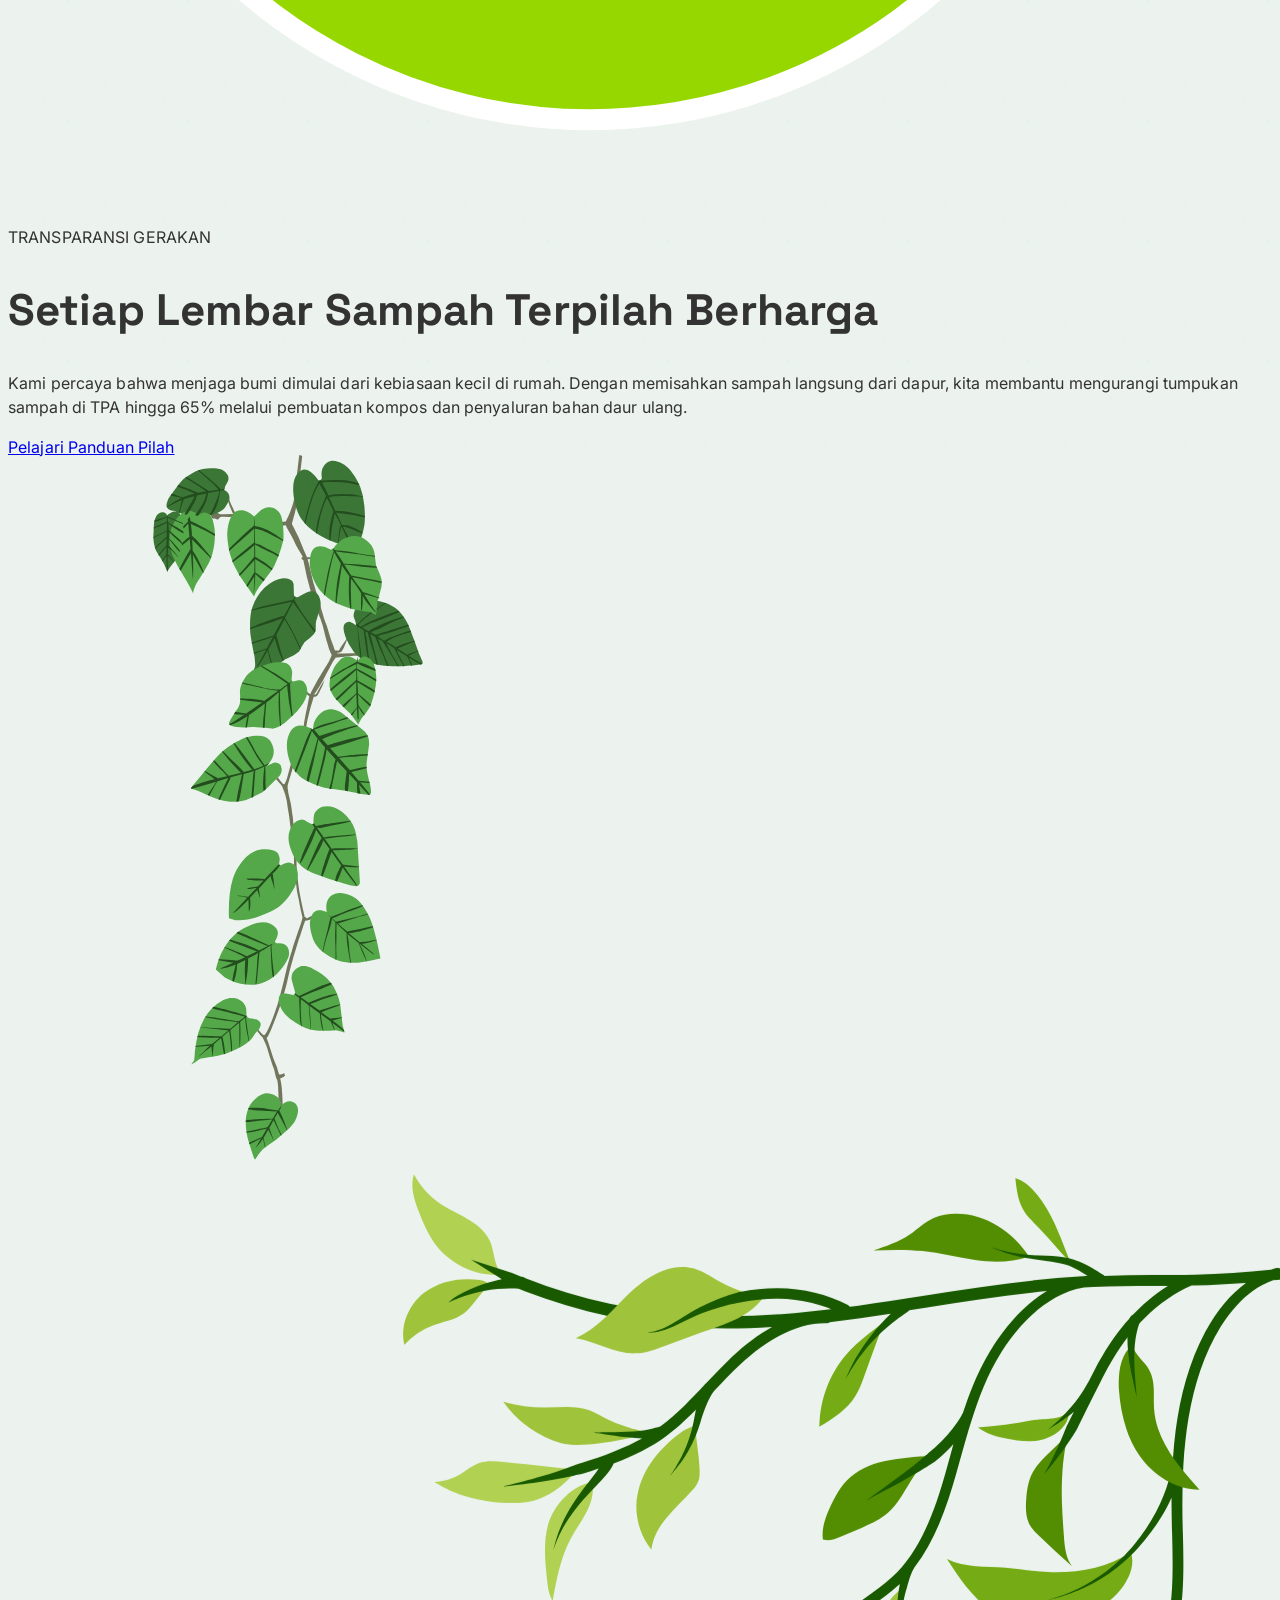
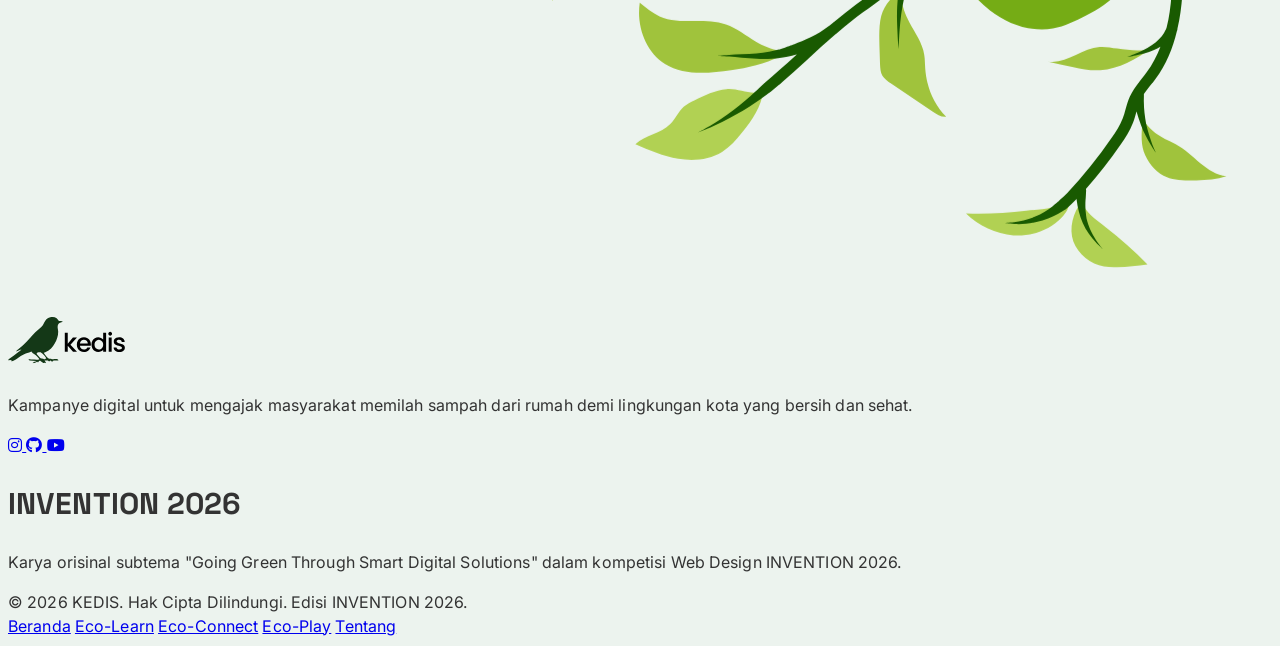
==== commit 17575987: "Enhance animations and interactivity across multiple pages - Added scroll animations to headings and" ====
--- a/index.html
+++ b/index.html
@@ -1,4 +1,4 @@
-﻿<!DOCTYPE html>
+<!DOCTYPE html>
 <html lang="id">
 
 <head>
@@ -165,13 +165,13 @@
   </div>
   <section class="w-full bg-ecoGreen border-b border-ashBorder/20 relative overflow-hidden flex flex-col lg:flex-row items-stretch leaf-vein-texture">
     <!-- User Asset: DaunBanyakBorder1 at bottom-right corner -->
-    <img src="assets/element/DaunBanyakBorder1.svg" class="absolute -right-16 -bottom-16 w-[64rem] h-auto opacity-[0.08] pointer-events-none select-none z-0 object-contain transform scale-x-[-1]" alt="">
+    <img src="assets/element/DaunBanyakBorder1.svg" class="reveal-parallax scale-x-reversed absolute -right-16 -bottom-16 w-[64rem] h-auto opacity-[0.08] pointer-events-none select-none z-0 object-contain transform" data-parallax-speed="0.06" alt="">
 
     <!-- Left Column: Full-Bleed Image (Touches left browser edge, fades to gradient on right) -->
     <div class="relative w-full lg:w-1/2 min-h-[350px] lg:min-h-[700px] shrink-0 animate-on-scroll">
       <!-- Image on the Left (spans full width of left half to prevent sharp cut-off edges) -->
       <div class="absolute inset-0 z-0">
-        <img src="assets/krisis-sampah.png" alt="Krisis Penumpukan Sampah Perkotaan" class="w-full h-full object-cover" loading="lazy">
+        <img src="assets/krisis-sampah.png" alt="Krisis Penumpukan Sampah Perkotaan" class="reveal-scale w-full h-full object-cover" loading="lazy">
       </div>
       <!-- Top edge fade mask (blends top of image into the sage curve boundary) -->
       <div class="absolute inset-x-0 top-0 h-16 sm:h-24 bg-gradient-to-b from-ecoGreen to-transparent z-10 pointer-events-none"></div>
@@ -206,7 +206,7 @@
         <div class="divide-y divide-inkBlack/10 border-t border-b border-inkBlack/10">
 
           <!-- Stat 1 -->
-          <div class="py-6 flex flex-col sm:flex-row sm:items-start justify-between gap-4 sm:gap-6 animate-on-scroll group">
+          <div class="py-6 flex flex-col sm:flex-row sm:items-start justify-between gap-4 sm:gap-6 animate-on-scroll reveal-left group">
             <div class="flex flex-col sm:flex-row sm:items-start gap-4 sm:gap-6">
               <div class="font-display text-4xl sm:text-5xl font-bold text-inkBlack tabular-nums shrink-0 w-24 tracking-tight">
                 <span class="counter-value" data-counter="81">0</span>%
@@ -221,7 +221,7 @@
           </div>
 
           <!-- Stat 2 -->
-          <div class="py-6 flex flex-col sm:flex-row sm:items-start justify-between gap-4 sm:gap-6 animate-on-scroll group">
+          <div class="py-6 flex flex-col sm:flex-row sm:items-start justify-between gap-4 sm:gap-6 animate-on-scroll reveal-right group">
             <div class="flex flex-col sm:flex-row sm:items-start gap-4 sm:gap-6">
               <div class="font-display text-4xl sm:text-5xl font-bold text-inkBlack tabular-nums shrink-0 w-24 tracking-tight">
                 <span class="counter-value" data-counter="25">0</span>x
@@ -236,7 +236,7 @@
           </div>
 
           <!-- Stat 3 -->
-          <div class="py-6 flex flex-col sm:flex-row sm:items-start justify-between gap-4 sm:gap-6 animate-on-scroll group">
+          <div class="py-6 flex flex-col sm:flex-row sm:items-start justify-between gap-4 sm:gap-6 animate-on-scroll reveal-left group">
             <div class="flex flex-col sm:flex-row sm:items-start gap-4 sm:gap-6">
               <div class="font-display text-4xl sm:text-5xl font-bold text-inkBlack tabular-nums shrink-0 w-24 tracking-tight">
                 <span class="counter-value" data-counter="60">0</span>%+
@@ -259,7 +259,7 @@
     <!-- Decorative foliage cluster: right side cascading branch + connecting leaf venation grids -->
     <div class="absolute inset-0 pointer-events-none overflow-hidden z-0" aria-hidden="true">
       <!-- User Asset: RantingDaunPohon on the right (Massive abstract scale) -->
-      <img src="assets/element/RantingDaunPohon.svg" class="absolute -right-24 -top-24 w-[42rem] h-[40rem] opacity-[0.08] pointer-events-none select-none z-0 object-contain transform scale-x-[-1]" alt="">
+      <img src="assets/element/RantingDaunPohon.svg" class="reveal-parallax scale-x-reversed absolute -right-24 -top-24 w-[42rem] h-[40rem] opacity-[0.08] pointer-events-none select-none z-0 object-contain transform" data-parallax-speed="0.08" alt="">
       <!-- User Asset: RantingDaunGantung on top-left (Massive abstract scale) -->
       <!-- <img src="assets/element/RantingDaunGantung.svg" class="absolute left-0 -top-0 w-[64rem] h-auto opacity-[0.10] pointer-events-none select-none z-0 object-contain object-top" alt=""> -->
       <!-- User Asset: RantingDaunPohon3 on bottom-right (Medium abstract scale) -->
@@ -317,9 +317,9 @@
     <!-- Decorative botanical foliage branch & floaters -->
     <div class="absolute inset-0 pointer-events-none overflow-hidden z-0" aria-hidden="true">
       <!-- User Asset: RantingDaunGantung on top-left (Restored to User's custom scale) -->
-      <img src="assets/element/RantingDaunGantung.svg" class="absolute left-0 -top-0 w-[92rem] h-auto opacity-[0.08] pointer-events-none select-none z-0 object-contain object-top" alt="">
+      <img src="assets/element/RantingDaunGantung.svg" class="reveal-parallax absolute left-0 -top-0 w-[92rem] h-auto opacity-[0.08] pointer-events-none select-none z-0 object-contain object-top" data-parallax-speed="0.05" alt="">
       <!-- User Asset: Semak at bottom-left corner (Massive & Dominant) -->
-      <img src="assets/element/Semak.svg" class="absolute -left-16 -bottom-16 w-[64rem] h-auto opacity-[0.08] pointer-events-none select-none z-0 object-contain" alt="">
+      <img src="assets/element/Semak.svg" class="reveal-parallax absolute -left-16 -bottom-16 w-[64rem] h-auto opacity-[0.08] pointer-events-none select-none z-0 object-contain" data-parallax-speed="0.06" alt="">
       <!-- User Asset: DaunBanyakBorder1 at bottom-right corner (Mirrored & Enlarged) -->
       <!-- User Asset: DaunBanyakBorder at top-right corner (Clean 180deg Rotation & Tucked into corner) -->
       <!-- <img src="assets/element/DaunBanyakBorder.svg" class="absolute -right-20 -top-20 w-[28rem] h-auto opacity-[0.06] pointer-events-none select-none z-0 object-contain transform rotate-20" alt=""> -->
@@ -339,10 +339,10 @@
       <div class="grid grid-cols-1 sm:grid-cols-2 lg:grid-cols-3 gap-8 lg:gap-10 max-w-5xl mx-auto">
 
         <!-- Card 1: Eco-Learn -->
-        <div class="group flex flex-col justify-between animate-on-scroll">
+        <div class="group flex flex-col justify-between animate-on-scroll reveal-stagger">
           <div class="space-y-4">
             <a href="edukasi.html" class="block overflow-hidden rounded-2xl aspect-[16/10] bg-warmMist">
-              <img src="assets/eco-learn.png" alt="Edukasi Pilah Sampah" class="w-full h-full object-cover transform group-hover:scale-105 transition-transform duration-500" loading="lazy">
+              <img src="assets/eco-learn.png" alt="Edukasi Pilah Sampah" class="reveal-scale w-full h-full object-cover transform group-hover:scale-105 transition-transform duration-500" loading="lazy">
             </a>
             <div class="space-y-2">
               <span class="text-[11px] font-bold uppercase tracking-widest text-stoneGray">01 / Belajar Pilah</span>
@@ -363,10 +363,10 @@
         </div>
 
         <!-- Card 3: Eco-Connect -->
-        <div class="group flex flex-col justify-between animate-on-scroll">
+        <div class="group flex flex-col justify-between animate-on-scroll reveal-stagger">
           <div class="space-y-4">
             <a href="komunitas.html" class="block overflow-hidden rounded-2xl aspect-[16/10] bg-warmMist">
-              <img src="assets/eco-connect.png" alt="Komunitas Peduli Lingkungan" class="w-full h-full object-cover transform group-hover:scale-105 transition-transform duration-500" loading="lazy">
+              <img src="assets/eco-connect.png" alt="Komunitas Peduli Lingkungan" class="reveal-scale w-full h-full object-cover transform group-hover:scale-105 transition-transform duration-500" loading="lazy">
             </a>
             <div class="space-y-2">
               <span class="text-[11px] font-bold uppercase tracking-widest text-stoneGray">02 / Hubungkan Aksi</span>
@@ -387,10 +387,10 @@
         </div>
 
         <!-- Card 4: Eco-Play -->
-        <div class="group flex flex-col justify-between animate-on-scroll">
+        <div class="group flex flex-col justify-between animate-on-scroll reveal-stagger">
           <div class="space-y-4">
             <a href="game.html" class="block overflow-hidden rounded-2xl aspect-[16/10] bg-warmMist">
-              <img src="assets/eco-play.png" alt="Simulasi Game Pilah" class="w-full h-full object-cover transform group-hover:scale-105 transition-transform duration-500" loading="lazy">
+              <img src="assets/eco-play.png" alt="Simulasi Game Pilah" class="reveal-scale w-full h-full object-cover transform group-hover:scale-105 transition-transform duration-500" loading="lazy">
             </a>
             <div class="space-y-2">
               <span class="text-[11px] font-bold uppercase tracking-widest text-stoneGray">03 / Game Edukasi</span>
@@ -421,7 +421,7 @@
       <!-- User Asset: RantingDaunPohon at bottom-right (Medium abstract scale) -->
       <!-- <img src="assets/element/RantingDaunPohon.svg" class="absolute -right-12 -bottom-16 w-[32rem] h-[30rem] opacity-[0.08] pointer-events-none select-none z-0 object-contain transform scale-x-[-1]" alt=""> -->
       <!-- User Asset: RantingDaunPohon3 at top-left (Massive abstract scale) -->
-      <img src="assets/element/RantingDaunPohon3.svg" class="absolute -left-20 -top-0 w-[64rem] h-[52rem] opacity-[0.10] pointer-events-none select-none z-0 object-contain transform rotate-180" alt="">
+      <img src="assets/element/RantingDaunPohon3.svg" class="reveal-parallax rotate-180 absolute -left-20 -top-0 w-[64rem] h-[52rem] opacity-[0.10] pointer-events-none select-none z-0 object-contain transform" data-parallax-speed="0.06" alt="">
       <!-- User Asset: RantingDaunGantung at left-center (Hanging from top edge) -->
       <!-- <img src="assets/element/RantingDaunGantung.svg" class="absolute left-16 -top-8 w-64 h-80 opacity-[0.10] pointer-events-none select-none z-0 object-contain" alt=""> -->
     </div>
@@ -431,7 +431,7 @@
           <h3 class="font-display text-base font-bold text-inkBlack text-center">Distribusi Dampak Pengelolaan</h3> <!-- Simple CSS donut chart representation -->
           <div class="relative w-64 h-64 sm:w-72 sm:h-72 rounded-full donut-chart-container" id="donut-chart">
             <svg xmlns="http://www.w3.org/2000/svg" viewBox="0 0 120 120" class="w-full h-full donut-svg"></svg>
-            <div class="absolute w-36 h-36 sm:w-44 sm:h-44 rounded-full bg-paperWhite flex flex-col items-center justify-center shadow-inner pointer-events-none" style="top:50%;left:50%;transform:translate(-50%,-50%)"> <span class="font-display text-center text-3xl sm:text-4xl font-bold text-inkBlack tabular-nums">65%</span> <span class="text-[11px] sm:text-[12px] font-bold text-center text-stoneGray uppercase tracking-widest mt-1 sm:mt-1.5 max-w-[120px] leading-tight">Pengurangan Beban TPA</span> </div>
+            <div class="absolute w-36 h-36 sm:w-44 sm:h-44 rounded-full bg-paperWhite flex flex-col items-center justify-center shadow-inner pointer-events-none" style="top:50%;left:50%;transform:translate(-50%,-50%)"> <span class="font-display text-center text-3xl sm:text-4xl font-bold text-inkBlack tabular-nums"><span class="counter-value" data-counter="65">0</span>%</span> <span class="text-[11px] sm:text-[12px] font-bold text-center text-stoneGray uppercase tracking-widest mt-1 sm:mt-1.5 max-w-[120px] leading-tight">Pengurangan Beban TPA</span> </div>
             <div id="donut-tooltip" class="absolute left-1/2 -translate-x-1/2 top-full mt-4 bg-inkBlack text-paperWhite text-xs font-bold uppercase tracking-wider px-4 py-2 rounded-pill whitespace-nowrap shadow-lg pointer-events-none hidden z-10"> <span id="tooltip-label"></span> <span id="tooltip-pct" class="text-limeCanopy"></span> </div>
           </div>
         </div>
@@ -447,9 +447,9 @@
     <!-- Decorative foliage: top corners + scattered leaves -->
     <div class="absolute inset-0 pointer-events-none overflow-hidden z-0" aria-hidden="true">
       <!-- User Asset: RantingDaunGantung on left-top -->
-      <img src="assets/element/RantingDaunGantung.svg" class="absolute -left-0 -top-8 w-100 h-80 opacity-[0.05] pointer-events-none select-none z-0 object-contain" alt="">
+      <img src="assets/element/RantingDaunGantung.svg" class="reveal-parallax absolute -left-0 -top-8 w-100 h-80 opacity-[0.05] pointer-events-none select-none z-0 object-contain" data-parallax-speed="0.04" alt="">
       <!-- User Asset: RantingDaunPohon3 on right-top -->
-      <img src="assets/element/RantingDaunPohon3.svg" class="absolute -right-4 -top-0 w-88 h-80 opacity-[0.05] pointer-events-none select-none z-0 object-contain transform scale-x-[-1]" alt="">
+      <img src="assets/element/RantingDaunPohon3.svg" class="reveal-parallax scale-x-reversed absolute -right-4 -top-0 w-88 h-80 opacity-[0.05] pointer-events-none select-none z-0 object-contain transform" data-parallax-speed="0.05" alt="">
     </div>
     <div class="max-w-7xl mx-auto px-6 grid grid-cols-1 md:grid-cols-2 gap-12 relative z-[1]"> <!-- Brand column -->
       <div class="space-y-4"> <a href="index.html" class="inline-block"> <img src="assets/logo.svg" alt="Logo KEDIS" class="h-10 w-auto" loading="lazy"> </a>
--- a/css/style.css
+++ b/css/style.css
@@ -874,3 +874,99 @@
   transform: scale(0.98) translateX(3px);
 }
 
+/* ── Motion & Scroll Reveal System ── */
+/* Base transitions and states */
+.reveal-stagger {
+  opacity: 0;
+  transform: translateY(20px);
+  transition: opacity 0.8s var(--ease-out-expo), transform 0.8s var(--ease-out-expo);
+}
+.reveal-stagger.revealed {
+  opacity: 1;
+  transform: translateY(0);
+}
+
+/* Staggered Delay for Grid Cards (up to 8 items) */
+.reveal-stagger:nth-child(1) { transition-delay: 0.04s; }
+.reveal-stagger:nth-child(2) { transition-delay: 0.12s; }
+.reveal-stagger:nth-child(3) { transition-delay: 0.20s; }
+.reveal-stagger:nth-child(4) { transition-delay: 0.28s; }
+.reveal-stagger:nth-child(5) { transition-delay: 0.36s; }
+.reveal-stagger:nth-child(6) { transition-delay: 0.44s; }
+.reveal-stagger:nth-child(7) { transition-delay: 0.52s; }
+.reveal-stagger:nth-child(8) { transition-delay: 0.60s; }
+
+/* Scale Reveal for Images */
+.reveal-scale {
+  opacity: 0;
+  transform: scale(0.97);
+  transition: opacity 0.9s var(--ease-out-expo), transform 0.9s var(--ease-out-expo);
+}
+.reveal-scale.revealed {
+  opacity: 1;
+  transform: scale(1);
+}
+
+/* Horizontal slide reveal */
+.reveal-left {
+  opacity: 0;
+  transform: translateX(-32px);
+  transition: opacity 0.8s var(--ease-out-expo), transform 0.8s var(--ease-out-expo);
+}
+.reveal-left.revealed {
+  opacity: 1;
+  transform: translateX(0);
+}
+
+.reveal-right {
+  opacity: 0;
+  transform: translateX(32px);
+  transition: opacity 0.8s var(--ease-out-expo), transform 0.8s var(--ease-out-expo);
+}
+.reveal-right.revealed {
+  opacity: 1;
+  transform: translateX(0);
+}
+
+/* Parallax element styling */
+.reveal-parallax {
+  --parallax-y: 0px;
+  transform: translateY(var(--parallax-y));
+  will-change: transform;
+}
+.reveal-parallax.scale-x-reversed {
+  transform: translateY(var(--parallax-y)) scaleX(-1);
+}
+.reveal-parallax.rotate-180 {
+  transform: translateY(var(--parallax-y)) rotate(180deg);
+}
+
+
+/* Step list highlighting */
+.reveal-step-highlight {
+  opacity: 0.45;
+  transform: scale(0.96);
+  transition: opacity 0.4s var(--ease-out-quart), transform 0.4s var(--ease-out-quart);
+}
+.reveal-step-highlight.step-active {
+  opacity: 1;
+  transform: scale(1.02);
+}
+
+/* prefers-reduced-motion: reduce override */
+@media (prefers-reduced-motion: reduce) {
+  .reveal-stagger,
+  .reveal-scale,
+  .reveal-left,
+  .reveal-right,
+  .reveal-step-highlight {
+    opacity: 1 !important;
+    transform: none !important;
+    transition: none !important;
+  }
+  .reveal-parallax {
+    transform: none !important;
+  }
+}
+
+
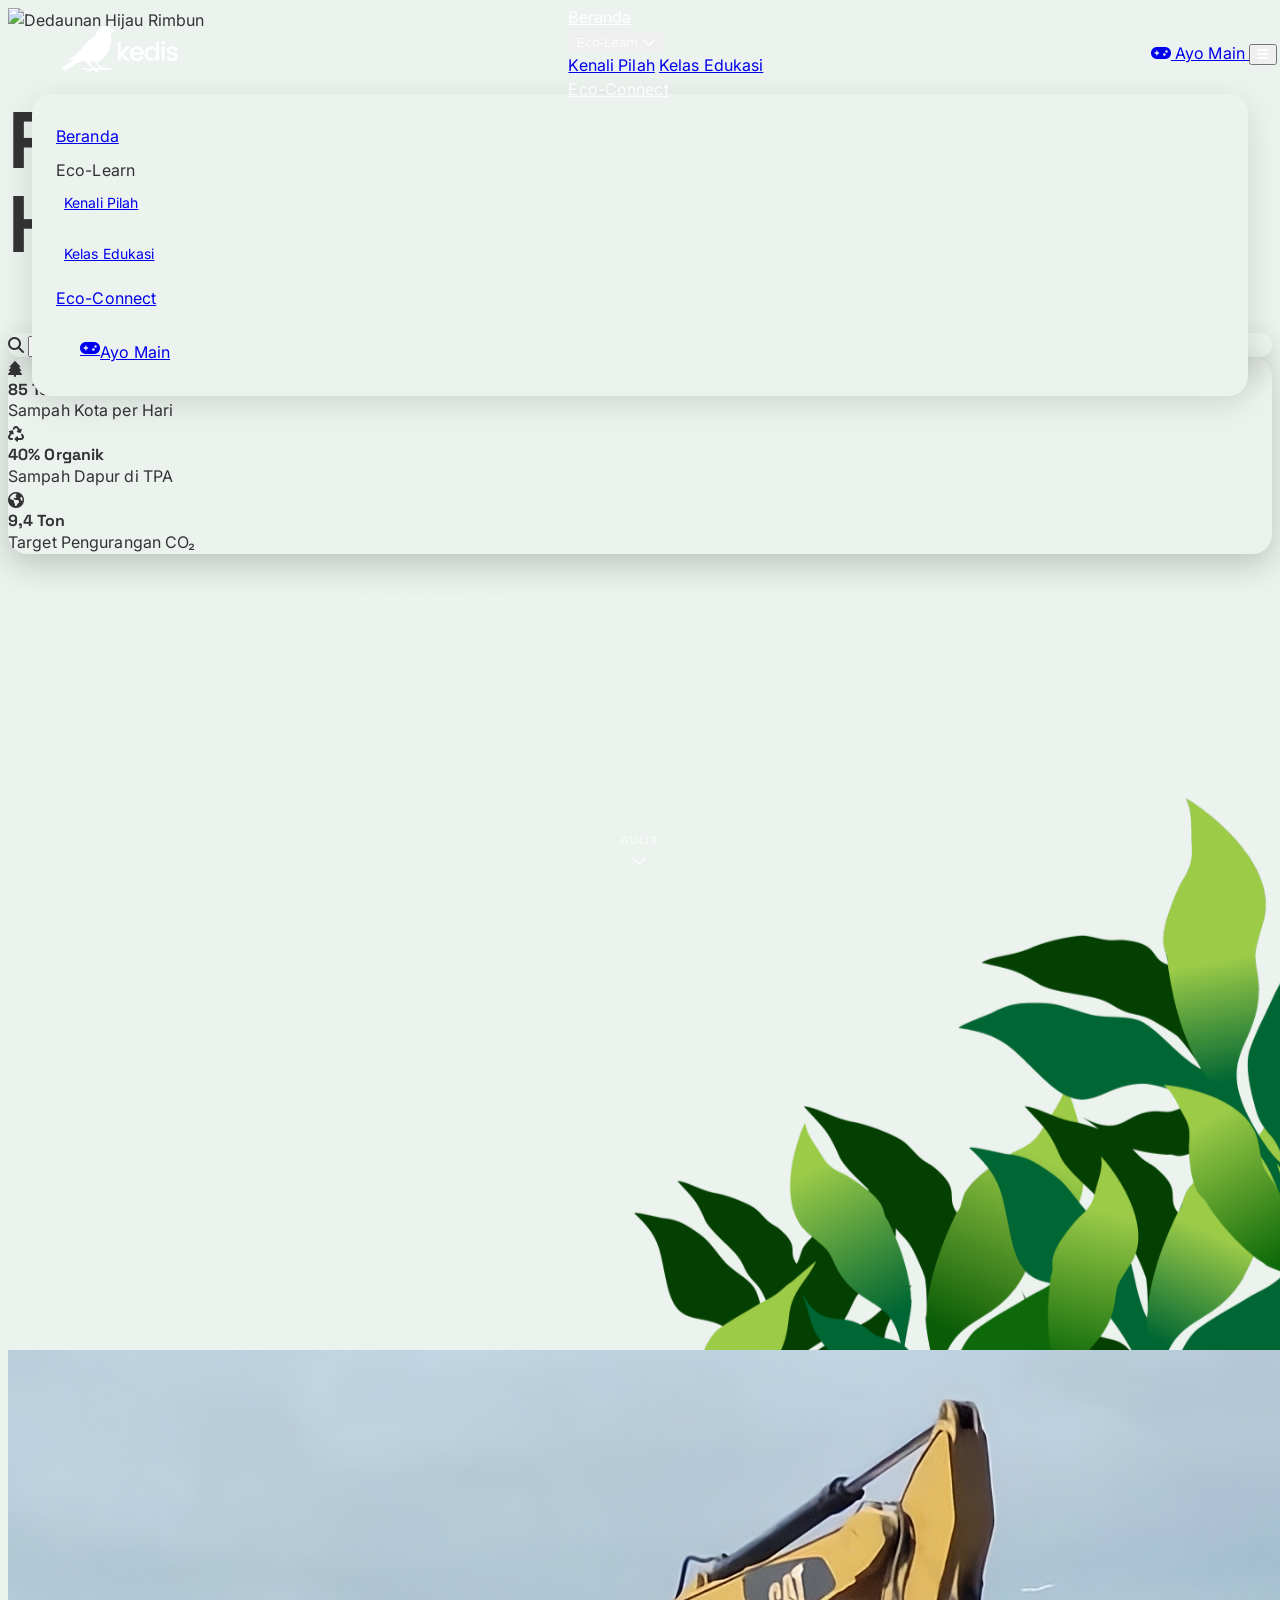
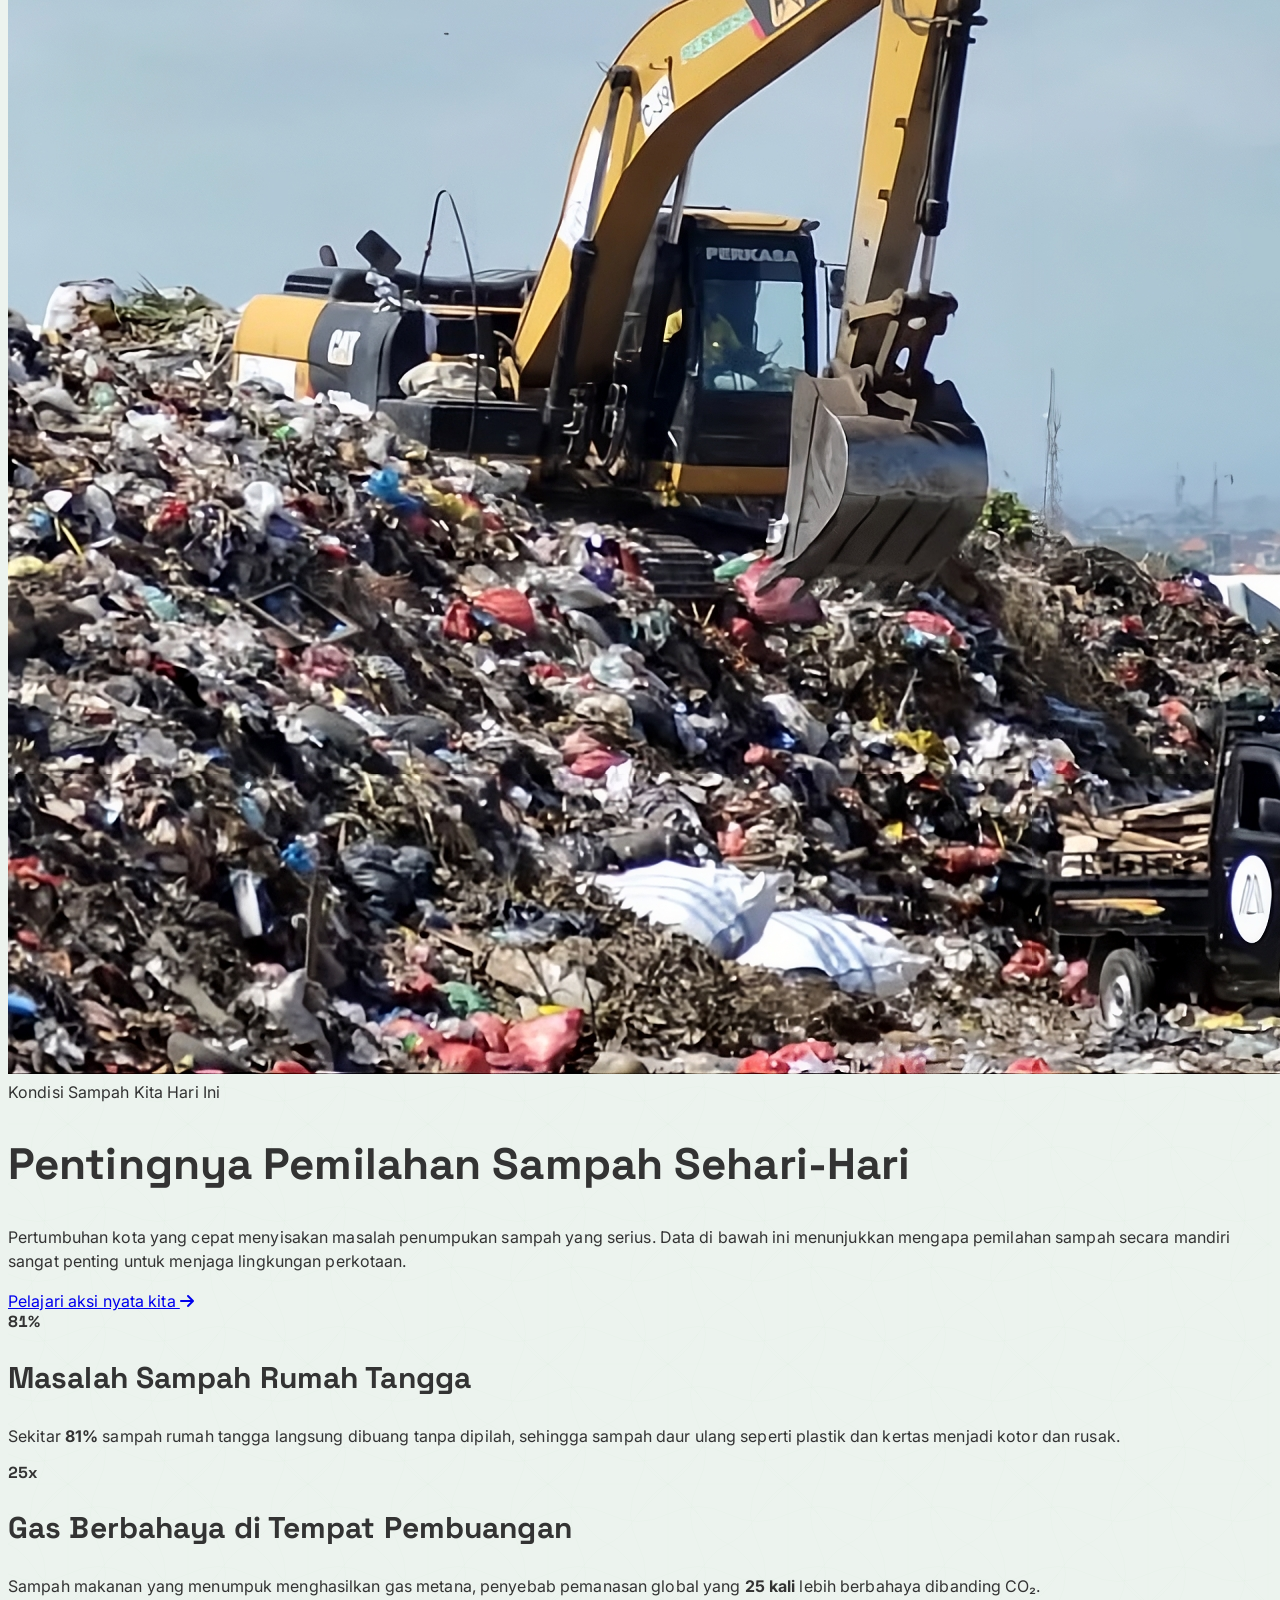
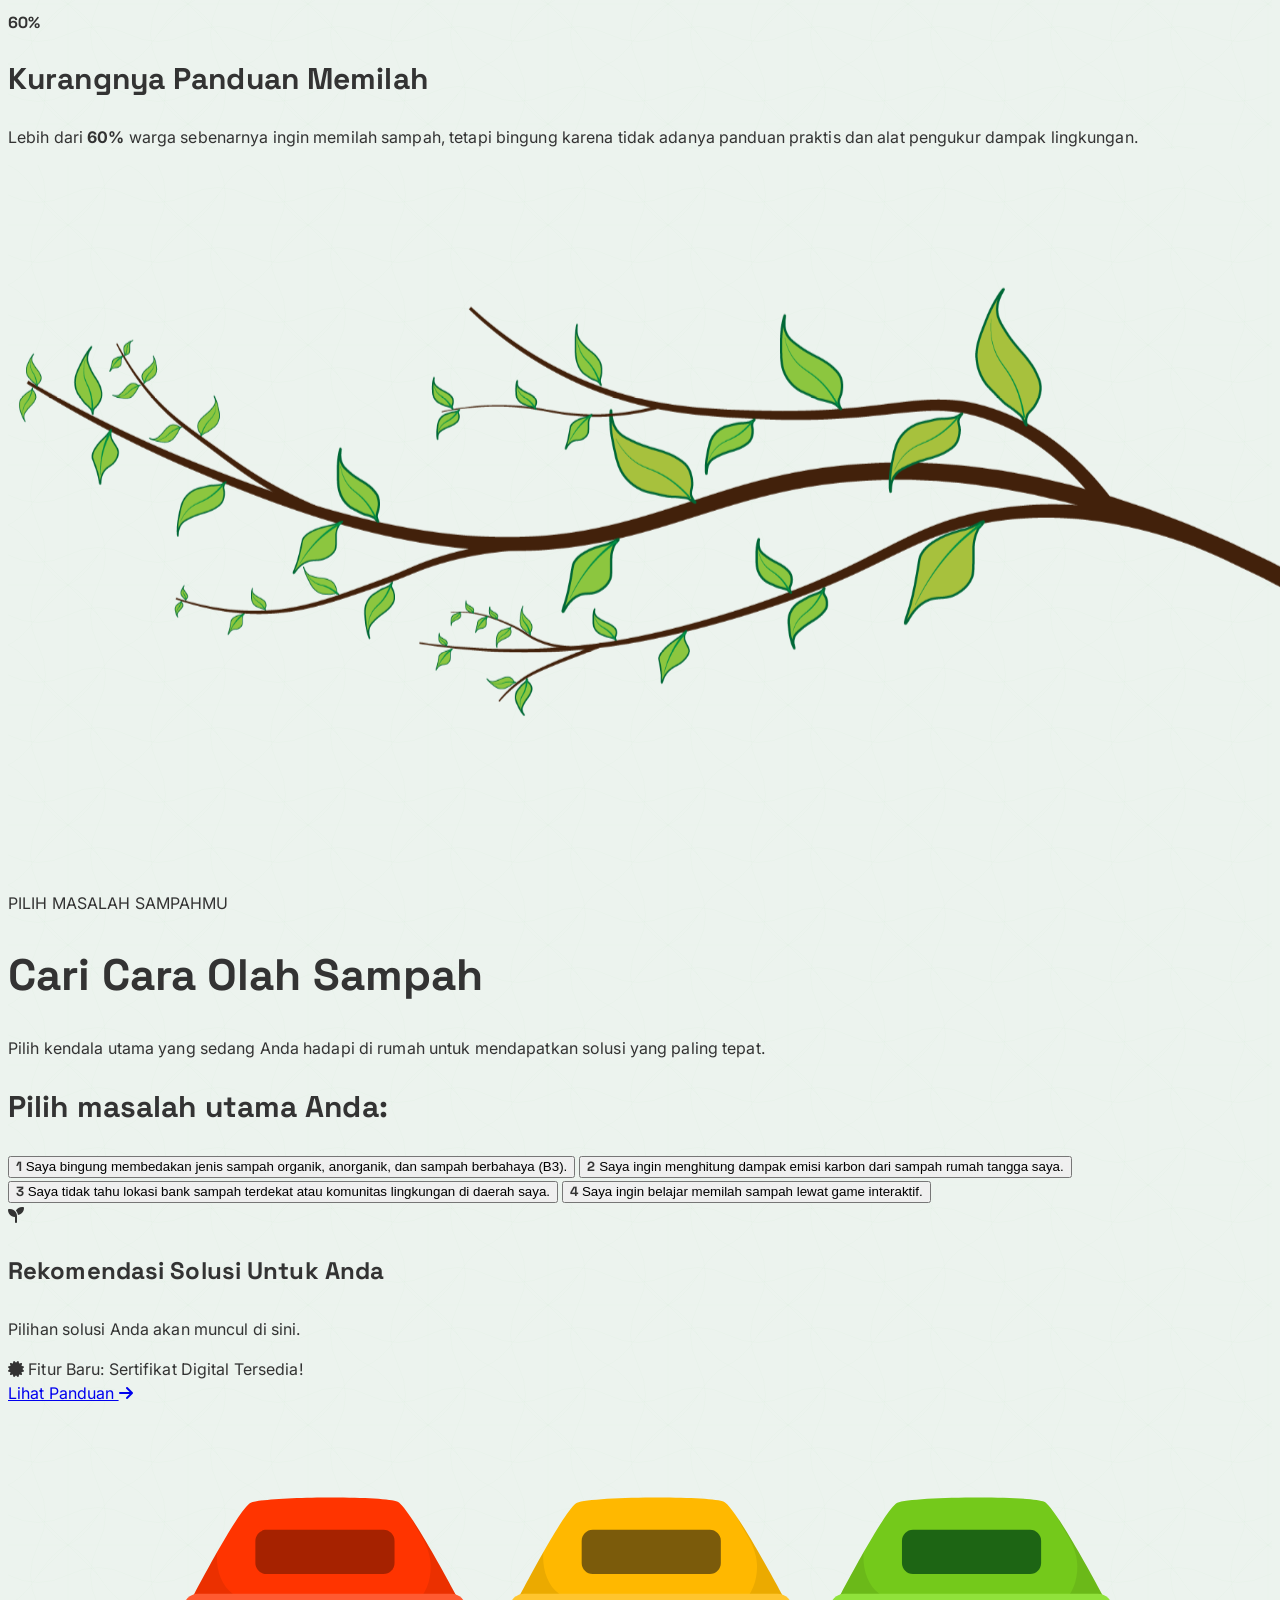
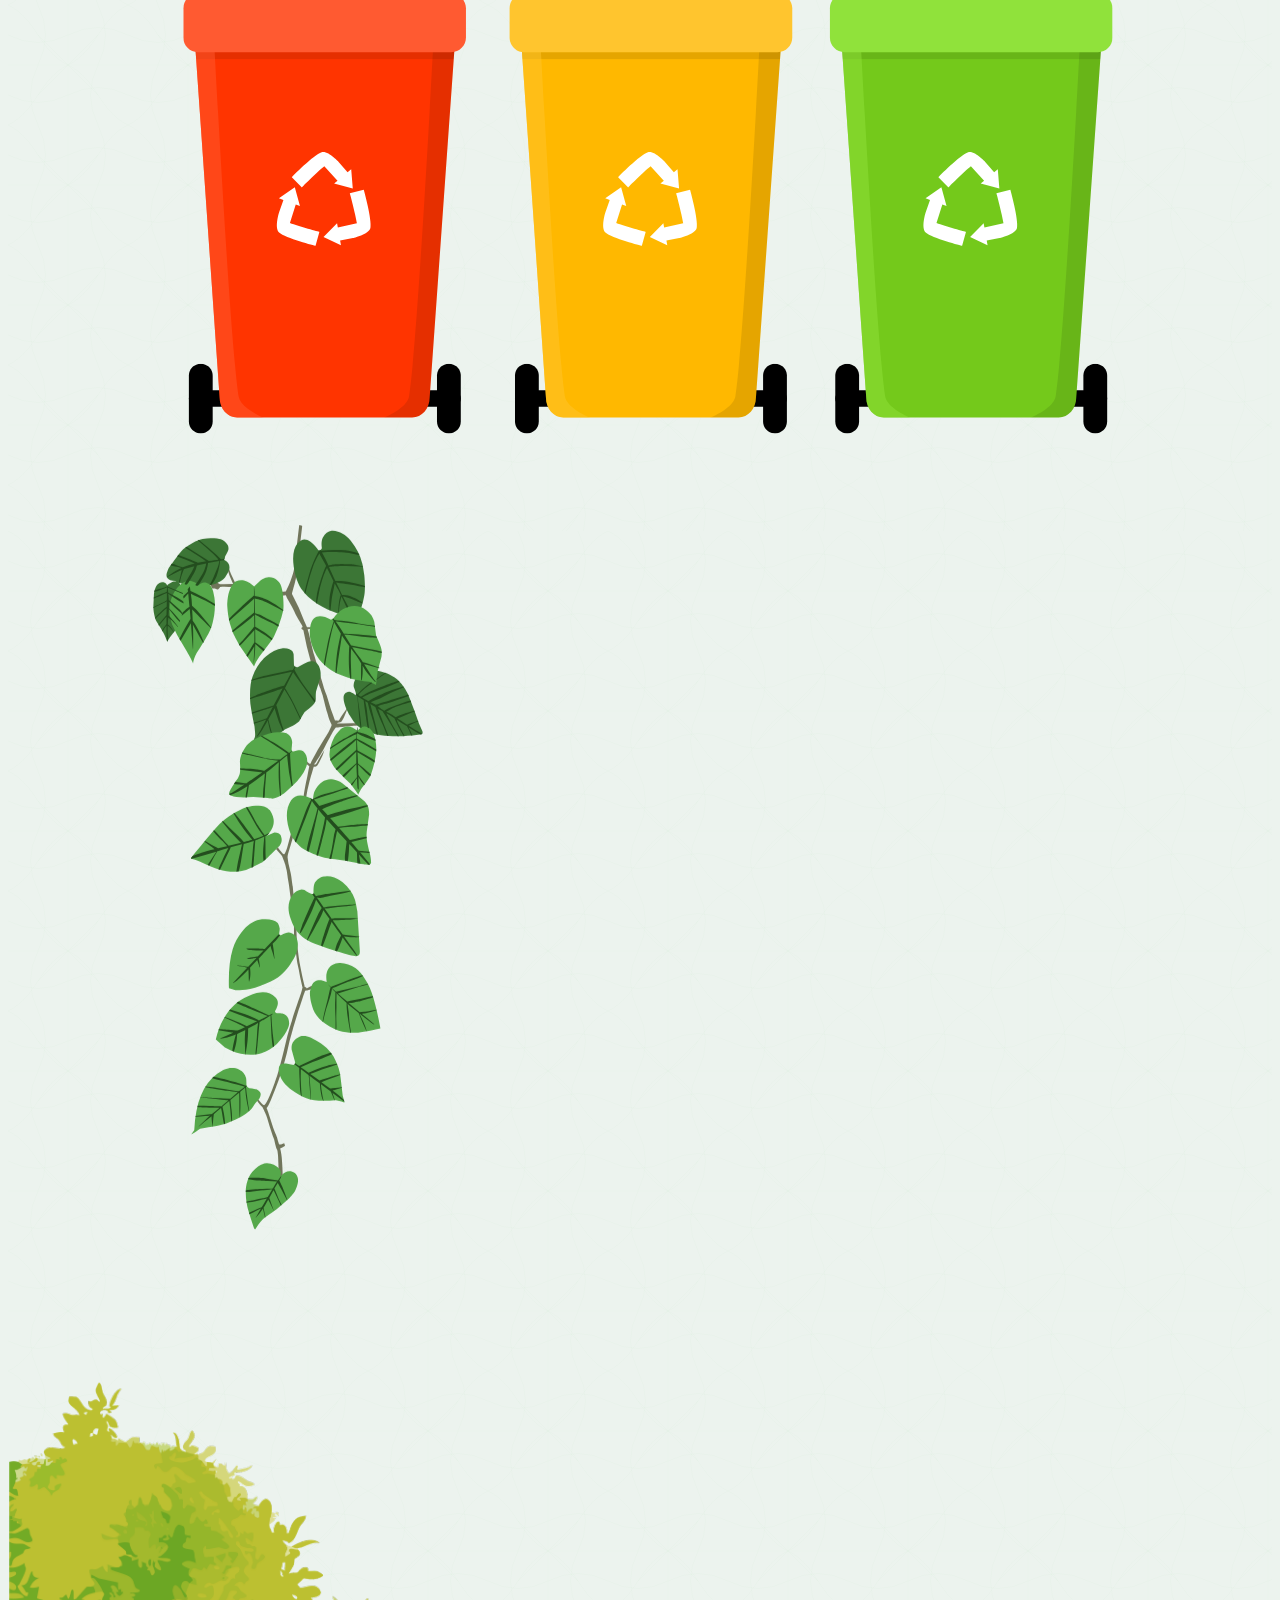
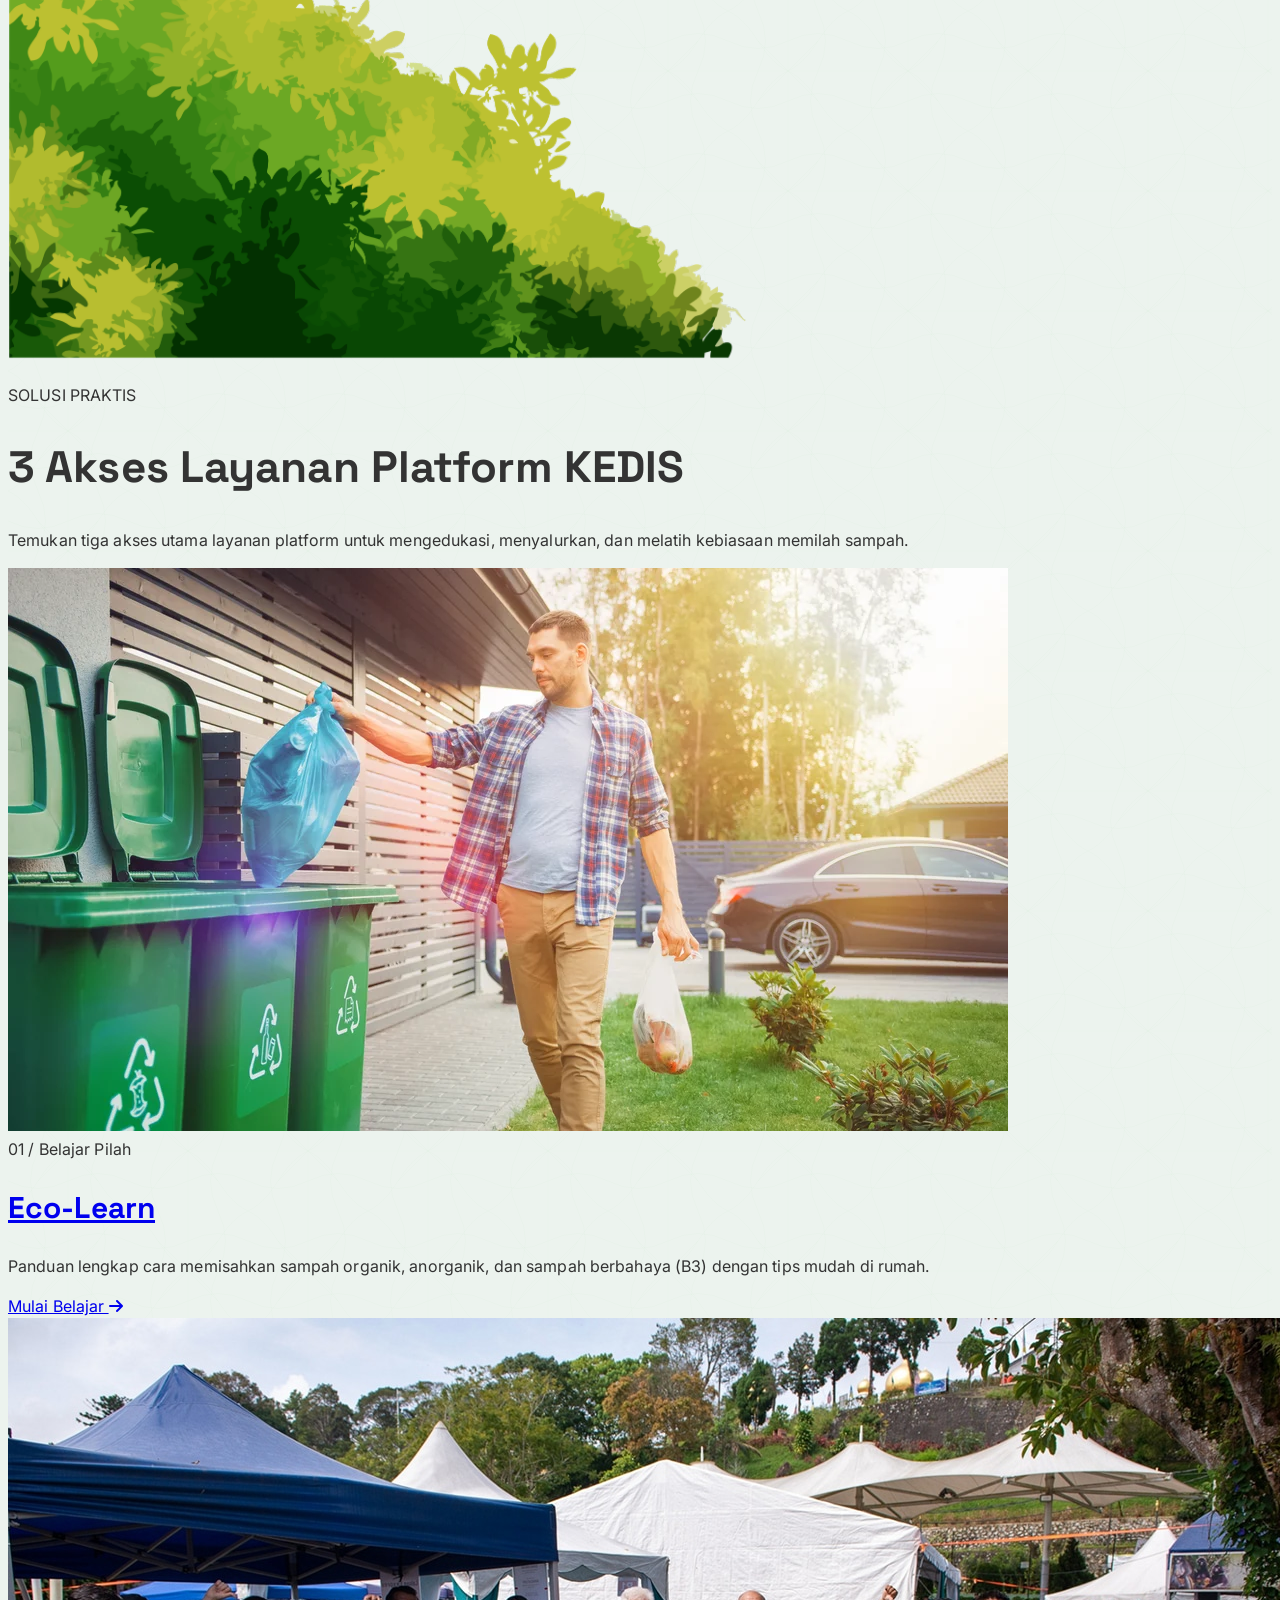
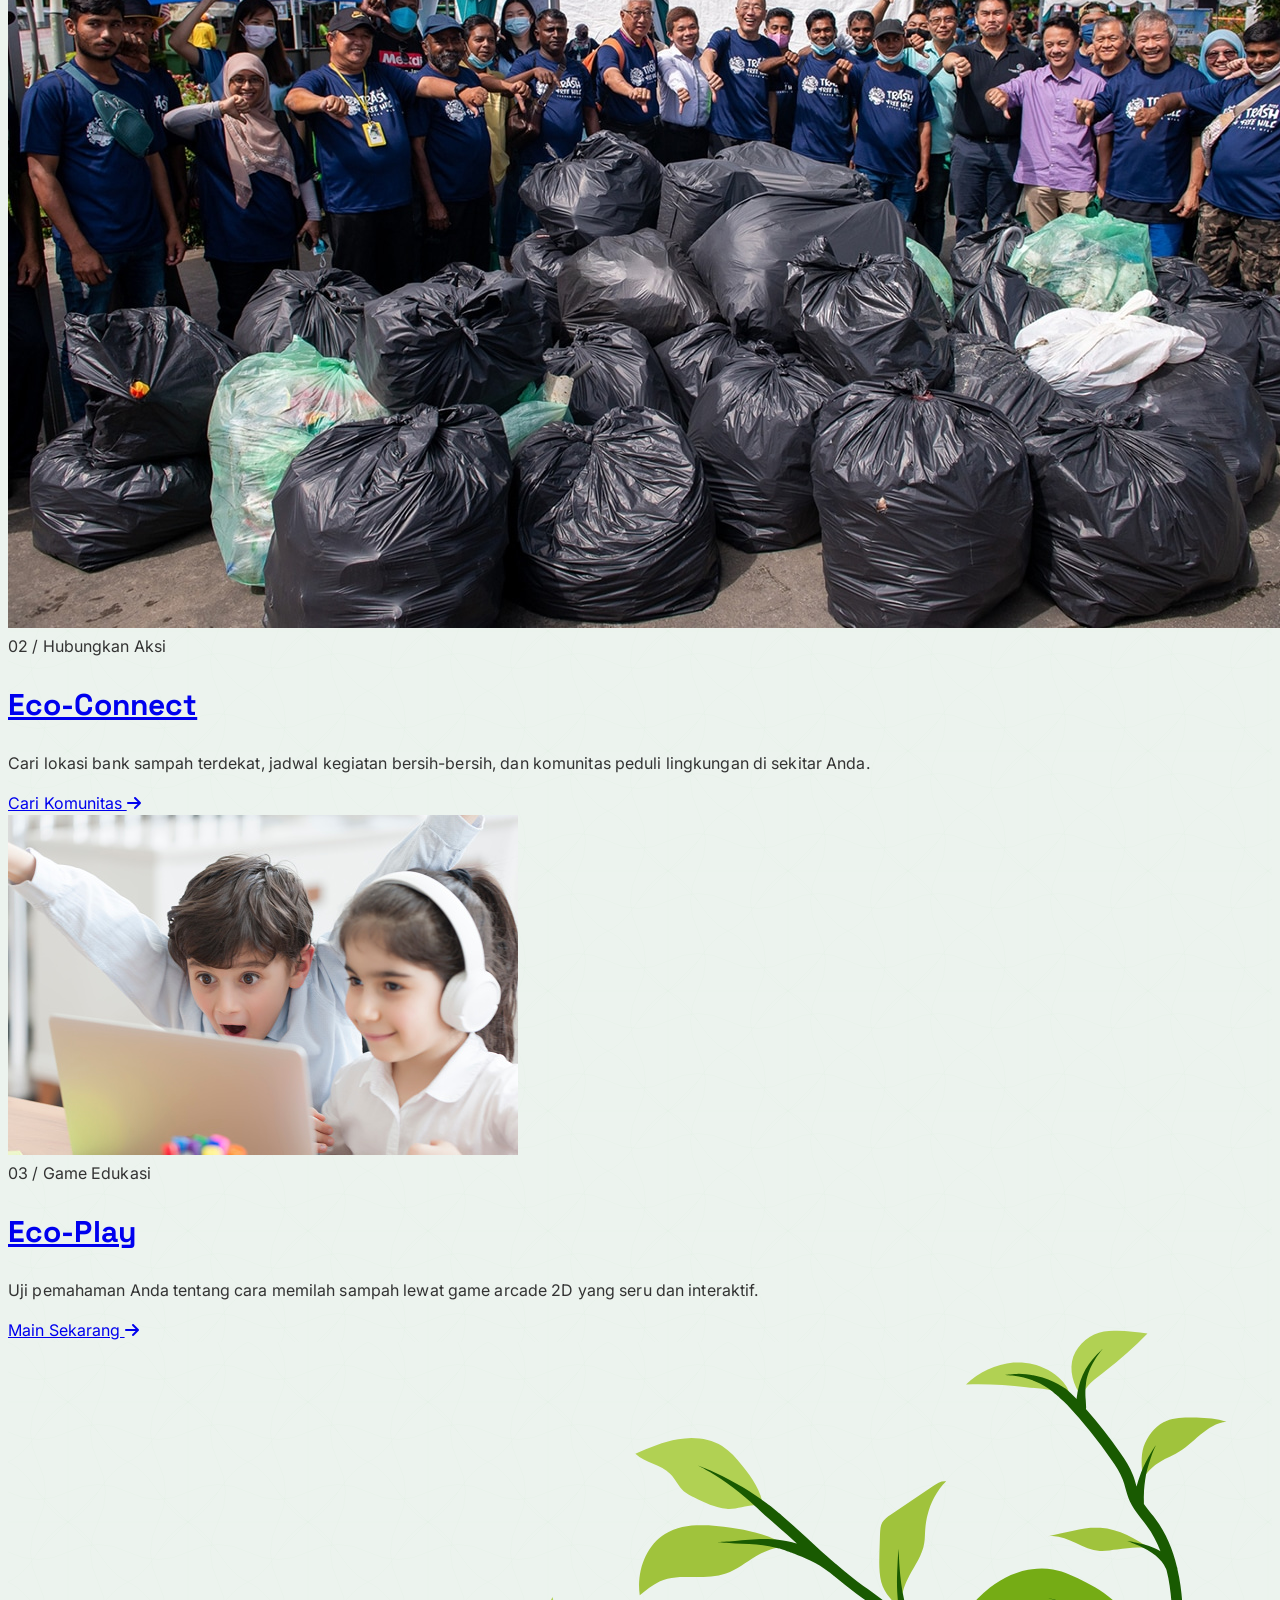
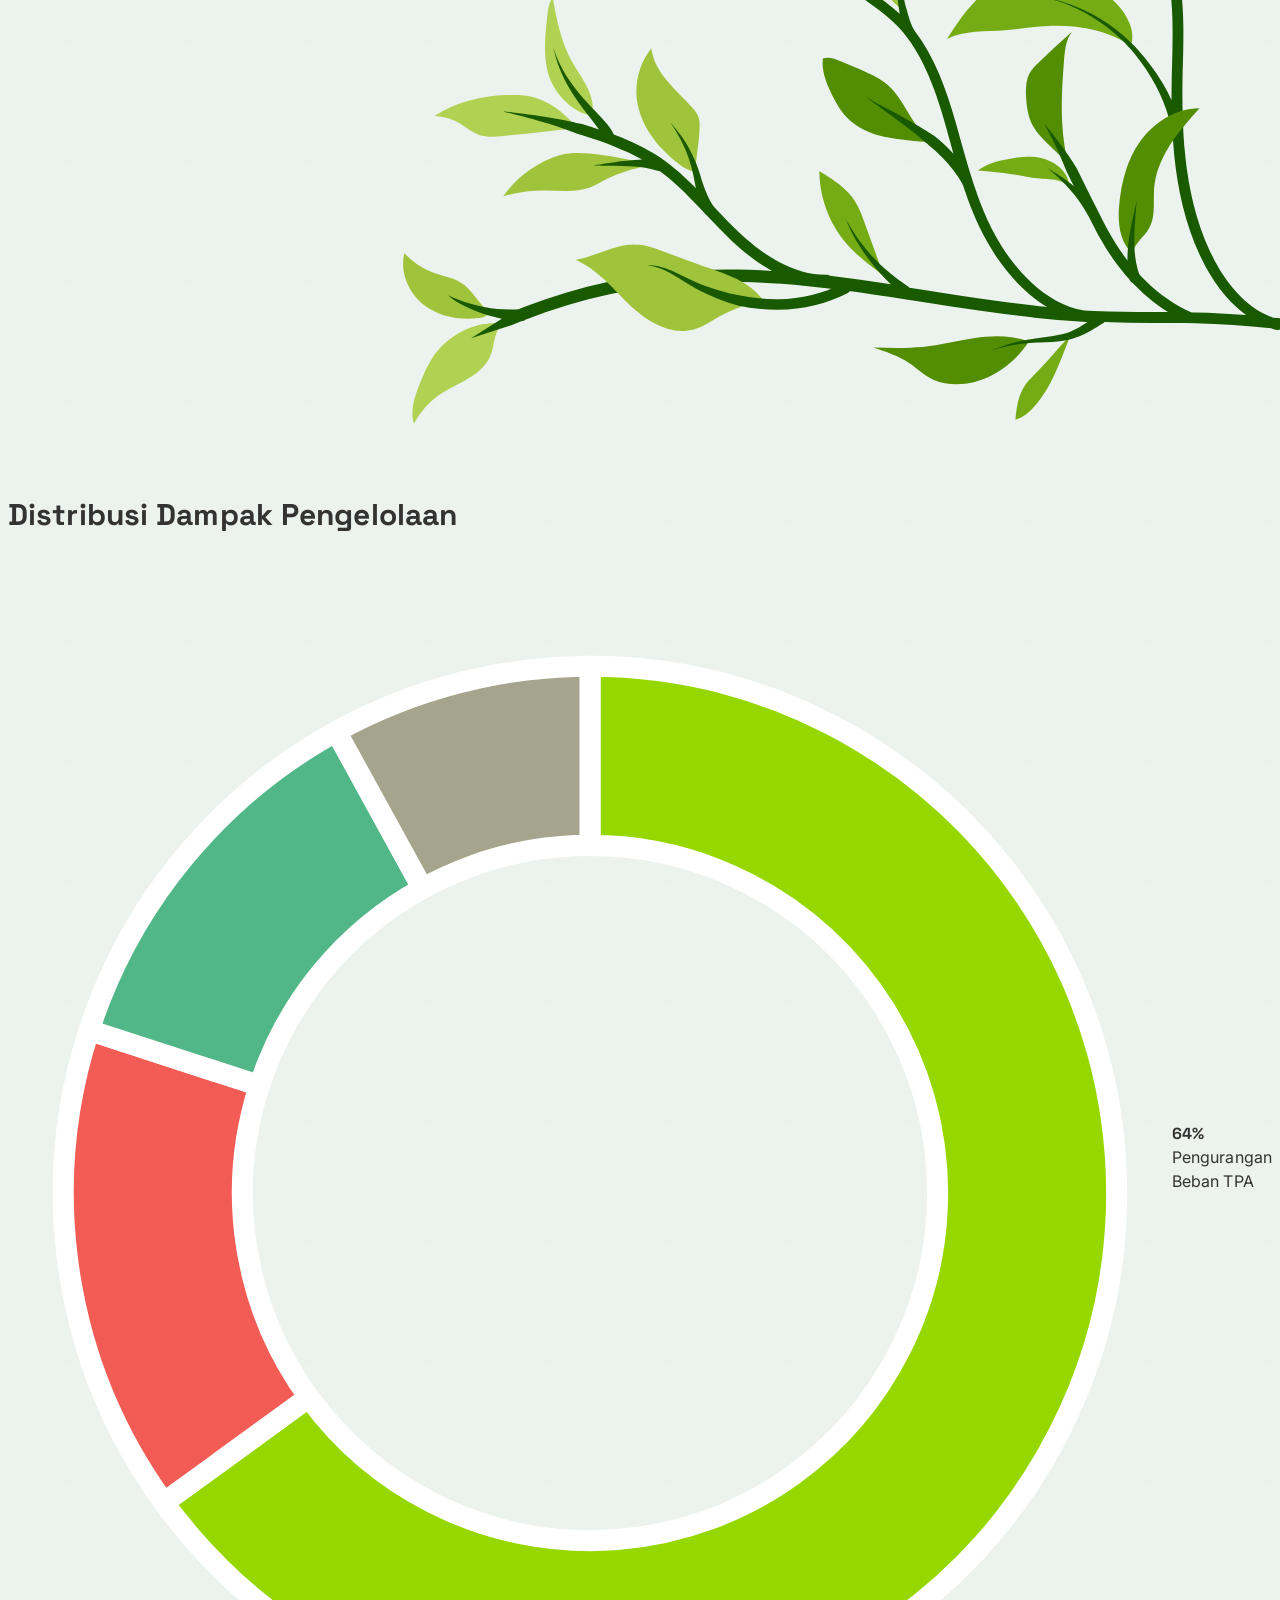
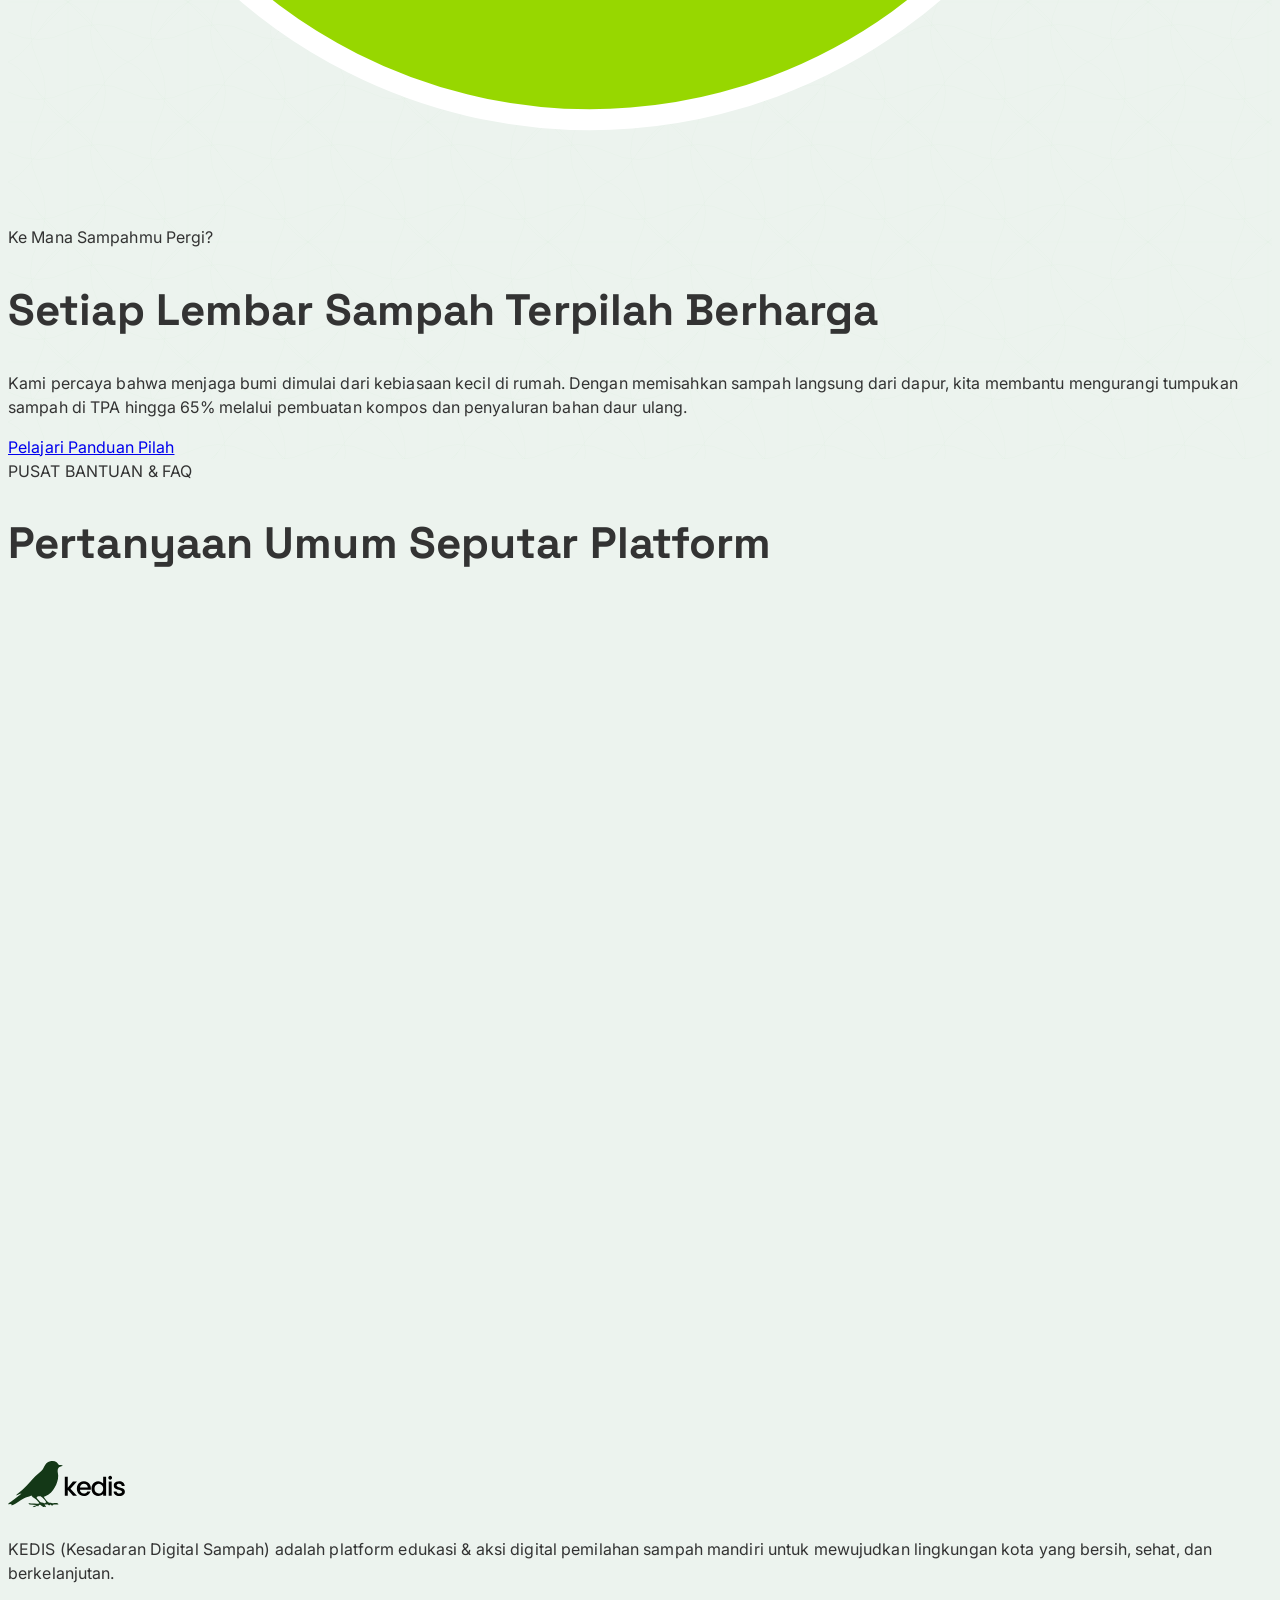
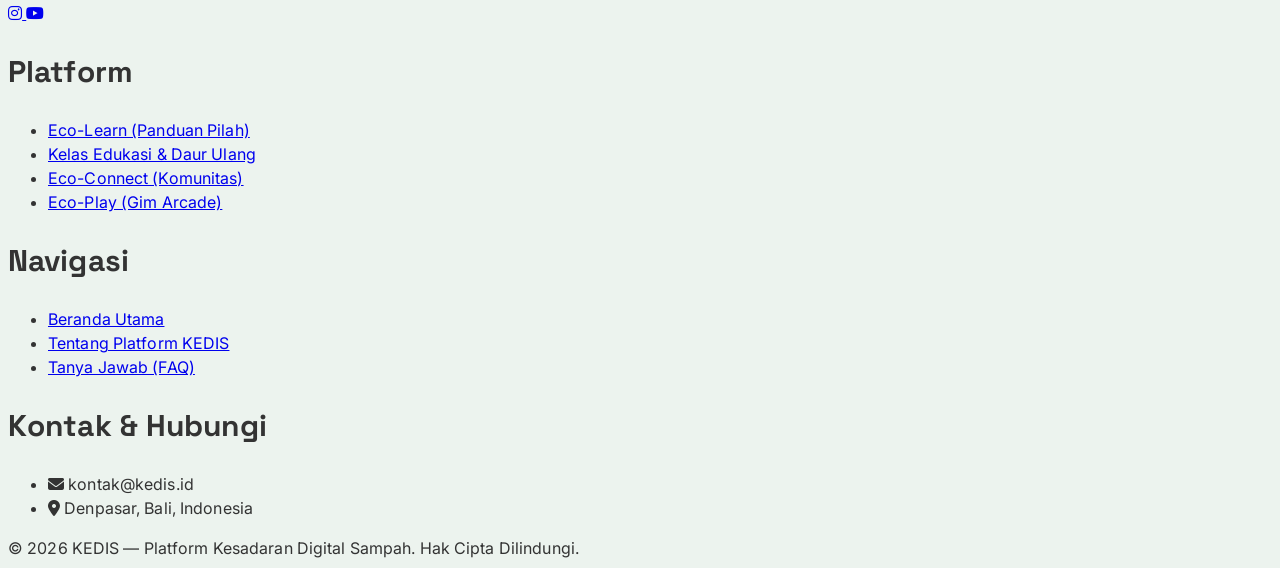
==== commit fe4edabe: "Refactor komunitas.html and tentang.html: - Removed "Tentang" link from komunitas.html navigation. -" ====
--- a/index.html
+++ b/index.html
@@ -1,4 +1,4 @@
-<!DOCTYPE html>
+﻿<!DOCTYPE html>
 <html lang="id">
 
 <head>
@@ -61,7 +61,6 @@
         </div>
 
         <a href="komunitas.html" class="nav-link pb-0.5 border-b-2 border-transparent">Eco-Connect</a>
-        <a href="tentang.html" class="nav-link pb-0.5 border-b-2 border-transparent">Tentang</a>
       </nav>
 
       <!-- CTA + Hamburger -->
@@ -90,7 +89,6 @@
         </div>
 
         <a href="komunitas.html" class="text-stoneGray hover:text-inkBlack">Eco-Connect</a>
-        <a href="tentang.html" class="text-stoneGray hover:text-inkBlack">Tentang Kami</a>
         <a href="game.html" class="mt-1 inline-flex items-center justify-center py-3 rounded-full bg-[#07503f] text-white text-xs font-bold uppercase tracking-wider">
           <i class="fa-solid fa-gamepad mr-1.5"></i> Ayo Main
         </a>
@@ -163,6 +161,7 @@
       <path d="M0,0 Q360,72 720,36 Q1080,0 1440,48 L1440,72 L0,72 Z" fill="#ecf3ee" />
     </svg>
   </div>
+
   <section class="w-full bg-ecoGreen border-b border-ashBorder/20 relative overflow-hidden flex flex-col lg:flex-row items-stretch leaf-vein-texture">
     <!-- User Asset: DaunBanyakBorder1 at bottom-right corner -->
     <img src="assets/element/DaunBanyakBorder1.svg" class="reveal-parallax scale-x-reversed absolute -right-16 -bottom-16 w-[64rem] h-auto opacity-[0.08] pointer-events-none select-none z-0 object-contain transform" data-parallax-speed="0.06" alt="">
@@ -186,13 +185,13 @@
         <!-- Editorial Intro -->
         <div class="space-y-4">
           <div class="space-y-2 animate-on-scroll">
-            <span class="text-xs font-bold uppercase tracking-widest text-stoneGray">Analisis Krisis</span>
+            <span class="text-xs font-bold uppercase tracking-widest text-stoneGray">Kondisi Sampah Kita Hari Ini</span>
             <h2 class="font-display text-4xl sm:text-5xl lg:text-6xl font-bold text-inkBlack leading-tight tracking-tight">
-              Mengapa Cara Lama Tidak Lagi Cukup?
+              Pentingnya Pemilahan Sampah Sehari-Hari
             </h2>
           </div>
           <p class="text-stoneGray text-sm sm:text-base leading-relaxed animate-on-scroll">
-            Pertumbuhan kota yang cepat menyisakan masalah penumpukan sampah yang serius. Data di bawah ini menunjukkan mengapa kita harus mulai memilah sampah dari rumah untuk menyelamatkan lingkungan sekitar kita.
+            Pertumbuhan kota yang cepat menyisakan masalah penumpukan sampah yang serius. Data di bawah ini menunjukkan mengapa pemilahan sampah secara mandiri sangat penting untuk menjaga lingkungan perkotaan.
           </p>
           <div class="pt-2 animate-on-scroll">
             <a href="edukasi.html" class="inline-flex items-center text-xs font-bold uppercase tracking-wider text-inkBlack hover:opacity-85 transition-opacity group">
@@ -239,7 +238,7 @@
           <div class="py-6 flex flex-col sm:flex-row sm:items-start justify-between gap-4 sm:gap-6 animate-on-scroll reveal-left group">
             <div class="flex flex-col sm:flex-row sm:items-start gap-4 sm:gap-6">
               <div class="font-display text-4xl sm:text-5xl font-bold text-inkBlack tabular-nums shrink-0 w-24 tracking-tight">
-                <span class="counter-value" data-counter="60">0</span>%+
+                <span class="counter-value" data-counter="60">0</span>%
               </div>
               <div class="space-y-1">
                 <h3 class="font-display text-lg font-bold text-inkBlack">Kurangnya Panduan Memilah</h3>
@@ -266,9 +265,10 @@
       <!-- <img src="assets/element/RantingDaunPohon3.svg" class="absolute -right-12 -bottom-16 w-72 h-80 opacity-[0.10] pointer-events-none select-none z-0 object-contain transform -rotate-45" alt=""> -->
     </div>
         <div class="max-w-4xl mx-auto px-6 py-20 relative z-[1]">
-          <div class="text-center space-y-4 mb-12 animate-on-scroll"> <span class="text-xs font-bold uppercase tracking-widest text-stoneGray">NAVIGASI PINTAR</span>
-            <h2 class="font-display text-4xl sm:text-5xl lg:text-6xl font-bold text-inkBlack">Pencarian Solusi: Temukan Panduan Sampahmu</h2>
-            <p class="text-stoneGray max-w-xl mx-auto text-sm sm:text-base leading-relaxed"> Pilih masalah sampah terbesar yang sedang Anda hadapi di rumah untuk mendapatkan solusi yang paling cocok. </p>
+          <div class="text-center space-y-4 mb-12 animate-on-scroll">
+            <span class="text-xs font-bold uppercase tracking-widest text-stoneGray">PILIH MASALAH SAMPAHMU</span>
+            <h2 class="font-display text-4xl sm:text-5xl lg:text-6xl font-bold text-inkBlack">Cari Cara Olah Sampah</h2>
+            <p class="text-stoneGray max-w-xl mx-auto text-sm sm:text-base leading-relaxed"> Pilih kendala utama yang sedang Anda hadapi di rumah untuk mendapatkan solusi yang paling tepat. </p>
           </div>
           <div class="bg-paperWhite rounded-card border border-ashBorder/20 p-6 sm:p-10 space-y-8 animate-on-scroll"> <!-- Step 1: Question -->
             <div class="space-y-4">
@@ -328,10 +328,10 @@
     <div class="max-w-7xl mx-auto px-6 py-24 sm:py-32 relative z-[1]">
 
       <div class="text-center space-y-4 mb-20 animate-on-scroll">
-        <span class="text-xs font-bold uppercase tracking-widest text-stoneGray">Langkah Kita</span>
-        <h2 class="font-display text-4xl sm:text-5xl lg:text-6xl font-bold text-inkBlack">Aksi Sederhana <span class="text-limeCanopy bg-[#07503f] px-3.5 py-0.5 inline-block">Berdampak Nyata</span></h2>
+        <span class="text-xs font-bold uppercase tracking-widest text-stoneGray">SOLUSI PRAKTIS</span>
+        <h2 class="font-display text-4xl sm:text-5xl lg:text-6xl font-bold text-inkBlack">3 Akses Layanan <span class="text-limeCanopy bg-[#07503f] px-3.5 py-0.5 inline-block">Platform KEDIS</span></h2>
         <p class="text-stoneGray max-w-xl mx-auto text-sm sm:text-base leading-relaxed">
-          Temukan berbagai cara mudah dari kami untuk membantu Anda memulai gaya hidup ramah lingkungan.
+          Temukan tiga akses utama layanan platform untuk mengedukasi, menyalurkan, dan melatih kebiasaan memilah sampah.
         </p>
       </div>
 
@@ -436,40 +436,226 @@
           </div>
         </div>
       </div> <!-- Right Column: Transparency Narrative -->
-      <div class="space-y-6 animate-on-scroll"> <span class="text-xs font-bold uppercase tracking-widest text-stoneGray">TRANSPARANSI GERAKAN</span>
+      <div class="space-y-6 animate-on-scroll"> <span class="text-xs font-bold uppercase tracking-widest text-stoneGray">Ke Mana Sampahmu Pergi?</span>
         <h2 class="font-display text-4xl sm:text-5xl lg:text-6xl font-bold text-inkBlack">Setiap Lembar Sampah Terpilah Berharga</h2>
         <p class="text-stoneGray text-sm sm:text-base leading-relaxed"> Kami percaya bahwa menjaga bumi dimulai dari kebiasaan kecil di rumah. Dengan memisahkan sampah langsung dari dapur, kita membantu mengurangi tumpukan sampah di TPA hingga 65% melalui pembuatan kompos dan penyaluran bahan daur ulang. </p>
         <div class="pt-2"> <a href="edukasi.html" class="inline-flex items-center justify-center px-6 py-3 border border-inkBlack rounded-pill text-inkBlack font-bold text-xs uppercase tracking-wider hover:bg-inkBlack hover:text-paperWhite transition-all duration-200"> Pelajari Panduan Pilah </a> </div>
       </div>
     </div>
-  </section>   <!-- Linen Cream Footer — Distilled for Minimalist KEDIS aesthetic -->
-  <footer class="bg-linenCream text-inkBlack border-t border-ashBorder/30 py-16 relative overflow-hidden">
-    <!-- Decorative foliage: top corners + scattered leaves -->
-    <div class="absolute inset-0 pointer-events-none overflow-hidden z-0" aria-hidden="true">
-      <!-- User Asset: RantingDaunGantung on left-top -->
-      <img src="assets/element/RantingDaunGantung.svg" class="reveal-parallax absolute -left-0 -top-8 w-100 h-80 opacity-[0.05] pointer-events-none select-none z-0 object-contain" data-parallax-speed="0.04" alt="">
-      <!-- User Asset: RantingDaunPohon3 on right-top -->
-      <img src="assets/element/RantingDaunPohon3.svg" class="reveal-parallax scale-x-reversed absolute -right-4 -top-0 w-88 h-80 opacity-[0.05] pointer-events-none select-none z-0 object-contain transform" data-parallax-speed="0.05" alt="">
-    </div>
-    <div class="max-w-7xl mx-auto px-6 grid grid-cols-1 md:grid-cols-2 gap-12 relative z-[1]"> <!-- Brand column -->
-      <div class="space-y-4"> <a href="index.html" class="inline-block"> <img src="assets/logo.svg" alt="Logo KEDIS" class="h-10 w-auto" loading="lazy"> </a>
-        <p class="text-xs text-stoneGray leading-relaxed max-w-sm"> Kampanye digital untuk mengajak masyarakat memilah sampah dari rumah demi lingkungan kota yang bersih dan sehat. </p>
-        <div class="flex space-x-4 pt-2 text-stoneGray"> <a href="#" aria-label="Instagram KEDIS" class="hover:text-inkBlack transition-colors"><i class="fa-brands fa-instagram text-lg">
-            </i>
-          </a> <a href="#" aria-label="GitHub KEDIS" class="hover:text-inkBlack transition-colors"><i class="fa-brands fa-github text-lg">
-            </i>
-          </a> <a href="#" aria-label="YouTube KEDIS" class="hover:text-inkBlack transition-colors"><i class="fa-brands fa-youtube text-lg">
-            </i>
-          </a> </div>
-      </div> <!-- Contest Info Column -->
-      <div class="space-y-4 md:text-right md:flex md:flex-col md:items-end">
-        <h3 class="font-display text-sm font-bold uppercase tracking-wider text-inkBlack">INVENTION 2026</h3>
-        <p class="text-xs text-stoneGray leading-relaxed max-w-xs md:text-right"> Karya orisinal subtema "Going Green Through Smart Digital Solutions" dalam kompetisi Web Design INVENTION 2026. </p>
-      </div>
-    </div> <!-- Bottom Copyright & Inline Navigation -->
-    <div class="max-w-7xl mx-auto px-6 mt-16 pt-8 border-t border-ashBorder/20 flex flex-col md:flex-row justify-between items-center text-xs text-stoneGray font-bold uppercase tracking-wider gap-4">
-      <div> &copy; 2026 KEDIS. Hak Cipta Dilindungi. Edisi INVENTION 2026. </div>
-      <div class="flex flex-wrap justify-center gap-x-6 gap-y-2"> <a href="index.html" class="hover:text-inkBlack transition-colors">Beranda</a> <a href="edukasi.html" class="hover:text-inkBlack transition-colors">Eco-Learn</a> <a href="komunitas.html" class="hover:text-inkBlack transition-colors">Eco-Connect</a> <a href="game.html" class="hover:text-inkBlack transition-colors">Eco-Play</a> <a href="tentang.html" class="hover:text-inkBlack transition-colors">Tentang</a> </div>
+  </section>
+
+  <!-- Section 3.2: FAQ Accordion (Merged from Tentang Kami) -->
+  <section id="faq" class="w-full bg-warmMist py-20 border-t border-ashBorder/20">
+    <div class="max-w-4xl mx-auto px-6 space-y-10">
+      <div class="text-center space-y-3 animate-on-scroll">
+        <span class="text-xs font-bold uppercase tracking-widest text-stoneGray">PUSAT BANTUAN & FAQ</span>
+        <h2 class="font-display text-3xl sm:text-4xl font-bold text-inkBlack">Pertanyaan Umum Seputar Platform</h2>
+      </div>
+
+      <div class="space-y-4 animate-on-scroll">
+        <!-- FAQ Item 1 -->
+        <div class="border border-ashBorder/30 rounded-2xl bg-paperWhite overflow-hidden">
+          <button type="button" class="faq-toggle w-full px-6 py-4 text-left flex items-center justify-between font-display text-sm font-bold text-inkBlack hover:bg-ashBorder/10 transition-colors cursor-pointer">
+            <span>Apakah akses seluruh materi edukasi dan fitur di platform KEDIS ini gratis?</span>
+            <i class="fa-solid fa-chevron-down text-xs text-stoneGray transition-transform duration-200"></i>
+          </button>
+          <div class="faq-content hidden px-6 pb-5 pt-1 text-xs text-stoneGray leading-relaxed font-medium">
+            Ya, 100% gratis. KEDIS merupakan platform layanan publik berbasis digital yang didedikasikan untuk edukasi pemilahan sampah mandiri rumah tangga tanpa ada biaya berlangganan.
+          </div>
+        </div>
+
+        <!-- FAQ Item 2 -->
+        <div class="border border-ashBorder/30 rounded-2xl bg-paperWhite overflow-hidden">
+          <button type="button" class="faq-toggle w-full px-6 py-4 text-left flex items-center justify-between font-display text-sm font-bold text-inkBlack hover:bg-ashBorder/10 transition-colors cursor-pointer">
+            <span>Bagaimana cara mendaftarkan bank sampah atau komunitas lokal kami?</span>
+            <i class="fa-solid fa-chevron-down text-xs text-stoneGray transition-transform duration-200"></i>
+          </button>
+          <div class="faq-content hidden px-6 pb-5 pt-1 text-xs text-stoneGray leading-relaxed font-medium">
+            Anda dapat menavigasi ke halaman Eco-Connect (Komunitas), lalu mengklik tombol "Daftarkan Komunitas / Bank Sampah Lokal". Tim verifikasi KEDIS akan meninjau data pengajuan Anda dalam 1-2 hari kerja.
+          </div>
+        </div>
+
+        <!-- FAQ Item 3 -->
+        <div class="border border-ashBorder/30 rounded-2xl bg-paperWhite overflow-hidden">
+          <button type="button" class="faq-toggle w-full px-6 py-4 text-left flex items-center justify-between font-display text-sm font-bold text-inkBlack hover:bg-ashBorder/10 transition-colors cursor-pointer">
+            <span>Bagaimana kalkulasi estimasi reduksi emisi karbon (CO₂) dihitung?</span>
+            <i class="fa-solid fa-chevron-down text-xs text-stoneGray transition-transform duration-200"></i>
+          </button>
+          <div class="faq-content hidden px-6 pb-5 pt-1 text-xs text-stoneGray leading-relaxed font-medium">
+            Kalkulasi menggunakan standar faktor emisi pengolahan limbah organik rumah tangga (mereduksi gas metana CH₄ dari TPA) serta penghematan energi daur ulang plastik PET/logam sesuai standar publikasi kementerian lingkungan.
+          </div>
+        </div>
+      </div>
+    </div>
+  </section>
+
+  <!-- Section 3.6: Tentang Platform KEDIS (Overlapping Visual Stack & Metrics Layout) -->
+  <section id="tentang" class="w-full bg-paperWhite py-20 sm:py-24 border-t border-ashBorder/20">
+    <div class="max-w-7xl mx-auto px-6">
+      <div class="grid grid-cols-1 lg:grid-cols-12 gap-12 lg:gap-16 items-center">
+        <!-- Left Column: Overlapping Visual Photo Stack with Floating Rating Badge -->
+        <div class="lg:col-span-6 relative animate-on-scroll">
+          <div class="relative w-full max-w-md mx-auto lg:max-w-none pr-6 pb-6 sm:pr-8 sm:pb-8">
+            <!-- Main Background Image (Rounded Large) -->
+            <div class="relative rounded-[2rem] overflow-hidden shadow-kedis-xl aspect-[4/3] sm:aspect-square bg-warmMist">
+              <img src="https://images.unsplash.com/photo-1542601906990-b4d3fb778b09?auto=format&fit=crop&w=800&q=80" alt="Pemilahan Sampah Mandiri KEDIS" class="w-full h-full object-cover">
+            </div>
+
+            <!-- Overlapping Foreground Image (Bottom-Left overlap) -->
+            <div class="absolute bottom-0 left-0 w-3/5 rounded-[1.5rem] overflow-hidden shadow-2xl border-4 border-paperWhite aspect-square bg-warmMist">
+              <img src="https://images.unsplash.com/photo-1532996122724-e3c354a0b15b?auto=format&fit=crop&w=600&q=80" alt="Aksi Warga Sadar Lingkungan" class="w-full h-full object-cover">
+            </div>
+
+            <!-- Floating Rating / Stat Badge (Top-Left floating) -->
+            <div class="absolute -top-4 left-4 sm:-top-6 sm:left-6 bg-paperWhite/95 backdrop-blur-md p-3.5 sm:p-4 rounded-2xl shadow-xl border border-ashBorder/20 flex items-center gap-3">
+              <div class="w-10 h-10 rounded-xl bg-limeCanopy text-[#07503f] flex items-center justify-center text-lg font-bold shrink-0">
+                <i class="fa-solid fa-star"></i>
+              </div>
+              <div>
+                <div class="font-display font-bold text-sm sm:text-base text-inkBlack leading-none">4.9 / 5.0</div>
+                <div class="text-[10px] sm:text-xs text-stoneGray font-semibold mt-1">Kepuasan Warga Sadar</div>
+              </div>
+            </div>
+          </div>
+        </div>
+
+        <!-- Right Column: Editorial Text & Checklist Points -->
+        <div class="lg:col-span-6 space-y-6 animate-on-scroll">
+          <div class="space-y-3">
+            <div class="flex items-center gap-2">
+              <span class="w-2.5 h-2.5 rounded-xs bg-[#07503f]"></span>
+              <span class="text-xs font-bold uppercase tracking-widest text-[#07503f]">TENTANG KAMI</span>
+            </div>
+            <h2 class="font-display text-3xl sm:text-4xl lg:text-5xl font-bold text-inkBlack leading-tight">
+              Mewujudkan Perumahan Perkotaan Bebas Sampah
+            </h2>
+          </div>
+
+          <p class="text-stoneGray text-xs sm:text-sm leading-relaxed font-medium">
+            KEDIS (Kesadaran Digital Sampah) adalah platform edukasi &amp; aksi yang dirancang khusus untuk membantu masyarakat perkotaan membangun kebiasaan memilah sampah secara konsisten melalui simulasi interaktif, materi terstruktur, dan jaringan komunitas.
+          </p>
+
+          <!-- Checklist Points -->
+          <div class="space-y-4 pt-2">
+            <div class="flex items-start gap-3.5">
+              <div class="w-6 h-6 rounded-full bg-[#07503f]/10 text-[#07503f] flex items-center justify-center text-xs shrink-0 mt-0.5 font-bold">
+                <i class="fa-solid fa-check"></i>
+              </div>
+              <span class="text-xs sm:text-sm text-inkBlack font-semibold leading-relaxed">
+                Memudahkan pemilahan sampah organik &amp; anorganik secara praktis.
+              </span>
+            </div>
+
+            <div class="flex items-start gap-3.5">
+              <div class="w-6 h-6 rounded-full bg-[#07503f]/10 text-[#07503f] flex items-center justify-center text-xs shrink-0 mt-0.5 font-bold">
+                <i class="fa-solid fa-check"></i>
+              </div>
+              <span class="text-xs sm:text-sm text-inkBlack font-semibold leading-relaxed">
+                Mendorong kebiasaan daur ulang mandiri melalui fitur gim arcade interaktif yang menyenangkan.
+              </span>
+            </div>
+
+            <div class="flex items-start gap-3.5">
+              <div class="w-6 h-6 rounded-full bg-[#07503f]/10 text-[#07503f] flex items-center justify-center text-xs shrink-0 mt-0.5 font-bold">
+                <i class="fa-solid fa-check"></i>
+              </div>
+              <span class="text-xs sm:text-sm text-inkBlack font-semibold leading-relaxed">
+                Mendukung gaya hidup hijau dengan solusi terintegrasi dan akses komunitas aktif.
+              </span>
+            </div>
+          </div>
+        </div>
+      </div>
+
+      <!-- Bottom Metrics Strip (Horizontal Counter Bar - Opsi B) -->
+      <div class="mt-16 sm:mt-20 pt-10 border-t border-ashBorder/20 grid grid-cols-2 md:grid-cols-4 gap-6 text-center animate-on-scroll">
+        <div class="space-y-1">
+          <div class="font-display text-3xl sm:text-4xl font-bold text-inkBlack tabular-nums">85+ Ton</div>
+          <div class="text-[11px] sm:text-xs text-stoneGray font-bold uppercase tracking-wider">Sampah Daur Ulang</div>
+        </div>
+        <div class="space-y-1">
+          <div class="font-display text-3xl sm:text-4xl font-bold text-inkBlack tabular-nums">40+ Ton</div>
+          <div class="text-[11px] sm:text-xs text-stoneGray font-bold uppercase tracking-wider">Sisa Organik Terolah</div>
+        </div>
+        <div class="space-y-1">
+          <div class="font-display text-3xl sm:text-4xl font-bold text-inkBlack tabular-nums">15+</div>
+          <div class="text-[11px] sm:text-xs text-stoneGray font-bold uppercase tracking-wider">Komunitas Aktif</div>
+        </div>
+        <div class="space-y-1">
+          <div class="font-display text-3xl sm:text-4xl font-bold text-inkBlack tabular-nums">4.9 / 5.0</div>
+          <div class="text-[11px] sm:text-xs text-stoneGray font-bold uppercase tracking-wider">Kepuasan Warga</div>
+        </div>
+      </div>
+    </div>
+  </section>
+
+  <!-- Official Platform Footer -->
+  <footer class="bg-linenCream text-inkBlack border-t border-ashBorder/30 pt-16 pb-12 relative overflow-hidden">
+    <div class="max-w-7xl mx-auto px-6 relative z-[1]">
+      <div class="grid grid-cols-1 md:grid-cols-2 lg:grid-cols-5 gap-10 lg:gap-12 pb-16 border-b border-ashBorder/20">
+        
+        <!-- Column 1: Brand & Bio -->
+        <div class="lg:col-span-2 space-y-5">
+          <a href="index.html" class="inline-block">
+            <img src="assets/logo.svg" alt="Logo KEDIS" class="h-10 w-auto" loading="lazy">
+          </a>
+          <p class="text-xs text-stoneGray leading-relaxed max-w-sm font-medium">
+            KEDIS (Kesadaran Digital Sampah) adalah platform edukasi &amp; aksi digital pemilahan sampah mandiri untuk mewujudkan lingkungan kota yang bersih, sehat, dan berkelanjutan.
+          </p>
+          <div class="flex items-center space-x-3 pt-1">
+            <a href="#" aria-label="Instagram KEDIS" class="w-9 h-9 rounded-full bg-warmMist border border-ashBorder/20 text-stoneGray hover:text-inkBlack hover:border-inkBlack/30 flex items-center justify-center text-sm transition-all">
+              <i class="fa-brands fa-instagram"></i>
+            </a>
+            <a href="#" aria-label="YouTube KEDIS" class="w-9 h-9 rounded-full bg-warmMist border border-ashBorder/20 text-stoneGray hover:text-inkBlack hover:border-ashBorder/30 flex items-center justify-center text-sm transition-all">
+              <i class="fa-brands fa-youtube"></i>
+            </a>
+          </div>
+        </div>
+
+        <!-- Column 2: Layanan Platform -->
+        <div class="space-y-4">
+          <h3 class="font-display text-xs font-bold uppercase tracking-wider text-inkBlack">Platform</h3>
+          <ul class="space-y-2.5 text-xs text-stoneGray font-medium">
+            <li><a href="edukasi.html" class="hover:text-inkBlack transition-colors">Eco-Learn (Panduan Pilah)</a></li>
+            <li><a href="artikel.html" class="hover:text-inkBlack transition-colors">Kelas Edukasi &amp; Daur Ulang</a></li>
+            <li><a href="komunitas.html" class="hover:text-inkBlack transition-colors">Eco-Connect (Komunitas)</a></li>
+            <li><a href="game.html" class="hover:text-inkBlack transition-colors">Eco-Play (Gim Arcade)</a></li>
+          </ul>
+        </div>
+
+        <!-- Column 3: Navigasi Utama -->
+        <div class="space-y-4">
+          <h3 class="font-display text-xs font-bold uppercase tracking-wider text-inkBlack">Navigasi</h3>
+          <ul class="space-y-2.5 text-xs text-stoneGray font-medium">
+            <li><a href="index.html" class="hover:text-inkBlack transition-colors">Beranda Utama</a></li>
+            <li><a href="index.html#tentang" class="hover:text-inkBlack transition-colors">Tentang Platform KEDIS</a></li>
+            <li><a href="index.html#faq" class="hover:text-inkBlack transition-colors">Tanya Jawab (FAQ)</a></li>
+          </ul>
+        </div>
+
+        <!-- Column 4: Kontak & Informasi -->
+        <div class="space-y-4">
+          <h3 class="font-display text-xs font-bold uppercase tracking-wider text-inkBlack">Kontak &amp; Hubungi</h3>
+          <ul class="space-y-2.5 text-xs text-stoneGray font-medium">
+            <li class="flex items-center gap-2">
+              <i class="fa-solid fa-envelope text-xs text-[#07503f]"></i>
+              <span>kontak@kedis.id</span>
+            </li>
+            <li class="flex items-center gap-2">
+              <i class="fa-solid fa-location-dot text-xs text-[#07503f]"></i>
+              <span>Denpasar, Bali, Indonesia</span>
+            </li>
+          </ul>
+        </div>
+
+      </div>
+
+      <!-- Bottom Bar (Copyright & Legal) -->
+      <div class="pt-8 flex flex-col md:flex-row justify-between items-center text-xs text-stoneGray font-bold uppercase tracking-wider gap-4">
+        <div>
+          &copy; 2026 KEDIS — Platform Kesadaran Digital Sampah. Hak Cipta Dilindungi.
+        </div>
+      </div>
     </div>
   </footer>
   </main> <!-- jQuery CDN -->
